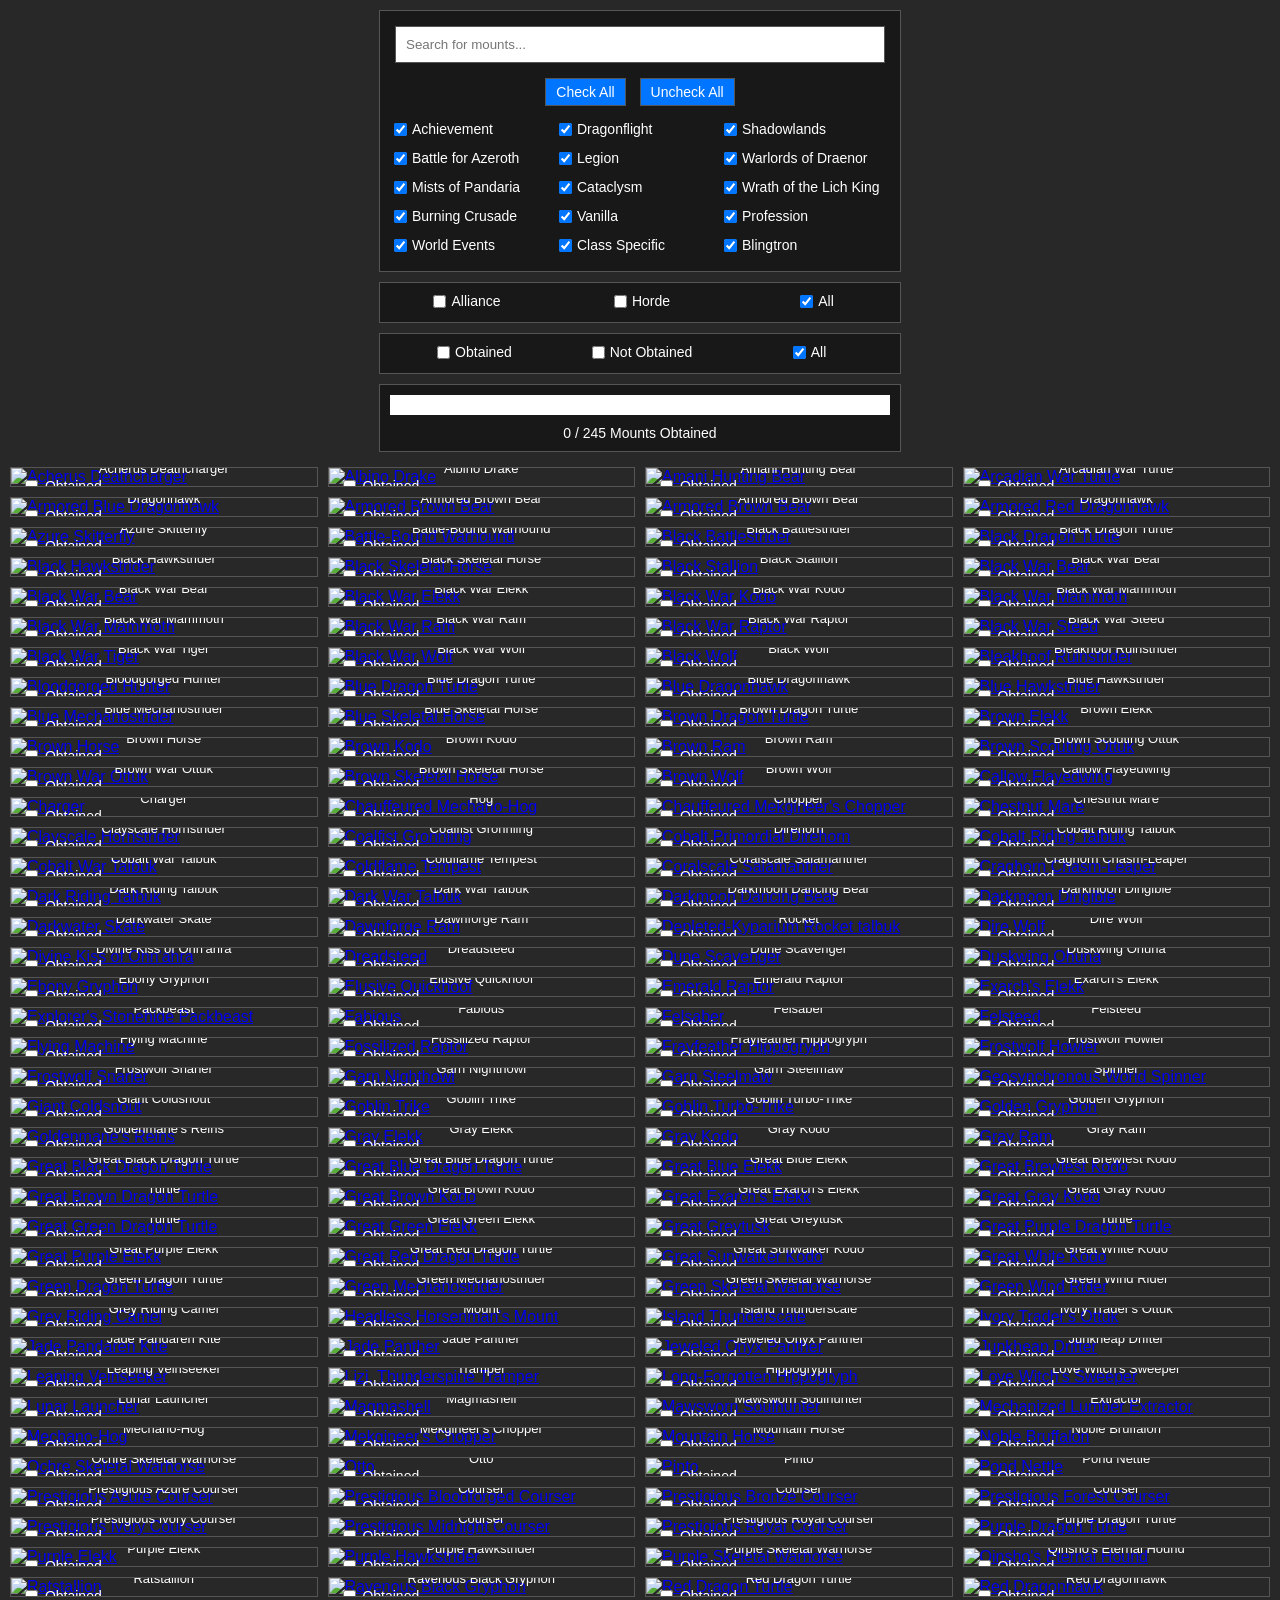
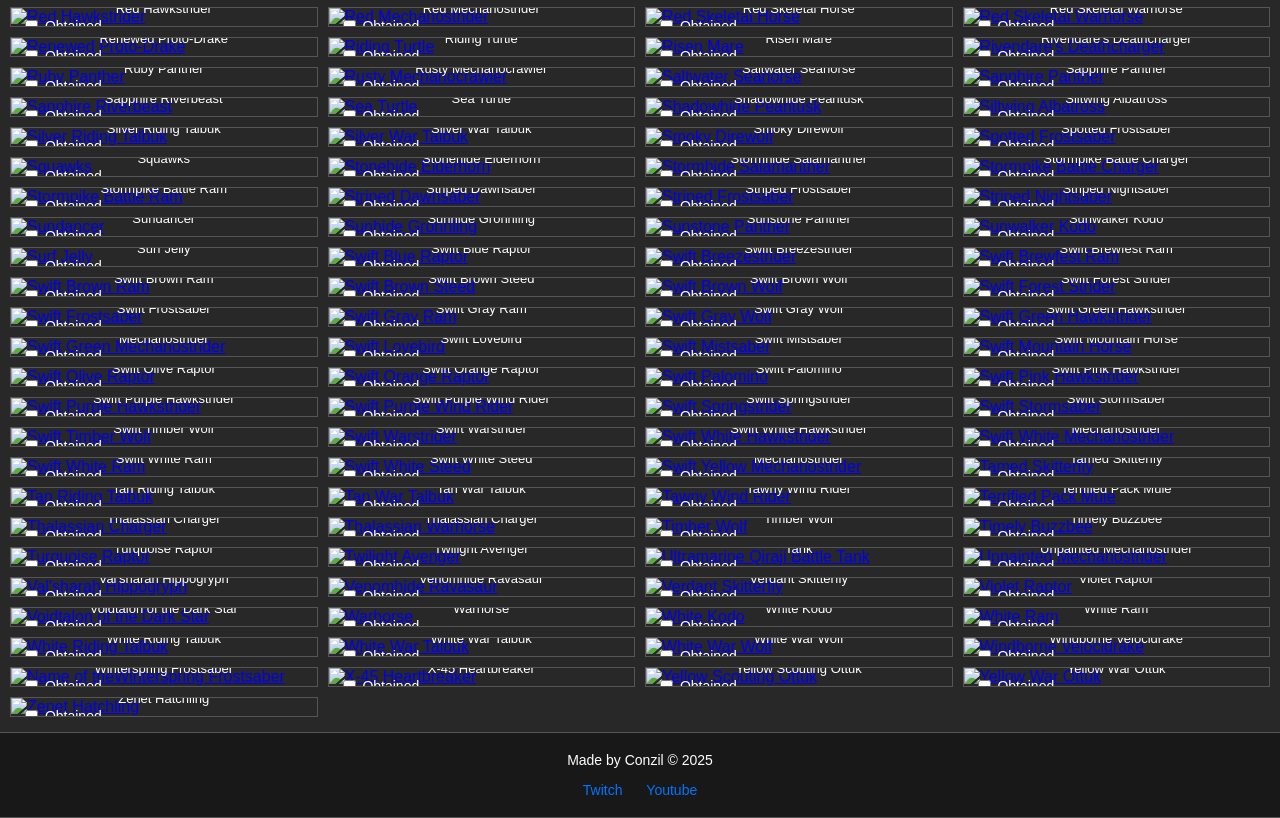
==== index.html @ 539d3cb9 "Removed Trading Post Mounts Removed Trading Post Mounts Fixed some mistakes" ====
<!DOCTYPE html>
<html lang="en">
<head>
    <meta charset="UTF-8">
    <meta name="viewport" content="width=device-width, initial-scale=1.0">
    <title>Mounts</title>
    <link rel="icon" href="https://i.imgur.com/JFtudNe.png" type="image/png">
    <style>
    body {
        color: white;
        font-family: Arial, sans-serif;
        margin: 0;
        padding: 0 10px;
        background-image: url('https://i.imgur.com/i5PslN1.png');
        background-color: #282828;
        background-size: cover;
        background-position: center center;
        background-attachment: fixed;
        overflow-x: hidden;
        height: 100%;
    }
    .text {
        text-align: center;
        padding: 0px 0px;
        margin: 0px 0px;
    }
    .row {
        display: flex;
        flex-wrap: wrap;
        margin: 5px -5px 0;
    }
    .square {
        width: calc(16.6% - 10px);
        box-sizing: border-box;
        margin: 5px;
        position: relative;
        overflow: hidden;
        border: 1px solid #555; /* Slightly lighter border for some depth */
    }
    /* Adjust width for screens less than or equal to 1200px */
    @media (max-width: 1600px) {
    .square {
        width: calc(20% - 10px);
        }
    }
    /* Adjust width for screens less than or equal to 1200px */
    @media (max-width: 1280px) {
    .square {
        width: calc(25% - 10px);
        }
    }
    /* Adjust width for screens less than or equal to 1200px */
    @media (max-width: 960px) {
    .square {
        width: calc(33% - 10px);
        }
    }
    /* Adjust width for screens less than or equal to 1200px */
    @media (max-width: 640px) {
    .square {
        width: calc(50% - 10px);
        }
    }
    .square img {
        width: 100%;
        height: 100%;
        transition: transform 0.3s ease; /* Smooth transition for zoom effect */
        }

    @media (min-width: 1400px) {
    .square:hover img {
        transform: scale(1.1); /* Scale up the image */
        }
    }
    .square:hover {
        border: 1px solid #999999; 
    }
    .obtained-checkbox-container {
        position: absolute;
        top: 10px;
        left: 10px;
        /*display: none;*/
        align-items: center;
        color: white;
        font-size: 14px; /* Adjust font size as needed */
    }
    .obtained-checkbox-container .obtained-text:hover{
        color: #D6D6D6;
    }
    .additional-text {
        position: absolute;
        bottom: 10px;
        left: 50%;
        transform: translateX(-50%);
        color: white;
        font-size: 13px;
        text-align: center;
        margin-left: 0 5px;
    }
    .additional-text2 {
        position: absolute;
        top: 30px;
        left: 50%;
        transform: translateX(-50%);
        color: white;
        font-size: 11px;
        text-align: center;
        margin-left: 0 5px;
        font-style: italic;
    }
    .square:hover .overlay {
        display: flex;
    }
    /* header {
        display: flex;
        justify-content: center; 
        align-items: center; 
        max-width: 800px;
        width: 100%;
        margin: 0 auto;
    }
    .header-buttons {
        /*background-color: #181818; 
        padding: 10px 0px; 
        border-radius: 0px;
        cursor: pointer; 
        display: block; 
        text-align: center; 
        border: 1px solid #555; 
        width: 100%; 
        text-decoration: none;
        color: white; 
        font-size: 14px;
        height: 50px; 
    }
    */

    input[type="checkbox"] {
        vertical-align: middle;
        position: relative;
        top: -1px; /* Move only the text down by 10 pixels */ 
    }
    .filter-container { 
        display: flex; 
        justify-content: center; 
        margin-bottom: 10px; /* Increase margin-bottom for more spacing */
        margin-top: 10px;
    }
    .filter-box {
        background-color: #181818;
        padding: 10px;
        border-radius: 0px;
        display: flex;
        flex-wrap: wrap;
        max-width: 500px;
        width: 95%;
        border: 1px solid #555; /* Slightly lighter border for some depth */
        font-size: 14px;
        }
    .filter-buttons {
        width: 100%; /* Take full width to ensure it breaks onto its own line */
        display: block; /* Ensure it's a block container if flex settings interfere */
        margin-top: 10px; /* Space before checkboxes start */
        margin-bottom: 10px;
        text-align: center;  
    }
    .filter-buttons button {
        background-color: #0075FF; /* Dark background color for the button */
        color: white; /* Text color */
        border: 1px solid #555; /* Slightly lighter border for some depth */
        padding: 5px 10px; /* Increased padding for a larger button */
        font-size: 14px; /* Larger font size makes the text inside the button bigger */
        margin: 0 5px; /* Margin around buttons for spacing */
        border-radius: 0px; /* Rounded corners */
        cursor: pointer; /* Change cursor to pointer on hover */
        transition: background-color 0.3s, border-color 0.3s; /* Smooth transition for hover effects */
    }
    .filter-buttons button:hover {
        background-color: #181818; /* Lighter background color on hover */
        border-color: #555; /* Lighter border color on hover */
    }
    .filter-box label {
        margin-top: 5px;
        margin-bottom: 5px; /* Add some bottom margin for spacing */
        width: calc(33% - 0px); /* Adjust width for 4 items per row */
        padding-right: 0;
    }
    .filter-box label span {
        position: relative;
        top: 10px; /* Move only the text down by 10 pixels */
    }
    .filter-box label:hover {
        color: #D6D6D6;
    }
    .filter-box input[type="checkbox"] {
        margin-right: 5px;
    }
    .search-bar {
        width: 100%;
        padding: 10px;
        box-sizing: border-box;
        margin: 5px;
        border: 1px solid #555; /* Slightly lighter border for some depth */
    }
    .faction-filter-box {
        background-color: #181818;
        padding: 10px;
        border-radius: 0px;
        display: flex;
        flex-wrap: wrap;
        max-width: 500px;
        width: 95%;
        justify-content: space-between; /* Spread out the buttons evenly */
        border: 1px solid #555; /* Slightly lighter border for some depth */
        font-size: 14px;
    }
    .faction-filter-box label {
        margin-bottom: 0px; /* Add some bottom margin for spacing */
        width: calc(30%); /* Adjust width for 3 items per row */
        text-align: center; /* Center-align the text */
    }
    .faction-filter-box label:hover {
        color: #D6D6D6;
    }
    .faction-filter-box input[type="checkbox"] {
        margin-right: 5px;
    }
    .third-filter-box {
        background-color: #181818;
        padding: 10px;
        border-radius: 0px;
        display: flex;
        flex-wrap: wrap;
        max-width: 500px;
        width: 95%;
        justify-content: space-between; /* Spread out the buttons evenly */
        border: 1px solid #555; /* Slightly lighter border for some depth */
        font-size: 14px;
    }
    .third-filter-box label {
        margin-bottom: 0px; /* Add some bottom margin for spacing */
        width: calc(33%); /* Adjust width for 3 items per row */
        text-align: center; /* Center-align the text */
    }
    .third-filter-box label:hover {
        color: #D6D6D6;
    }
    .third-filter-box input[type="checkbox"] {
        margin-right: 5px;
    }
    .filter-label {
        display: inline-block; /* Ensure labels are displayed in a line */
        margin-right: 10px; /* Add some spacing between labels */
    }
    .filter-text {
        cursor: pointer; /* Change cursor to pointer when hovering over the text */
    }
    .progress-container {
        max-width: 500px;
        width: 95%; /* Adjust as needed */
        background-color: #181818; /* Dark box background color */
        padding: 10px;
        border-radius: 0px;
        text-align: center;
        border: 1px solid #555; /* Slightly lighter border for some depth */
    }
    .progress-container2 {
        background-color: #fff
    }
    .progress-bar {
        width: 100%;
        height: 20px;
        background-color: #0075FF; /* Lighter background color for the progress bar */
        border-radius: 0px; /* Same as container for rounded corners */
    }
    .progress-text {
        font-size: 14px;;
        margin-top: 10px; /* Add space between bar and text */
        color: #fff; /* Text color */
    }
    footer {
        background-color: #181818; /* Dark background for the footer */
        color: white; /* Light text color for contrast */
        text-align: center; /* Center the text */
        padding: 5px 0; /* Add some padding */
        font-size: 14px;
        margin-top: 10px;
        margin-left: -11px;
        margin-right: -11px;
        border: 1px solid #555; /* Slightly lighter border for some depth */
    }

    footer a {
        color: #0075FF; /* Lighter color for links for contrast and visibility */
        text-decoration: none; /* Remove underline from links */
        margin-right: 10px;
        margin-left: 10px;
    }
    footer a:hover {
        text-decoration: underline; /* Add underline on hover for better user experience */
    }

    .page-container {
        display: flex;
        flex-direction: column; /* Stacks content and footer vertically */
        min-height: 100vh; /* Uses a minimum height of the full viewport height */
    }
    .content-wrap {
        flex: 1; /* Allows this container to expand and fill available space */
    }
    </style>
</head>
<body>
    <div class="page-container">
        <div class="content-wrap">
    <header>
    </header>
    <div class="filter-container">
        <div class="filter-box">
            <input type="text" class="search-bar" placeholder="Search for mounts...">
            <div class="filter-buttons">
                <button type="button" id="check-all">Check All</button>
                <button type="button" id="uncheck-all">Uncheck All</button>
            </div>
            <label><input type="checkbox" class="filter" data-tag="achievement" checked>Achievement</label>
            <label><input type="checkbox" class="filter" data-tag="df" checked>Dragonflight</label>
            <label><input type="checkbox" class="filter" data-tag="sl" checked>Shadowlands</label>
            <label><input type="checkbox" class="filter" data-tag="bfa" checked>Battle for Azeroth</label>
            <label><input type="checkbox" class="filter" data-tag="legion" checked>Legion</label>
            <label><input type="checkbox" class="filter" data-tag="wod" checked>Warlords of Draenor</label>
            <label><input type="checkbox" class="filter" data-tag="mop" checked>Mists of Pandaria</label>
            <label><input type="checkbox" class="filter" data-tag="cata" checked>Cataclysm</label>
            <label><input type="checkbox" class="filter" data-tag="wotlk" checked>Wrath of the Lich King</label>
            <label><input type="checkbox" class="filter" data-tag="tbc" checked>Burning Crusade</label>
            <label><input type="checkbox" class="filter" data-tag="vanilla" checked>Vanilla</label>
            <label><input type="checkbox" class="filter" data-tag="profession" checked>Profession</label>
            <label><input type="checkbox" class="filter" data-tag="world-event" checked>World Events</label>
            <label><input type="checkbox" class="filter" data-tag="class-specific" checked>Class Specific</label>
            <label><input type="checkbox" class="filter" data-tag="blingtron" checked>Blingtron</label>
        </div>
    </div>
    <div class="filter-container">
        <div class="faction-filter-box">
            <label><input type="checkbox" class="faction-filter" data-faction="alliance">Alliance</label>
            <label><input type="checkbox" class="faction-filter" data-faction="horde">Horde</label>
            <label><input type="checkbox" class="faction-filter" data-faction="both" checked>All</label>
        </div>
    </div>
    <div class="filter-container">
        <div class="third-filter-box">
            <label><input type="checkbox" class="third-filter" data-faction="owned">Obtained</label>
            <label><input type="checkbox" class="third-filter" data-faction="not owned">Not Obtained</label>
            <label><input type="checkbox" class="third-filter" data-faction="all" checked>All</label>
        </div>
    </div>
    <div class="filter-container">
    <div class="progress-container">
        <div class="progress-container2"> 
        <div class="progress-bar" id="progress-bar" style="width: 0%;"></div>
    </div>
        <div class="progress-text" id="progress-text">0 / 0 Mounts Obtained</div>
    </div>
</div>
    <div class="row"> 
        <a href="https://www.wowhead.com/spell=48778/acherus-deathcharger" target="_blank" class="square class-specific" data-faction-tag="both" data-mount-id="48778" data-obtained="false">
            <img src="https://render.worldofwarcraft.com/eu/npcs/zoom/creature-display-25280.jpg" alt="Acherus Deathcharger">
            <div class="additional-text">Acherus Deathcharger</div>
            <div class="obtained-checkbox-container">
                <input type="checkbox" class="obtained-checkbox">
                <span class="obtained-text">Obtained</span>
            </div>
        </a>
        <a href="https://www.wowhead.com/item=44178/reins-of-the-albino-drake" target="_blank" class="square achievement" data-faction-tag="both" data-mount-id="44178" data-obtained="false">
            <img src="https://render.worldofwarcraft.com/eu/npcs/zoom/creature-display-25836.jpg" alt="Albino Drake">
            <div class="additional-text">Albino Drake</div>
            <div class="obtained-checkbox-container">
                <input type="checkbox" class="obtained-checkbox">
                <span class="obtained-text">Obtained</span>
            </div>
        </a>
        <a href="https://www.wowhead.com/item=224399/reins-of-the-amani-hunting-bear" target="_blank" class="square world-event" data-faction-tag="both" data-mount-id="224399" data-obtained="false">
            <img src="https://render.worldofwarcraft.com/eu/npcs/zoom/creature-display-120151.jpg" alt="Amani Hunting Bear">
            <div class="additional-text">Amani Hunting Bear</div>
            <div class="additional-text2">Requires Burning Crusade Timewalking</div>
            <div class="obtained-checkbox-container">
                <input type="checkbox" class="obtained-checkbox">
                <span class="obtained-text">Obtained</span>
            </div>
        </a>
        <a href="https://www.wowhead.com/item=141713/arcadian-war-turtle" target="_blank" class="square legion" data-faction-tag="both" data-mount-id="141713" data-obtained="false">
            <img src="https://render.worldofwarcraft.com/eu/npcs/zoom/creature-display-68848.jpg" alt="Arcadian War Turtle">
            <div class="additional-text">Arcadian War Turtle</div>
            <div class="obtained-checkbox-container">
                <input type="checkbox" class="obtained-checkbox">
                <span class="obtained-text">Obtained</span>
            </div>
        </a>
        <a href="https://www.wowhead.com/item=98259/armored-blue-dragonhawk" target="_blank" class="square achievement" data-faction-tag="alliance" data-mount-id="98259" data-obtained="false">
            <img src="https://render.worldofwarcraft.com/eu/npcs/zoom/creature-display-48816.jpg" alt="Armored Blue Dragonhawk">
            <div class="additional-text">Armored Blue Dragonhawk</div>
            <div class="obtained-checkbox-container">
                <input type="checkbox" class="obtained-checkbox">
                <span class="obtained-text">Obtained</span>
            </div>
        </a>
        <a href="https://www.wowhead.com/item=44225/reins-of-the-armored-brown-bear" target="_blank" class="square wotlk" data-faction-tag="alliance" data-mount-id="44225" data-obtained="false">
            <img src="https://render.worldofwarcraft.com/eu/npcs/zoom/creature-display-27820.jpg" alt="Armored Brown Bear">
            <div class="additional-text">Armored Brown Bear</div>
            <div class="obtained-checkbox-container">
                <input type="checkbox" class="obtained-checkbox">
                <span class="obtained-text">Obtained</span>
            </div>
        </a>
        <a href="https://www.wowhead.com/item=44226/reins-of-the-armored-brown-bear" target="_blank" class="square wotlk" data-faction-tag="horde" data-mount-id="44226" data-obtained="false">
            <img src="https://render.worldofwarcraft.com/eu/npcs/zoom/creature-display-27821.jpg" alt="Armored Brown Bear">
            <div class="additional-text">Armored Brown Bear</div>
            <div class="obtained-checkbox-container">
                <input type="checkbox" class="obtained-checkbox">
                <span class="obtained-text">Obtained</span>
            </div>
        </a>
        <a href="https://www.wowhead.com/item=98104/armored-red-dragonhawk" target="_blank" class="square achievement" data-faction-tag="horde" data-mount-id="98104" data-obtained="false">
            <img src="https://render.worldofwarcraft.com/eu/npcs/zoom/creature-display-48815.jpg" alt="Armored Red Dragonhawk">
            <div class="additional-text">Armored Red Dragonhawk</div>
            <div class="obtained-checkbox-container">
                <input type="checkbox" class="obtained-checkbox">
                <span class="obtained-text">Obtained</span>
            </div>
        </a>

        <a href="https://www.wowhead.com/item=192762/azure-skitterfly" target="_blank" class="square df" data-faction-tag="both" data-mount-id="192762" data-obtained="false">
            <img src="https://render.worldofwarcraft.com/eu/npcs/zoom/creature-display-100695.jpg" alt="Azure Skitterfly">
            <div class="additional-text">Azure Skitterfly</div>
            <div class="obtained-checkbox-container">
                <input type="checkbox" class="obtained-checkbox">
                <span class="obtained-text">Obtained</span>
            </div>
        </a>
        <a href="https://www.wowhead.com/item=184062/gnawed-reins-of-the-battle-bound-warhound" target="_blank" class="square sl" data-faction-tag="both" data-mount-id="184062" data-obtained="false">
            <img src="https://render.worldofwarcraft.com/eu/npcs/zoom/creature-display-98224.jpg" alt="Battle-Bound Warhound">
            <div class="additional-text">Battle-Bound Warhound</div>
            <div class="obtained-checkbox-container">
                <input type="checkbox" class="obtained-checkbox">
                <span class="obtained-text">Obtained</span>
            </div>
        </a>
        <a href="https://www.wowhead.com/item=29465/black-battlestrider" target="_blank" class="square vanilla" data-faction-tag="alliance" data-mount-id="29465" data-obtained="false">
            <img src="https://render.worldofwarcraft.com/eu/npcs/zoom/creature-display-14372.jpg" alt="Black Battlestrider">
            <div class="additional-text">Black Battlestrider</div>
            <div class="obtained-checkbox-container">
                <input type="checkbox" class="obtained-checkbox">
                <span class="obtained-text">Obtained</span>
            </div>
        </a>
        <a href="https://www.wowhead.com/item=87795/reins-of-the-black-dragon-turtle" target="_blank" class="square mop" data-faction-tag="both" data-mount-id="87795" data-obtained="false">
            <img src="https://render.worldofwarcraft.com/eu/npcs/zoom/creature-display-43717.jpg" alt="Black Dragon Turtle">
            <div class="additional-text">Black Dragon Turtle</div>
            <div class="obtained-checkbox-container">
                <input type="checkbox" class="obtained-checkbox">
                <span class="obtained-text">Obtained</span>
            </div>
        </a>
        <a href="https://www.wowhead.com/item=29221/black-hawkstrider" target="_blank" class="square tbc" data-faction-tag="horde" data-mount-id="29221" data-obtained="false">
            <img src="https://render.worldofwarcraft.com/eu/npcs/zoom/creature-display-19478.jpg" alt="Black Hawkstrider">
            <div class="additional-text">Black Hawkstrider</div>
            <div class="obtained-checkbox-container">
                <input type="checkbox" class="obtained-checkbox">
                <span class="obtained-text">Obtained</span>
            </div>
        </a>
        <a href="https://www.wowhead.com/item=46308/black-skeletal-horse" target="_blank" class="square vanilla" data-faction-tag="horde" data-mount-id="46308" data-obtained="false">
            <img src="https://render.worldofwarcraft.com/eu/npcs/zoom/creature-display-29130.jpg" alt="Black Skeletal Horse">
            <div class="additional-text">Black Skeletal Horse</div>
            <div class="obtained-checkbox-container">
                <input type="checkbox" class="obtained-checkbox">
                <span class="obtained-text">Obtained</span>
            </div>
        </a>
        <a href="https://www.wowhead.com/item=2411/black-stallion-bridle" target="_blank" class="square vanilla" data-faction-tag="alliance" data-mount-id="2411" data-obtained="false">
            <img src="https://render.worldofwarcraft.com/eu/npcs/zoom/creature-display-2402.jpg" alt="Black Stallion">
            <div class="additional-text">Black Stallion</div>
            <div class="obtained-checkbox-container">
                <input type="checkbox" class="obtained-checkbox">
                <span class="obtained-text">Obtained</span>
            </div>
        </a>
        <a href="https://www.wowhead.com/item=44223/reins-of-the-black-war-bear" target="_blank" class="square achievement" data-faction-tag="alliance" data-mount-id="44223" data-obtained="false">
            <img src="https://render.worldofwarcraft.com/eu/npcs/zoom/creature-display-27818.jpg" alt="Black War Bear">
            <div class="additional-text">Black War Bear</div>
            <div class="obtained-checkbox-container">
                <input type="checkbox" class="obtained-checkbox">
                <span class="obtained-text">Obtained</span>
            </div>
        </a>
        <a href="https://www.wowhead.com/item=44224/reins-of-the-black-war-bear" target="_blank" class="square achievement" data-faction-tag="horde" data-mount-id="44224" data-obtained="false">
            <img src="https://render.worldofwarcraft.com/eu/npcs/zoom/creature-display-27819.jpg" alt="Black War Bear">
            <div class="additional-text">Black War Bear</div>
            <div class="obtained-checkbox-container">
                <input type="checkbox" class="obtained-checkbox">
                <span class="obtained-text">Obtained</span>
            </div>
        </a>
        <a href="https://www.wowhead.com/item=35906/reins-of-the-black-war-elekk" target="_blank" class="square tbc" data-faction-tag="alliance" data-mount-id="35906" data-obtained="false">
            <img src="https://render.worldofwarcraft.com/eu/npcs/zoom/creature-display-23928.jpg" alt="Black War Elekk">
            <div class="additional-text">Black War Elekk</div>
            <div class="obtained-checkbox-container">
                <input type="checkbox" class="obtained-checkbox">
                <span class="obtained-text">Obtained</span>
            </div>
        </a>
        <a href="https://www.wowhead.com/item=29466/black-war-kodo" target="_blank" class="square vanilla" data-faction-tag="horde" data-mount-id="29466" data-obtained="false">
            <img src="https://render.worldofwarcraft.com/eu/npcs/zoom/creature-display-14348.jpg" alt="Black War Kodo">
            <div class="additional-text">Black War Kodo</div>
            <div class="obtained-checkbox-container">
                <input type="checkbox" class="obtained-checkbox">
                <span class="obtained-text">Obtained</span>
            </div>
        </a>
        <a href="https://www.wowhead.com/item=43956/reins-of-the-black-war-mammoth" target="_blank" class="square wotlk" data-faction-tag="alliance" data-mount-id="43956" data-obtained="false">
            <img src="https://render.worldofwarcraft.com/eu/npcs/zoom/creature-display-27247.jpg" alt="Black War Mammoth">
            <div class="additional-text">Black War Mammoth</div>
            <div class="obtained-checkbox-container">
                <input type="checkbox" class="obtained-checkbox">
                <span class="obtained-text">Obtained</span>
            </div>
        </a>
        <a href="https://www.wowhead.com/item=44077/reins-of-the-black-war-mammoth" target="_blank" class="square wotlk" data-faction-tag="horde" data-mount-id="44077" data-obtained="false">
            <img src="https://render.worldofwarcraft.com/eu/npcs/zoom/creature-display-27245.jpg" alt="Black War Mammoth">
            <div class="additional-text">Black War Mammoth</div>
            <div class="obtained-checkbox-container">
                <input type="checkbox" class="obtained-checkbox">
                <span class="obtained-text">Obtained</span>
            </div>
        </a>
        <a href="https://www.wowhead.com/item=29467/black-war-ram" target="_blank" class="square vanilla" data-faction-tag="alliance" data-mount-id="29467" data-obtained="false">
            <img src="https://render.worldofwarcraft.com/eu/npcs/zoom/creature-display-14577.jpg" alt="Black War Ram">
            <div class="additional-text">Black War Ram</div>
            <div class="obtained-checkbox-container">
                <input type="checkbox" class="obtained-checkbox">
                <span class="obtained-text">Obtained</span>
            </div>
        </a>
        <a href="https://www.wowhead.com/item=29472/whistle-of-the-black-war-raptor" target="_blank" class="square vanilla" data-faction-tag="horde" data-mount-id="29472" data-obtained="false">
            <img src="https://render.worldofwarcraft.com/eu/npcs/zoom/creature-display-14388.jpg" alt="Black War Raptor">
            <div class="additional-text">Black War Raptor</div>
            <div class="obtained-checkbox-container">
                <input type="checkbox" class="obtained-checkbox">
                <span class="obtained-text">Obtained</span>
            </div>
        </a>
        <a href="https://www.wowhead.com/item=29468/black-war-steed-bridle" target="_blank" class="square vanilla" data-faction-tag="alliance" data-mount-id="29468" data-obtained="false">
            <img src="https://render.worldofwarcraft.com/eu/npcs/zoom/creature-display-14337.jpg" alt="Black War Steed">
            <div class="additional-text">Black War Steed</div>
            <div class="obtained-checkbox-container">
                <input type="checkbox" class="obtained-checkbox">
                <span class="obtained-text">Obtained</span>
            </div>
        </a>
        <a href="https://www.wowhead.com/item=29471/reins-of-the-black-war-tiger" target="_blank" class="square vanilla" data-faction-tag="alliance" data-mount-id="29471" data-obtained="false">
            <img src="https://render.worldofwarcraft.com/eu/npcs/zoom/creature-display-14330.jpg" alt="Black War Tiger">
            <div class="additional-text">Black War Tiger</div>
            <div class="obtained-checkbox-container">
                <input type="checkbox" class="obtained-checkbox">
                <span class="obtained-text">Obtained</span>
            </div>
        </a>
        <a href="https://www.wowhead.com/item=29469/horn-of-the-black-war-wolf" target="_blank" class="square vanilla" data-faction-tag="horde" data-mount-id="29469" data-obtained="false">
            <img src="https://render.worldofwarcraft.com/eu/npcs/zoom/creature-display-14334.jpg" alt="Black War Wolf">
            <div class="additional-text">Black War Wolf</div>
            <div class="obtained-checkbox-container">
                <input type="checkbox" class="obtained-checkbox">
                <span class="obtained-text">Obtained</span>
            </div>
        </a>
        <a href="https://www.wowhead.com/item=46099/horn-of-the-black-wolf" target="_blank" class="square vanilla" data-faction-tag="horde" data-mount-id="46099" data-obtained="false">
            <img src="https://render.worldofwarcraft.com/eu/npcs/zoom/creature-display-207.jpg" alt="Black Wolf">
            <div class="additional-text">Black Wolf</div>
            <div class="obtained-checkbox-container">
                <input type="checkbox" class="obtained-checkbox">
                <span class="obtained-text">Obtained</span>
            </div>
        </a>
        <a href="https://www.wowhead.com/item=153041/bleakhoof-ruinstrider" target="_blank" class="square achievement" data-faction-tag="both" data-mount-id="153041" data-obtained="false">
            <img src="https://render.worldofwarcraft.com/eu/npcs/zoom/creature-display-79440.jpg" alt="Bleakhoof Ruinstrider">
            <div class="additional-text">Bleakhoof Ruinstrider</div>
            <div class="obtained-checkbox-container">
                <input type="checkbox" class="obtained-checkbox">
                <span class="obtained-text">Obtained</span>
            </div>
        </a>
        <a href="https://www.wowhead.com/item=166468/bloodgorged-hunter" target="_blank" class="square bfa" data-faction-tag="both" data-mount-id="166468" data-obtained="false">
            <img src="https://render.worldofwarcraft.com/eu/npcs/zoom/creature-display-55151.jpg" alt="Bloodgorged Hunter">
            <div class="additional-text">Bloodgorged Hunter</div>
            <div class="obtained-checkbox-container">
                <input type="checkbox" class="obtained-checkbox">
                <span class="obtained-text">Obtained</span>
            </div>
        </a>
        <a href="https://www.wowhead.com/item=91009/reins-of-the-blue-dragon-turtle" target="_blank" class="square mop" data-faction-tag="both" data-mount-id="91009" data-obtained="false">
            <img src="https://render.worldofwarcraft.com/eu/npcs/zoom/creature-display-43718.jpg" alt="Blue Dragon Turtle">
            <div class="additional-text">Blue Dragon Turtle</div>
            <div class="obtained-checkbox-container">
                <input type="checkbox" class="obtained-checkbox">
                <span class="obtained-text">Obtained</span>
            </div>
        </a>
        <a href="https://www.wowhead.com/item=44843/blue-dragonhawk" target="_blank" class="square achievement" data-faction-tag="alliance" data-mount-id="44843" data-obtained="false">
            <img src="https://render.worldofwarcraft.com/eu/npcs/zoom/creature-display-27525.jpg" alt="Blue Dragonhawk">
            <div class="additional-text">Blue Dragonhawk</div>
            <div class="obtained-checkbox-container">
                <input type="checkbox" class="obtained-checkbox">
                <span class="obtained-text">Obtained</span>
            </div>
        </a>
        <a href="https://www.wowhead.com/item=29220/blue-hawkstrider" target="_blank" class="square tbc" data-faction-tag="horde" data-mount-id="29220" data-obtained="false">
            <img src="https://render.worldofwarcraft.com/eu/npcs/zoom/creature-display-19480.jpg" alt="Blue Hawkstrider">
            <div class="additional-text">Blue Hawkstrider</div>
            <div class="obtained-checkbox-container">
                <input type="checkbox" class="obtained-checkbox">
                <span class="obtained-text">Obtained</span>
            </div>
        </a>
        <a href="https://www.wowhead.com/item=8595/blue-mechanostrider" target="_blank" class="square vanilla" data-faction-tag="alliance" data-mount-id="8595" data-obtained="false">
            <img src="https://render.worldofwarcraft.com/eu/npcs/zoom/creature-display-6569.jpg" alt="Blue Mechanostrider">
            <div class="additional-text">Blue Mechanostrider</div>
            <div class="obtained-checkbox-container">
                <input type="checkbox" class="obtained-checkbox">
                <span class="obtained-text">Obtained</span>
            </div>
        </a>
        <a href="https://www.wowhead.com/item=13332/blue-skeletal-horse" target="_blank" class="square vanilla" data-faction-tag="horde" data-mount-id="13332" data-obtained="false">
            <img src="https://render.worldofwarcraft.com/eu/npcs/zoom/creature-display-10671.jpg" alt="Blue Skeletal Horse">
            <div class="additional-text">Blue Skeletal Horse</div>
            <div class="obtained-checkbox-container">
                <input type="checkbox" class="obtained-checkbox">
                <span class="obtained-text">Obtained</span>
            </div>
        </a>
        <a href="https://www.wowhead.com/item=91005/reins-of-the-brown-dragon-turtle" target="_blank" class="square mop" data-faction-tag="both" data-mount-id="91005" data-obtained="false">
            <img src="https://render.worldofwarcraft.com/eu/npcs/zoom/creature-display-43719.jpg" alt="Brown Dragon Turtle">
            <div class="additional-text">Brown Dragon Turtle</div>
            <div class="obtained-checkbox-container">
                <input type="checkbox" class="obtained-checkbox">
                <span class="obtained-text">Obtained</span>
            </div>
        </a>
        <a href="https://www.wowhead.com/item=28481/brown-elekk" target="_blank" class="square tbc" data-faction-tag="alliance" data-mount-id="28481" data-obtained="false">
            <img src="https://render.worldofwarcraft.com/eu/npcs/zoom/creature-display-17063.jpg" alt="Brown Elekk">
            <div class="additional-text">Brown Elekk</div>
            <div class="obtained-checkbox-container">
                <input type="checkbox" class="obtained-checkbox">
                <span class="obtained-text">Obtained</span>
            </div>
        </a>
        <a href="https://www.wowhead.com/item=5656/brown-horse-bridle" target="_blank" class="square vanilla" data-faction-tag="alliance" data-mount-id="5656" data-obtained="false">
            <img src="https://render.worldofwarcraft.com/eu/npcs/zoom/creature-display-2404.jpg" alt="Brown Horse">
            <div class="additional-text">Brown Horse</div>
            <div class="obtained-checkbox-container">
                <input type="checkbox" class="obtained-checkbox">
                <span class="obtained-text">Obtained</span>
            </div>
        </a>
        <a href="https://www.wowhead.com/item=15290/brown-kodo" target="_blank" class="square vanilla" data-faction-tag="horde" data-mount-id="15290" data-obtained="false">
            <img src="https://render.worldofwarcraft.com/eu/npcs/zoom/creature-display-11641.jpg" alt="Brown Kodo">
            <div class="additional-text">Brown Kodo</div>
            <div class="obtained-checkbox-container">
                <input type="checkbox" class="obtained-checkbox">
                <span class="obtained-text">Obtained</span>
            </div>
        </a>
        <a href="https://www.wowhead.com/item=5872/brown-ram" target="_blank" class="square vanilla" data-faction-tag="alliance" data-mount-id="5872" data-obtained="false">
            <img src="https://render.worldofwarcraft.com/eu/npcs/zoom/creature-display-2785.jpg" alt="Brown Ram">
            <div class="additional-text">Brown Ram</div>
            <div class="obtained-checkbox-container">
                <input type="checkbox" class="obtained-checkbox">
                <span class="obtained-text">Obtained</span>
            </div>
        </a>
        <a href="https://www.wowhead.com/item=198872/brown-scouting-ottuk" target="_blank" class="square df" data-faction-tag="both" data-mount-id="198872" data-obtained="false">
            <img src="https://render.worldofwarcraft.com/eu/npcs/zoom/creature-display-102075.jpg" alt="Brown Scouting Ottuk">
            <div class="additional-text">Brown Scouting Ottuk</div>
            <div class="obtained-checkbox-container">
                <input type="checkbox" class="obtained-checkbox">
                <span class="obtained-text">Obtained</span>
            </div>
        </a>
        <a href="https://www.wowhead.com/item=201426/brown-war-ottuk" target="_blank" class="square df" data-faction-tag="both" data-mount-id="201426" data-obtained="false">
            <img src="https://render.worldofwarcraft.com/eu/npcs/zoom/creature-display-102080.jpg" alt="Brown War Ottuk">
            <div class="additional-text">Brown War Ottuk</div>
            <div class="obtained-checkbox-container">
                <input type="checkbox" class="obtained-checkbox">
                <span class="obtained-text">Obtained</span>
            </div>
        </a>

        <a href="https://www.wowhead.com/item=13333/brown-skeletal-horse" target="_blank" class="square vanilla" data-faction-tag="horde" data-mount-id="13333" data-obtained="false">
            <img src="https://render.worldofwarcraft.com/eu/npcs/zoom/creature-display-10672.jpg" alt="Brown Skeletal Horse">
            <div class="additional-text">Brown Skeletal Horse</div>
            <div class="obtained-checkbox-container">
                <input type="checkbox" class="obtained-checkbox">
                <span class="obtained-text">Obtained</span>
            </div>
        </a>
        <a href="https://www.wowhead.com/item=5668/horn-of-the-brown-wolf" target="_blank" class="square vanilla" data-faction-tag="horde" data-mount-id="5668" data-obtained="false">
            <img src="https://render.worldofwarcraft.com/eu/npcs/zoom/creature-display-2328.jpg" alt="Brown Wolf">
            <div class="additional-text">Brown Wolf</div>
            <div class="obtained-checkbox-container">
                <input type="checkbox" class="obtained-checkbox">
                <span class="obtained-text">Obtained</span>
            </div>
        </a>
        <a href="https://www.wowhead.com/item=181818/chewed-reins-of-the-callow-flayedwing" target="_blank" class="square sl" data-faction-tag="both" data-mount-id="181818" data-obtained="false">
            <img src="https://render.worldofwarcraft.com/eu/npcs/zoom/creature-display-99463.jpg" alt="Callow Flayedwing">
            <div class="additional-text">Callow Flayedwing</div>
            <div class="obtained-checkbox-container">
                <input type="checkbox" class="obtained-checkbox">
                <span class="obtained-text">Obtained</span>
            </div>
        </a>
        <a href="https://www.wowhead.com/spell=23214/summon-charger" target="_blank" class="square class-specific" data-faction-tag="alliance" data-mount-id="23214" data-obtained="false">
            <img src="https://render.worldofwarcraft.com/eu/npcs/zoom/creature-display-14584.jpg" alt="Charger">
            <div class="additional-text">Charger</div>
            <div class="obtained-checkbox-container">
                <input type="checkbox" class="obtained-checkbox">
                <span class="obtained-text">Obtained</span>
            </div>
        </a>
        <a href="https://www.wowhead.com/item=120968/chauffeured-chopper" target="_blank" class="square achievement" data-faction-tag="horde" data-mount-id="120968" data-obtained="false">
            <img src="https://render.worldofwarcraft.com/eu/npcs/zoom/creature-display-61803.jpg" alt="Chauffeured Mechano-Hog">
            <div class="additional-text">Chauffeured Mechano-Hog</div>
            <div class="obtained-checkbox-container">
                <input type="checkbox" class="obtained-checkbox">
                <span class="obtained-text">Obtained</span>
            </div>
        </a>
        <a href="https://www.wowhead.com/item=122703/chauffeured-chopper" target="_blank" class="square achievement" data-faction-tag="alliance" data-mount-id="122703" data-obtained="false">
            <img src="https://render.worldofwarcraft.com/eu/npcs/zoom/creature-display-61804.jpg" alt="Chauffeured Mekgineer's Chopper">
            <div class="additional-text">Chauffeured Mekgineer's Chopper</div>
            <div class="obtained-checkbox-container">
                <input type="checkbox" class="obtained-checkbox">
                <span class="obtained-text">Obtained</span>
            </div>
        </a>
        <a href="https://www.wowhead.com/item=5655/chestnut-mare-bridle" target="_blank" class="square vanilla" data-faction-tag="alliance" data-mount-id="5655" data-obtained="false">
            <img src="https://render.worldofwarcraft.com/eu/npcs/zoom/creature-display-2405.jpg" alt="Chestnut Mare">
            <div class="additional-text">Chestnut Mare</div>
            <div class="obtained-checkbox-container">
                <input type="checkbox" class="obtained-checkbox">
                <span class="obtained-text">Obtained</span>
            </div>
        </a>
        <a href="https://www.wowhead.com/item=212645/clayscale-hornstrider" target="_blank" class="square df" data-faction-tag="both" data-mount-id="212645" data-obtained="false">
            <img src="https://render.worldofwarcraft.com/eu/npcs/zoom/creature-display-101162.jpg" alt="Clayscale Hornstrider">
            <div class="additional-text">Clayscale Hornstrider</div>
            <div class="obtained-checkbox-container">
                <input type="checkbox" class="obtained-checkbox">
                <span class="obtained-text">Obtained</span>
            </div>
        </a>
        <a href="https://www.wowhead.com/item=128311/coalfist-gronnling" target="_blank" class="square wod" data-faction-tag="both" data-mount-id="128311" data-obtained="false">
            <img src="https://render.worldofwarcraft.com/eu/npcs/zoom/creature-display-64426.jpg" alt="Coalfist Gronnling">
            <div class="additional-text">Coalfist Gronnling</div>
            <div class="obtained-checkbox-container">
                <input type="checkbox" class="obtained-checkbox">
                <span class="obtained-text">Obtained</span>
            </div>
        </a>
        <a href="https://www.wowhead.com/item=94228/reins-of-the-cobalt-primordial-direhorn" target="_blank" class="square mop" data-faction-tag="both" data-mount-id="94228" data-obtained="false">
            <img src="https://render.worldofwarcraft.com/eu/npcs/zoom/creature-display-47716.jpg" alt="Cobalt Primordial Direhorn">
            <div class="additional-text">Cobalt Primordial Direhorn</div>
            <div class="obtained-checkbox-container">
                <input type="checkbox" class="obtained-checkbox">
                <span class="obtained-text">Obtained</span>
            </div>
        </a>
        <a href="https://www.wowhead.com/item=31830/reins-of-the-cobalt-riding-talbuk" target="_blank" class="square tbc" data-faction-tag="both" data-mount-id="31830" data-obtained="false">
            <img src="https://render.worldofwarcraft.com/eu/npcs/zoom/creature-display-21073.jpg" alt="Cobalt Riding Talbuk">
            <div class="additional-text">Cobalt Riding Talbuk</div>
            <div class="obtained-checkbox-container">
                <input type="checkbox" class="obtained-checkbox">
                <span class="obtained-text">Obtained</span>
            </div>
        </a>
        <a href="https://www.wowhead.com/item=29227/reins-of-the-cobalt-war-talbuk" target="_blank" class="square tbc" data-faction-tag="both" data-mount-id="29227" data-obtained="false">
            <img src="https://render.worldofwarcraft.com/eu/npcs/zoom/creature-display-19375.jpg" alt="Cobalt War Talbuk">
            <div class="additional-text">Cobalt War Talbuk</div>
            <div class="obtained-checkbox-container">
                <input type="checkbox" class="obtained-checkbox">
                <span class="obtained-text">Obtained</span>
            </div>
        </a>

    
        <a href="https://www.wowhead.com/item=228760/reins-of-the-coldflame-tempest" target="_blank" class="square world-event" data-faction-tag="both" data-mount-id="228760" data-obtained="false">
            <img src="https://render.worldofwarcraft.com/eu/npcs/zoom/creature-display-122141.jpg" alt="Coldflame Tempest">
            <div class="additional-text">Coldflame Tempest</div>
            <div class="additional-text2">Requires Anniversary Event</div>
            <div class="obtained-checkbox-container">
                <input type="checkbox" class="obtained-checkbox">
                <span class="obtained-text">Obtained</span>
            </div>
        </a>
        
        <a href="https://www.wowhead.com/item=192774/coralscale-salamanther" target="_blank" class="square df" data-faction-tag="both" data-mount-id="192774" data-obtained="false">
            <img src="https://render.worldofwarcraft.com/eu/npcs/zoom/creature-display-101172.jpg" alt="Coralscale Salamanther">
            <div class="additional-text">Coralscale Salamanther</div>
            <div class="obtained-checkbox-container">
                <input type="checkbox" class="obtained-checkbox">
                <span class="obtained-text">Obtained</span>
            </div>
        </a>
        <!--
        <a href="https://www.wowhead.com/item=115484/core-hound-chain" target="_blank" class="square world-event" data-faction-tag="both" data-mount-id="115484" data-obtained="false">
            <img src="https://render.worldofwarcraft.com/eu/npcs/zoom/creature-display-58772.jpg" alt="Core Hound">
            <div class="additional-text">Core Hound</div>
            <div class="obtained-checkbox-container">
                <input type="checkbox" class="obtained-checkbox">
                <span class="obtained-text">Obtained</span>
            </div>
        </a>
        -->
        <a href="https://www.wowhead.com/item=163583/craghorn-chasm-leaper" target="_blank" class="square bfa" data-faction-tag="both" data-mount-id="163583" data-obtained="false">
            <img src="https://render.worldofwarcraft.com/eu/npcs/zoom/creature-display-87776.jpg" alt="Craghorn Chasm-Leaper">
            <div class="additional-text">Craghorn Chasm-Leaper</div>
            <div class="obtained-checkbox-container">
                <input type="checkbox" class="obtained-checkbox">
                <span class="obtained-text">Obtained</span>
            </div>
        </a>
        <a href="https://www.wowhead.com/item=28915/reins-of-the-dark-riding-talbuk" target="_blank" class="square tbc" data-faction-tag="both" data-mount-id="28915" data-obtained="false">
            <img src="https://render.worldofwarcraft.com/eu/npcs/zoom/creature-display-21074.jpg" alt="Dark Riding Talbuk">
            <div class="additional-text">Dark Riding Talbuk</div>
            <div class="obtained-checkbox-container">
                <input type="checkbox" class="obtained-checkbox">
                <span class="obtained-text">Obtained</span>
            </div>
        </a>
        <a href="https://www.wowhead.com/item=29228/reins-of-the-dark-war-talbuk" target="_blank" class="square tbc" data-faction-tag="both" data-mount-id="29228" data-obtained="false">
            <img src="https://render.worldofwarcraft.com/eu/npcs/zoom/creature-display-19303.jpg" alt="Dark War Talbuk">
            <div class="additional-text">Dark War Talbuk</div>
            <div class="obtained-checkbox-container">
                <input type="checkbox" class="obtained-checkbox">
                <span class="obtained-text">Obtained</span>
            </div>
        </a>
        <a href="https://www.wowhead.com/item=73766/darkmoon-dancing-bear" target="_blank" class="square world-event" data-faction-tag="both" data-mount-id="73766" data-obtained="false">
            <img src="https://render.worldofwarcraft.com/eu/npcs/zoom/creature-display-39060.jpg" alt="Darkmoon Dancing Bear">
            <div class="additional-text">Darkmoon Dancing Bear</div>
            <div class="additional-text2">Requires Darkmoon Faire</div>
            <div class="obtained-checkbox-container">
                <input type="checkbox" class="obtained-checkbox">
                <span class="obtained-text">Obtained</span>
            </div>
        </a>
        <a href="https://www.wowhead.com/item=153485/darkmoon-dirigible" target="_blank" class="square world-event" data-faction-tag="both" data-mount-id="153485" data-obtained="false">
            <img src="https://render.worldofwarcraft.com/eu/npcs/zoom/creature-display-78105.jpg" alt="Darkmoon Dirigible">
            <div class="additional-text">Darkmoon Dirigible</div>
            <div class="additional-text2">Requires Darkmoon Faire</div>
            <div class="obtained-checkbox-container">
                <input type="checkbox" class="obtained-checkbox">
                <span class="obtained-text">Obtained</span>
            </div>
        </a>
        <a href="https://www.wowhead.com/item=142398/darkwater-skate" target="_blank" class="square world-event" data-faction-tag="both" data-mount-id="142398" data-obtained="false">
            <img src="https://render.worldofwarcraft.com/eu/npcs/zoom/creature-display-73254.jpg" alt="Darkwater Skate">
            <div class="additional-text">Darkwater Skate</div>
            <div class="additional-text2">Requires Darkmoon Faire</div>
            <div class="obtained-checkbox-container">
                <input type="checkbox" class="obtained-checkbox">
                <span class="obtained-text">Obtained</span>
            </div>
        </a>
        <a href="https://www.wowhead.com/spell=270564/summon-dawnforge-ram" target="_blank" class="square class-specific" data-faction-tag="alliance" data-mount-id="270564" data-obtained="false">
            <img src="https://render.worldofwarcraft.com/eu/npcs/zoom/creature-display-85395.jpg" alt="Dawnforge Ram">
            <div class="additional-text">Dawnforge Ram</div>
            <div class="obtained-checkbox-container">
                <input type="checkbox" class="obtained-checkbox">
                <span class="obtained-text">Obtained</span>
            </div>
        </a>
        <a href="https://www.wowhead.com/item=87250/depleted-kyparium-rocket" target="_blank" class="square blingtron" data-faction-tag="both" data-mount-id="87250" data-obtained="false">
            <img src="https://render.worldofwarcraft.com/eu/npcs/zoom/creature-display-43637.jpg" alt="Depleted-Kyparium Rocket">
            <div class="additional-text">Depleted-Kyparium Rocket</div>talbuk
            <div class="obtained-checkbox-container">
                <input type="checkbox" class="obtained-checkbox">
                <span class="obtained-text">Obtained</span>
            </div>
        </a>
        <a href="https://www.wowhead.com/item=5665/horn-of-the-dire-wolf" target="_blank" class="square vanilla" data-faction-tag="horde" data-mount-id="5665" data-obtained="false">
            <img src="https://render.worldofwarcraft.com/eu/npcs/zoom/creature-display-2327.jpg" alt="Dire Wolf">
            <div class="additional-text">Dire Wolf</div>
            <div class="obtained-checkbox-container">
                <input type="checkbox" class="obtained-checkbox">
                <span class="obtained-text">Obtained</span>
            </div>
        </a>
        <a href="https://www.wowhead.com/spell=395644/divine-kiss-of-ohnahra" target="_blank" class="square df" data-faction-tag="both" data-mount-id="395644" data-obtained="false">
            <img src="https://render.worldofwarcraft.com/eu/npcs/zoom/creature-display-110505.jpg" alt="Divine Kiss of Ohn'ahra">
            <div class="additional-text">Divine Kiss of Ohn'ahra</div>
            <div class="obtained-checkbox-container">
                <input type="checkbox" class="obtained-checkbox">
                <span class="obtained-text">Obtained</span>
            </div>
        </a>
        <a href="https://www.wowhead.com/spell=23161/dreadsteed" target="_blank" class="square class-specific" data-faction-tag="both" data-mount-id="23161" data-obtained="false">
            <img src="https://render.worldofwarcraft.com/eu/npcs/zoom/creature-display-14554.jpg" alt="Dreadsteed">
            <div class="additional-text">Dreadsteed</div>
            <div class="obtained-checkbox-container">
                <input type="checkbox" class="obtained-checkbox">
                <span class="obtained-text">Obtained</span>
            </div>
        </a>
        <a href="https://www.wowhead.com/item=163576/captured-dune-scavenger" target="_blank" class="square bfa" data-faction-tag="both" data-mount-id="163576" data-obtained="false">
            <img src="https://render.worldofwarcraft.com/eu/npcs/zoom/creature-display-75324.jpg" alt="Dune Scavenger">
            <div class="additional-text">Dune Scavenger</div>
            <div class="obtained-checkbox-container">
                <input type="checkbox" class="obtained-checkbox">
                <span class="obtained-text">Obtained</span>
            </div>
        </a>
        <a href="https://www.wowhead.com/item=198824/duskwing-ohuna" target="_blank" class="square df" data-faction-tag="both" data-mount-id="198824" data-obtained="false">
            <img src="https://render.worldofwarcraft.com/eu/npcs/zoom/creature-display-108751.jpg" alt="Duskwing Ohuna">
            <div class="additional-text">Duskwing Ohuna</div>
            <div class="obtained-checkbox-container">
                <input type="checkbox" class="obtained-checkbox">
                <span class="obtained-text">Obtained</span>
            </div>
        </a>

        <a href="https://www.wowhead.com/item=25471/ebon-gryphon" target="_blank" class="square tbc" data-faction-tag="alliance" data-mount-id="25471" data-obtained="false">
            <img src="https://render.worldofwarcraft.com/eu/npcs/zoom/creature-display-17694.jpg" alt="Ebony Gryphon">
            <div class="additional-text">Ebony Gryphon</div>
            <div class="obtained-checkbox-container">
                <input type="checkbox" class="obtained-checkbox">
                <span class="obtained-text">Obtained</span>
            </div>
        </a>

        <a href="https://www.wowhead.com/item=174860/reins-of-the-elusive-quickhoof" target="_blank" class="square bfa" data-faction-tag="both" data-mount-id="174860" data-obtained="false">
            <img src="https://render.worldofwarcraft.com/eu/npcs/zoom/creature-display-91873.jpg" alt="Elusive Quickhoof">
            <div class="additional-text">Elusive Quickhoof</div>
            <div class="obtained-checkbox-container">
                <input type="checkbox" class="obtained-checkbox">
                <span class="obtained-text">Obtained</span>
            </div>
        </a>
        <a href="https://www.wowhead.com/item=8588/whistle-of-the-emerald-raptor" target="_blank" class="square vanilla" data-faction-tag="horde" data-mount-id="8588" data-obtained="false">
            <img src="https://render.worldofwarcraft.com/eu/npcs/zoom/creature-display-4806.jpg" alt="Emerald Raptor">
            <div class="additional-text">Emerald Raptor</div>
            <div class="obtained-checkbox-container">
                <input type="checkbox" class="obtained-checkbox">
                <span class="obtained-text">Obtained</span>
            </div>
        </a>
        <a href="https://www.wowhead.com/spell=73629/summon-exarchs-elekk" target="_blank" class="square class-specific" data-faction-tag="alliance" data-mount-id="73629" data-obtained="false">
            <img src="https://render.worldofwarcraft.com/eu/npcs/zoom/creature-display-31367.jpg" alt="Exarch's Elekk">
            <div class="additional-text">Exarch's Elekk</div>
            <div class="obtained-checkbox-container">
                <input type="checkbox" class="obtained-checkbox">
                <span class="obtained-text">Obtained</span>
            </div>
        </a>
        <a href="https://www.wowhead.com/item=192796/explorers-stonehide-packbeast" target="_blank" class="square df" data-faction-tag="both" data-mount-id="192796" data-obtained="false">
            <img src="https://render.worldofwarcraft.com/eu/npcs/zoom/creature-display-100967.jpg" alt="Explorer's Stonehide Packbeast">
            <div class="additional-text">Explorer's Stonehide Packbeast</div>
            <div class="obtained-checkbox-container">
                <input type="checkbox" class="obtained-checkbox">
                <span class="obtained-text">Obtained</span>
            </div>
        </a>
        <a href="https://www.wowhead.com/item=169201/fabious" target="_blank" class="square bfa" data-faction-tag="both" data-mount-id="169201" data-obtained="false">
            <img src="https://render.worldofwarcraft.com/eu/npcs/zoom/creature-display-88768.jpg" alt="Fabious">
            <div class="additional-text">Fabious</div>
            <div class="obtained-checkbox-container">
                <input type="checkbox" class="obtained-checkbox">
                <span class="obtained-text">Obtained</span>
            </div>
        </a>
        <a href="https://www.wowhead.com/spell=200175/felsaber" target="_blank" class="square class-specific" data-faction-tag="both" data-mount-id="200175" data-obtained="false">
            <img src="https://render.worldofwarcraft.com/eu/npcs/zoom/creature-display-67575.jpg" alt="Felsaber">
            <div class="additional-text">Felsaber</div>
            <div class="obtained-checkbox-container">
                <input type="checkbox" class="obtained-checkbox">
                <span class="obtained-text">Obtained</span>
            </div>
        </a>
        <a href="https://www.wowhead.com/spell=5784/felsteed" target="_blank" class="square class-specific" data-faction-tag="both" data-mount-id="5784" data-obtained="false">
            <img src="https://render.worldofwarcraft.com/eu/npcs/zoom/creature-display-2346.jpg" alt="Felsteed">
            <div class="additional-text">Felsteed</div>
            <div class="obtained-checkbox-container">
                <input type="checkbox" class="obtained-checkbox">
                <span class="obtained-text">Obtained</span>
            </div>
        </a>
        <a href="https://www.wowhead.com/item=34060/flying-machine" target="_blank" class="square profession" data-faction-tag="both" data-mount-id="34060" data-obtained="false">
            <img src="https://render.worldofwarcraft.com/eu/npcs/zoom/creature-display-22719.jpg" alt="Flying Machine">
            <div class="additional-text">Flying Machine</div>
            <div class="obtained-checkbox-container">
                <input type="checkbox" class="obtained-checkbox">
                <span class="obtained-text">Obtained</span>
            </div>
        </a>
        <a href="https://www.wowhead.com/item=60954/fossilized-raptor" target="_blank" class="square profession" data-faction-tag="both" data-mount-id="60954" data-obtained="false">
            <img src="https://render.worldofwarcraft.com/eu/npcs/zoom/creature-display-34410.jpg" alt="Fossilized Raptor">
            <div class="additional-text">Fossilized Raptor</div>
            <div class="obtained-checkbox-container">
                <input type="checkbox" class="obtained-checkbox">
                <span class="obtained-text">Obtained</span>
            </div>
        </a>
        <a href="https://www.wowhead.com/item=224398/reins-of-the-frayfeather-hippogryph" target="_blank" class="square world-event" data-faction-tag="both" data-mount-id="224398" data-obtained="false">
            <img src="https://render.worldofwarcraft.com/eu/npcs/zoom/creature-display-22472.jpg" alt="Frayfeather Hippogryph">
            <div class="additional-text">Frayfeather Hippogryph</div>
            <div class="additional-text2">Requires Classic Timewalking</div>
            <div class="obtained-checkbox-container">
                <input type="checkbox" class="obtained-checkbox">
                <span class="obtained-text">Obtained</span>
            </div>
        </a>
        <a href="https://www.wowhead.com/item=19029/horn-of-the-frostwolf-howler" target="_blank" class="square vanilla" data-faction-tag="horde" data-mount-id="19029" data-obtained="false">
            <img src="https://render.worldofwarcraft.com/eu/npcs/zoom/creature-display-14776.jpg" alt="Frostwolf Howler">
            <div class="additional-text">Frostwolf Howler</div>
            <div class="obtained-checkbox-container">
                <input type="checkbox" class="obtained-checkbox">
                <span class="obtained-text">Obtained</span>
            </div>
        </a>
        <a href="https://www.wowhead.com/item=172023/frostwolf-snarler" target="_blank" class="square world-event" data-faction-tag="horde" data-mount-id="172023" data-obtained="false">
            <img src="https://render.worldofwarcraft.com/eu/npcs/zoom/creature-display-92901.jpg" alt="Frostwolf Snarler">
            <div class="additional-text">Frostwolf Snarler</div>
            <div class="additional-text2">Requires Anniversary Event</div>
            <div class="obtained-checkbox-container">
                <input type="checkbox" class="obtained-checkbox">
                <span class="obtained-text">Obtained</span>
            </div>
        </a>

        <a href="https://www.wowhead.com/item=116794/garn-nighthowl" target="_blank" class="square wod" data-faction-tag="both" data-mount-id="116794" data-obtained="false">
            <img src="https://render.worldofwarcraft.com/eu/npcs/zoom/creature-display-54114.jpg" alt="Garn Nighthowl">
            <div class="additional-text">Garn Nighthowl</div>
            <div class="obtained-checkbox-container">
                <input type="checkbox" class="obtained-checkbox">
                <span class="obtained-text">Obtained</span>
            </div>
        </a>
        <a href="https://www.wowhead.com/item=116779/garn-steelmaw" target="_blank" class="square wod" data-faction-tag="both" data-mount-id="116779" data-obtained="false">
            <img src="https://render.worldofwarcraft.com/eu/npcs/zoom/creature-display-59756.jpg" alt="Garn Steelmaw">
            <div class="additional-text">Garn Steelmaw</div>
            <div class="obtained-checkbox-container">
                <input type="checkbox" class="obtained-checkbox">
                <span class="obtained-text">Obtained</span>
            </div>
        </a>
        <a href="https://www.wowhead.com/item=87251/geosynchronous-world-spinner" target="_blank" class="square blingtron" data-faction-tag="both" data-mount-id="87251" data-obtained="false">
            <img src="https://render.worldofwarcraft.com/eu/npcs/zoom/creature-display-43638.jpg" alt="Geosynchronous World Spinner">
            <div class="additional-text">Geosynchronous World Spinner</div>
            <div class="obtained-checkbox-container">
                <input type="checkbox" class="obtained-checkbox">
                <span class="obtained-text">Obtained</span>
            </div>
        </a>
        <a href="https://www.wowhead.com/item=116673/giant-coldsnout" target="_blank" class="square wod" data-faction-tag="both" data-mount-id="116673" data-obtained="false">
            <img src="https://render.worldofwarcraft.com/eu/npcs/zoom/creature-display-59737.jpg" alt="Giant Coldsnout">
            <div class="additional-text">Giant Coldsnout</div>
            <div class="obtained-checkbox-container">
                <input type="checkbox" class="obtained-checkbox">
                <span class="obtained-text">Obtained</span>
            </div>
        </a>
        <a href="https://www.wowhead.com/item=62461/goblin-trike-key" target="_blank" class="square cata" data-faction-tag="horde" data-mount-id="62461" data-obtained="false">
            <img src="https://render.worldofwarcraft.com/eu/npcs/zoom/creature-display-35249.jpg" alt="Goblin Trike">
            <div class="additional-text">Goblin Trike</div>
            <div class="obtained-checkbox-container">
                <input type="checkbox" class="obtained-checkbox">
                <span class="obtained-text">Obtained</span>
            </div>
        </a>
        <a href="https://www.wowhead.com/item=62462/goblin-turbo-trike-key" target="_blank" class="square cata" data-faction-tag="horde" data-mount-id="62462" data-obtained="false">
            <img src="https://render.worldofwarcraft.com/eu/npcs/zoom/creature-display-35250.jpg" alt="Goblin Turbo-Trike">
            <div class="additional-text">Goblin Turbo-Trike</div>
            <div class="obtained-checkbox-container">
                <input type="checkbox" class="obtained-checkbox">
                <span class="obtained-text">Obtained</span>
            </div>
        </a>
        <a href="https://www.wowhead.com/item=25470/golden-gryphon" target="_blank" class="square tbc" data-faction-tag="alliance" data-mount-id="25470" data-obtained="false">
            <img src="https://render.worldofwarcraft.com/eu/npcs/zoom/creature-display-17697.jpg" alt="Golden Gryphon">
            <div class="additional-text">Golden Gryphon</div>
            <div class="obtained-checkbox-container">
                <input type="checkbox" class="obtained-checkbox">
                <span class="obtained-text">Obtained</span>
            </div>
        </a>
        <a href="https://www.wowhead.com/item=163573/goldenmanes-reins" target="_blank" class="square bfa" data-faction-tag="both" data-mount-id="163573" data-obtained="false">
            <img src="https://i.imgur.com/IcYKZXA.png" alt="Goldenmane's Reins">
            <div class="additional-text">Goldenmane's Reins</div>
            <div class="obtained-checkbox-container">
                <input type="checkbox" class="obtained-checkbox">
                <span class="obtained-text">Obtained</span>
            </div>
        <!--
        </a>
        <a href="https://www.wowhead.com/item=43959/reins-of-the-grand-black-war-mammoth" target="_blank" class="square wotlk" data-faction-tag="alliance" data-mount-id="43959" data-obtained="false">
            <img src="https://render.worldofwarcraft.com/eu/npcs/zoom/creature-display-27241.jpg" alt="Grand Black War Mammoth">
            <div class="additional-text">Grand Black War Mammoth</div>
            <div class="obtained-checkbox-container">
                <input type="checkbox" class="obtained-checkbox">
                <span class="obtained-text">Obtained</span>
            </div>
        </a>
        <a href="https://www.wowhead.com/item=43959/reins-of-the-grand-black-war-mammoth" target="_blank" class="square wotlk" data-faction-tag="horde" data-mount-id="43959" data-obtained="false">
            <img src="https://render.worldofwarcraft.com/eu/npcs/zoom/creature-display-27240.jpg" alt="Grand Black War Mammoth">
            <div class="additional-text">Grand Black War Mammoth</div>
            <div class="obtained-checkbox-container">
                <input type="checkbox" class="obtained-checkbox">
                <span class="obtained-text">Obtained</span>
            </div>
        </a>
        -->
        
        <a href="https://www.wowhead.com/item=29744/gray-elekk" target="_blank" class="square tbc" data-faction-tag="alliance" data-mount-id="29744" data-obtained="false">
            <img src="https://render.worldofwarcraft.com/eu/npcs/zoom/creature-display-19869.jpg" alt="Gray Elekk">
            <div class="additional-text">Gray Elekk</div>
            <div class="obtained-checkbox-container">
                <input type="checkbox" class="obtained-checkbox">
                <span class="obtained-text">Obtained</span>
            </div>
        </a>
        <a href="https://www.wowhead.com/item=15277/gray-kodo" target="_blank" class="square vanilla" data-faction-tag="horde" data-mount-id="15277" data-obtained="false">
            <img src="https://render.worldofwarcraft.com/eu/npcs/zoom/creature-display-12246.jpg" alt="Gray Kodo">
            <div class="additional-text">Gray Kodo</div>
            <div class="obtained-checkbox-container">
                <input type="checkbox" class="obtained-checkbox">
                <span class="obtained-text">Obtained</span>
            </div>
        </a>
        <a href="https://www.wowhead.com/item=5864/gray-ram" target="_blank" class="square vanilla" data-faction-tag="alliance" data-mount-id="5864" data-obtained="false">
            <img src="https://render.worldofwarcraft.com/eu/npcs/zoom/creature-display-2736.jpg" alt="Gray Ram">
            <div class="additional-text">Gray Ram</div>
            <div class="obtained-checkbox-container">
                <input type="checkbox" class="obtained-checkbox">
                <span class="obtained-text">Obtained</span>
            </div>
        </a>
        <a href="https://www.wowhead.com/item=91011/reins-of-the-great-black-dragon-turtle" target="_blank" class="square mop" data-faction-tag="both" data-mount-id="91011" data-obtained="false">
            <img src="https://render.worldofwarcraft.com/eu/npcs/zoom/creature-display-43723.jpg" alt="Great Black Dragon Turtle">
            <div class="additional-text">Great Black Dragon Turtle</div>
            <div class="obtained-checkbox-container">
                <input type="checkbox" class="obtained-checkbox">
                <span class="obtained-text">Obtained</span>
            </div>
        </a>
        <a href="https://www.wowhead.com/item=91013/reins-of-the-great-blue-dragon-turtle" target="_blank" class="square mop" data-faction-tag="both" data-mount-id="91013" data-obtained="false">
            <img src="https://render.worldofwarcraft.com/eu/npcs/zoom/creature-display-43724.jpg" alt="Great Blue Dragon Turtle">
            <div class="additional-text">Great Blue Dragon Turtle</div>
            <div class="obtained-checkbox-container">
                <input type="checkbox" class="obtained-checkbox">
                <span class="obtained-text">Obtained</span>
            </div>
        </a>
        <a href="https://www.wowhead.com/item=29745/great-blue-elekk" target="_blank" class="square tbc" data-faction-tag="alliance" data-mount-id="29745" data-obtained="false">
            <img src="https://render.worldofwarcraft.com/eu/npcs/zoom/creature-display-19871.jpg" alt="Great Blue Elekk">
            <div class="additional-text">Great Blue Elekk</div>
            <div class="obtained-checkbox-container">
                <input type="checkbox" class="obtained-checkbox">
                <span class="obtained-text">Obtained</span>
            </div>
        </a>
        <a href="https://www.wowhead.com/item=37828/great-brewfest-kodo" target="_blank" class="square world-event" data-faction-tag="both" data-mount-id="37828" data-obtained="false">
            <img src="https://render.worldofwarcraft.com/eu/npcs/zoom/creature-display-24757.jpg" alt="Great Brewfest Kodo">
            <div class="additional-text">Great Brewfest Kodo</div>
            <div class="additional-text2">Requires Brewfest</div>
            <div class="obtained-checkbox-container">
                <input type="checkbox" class="obtained-checkbox">
                <span class="obtained-text">Obtained</span>
            </div>
        </a>
        <a href="https://www.wowhead.com/item=91014/reins-of-the-great-brown-dragon-turtle" target="_blank" class="square mop" data-faction-tag="both" data-mount-id="91014" data-obtained="false">
            <img src="https://render.worldofwarcraft.com/eu/npcs/zoom/creature-display-43725.jpg" alt="Great Brown Dragon Turtle">
            <div class="additional-text">Great Brown Dragon Turtle</div>
            <div class="obtained-checkbox-container">
                <input type="checkbox" class="obtained-checkbox">
                <span class="obtained-text">Obtained</span>
            </div>
        </a>
        <a href="https://www.wowhead.com/item=18794/great-brown-kodo" target="_blank" class="square vanilla" data-faction-tag="horde" data-mount-id="18794" data-obtained="false">
            <img src="https://render.worldofwarcraft.com/eu/npcs/zoom/creature-display-14578.jpg" alt="Great Brown Kodo">
            <div class="additional-text">Great Brown Kodo</div>
            <div class="obtained-checkbox-container">
                <input type="checkbox" class="obtained-checkbox">
                <span class="obtained-text">Obtained</span>
            </div>
        </a>
        <a href="https://www.wowhead.com/spell=73630/summon-great-exarchs-elekk" target="_blank" class="square class-specific" data-faction-tag="alliance" data-mount-id="73630" data-obtained="false">
            <img src="https://render.worldofwarcraft.com/eu/npcs/zoom/creature-display-31368.jpg" alt="Great Exarch's Elekk">
            <div class="additional-text">Great Exarch's Elekk</div>
            <div class="obtained-checkbox-container">
                <input type="checkbox" class="obtained-checkbox">
                <span class="obtained-text">Obtained</span>
            </div>
        </a>
        <a href="https://www.wowhead.com/item=18795/great-gray-kodo" target="_blank" class="square vanilla" data-faction-tag="horde" data-mount-id="18795" data-obtained="false">
            <img src="https://render.worldofwarcraft.com/eu/npcs/zoom/creature-display-14579.jpg" alt="Great Gray Kodo">
            <div class="additional-text">Great Gray Kodo</div>
            <div class="obtained-checkbox-container">
                <input type="checkbox" class="obtained-checkbox">
                <span class="obtained-text">Obtained</span>
            </div>
        </a>
        <a href="https://www.wowhead.com/item=91012/reins-of-the-great-green-dragon-turtle" target="_blank" class="square mop" data-faction-tag="both" data-mount-id="91012" data-obtained="false">
            <img src="https://render.worldofwarcraft.com/eu/npcs/zoom/creature-display-43722.jpg" alt="Great Green Dragon Turtle">
            <div class="additional-text">Great Green Dragon Turtle</div>
            <div class="obtained-checkbox-container">
                <input type="checkbox" class="obtained-checkbox">
                <span class="obtained-text">Obtained</span>
            </div>
        </a>
        <a href="https://www.wowhead.com/item=29746/great-green-elekk" target="_blank" class="square tbc" data-faction-tag="alliance" data-mount-id="29746" data-obtained="false">
            <img src="https://render.worldofwarcraft.com/eu/npcs/zoom/creature-display-19873.jpg" alt="Great Green Elekk">
            <div class="additional-text">Great Green Elekk</div>
            <div class="obtained-checkbox-container">
                <input type="checkbox" class="obtained-checkbox">
                <span class="obtained-text">Obtained</span>
            </div>
        </a>
        <a href="https://www.wowhead.com/item=116674/great-greytusk" target="_blank" class="square wod" data-faction-tag="both" data-mount-id="116674" data-obtained="false">
            <img src="https://render.worldofwarcraft.com/eu/npcs/zoom/creature-display-59736.jpg" alt="Great Greytusk">
            <div class="additional-text">Great Greytusk</div>
            <div class="obtained-checkbox-container">
                <input type="checkbox" class="obtained-checkbox">
                <span class="obtained-text">Obtained</span>
            </div>
        </a>
        <a href="https://www.wowhead.com/item=91015/reins-of-the-great-purple-dragon-turtle" target="_blank" class="square mop" data-faction-tag="both" data-mount-id="91015" data-obtained="false">
            <img src="https://render.worldofwarcraft.com/eu/npcs/zoom/creature-display-43726.jpg" alt="Great Purple Dragon Turtle">
            <div class="additional-text">Great Purple Dragon Turtle</div>
            <div class="obtained-checkbox-container">
                <input type="checkbox" class="obtained-checkbox">
                <span class="obtained-text">Obtained</span>
            </div>
        </a>
        <a href="https://www.wowhead.com/item=29747/great-purple-elekk" target="_blank" class="square tbc" data-faction-tag="alliance" data-mount-id="29747" data-obtained="false">
            <img src="https://render.worldofwarcraft.com/eu/npcs/zoom/creature-display-19872.jpg" alt="Great Purple Elekk">
            <div class="additional-text">Great Purple Elekk</div>
            <div class="obtained-checkbox-container">
                <input type="checkbox" class="obtained-checkbox">
                <span class="obtained-text">Obtained</span>
            </div>
        </a>
        <a href="https://www.wowhead.com/item=82811/reins-of-the-great-red-dragon-turtle" target="_blank" class="square mop" data-faction-tag="both" data-mount-id="82811" data-obtained="false">
            <img src="https://render.worldofwarcraft.com/eu/npcs/zoom/creature-display-42352.jpg" alt="Great Red Dragon Turtle">
            <div class="additional-text">Great Red Dragon Turtle</div>
            <div class="obtained-checkbox-container">
                <input type="checkbox" class="obtained-checkbox">
                <span class="obtained-text">Obtained</span>
            </div>
        </a>
        <a href="https://www.wowhead.com/spell=69826/summon-great-sunwalker-kodo" target="_blank" class="square class-specific" data-faction-tag="horde" data-mount-id="69820" data-obtained="false">
            <img src="https://render.worldofwarcraft.com/eu/npcs/zoom/creature-display-30501.jpg" alt="Great Sunwalker Kodo">
            <div class="additional-text">Great Sunwalker Kodo</div>
            <div class="obtained-checkbox-container">
                <input type="checkbox" class="obtained-checkbox">
                <span class="obtained-text">Obtained</span>
            </div>
        </a>
        <a href="https://www.wowhead.com/item=18793/great-white-kodo" target="_blank" class="square vanilla" data-faction-tag="horde" data-mount-id="18793" data-obtained="false">
            <img src="https://render.worldofwarcraft.com/eu/npcs/zoom/creature-display-14349.jpg" alt="Great White Kodo">
            <div class="additional-text">Great White Kodo</div>
            <div class="obtained-checkbox-container">
                <input type="checkbox" class="obtained-checkbox">
                <span class="obtained-text">Obtained</span>
            </div>
        </a>
        <a href="https://www.wowhead.com/item=91004/reins-of-the-green-dragon-turtle" target="_blank" class="square mop" data-faction-tag="both" data-mount-id="91004" data-obtained="false">
            <img src="https://render.worldofwarcraft.com/eu/npcs/zoom/creature-display-42250.jpg" alt="Green Dragon Turtle">
            <div class="additional-text">Green Dragon Turtle</div>
            <div class="obtained-checkbox-container">
                <input type="checkbox" class="obtained-checkbox">
                <span class="obtained-text">Obtained</span>
            </div>
        </a>
        <a href="https://www.wowhead.com/item=13321/green-mechanostrider" target="_blank" class="square vanilla" data-faction-tag="alliance" data-mount-id="13321" data-obtained="false">
            <img src="https://render.worldofwarcraft.com/eu/npcs/zoom/creature-display-10661.jpg" alt="Green Mechanostrider">
            <div class="additional-text">Green Mechanostrider</div>
            <div class="obtained-checkbox-container">
                <input type="checkbox" class="obtained-checkbox">
                <span class="obtained-text">Obtained</span>
            </div>
        </a>
        <a href="https://www.wowhead.com/item=13334/green-skeletal-warhorse" target="_blank" class="square vanilla" data-faction-tag="horde" data-mount-id="13334" data-obtained="false">
            <img src="https://render.worldofwarcraft.com/eu/npcs/zoom/creature-display-10720.jpg" alt="Green Skeletal Warhorse">
            <div class="additional-text">Green Skeletal Warhorse</div>
            <div class="obtained-checkbox-container">
                <input type="checkbox" class="obtained-checkbox">
                <span class="obtained-text">Obtained</span>
            </div>
        </a>
        <a href="https://www.wowhead.com/item=25476/green-wind-rider" target="_blank" class="square tbc" data-faction-tag="horde" data-mount-id="25476" data-obtained="false">
            <img src="https://render.worldofwarcraft.com/eu/npcs/zoom/creature-display-17701.jpg" alt="Green Wind Rider">
            <div class="additional-text">Green Wind Rider</div>
            <div class="obtained-checkbox-container">
                <input type="checkbox" class="obtained-checkbox">
                <span class="obtained-text">Obtained</span>
            </div>
        </a>
        <a href="https://www.wowhead.com/item=63046/reins-of-the-grey-riding-camel" target="_blank" class="square cata" data-faction-tag="both" data-mount-id="63046" data-obtained="false">
            <img src="https://render.worldofwarcraft.com/eu/npcs/zoom/creature-display-35135.jpg" alt="Grey Riding Camel">
            <div class="additional-text">Grey Riding Camel</div>
            <div class="obtained-checkbox-container">
                <input type="checkbox" class="obtained-checkbox">
                <span class="obtained-text">Obtained</span>
            </div>
        </a>
        <a href="https://www.wowhead.com/item=37012/the-horsemans-reins" target="_blank" class="square world-event" data-faction-tag="both" data-mount-id="37012" data-obtained="false">
            <img src="https://render.worldofwarcraft.com/eu/npcs/zoom/creature-display-25159.jpg" alt="Headless Horsenman's Mount">
            <div class="additional-text">Headless Horsenman's Mount</div>
            <div class="additional-text2">Requires Hallow's End</div>
            <div class="obtained-checkbox-container">
                <input type="checkbox" class="obtained-checkbox">
                <span class="obtained-text">Obtained</span>
            </div>
        </a>
        <a href="https://www.wowhead.com/item=166467/island-thunderscale" target="_blank" class="square bfa" data-faction-tag="both" data-mount-id="166467" data-obtained="false">
            <img src="https://render.worldofwarcraft.com/eu/npcs/zoom/creature-display-90158.jpg" alt="Island Thunderscale">
            <div class="additional-text">Island Thunderscale</div>
            <div class="obtained-checkbox-container">
                <input type="checkbox" class="obtained-checkbox">
                <span class="obtained-text">Obtained</span>
            </div>
        </a>
        <a href="https://www.wowhead.com/item=198873/ivory-traders-ottuk" target="_blank" class="square df" data-faction-tag="both" data-mount-id="198873" data-obtained="false">
            <img src="https://render.worldofwarcraft.com/eu/npcs/zoom/creature-display-102076.jpg" alt="Ivory Trader's Ottuk">
            <div class="additional-text">Ivory Trader's Ottuk</div>
            <div class="obtained-checkbox-container">
                <input type="checkbox" class="obtained-checkbox">
                <span class="obtained-text">Obtained</span>
            </div>
        </a>
        <a href="https://www.wowhead.com/item=91802/jade-pandaren-kite-string" target="_blank" class="square achievement" data-faction-tag="both" data-mount-id="91802" data-obtained="false">
            <img src="https://render.worldofwarcraft.com/eu/npcs/zoom/creature-display-42147.jpg" alt="Jade Pandaren Kite">
            <div class="additional-text">Jade Pandaren Kite</div>
            <div class="obtained-checkbox-container">
                <input type="checkbox" class="obtained-checkbox">
                <span class="obtained-text">Obtained</span>
            </div>
        </a>
        <a href="https://www.wowhead.com/item=83088/jade-panther" target="_blank" class="square blingtron" data-faction-tag="both" data-mount-id="83088" data-obtained="false">
            <img src="https://render.worldofwarcraft.com/eu/npcs/zoom/creature-display-42502.jpg" alt="Jade Panther">
            <div class="additional-text">Jade Panther</div>
            <div class="obtained-checkbox-container">
                <input type="checkbox" class="obtained-checkbox">
                <span class="obtained-text">Obtained</span>
            </div>
        </a>
        <a href="https://www.wowhead.com/item=82453/jeweled-onyx-panther" target="_blank" class="square blingtron" data-faction-tag="both" data-mount-id="82453" data-obtained="false">
            <img src="https://render.worldofwarcraft.com/eu/npcs/zoom/creature-display-42185.jpg" alt="Jeweled Onyx Panther">
            <div class="additional-text">Jeweled Onyx Panther</div>
            <div class="obtained-checkbox-container">
                <input type="checkbox" class="obtained-checkbox">
                <span class="obtained-text">Obtained</span>
            </div>
        </a>
        <a href="https://www.wowhead.com/item=168370/rusted-keys-to-the-junkheap-drifter" target="_blank" class="square bfa" data-faction-tag="both" data-mount-id="168370" data-obtained="false">
            <img src="https://render.worldofwarcraft.com/eu/npcs/zoom/creature-display-91634.jpg" alt="Junkheap Drifter">
            <div class="additional-text">Junkheap Drifter</div>
            <div class="obtained-checkbox-container">
                <input type="checkbox" class="obtained-checkbox">
                <span class="obtained-text">Obtained</span>
            </div>
        </a>
        <a href="https://www.wowhead.com/item=163575/reins-of-a-tamed-bloodfeaster" target="_blank" class="square bfa" data-faction-tag="both" data-mount-id="163575" data-obtained="false">
            <img src="https://render.worldofwarcraft.com/eu/npcs/zoom/creature-display-76706.jpg" alt="Leaping Veinseeker">
            <div class="additional-text">Leaping Veinseeker</div>
            <div class="obtained-checkbox-container">
                <input type="checkbox" class="obtained-checkbox">
                <span class="obtained-text">Obtained</span>
            </div>
        </a>
        <a href="https://www.wowhead.com/item=192799/lizis-reins" target="_blank" class="square df" data-faction-tag="both" data-mount-id="192799" data-obtained="false">
            <img src="https://render.worldofwarcraft.com/eu/npcs/zoom/creature-display-100970.jpg" alt="Lizi, Thunderspine Tramper">
            <div class="additional-text">Lizi, Thunderspine Tramper</div>
            <div class="obtained-checkbox-container">
                <input type="checkbox" class="obtained-checkbox">
                <span class="obtained-text">Obtained</span>
            </div>
        </a>
        <a href="https://www.wowhead.com/item=138258/reins-of-the-long-forgotten-hippogryph" target="_blank" class="square legion" data-faction-tag="both" data-mount-id="138258" data-obtained="false">
            <img src="https://render.worldofwarcraft.com/eu/npcs/zoom/creature-display-29361.jpg" alt="Long-Forgotten Hippogryph">
            <div class="additional-text">Long-Forgotten Hippogryph</div>
            <div class="obtained-checkbox-container">
                <input type="checkbox" class="obtained-checkbox">
                <span class="obtained-text">Obtained</span>
            </div>
        </a>
        <a href="https://www.wowhead.com/item=232926/love-witchs-sweeper" target="_blank" class="square world-event" data-faction-tag="both" data-mount-id="232926" data-obtained="false">
            <img src="https://render.worldofwarcraft.com/eu/npcs/zoom/creature-display-124279.jpg" alt="Love Witch's Sweeper">
            <div class="additional-text">Love Witch's Sweeper</div>
            <div class="additional-text2">Requires Love is in the Air</div>
            <div class="obtained-checkbox-container">
                <input type="checkbox" class="obtained-checkbox">
                <span class="obtained-text">Obtained</span>
            </div>
        </a>
        <a href="https://www.wowhead.com/item=232901/lunar-launcher" target="_blank" class="square world-event" data-faction-tag="both" data-mount-id="232901" data-obtained="false">
            <img src="https://render.worldofwarcraft.com/eu/npcs/zoom/creature-display-124223.jpg" alt="Lunar Launcher">
            <div class="additional-text">Lunar Launcher</div>
            <div class="additional-text2">Requires Lunar Festival</div>
            <div class="obtained-checkbox-container">
                <input type="checkbox" class="obtained-checkbox">
                <span class="obtained-text">Obtained</span>
            </div>
        </a>
        <a href="https://www.wowhead.com/item=192777/magmashell" target="_blank" class="square df" data-faction-tag="both" data-mount-id="192777" data-obtained="false">
            <img src="https://render.worldofwarcraft.com/eu/npcs/zoom/creature-display-100756.jpg" alt="Magmashell">
            <div class="additional-text">Magmashell</div>
            <div class="obtained-checkbox-container">
                <input type="checkbox" class="obtained-checkbox">
                <span class="obtained-text">Obtained</span>
            </div>
        </a>
        <a href="https://www.wowhead.com/item=184167/mawsworn-soulhunter" target="_blank" class="square sl" data-faction-tag="both" data-mount-id="184167" data-obtained="false">
            <img src="https://render.worldofwarcraft.com/eu/npcs/zoom/creature-display-92631.jpg" alt="Mawsworn Soulhunter">
            <div class="additional-text">Mawsworn Soulhunter</div>
            <div class="obtained-checkbox-container">
                <input type="checkbox" class="obtained-checkbox">
                <span class="obtained-text">Obtained</span>
            </div>
        </a>
        <a href="https://www.wowhead.com/item=140500/mechanized-lumber-extractor" target="_blank" class="square achievement" data-faction-tag="both" data-mount-id="140500" data-obtained="false">
            <img src="https://render.worldofwarcraft.com/eu/npcs/zoom/creature-display-72071.jpg" alt="Mechanized Lumber Extractor">
            <div class="additional-text">Mechanized Lumber Extractor</div>
            <div class="obtained-checkbox-container">
                <input type="checkbox" class="obtained-checkbox">
                <span class="obtained-text">Obtained</span>
            </div>
        </a>
        <a href="https://www.wowhead.com/item=41508/mechano-hog" target="_blank" class="square blingtron" data-faction-tag="horde" data-mount-id="41508" data-obtained="false">
            <img src="https://render.worldofwarcraft.com/eu/npcs/zoom/creature-display-25871.jpg" alt="Mechano-Hog">
            <div class="additional-text">Mechano-Hog</div>
            <div class="obtained-checkbox-container">
                <input type="checkbox" class="obtained-checkbox">
                <span class="obtained-text">Obtained</span>
            </div>
        </a>
        <a href="https://www.wowhead.com/item=44413/mekgineers-chopper" target="_blank" class="square blingtron" data-faction-tag="alliance" data-mount-id="44413" data-obtained="false">
            <img src="https://render.worldofwarcraft.com/eu/npcs/zoom/creature-display-25870.jpg" alt="Mekgineer's Chopper">
            <div class="additional-text">Mekgineer's Chopper</div>
            <div class="obtained-checkbox-container">
                <input type="checkbox" class="obtained-checkbox">
                <span class="obtained-text">Obtained</span>
            </div>
        </a>
        <a href="https://www.wowhead.com/item=73838/mountain-horse" target="_blank" class="square cata" data-faction-tag="alliance" data-mount-id="73838" data-obtained="false">
            <img src="https://render.worldofwarcraft.com/eu/npcs/zoom/creature-display-39096.jpg" alt="Mountain Horse">
            <div class="additional-text">Mountain Horse</div>
            <div class="obtained-checkbox-container">
                <input type="checkbox" class="obtained-checkbox">
                <span class="obtained-text">Obtained</span>
            </div>
        </a>
        <a href="https://www.wowhead.com/item=204382/noble-bruffalon" target="_blank" class="square df" data-faction-tag="both" data-mount-id="204382" data-obtained="false">
            <img src="https://render.worldofwarcraft.com/eu/npcs/zoom/creature-display-100690.jpg" alt="Noble Bruffalon">
            <div class="additional-text">Noble Bruffalon</div>
            <div class="obtained-checkbox-container">
                <input type="checkbox" class="obtained-checkbox">
                <span class="obtained-text">Obtained</span>
            </div>
        </a>

        <!--
        <a href="https://www.wowhead.com/item=172012/obsidian-worldbreaker" target="_blank" class="square world-event" data-faction-tag="both" data-mount-id="172012" data-obtained="false">
            <img src="https://render.worldofwarcraft.com/eu/npcs/zoom/creature-display-91272.jpg" alt="Obsidian Worldbreaker">
            <div class="additional-text">Obsidian Worldbreaker</div>
            <div class="obtained-checkbox-container">
                <input type="checkbox" class="obtained-checkbox">
                <span class="obtained-text">Obtained</span>
            </div>
        </a>
        -->

        <a href="https://www.wowhead.com/item=47101/ochre-skeletal-warhorse" target="_blank" class="square vanilla" data-faction-tag="horde" data-mount-id="47101" data-obtained="false">
            <img src="https://render.worldofwarcraft.com/eu/npcs/zoom/creature-display-29754.jpg" alt="Ochre Skeletal Warhorse">
            <div class="additional-text">Ochre Skeletal Warhorse</div>
            <div class="obtained-checkbox-container">
                <input type="checkbox" class="obtained-checkbox">
                <span class="obtained-text">Obtained</span>
            </div>
        </a>
        <a href="https://www.wowhead.com/item=198870/otto" target="_blank" class="square df" data-faction-tag="both" data-mount-id="198870" data-obtained="false">
            <img src="https://render.worldofwarcraft.com/eu/npcs/zoom/creature-display-102074.jpg" alt="Otto">
            <div class="additional-text">Otto</div>
            <div class="obtained-checkbox-container">
                <input type="checkbox" class="obtained-checkbox">
                <span class="obtained-text">Obtained</span>
            </div>
        </a>
        <a href="https://www.wowhead.com/item=2414/pinto-bridle" target="_blank" class="square vanilla" data-faction-tag="alliance" data-mount-id="2414" data-obtained="false">
            <img src="https://render.worldofwarcraft.com/eu/npcs/zoom/creature-display-2409.jpg" alt="Pinto">
            <div class="additional-text">Pinto</div>
            <div class="obtained-checkbox-container">
                <input type="checkbox" class="obtained-checkbox">
                <span class="obtained-text">Obtained</span>
            </div>
        </a>
        <a href="https://www.wowhead.com/item=152912/pond-nettle" target="_blank" class="square profession" data-faction-tag="both" data-mount-id="152912" data-obtained="false">
            <img src="https://render.worldofwarcraft.com/eu/npcs/zoom/creature-display-79613.jpg" alt="Pond Nettle">
            <div class="additional-text">Pond Nettle</div>
            <div class="obtained-checkbox-container">
                <input type="checkbox" class="obtained-checkbox">
                <span class="obtained-text">Obtained</span>
            </div>
        </a>
        <a href="https://www.wowhead.com/item=140408/prestigious-azure-courser" target="_blank" class="square achievement" data-faction-tag="both" data-mount-id="140408" data-obtained="false">
            <img src="https://render.worldofwarcraft.com/eu/npcs/zoom/creature-display-70996.jpg" alt="Prestigious Azure Courser">
            <div class="additional-text">Prestigious Azure Courser</div>
            <div class="obtained-checkbox-container">
                <input type="checkbox" class="obtained-checkbox">
                <span class="obtained-text">Obtained</span>
            </div>
        </a>
        <a href="https://www.wowhead.com/item=164250/prestigious-bloodforged-courser" target="_blank" class="square achievement" data-faction-tag="both" data-mount-id="164250" data-obtained="false">
            <img src="https://render.worldofwarcraft.com/eu/npcs/zoom/creature-display-88359.jpg" alt="Prestigious Bloodforged Courser">
            <div class="additional-text">Prestigious Bloodforged Courser</div>
            <div class="obtained-checkbox-container">
                <input type="checkbox" class="obtained-checkbox">
                <span class="obtained-text">Obtained</span>
            </div>
        </a>
        <a href="https://www.wowhead.com/item=140228/prestigious-bronze-courser" target="_blank" class="square achievement" data-faction-tag="both" data-mount-id="140228" data-obtained="false">
            <img src="https://render.worldofwarcraft.com/eu/npcs/zoom/creature-display-71001.jpg" alt="Prestigious Bronze Courser">
            <div class="additional-text">Prestigious Bronze Courser</div>
            <div class="obtained-checkbox-container">
                <input type="checkbox" class="obtained-checkbox">
                <span class="obtained-text">Obtained</span>
            </div>
        </a>
        <a href="https://www.wowhead.com/item=140232/prestigious-forest-courser" target="_blank" class="square achievement" data-faction-tag="both" data-mount-id="140232" data-obtained="false">
            <img src="https://render.worldofwarcraft.com/eu/npcs/zoom/creature-display-70999.jpg" alt="Prestigious Forest Courser">
            <div class="additional-text">Prestigious Forest Courser</div>
            <div class="obtained-checkbox-container">
                <input type="checkbox" class="obtained-checkbox">
                <span class="obtained-text">Obtained</span>
            </div>
        </a>
        <a href="https://www.wowhead.com/item=140233/prestigious-ivory-courser" target="_blank" class="square achievement" data-faction-tag="both" data-mount-id="140233" data-obtained="false">
            <img src="https://render.worldofwarcraft.com/eu/npcs/zoom/creature-display-70998.jpg" alt="Prestigious Ivory Courser">
            <div class="additional-text">Prestigious Ivory Courser</div>
            <div class="obtained-checkbox-container">
                <input type="checkbox" class="obtained-checkbox">
                <span class="obtained-text">Obtained</span>
            </div>
        </a>
        <a href="https://www.wowhead.com/item=140407/prestigious-midnight-courser" target="_blank" class="square achievement" data-faction-tag="both" data-mount-id="140407" data-obtained="false">
            <img src="https://render.worldofwarcraft.com/eu/npcs/zoom/creature-display-71000.jpg" alt="Prestigious Midnight Courser">
            <div class="additional-text">Prestigious Midnight Courser</div>
            <div class="obtained-checkbox-container">
                <input type="checkbox" class="obtained-checkbox">
                <span class="obtained-text">Obtained</span>
            </div>
        </a>
        <a href="https://www.wowhead.com/item=140230/prestigious-royal-courser" target="_blank" class="square achievement" data-faction-tag="both" data-mount-id="140230" data-obtained="false">
            <img src="https://render.worldofwarcraft.com/eu/npcs/zoom/creature-display-70997.jpg" alt="Prestigious Royal Courser">
            <div class="additional-text">Prestigious Royal Courser</div>
            <div class="obtained-checkbox-container">
                <input type="checkbox" class="obtained-checkbox">
                <span class="obtained-text">Obtained</span>
            </div>
        </a>
        <a href="https://www.wowhead.com/item=87799/reins-of-the-purple-dragon-turtle" target="_blank" class="square mop" data-faction-tag="both" data-mount-id="87799" data-obtained="false">
            <img src="https://render.worldofwarcraft.com/eu/npcs/zoom/creature-display-43720.jpg" alt="Purple Dragon Turtle">
            <div class="additional-text">Purple Dragon Turtle</div>
            <div class="obtained-checkbox-container">
                <input type="checkbox" class="obtained-checkbox">
                <span class="obtained-text">Obtained</span>
            </div>
        </a>
        <a href="https://www.wowhead.com/item=29743/purple-elekk" target="_blank" class="square tbc" data-faction-tag="alliance" data-mount-id="29743" data-obtained="false">
            <img src="https://render.worldofwarcraft.com/eu/npcs/zoom/creature-display-19870.jpg" alt="Purple Elekk">
            <div class="additional-text">Purple Elekk</div>
            <div class="obtained-checkbox-container">
                <input type="checkbox" class="obtained-checkbox">
                <span class="obtained-text">Obtained</span>
            </div>
        </a>
        <a href="https://www.wowhead.com/item=29222/purple-hawkstrider" target="_blank" class="square tbc" data-faction-tag="horde" data-mount-id="29222" data-obtained="false">
            <img src="https://render.worldofwarcraft.com/eu/npcs/zoom/creature-display-19479.jpg" alt="Purple Hawkstrider">
            <div class="additional-text">Purple Hawkstrider</div>
            <div class="obtained-checkbox-container">
                <input type="checkbox" class="obtained-checkbox">
                <span class="obtained-text">Obtained</span>
            </div>
        </a>
        <a href="https://www.wowhead.com/item=18791/purple-skeletal-warhorse" target="_blank" class="square vanilla" data-faction-tag="horde" data-mount-id="18791" data-obtained="false">
            <img src="https://render.worldofwarcraft.com/eu/npcs/zoom/creature-display-10721.jpg" alt="Purple Skeletal Warhorse">
            <div class="additional-text">Purple Skeletal Warhorse</div>
            <div class="obtained-checkbox-container">
                <input type="checkbox" class="obtained-checkbox">
                <span class="obtained-text">Obtained</span>
            </div>
        </a>
        <a href="https://www.wowhead.com/item=163582/qinshos-eternal-hound" target="_blank" class="square bfa" data-faction-tag="both" data-mount-id="163582" data-obtained="false">
            <img src="https://render.worldofwarcraft.com/eu/npcs/zoom/creature-display-45836.jpg" alt="Qinsho's Eternal Hound">
            <div class="additional-text">Qinsho's Eternal Hound</div>
            <div class="obtained-checkbox-container">
                <input type="checkbox" class="obtained-checkbox">
                <span class="obtained-text">Obtained</span>
            </div>
        </a>

        <a href="https://www.wowhead.com/item=138387/ratstallion" target="_blank" class="square achievement" data-faction-tag="both" data-mount-id="138387" data-obtained="false">
            <img src="https://render.worldofwarcraft.com/eu/npcs/zoom/creature-display-70619.jpg" alt="Ratstallion">
            <div class="additional-text">Ratstallion</div>
            <div class="obtained-checkbox-container">
                <input type="checkbox" class="obtained-checkbox">
                <span class="obtained-text">Obtained</span>
            </div>
        </a>


        <a href="https://www.wowhead.com/item=207083/gift-of-the-ravenous-black-gryphon" target="_blank" class="square df" data-faction-tag="both" data-mount-id="206674" data-obtained="false">
            <img src="https://render.worldofwarcraft.com/eu/npcs/zoom/creature-display-85524.jpg" alt="Ravenous Black Gryphon">
            <div class="additional-text">Ravenous Black Gryphon</div>
            <div class="obtained-checkbox-container">
                <input type="checkbox" class="obtained-checkbox">
                <span class="obtained-text">Obtained</span>
            </div>
        </a>
        <a href="https://www.wowhead.com/item=91007/reins-of-the-red-dragon-turtle" target="_blank" class="square mop" data-faction-tag="both" data-mount-id="91007" data-obtained="false">
            <img src="https://render.worldofwarcraft.com/eu/npcs/zoom/creature-display-43721.jpg" alt="Red Dragon Turtle">
            <div class="additional-text">Red Dragon Turtle</div>
            <div class="obtained-checkbox-container">
                <input type="checkbox" class="obtained-checkbox">
                <span class="obtained-text">Obtained</span>
            </div>
        </a>
        <a href="https://www.wowhead.com/item=44842/red-dragonhawk" target="_blank" class="square achievement" data-faction-tag="horde" data-mount-id="44842" data-obtained="false">
            <img src="https://render.worldofwarcraft.com/eu/npcs/zoom/creature-display-28402.jpg" alt="Red Dragonhawk">
            <div class="additional-text">Red Dragonhawk</div>
            <div class="obtained-checkbox-container">
                <input type="checkbox" class="obtained-checkbox">
                <span class="obtained-text">Obtained</span>
            </div>
        </a>
        <a href="https://www.wowhead.com/item=28927/red-hawkstrider" target="_blank" class="square tbc" data-faction-tag="horde" data-mount-id="28927" data-obtained="false">
            <img src="https://render.worldofwarcraft.com/eu/npcs/zoom/creature-display-18696.jpg" alt="Red Hawkstrider">
            <div class="additional-text">Red Hawkstrider</div>
            <div class="obtained-checkbox-container">
                <input type="checkbox" class="obtained-checkbox">
                <span class="obtained-text">Obtained</span>
            </div>
        </a>
        <a href="https://www.wowhead.com/item=8563/red-mechanostrider" target="_blank" class="square vanilla" data-faction-tag="alliance" data-mount-id="8563" data-obtained="false">
            <img src="https://render.worldofwarcraft.com/eu/npcs/zoom/creature-display-9473.jpg" alt="Red Mechanostrider">
            <div class="additional-text">Red Mechanostrider</div>
            <div class="obtained-checkbox-container">
                <input type="checkbox" class="obtained-checkbox">
                <span class="obtained-text">Obtained</span>
            </div>
        </a>
        <a href="https://www.wowhead.com/item=13331/red-skeletal-horse" target="_blank" class="square vanilla" data-faction-tag="horde" data-mount-id="13331" data-obtained="false">
            <img src="https://render.worldofwarcraft.com/eu/npcs/zoom/creature-display-10670.jpg" alt="Red Skeletal Horse">
            <div class="additional-text">Red Skeletal Horse</div>
            <div class="obtained-checkbox-container">
                <input type="checkbox" class="obtained-checkbox">
                <span class="obtained-text">Obtained</span>
            </div>
        </a>
        <a href="https://www.wowhead.com/item=29470/red-skeletal-warhorse" target="_blank" class="square vanilla" data-faction-tag="horde" data-mount-id="29470" data-obtained="false">
            <img src="https://render.worldofwarcraft.com/eu/npcs/zoom/creature-display-10719.jpg" alt="Red Skeletal Warhorse">
            <div class="additional-text">Red Skeletal Warhorse</div>
            <div class="obtained-checkbox-container">
                <input type="checkbox" class="obtained-checkbox">
                <span class="obtained-text">Obtained</span>
            </div>
        </a>
        <a href="https://www.wowhead.com/item=194034/renewed-proto-drake" target="_blank" class="square df" data-faction-tag="both" data-mount-id="194034" data-obtained="false">
            <img src="https://render.worldofwarcraft.com/eu/npcs/zoom/creature-display-107058.jpg" alt="Renewed Proto-Drake">
            <div class="additional-text">Renewed Proto-Drake</div>
            <div class="obtained-checkbox-container">
                <input type="checkbox" class="obtained-checkbox">
                <span class="obtained-text">Obtained</span>
            </div>
        </a>
        <a href="https://www.wowhead.com/item=23720/riding-turtle" target="_blank" class="square profession" data-faction-tag="both" data-mount-id="23720" data-obtained="false">
            <img src="https://render.worldofwarcraft.com/eu/npcs/zoom/creature-display-17158.jpg" alt="Riding Turtle">
            <div class="additional-text">Riding Turtle</div>
            <div class="obtained-checkbox-container">
                <input type="checkbox" class="obtained-checkbox">
                <span class="obtained-text">Obtained</span>
            </div>
        </a>
        <a href="https://www.wowhead.com/item=166466/risen-mare" target="_blank" class="square bfa" data-faction-tag="both" data-mount-id="166466" data-obtained="false">
            <img src="https://render.worldofwarcraft.com/eu/npcs/zoom/creature-display-5050.jpg" alt="Risen Mare">
            <div class="additional-text">Risen Mare</div>
            <div class="obtained-checkbox-container">
                <input type="checkbox" class="obtained-checkbox">
                <span class="obtained-text">Obtained</span>
            </div>
        </a>
        <a href="https://www.wowhead.com/item=13335/deathchargers-reins" target="_blank" class="square vanilla" data-faction-tag="both" data-mount-id="13335" data-obtained="false">
            <img src="https://render.worldofwarcraft.com/eu/npcs/zoom/creature-display-10718.jpg" alt="Rivendare's Deathcharger">
            <div class="additional-text">Rivendare's Deathcharger</div>
            <div class="obtained-checkbox-container">
                <input type="checkbox" class="obtained-checkbox">
                <span class="obtained-text">Obtained</span>
            </div>
        </a>
        <a href="https://www.wowhead.com/item=83087/ruby-panther" target="_blank" class="square blingtron" data-faction-tag="both" data-mount-id="83087" data-obtained="false">
            <img src="https://render.worldofwarcraft.com/eu/npcs/zoom/creature-display-42499.jpg" alt="Ruby Panther">
            <div class="additional-text">Ruby Panther</div>
            <div class="obtained-checkbox-container">
                <input type="checkbox" class="obtained-checkbox">
                <span class="obtained-text">Obtained</span>
            </div>
        </a>
        <a href="https://www.wowhead.com/item=168823/rusty-mechanocrawler" target="_blank" class="square bfa" data-faction-tag="both" data-mount-id="168823" data-obtained="false">
            <img src="https://render.worldofwarcraft.com/eu/npcs/zoom/creature-display-90711.jpg" alt="Rusty Mechanocrawler">
            <div class="additional-text">Rusty Mechanocrawler</div>
            <div class="obtained-checkbox-container">
                <input type="checkbox" class="obtained-checkbox">
                <span class="obtained-text">Obtained</span>
            </div>
        </a>
        <a href="https://www.wowhead.com/item=166471/saltwater-seahorse" target="_blank" class="square bfa" data-faction-tag="both" data-mount-id="166471" data-obtained="false">
            <img src="https://render.worldofwarcraft.com/eu/npcs/zoom/creature-display-34958.jpg" alt="Saltwater Seahorse">
            <div class="additional-text">Saltwater Seahorse</div>
            <div class="obtained-checkbox-container">
                <input type="checkbox" class="obtained-checkbox">
                <span class="obtained-text">Obtained</span>
            </div>
        </a>
        <a href="https://www.wowhead.com/item=83090/sapphire-panther" target="_blank" class="square blingtron" data-faction-tag="both" data-mount-id="83090" data-obtained="false">
            <img src="https://render.worldofwarcraft.com/eu/npcs/zoom/creature-display-42500.jpg" alt="Sapphire Panther">
            <div class="additional-text">Sapphire Panther</div>
            <div class="obtained-checkbox-container">
                <input type="checkbox" class="obtained-checkbox">
                <span class="obtained-text">Obtained</span>
            </div>
        </a>
        <a href="https://www.wowhead.com/item=116767/sapphire-riverbeast" target="_blank" class="square wod" data-faction-tag="both" data-mount-id="116767" data-obtained="false">
            <img src="https://render.worldofwarcraft.com/eu/npcs/zoom/creature-display-59744.jpg" alt="Sapphire Riverbeast">
            <div class="additional-text">Sapphire Riverbeast</div>
            <div class="obtained-checkbox-container">
                <input type="checkbox" class="obtained-checkbox">
                <span class="obtained-text">Obtained</span>
            </div>
        </a>
        <a href="https://www.wowhead.com/item=46109/sea-turtle" target="_blank" class="square profession" data-faction-tag="both" data-mount-id="46109" data-obtained="false">
            <img src="https://render.worldofwarcraft.com/eu/npcs/zoom/creature-display-29161.jpg" alt="Sea Turtle">
            <div class="additional-text">Sea Turtle</div>
            <div class="obtained-checkbox-container">
                <input type="checkbox" class="obtained-checkbox">
                <span class="obtained-text">Obtained</span>
            </div>
        </a>
        <a href="https://www.wowhead.com/item=116663/shadowhide-pearltusk" target="_blank" class="square wod" data-faction-tag="both" data-mount-id="116663" data-obtained="false">
            <img src="https://render.worldofwarcraft.com/eu/npcs/zoom/creature-display-59341.jpg" alt="Shadowhide Pearltusk">
            <div class="additional-text">Shadowhide Pearltusk</div>
            <div class="obtained-checkbox-container">
                <input type="checkbox" class="obtained-checkbox">
                <span class="obtained-text">Obtained</span>
            </div>
        </a>
        <a href="https://www.wowhead.com/item=166745/siltwing-albatross" target="_blank" class="square bfa" data-faction-tag="both" data-mount-id="166745" data-obtained="false">
            <img src="https://render.worldofwarcraft.com/eu/npcs/zoom/creature-display-84359.jpg" alt="Siltwing Albatross">
            <div class="additional-text">Siltwing Albatross</div>
            <div class="obtained-checkbox-container">
                <input type="checkbox" class="obtained-checkbox">
                <span class="obtained-text">Obtained</span>
            </div>
        </a>
        <a href="https://www.wowhead.com/item=31832/reins-of-the-silver-riding-talbuk" target="_blank" class="square tbc" data-faction-tag="both" data-mount-id="31832" data-obtained="false">
            <img src="https://render.worldofwarcraft.com/eu/npcs/zoom/creature-display-21075.jpg" alt="Silver Riding Talbuk">
            <div class="additional-text">Silver Riding Talbuk</div>
            <div class="obtained-checkbox-container">
                <input type="checkbox" class="obtained-checkbox">
                <span class="obtained-text">Obtained</span>
            </div>
        </a>
        <a href="https://www.wowhead.com/item=29229/reins-of-the-silver-war-talbuk" target="_blank" class="square tbc" data-faction-tag="both" data-mount-id="29229" data-obtained="false">
            <img src="https://render.worldofwarcraft.com/eu/npcs/zoom/creature-display-19378.jpg" alt="Silver War Talbuk">
            <div class="additional-text">Silver War Talbuk</div>
            <div class="obtained-checkbox-container">
                <input type="checkbox" class="obtained-checkbox">
                <span class="obtained-text">Obtained</span>
            </div>
        </a>
        <a href="https://www.wowhead.com/item=116786/smoky-direwolf" target="_blank" class="square wod" data-faction-tag="both" data-mount-id="116786" data-obtained="false">
            <img src="https://render.worldofwarcraft.com/eu/npcs/zoom/creature-display-59760.jpg" alt="Smoky Direwolf">
            <div class="additional-text">Smoky Direwolf</div>
            <div class="obtained-checkbox-container">
                <input type="checkbox" class="obtained-checkbox">
                <span class="obtained-text">Obtained</span>
            </div>
        </a>
        <a href="https://www.wowhead.com/item=8632/reins-of-the-spotted-frostsaber" target="_blank" class="square vanilla" data-faction-tag="alliance" data-mount-id="8632" data-obtained="false">
            <img src="https://render.worldofwarcraft.com/eu/npcs/zoom/creature-display-6444.jpg" alt="Spotted Frostsaber">
            <div class="additional-text">Spotted Frostsaber</div>
            <div class="obtained-checkbox-container">
                <input type="checkbox" class="obtained-checkbox">
                <span class="obtained-text">Obtained</span>
            </div>
        </a>
        <a href="https://www.wowhead.com/item=163586/squawks" target="_blank" class="square bfa" data-faction-tag="both" data-mount-id="163586" data-obtained="false">
            <img src="https://render.worldofwarcraft.com/eu/npcs/zoom/creature-display-79916.jpg" alt="Squawks">
            <div class="additional-text">Squawks</div>
            <div class="obtained-checkbox-container">
                <input type="checkbox" class="obtained-checkbox">
                <span class="obtained-text">Obtained</span>
            </div>
        </a>
        <a href="https://www.wowhead.com/item=166470/stonehide-elderhorn" target="_blank" class="square bfa" data-faction-tag="both" data-mount-id="166470" data-obtained="false">
            <img src="https://render.worldofwarcraft.com/eu/npcs/zoom/creature-display-67041.jpg" alt="Stonehide Elderhorn">
            <div class="additional-text">Stonehide Elderhorn</div>
            <div class="obtained-checkbox-container">
                <input type="checkbox" class="obtained-checkbox">
                <span class="obtained-text">Obtained</span>
            </div>
        </a>
        <a href="https://www.wowhead.com/item=192775/stormhide-salamanther" target="_blank" class="square df" data-faction-tag="both" data-mount-id="192775" data-obtained="false">
            <img src="https://render.worldofwarcraft.com/eu/npcs/zoom/creature-display-101169.jpg" alt="Stormhide Salamanther">
            <div class="additional-text">Stormhide Salamanther</div>
            <div class="obtained-checkbox-container">
                <input type="checkbox" class="obtained-checkbox">
                <span class="obtained-text">Obtained</span>
            </div>
        </a>
        <a href="https://www.wowhead.com/item=19030/stormpike-battle-charger" target="_blank" class="square vanilla" data-faction-tag="alliance" data-mount-id="19030" data-obtained="false">
            <img src="https://render.worldofwarcraft.com/eu/npcs/zoom/creature-display-14777.jpg" alt="Stormpike Battle Charger">
            <div class="additional-text">Stormpike Battle Charger</div>
            <div class="obtained-checkbox-container">
                <input type="checkbox" class="obtained-checkbox">
                <span class="obtained-text">Obtained</span>
            </div>
        </a>
        <a href="https://www.wowhead.com/item=172022/stormpike-battle-ram" target="_blank" class="square world-event" data-faction-tag="alliance" data-mount-id="172022" data-obtained="false">
            <img src="https://render.worldofwarcraft.com/eu/npcs/zoom/creature-display-93396.jpg" alt="Stormpike Battle Ram">
            <div class="additional-text">Stormpike Battle Ram</div>
            <div class="additional-text2">Requires Anniversary Event</div>
            <div class="obtained-checkbox-container">
                <input type="checkbox" class="obtained-checkbox">
                <span class="obtained-text">Obtained</span>
            </div>
        </a>
        <a href="https://www.wowhead.com/item=47100/reins-of-the-striped-dawnsaber" target="_blank" class="square vanilla" data-faction-tag="alliance" data-mount-id="47100" data-obtained="false">
            <img src="https://render.worldofwarcraft.com/eu/npcs/zoom/creature-display-29755.jpg" alt="Striped Dawnsaber">
            <div class="additional-text">Striped Dawnsaber</div>
            <div class="obtained-checkbox-container">
                <input type="checkbox" class="obtained-checkbox">
                <span class="obtained-text">Obtained</span>
            </div>
        </a>
        <a href="https://www.wowhead.com/item=8631/reins-of-the-striped-frostsaber" target="_blank" class="square vanilla" data-faction-tag="alliance" data-mount-id="8631" data-obtained="false">
            <img src="https://render.worldofwarcraft.com/eu/npcs/zoom/creature-display-6080.jpg" alt="Striped Frostsaber">
            <div class="additional-text">Striped Frostsaber</div>
            <div class="obtained-checkbox-container">
                <input type="checkbox" class="obtained-checkbox">
                <span class="obtained-text">Obtained</span>
            </div>
        </a>
        <a href="https://www.wowhead.com/item=8629/reins-of-the-striped-nightsaber" target="_blank" class="square vanilla" data-faction-tag="alliance" data-mount-id="8629" data-obtained="false">
            <img src="https://render.worldofwarcraft.com/eu/npcs/zoom/creature-display-6448.jpg" alt="Striped Nightsaber">
            <div class="additional-text">Striped Nightsaber</div>
            <div class="obtained-checkbox-container">
                <input type="checkbox" class="obtained-checkbox">
                <span class="obtained-text">Obtained</span>
            </div>
        </a>
        <a href="https://www.wowhead.com/item=180773/sundancer" target="_blank" class="square sl" data-faction-tag="both" data-mount-id="180773" data-obtained="false">
            <img src="https://render.worldofwarcraft.com/eu/npcs/zoom/creature-display-94361.jpg" alt="Sundancer">
            <div class="additional-text">Sundancer</div>
            <div class="obtained-checkbox-container">
                <input type="checkbox" class="obtained-checkbox">
                <span class="obtained-text">Obtained</span>
            </div>
        </a>
        <a href="https://www.wowhead.com/item=116792/sunhide-gronnling" target="_blank" class="square wod" data-faction-tag="both" data-mount-id="116792" data-obtained="false">
            <img src="https://render.worldofwarcraft.com/eu/npcs/zoom/creature-display-60578.jpg" alt="Sunhide Gronnling">
            <div class="additional-text">Sunhide Gronnling</div>
            <div class="obtained-checkbox-container">
                <input type="checkbox" class="obtained-checkbox">
                <span class="obtained-text">Obtained</span>
            </div>
        </a>
        <a href="https://www.wowhead.com/item=83089/sunstone-panther" target="_blank" class="square blingtron" data-faction-tag="both" data-mount-id="83089" data-obtained="false">
            <img src="https://render.worldofwarcraft.com/eu/npcs/zoom/creature-display-42501.jpg" alt="Sunstone Panther">
            <div class="additional-text">Sunstone Panther</div>
            <div class="obtained-checkbox-container">
                <input type="checkbox" class="obtained-checkbox">
                <span class="obtained-text">Obtained</span>
            </div>
        </a>
        <a href="https://www.wowhead.com/spell=69820/summon-sunwalker-kodo" target="_blank" class="square class-specific" data-faction-tag="horde" data-mount-id="69820" data-obtained="false">
            <img src="https://render.worldofwarcraft.com/eu/npcs/zoom/creature-display-30366.jpg" alt="Sunwalker Kodo">
            <div class="additional-text">Sunwalker Kodo</div>
            <div class="obtained-checkbox-container">
                <input type="checkbox" class="obtained-checkbox">
                <span class="obtained-text">Obtained</span>
            </div>
        </a>

        <a href="https://www.wowhead.com/item=163585/surf-jelly" target="_blank" class="square bfa" data-faction-tag="both" data-mount-id="163585" data-obtained="false">
            <img src="https://render.worldofwarcraft.com/eu/npcs/zoom/creature-display-87747.jpg" alt="Surf Jelly">
            <div class="additional-text">Surf Jelly</div>
            <div class="obtained-checkbox-container">
                <input type="checkbox" class="obtained-checkbox">
                <span class="obtained-text">Obtained</span>
            </div>
        </a>
        <a href="https://www.wowhead.com/item=18788/swift-blue-raptor" target="_blank" class="square vanilla" data-faction-tag="horde" data-mount-id="18788" data-obtained="false">
            <img src="https://render.worldofwarcraft.com/eu/npcs/zoom/creature-display-14339.jpg" alt="Swift Blue Raptor">
            <div class="additional-text">Swift Blue Raptor</div>
            <div class="obtained-checkbox-container">
                <input type="checkbox" class="obtained-checkbox">
                <span class="obtained-text">Obtained</span>
            </div>
        </a>
        <a href="https://www.wowhead.com/item=116773/swift-breezestrider" target="_blank" class="square wod" data-faction-tag="both" data-mount-id="116773" data-obtained="false">
            <img src="https://render.worldofwarcraft.com/eu/npcs/zoom/creature-display-59364.jpg" alt="Swift Breezestrider">
            <div class="additional-text">Swift Breezestrider</div>
            <div class="obtained-checkbox-container">
                <input type="checkbox" class="obtained-checkbox">
                <span class="obtained-text">Obtained</span>
            </div>
        </a>
        <a href="https://www.wowhead.com/item=33977/swift-brewfest-ram" target="_blank" class="square world-event" data-faction-tag="both" data-mount-id="33977" data-obtained="false">
            <img src="https://render.worldofwarcraft.com/eu/npcs/zoom/creature-display-22350.jpg" alt="Swift Brewfest Ram">
            <div class="additional-text">Swift Brewfest Ram</div>
            <div class="additional-text2">Requires Brewfest</div>
            <div class="obtained-checkbox-container">
                <input type="checkbox" class="obtained-checkbox">
                <span class="obtained-text">Obtained</span>
            </div>
        </a>
        <a href="https://www.wowhead.com/item=18786/swift-brown-ram" target="_blank" class="square vanilla" data-faction-tag="alliance" data-mount-id="18786" data-obtained="false">
            <img src="https://render.worldofwarcraft.com/eu/npcs/zoom/creature-display-14347.jpg" alt="Swift Brown Ram">
            <div class="additional-text">Swift Brown Ram</div>
            <div class="obtained-checkbox-container">
                <input type="checkbox" class="obtained-checkbox">
                <span class="obtained-text">Obtained</span>
            </div>
        </a>
        <a href="https://www.wowhead.com/item=18777/swift-brown-steed" target="_blank" class="square vanilla" data-faction-tag="alliance" data-mount-id="18777" data-obtained="false">
            <img src="https://render.worldofwarcraft.com/eu/npcs/zoom/creature-display-14583.jpg" alt="Swift Brown Steed">
            <div class="additional-text">Swift Brown Steed</div>
            <div class="obtained-checkbox-container">
                <input type="checkbox" class="obtained-checkbox">
                <span class="obtained-text">Obtained</span>
            </div>
        </a>
        <a href="https://www.wowhead.com/item=18796/horn-of-the-swift-brown-wolf" target="_blank" class="square vanilla" data-faction-tag="horde" data-mount-id="18796" data-obtained="false">
            <img src="https://render.worldofwarcraft.com/eu/npcs/zoom/creature-display-14573.jpg" alt="Swift Brown Wolf">
            <div class="additional-text">Swift Brown Wolf</div>
            <div class="obtained-checkbox-container">
                <input type="checkbox" class="obtained-checkbox">
                <span class="obtained-text">Obtained</span>
            </div>
        </a>
        <a href="https://www.wowhead.com/item=72140/swift-forest-strider" target="_blank" class="square world-event" data-faction-tag="both" data-mount-id="72140" data-obtained="false">
            <img src="https://render.worldofwarcraft.com/eu/npcs/zoom/creature-display-1281.jpg" alt="Swift Forest Strider">
            <div class="additional-text">Swift Forest Strider</div>
            <div class="additional-text2">Requires Darkmoon Faire</div>
            <div class="obtained-checkbox-container">
                <input type="checkbox" class="obtained-checkbox">
                <span class="obtained-text">Obtained</span>
            </div>
        </a>
        <a href="https://www.wowhead.com/item=18766/reins-of-the-swift-frostsaber" target="_blank" class="square vanilla" data-faction-tag="alliance" data-mount-id="18766" data-obtained="false">
            <img src="https://render.worldofwarcraft.com/eu/npcs/zoom/creature-display-14331.jpg" alt="Swift Frostsaber">
            <div class="additional-text">Swift Frostsaber</div>
            <div class="obtained-checkbox-container">
                <input type="checkbox" class="obtained-checkbox">
                <span class="obtained-text">Obtained</span>
            </div>
        </a>
        <a href="https://www.wowhead.com/item=18787/swift-gray-ram" target="_blank" class="square vanilla" data-faction-tag="alliance" data-mount-id="18787" data-obtained="false">
            <img src="https://render.worldofwarcraft.com/eu/npcs/zoom/creature-display-14576.jpg" alt="Swift Gray Ram">
            <div class="additional-text">Swift Gray Ram</div>
            <div class="obtained-checkbox-container">
                <input type="checkbox" class="obtained-checkbox">
                <span class="obtained-text">Obtained</span>
            </div>
        </a>
        <a href="https://www.wowhead.com/item=18798/horn-of-the-swift-gray-wolf" target="_blank" class="square vanilla" data-faction-tag="horde" data-mount-id="18798" data-obtained="false">
            <img src="https://render.worldofwarcraft.com/eu/npcs/zoom/creature-display-14574.jpg" alt="Swift Gray Wolf">
            <div class="additional-text">Swift Gray Wolf</div>
            <div class="obtained-checkbox-container">
                <input type="checkbox" class="obtained-checkbox">
                <span class="obtained-text">Obtained</span>
            </div>
        </a>
        <a href="https://www.wowhead.com/item=29223/swift-green-hawkstrider" target="_blank" class="square tbc" data-faction-tag="horde" data-mount-id="29223" data-obtained="false">
            <img src="https://render.worldofwarcraft.com/eu/npcs/zoom/creature-display-19484.jpg" alt="Swift Green Hawkstrider">
            <div class="additional-text">Swift Green Hawkstrider</div>
            <div class="obtained-checkbox-container">
                <input type="checkbox" class="obtained-checkbox">
                <span class="obtained-text">Obtained</span>
            </div>
        </a>
        <a href="https://www.wowhead.com/item=18772/swift-green-mechanostrider" target="_blank" class="square vanilla" data-faction-tag="alliance" data-mount-id="18772" data-obtained="false">
            <img src="https://render.worldofwarcraft.com/eu/npcs/zoom/creature-display-14374.jpg" alt="Swift Green Mechanostrider">
            <div class="additional-text">Swift Green Mechanostrider</div>
            <div class="obtained-checkbox-container">
                <input type="checkbox" class="obtained-checkbox">
                <span class="obtained-text">Obtained</span>
            </div>
        </a>
        <a href="https://www.wowhead.com/item=72146/swift-lovebird" target="_blank" class="square world-event" data-faction-tag="both" data-mount-id="72146" data-obtained="false">
            <img src="https://render.worldofwarcraft.com/eu/npcs/zoom/creature-display-1961.jpg" alt="Swift Lovebird">
            <div class="additional-text">Swift Lovebird</div>
            <div class="additional-text2">Requires Love is in the Air</div>
            <div class="obtained-checkbox-container">
                <input type="checkbox" class="obtained-checkbox">
                <span class="obtained-text">Obtained</span>
            </div>
        </a>
        <a href="https://www.wowhead.com/item=18767/reins-of-the-swift-mistsaber" target="_blank" class="square vanilla" data-faction-tag="alliance" data-mount-id="18767" data-obtained="false">
            <img src="https://render.worldofwarcraft.com/eu/npcs/zoom/creature-display-14332.jpg" alt="Swift Mistsaber">
            <div class="additional-text">Swift Mistsaber</div>
            <div class="obtained-checkbox-container">
                <input type="checkbox" class="obtained-checkbox">
                <span class="obtained-text">Obtained</span>
            </div>
        </a>
        <a href="https://www.wowhead.com/item=73839/swift-mountain-horse" target="_blank" class="square cata" data-faction-tag="alliance" data-mount-id="73839" data-obtained="false">
            <img src="https://render.worldofwarcraft.com/eu/npcs/zoom/creature-display-39095.jpg" alt="Swift Mountain Horse">
            <div class="additional-text">Swift Mountain Horse</div>
            <div class="obtained-checkbox-container">
                <input type="checkbox" class="obtained-checkbox">
                <span class="obtained-text">Obtained</span>
            </div>
        </a>
        <a href="https://www.wowhead.com/item=18789/swift-olive-raptor" target="_blank" class="square vanilla" data-faction-tag="horde" data-mount-id="18789" data-obtained="false">
            <img src="https://render.worldofwarcraft.com/eu/npcs/zoom/creature-display-14344.jpg" alt="Swift Olive Raptor">
            <div class="additional-text">Swift Olive Raptor</div>
            <div class="obtained-checkbox-container">
                <input type="checkbox" class="obtained-checkbox">
                <span class="obtained-text">Obtained</span>
            </div>
        </a>
        <a href="https://www.wowhead.com/item=18790/swift-orange-raptor" target="_blank" class="square vanilla" data-faction-tag="horde" data-mount-id="18790" data-obtained="false">
            <img src="https://render.worldofwarcraft.com/eu/npcs/zoom/creature-display-14342.jpg" alt="Swift Orange Raptor">
            <div class="additional-text">Swift Orange Raptor</div>
            <div class="obtained-checkbox-container">
                <input type="checkbox" class="obtained-checkbox">
                <span class="obtained-text">Obtained</span>
            </div>
        </a>
        <a href="https://www.wowhead.com/item=18776/swift-palomino" target="_blank" class="square vanilla" data-faction-tag="alliance" data-mount-id="18776" data-obtained="false">
            <img src="https://render.worldofwarcraft.com/eu/npcs/zoom/creature-display-14582.jpg" alt="Swift Palomino">
            <div class="additional-text">Swift Palomino</div>
            <div class="obtained-checkbox-container">
                <input type="checkbox" class="obtained-checkbox">
                <span class="obtained-text">Obtained</span>
            </div>
        </a>
        <a href="https://www.wowhead.com/item=28936/swift-pink-hawkstrider" target="_blank" class="square tbc" data-faction-tag="horde" data-mount-id="28936" data-obtained="false">
            <img src="https://render.worldofwarcraft.com/eu/npcs/zoom/creature-display-18697.jpg" alt="Swift Pink Hawkstrider">
            <div class="additional-text">Swift Pink Hawkstrider</div>
            <div class="obtained-checkbox-container">
                <input type="checkbox" class="obtained-checkbox">
                <span class="obtained-text">Obtained</span>
            </div>
        </a>
        <a href="https://www.wowhead.com/item=29224/swift-purple-hawkstrider" target="_blank" class="square tbc" data-faction-tag="horde" data-mount-id="29224" data-obtained="false">
            <img src="https://render.worldofwarcraft.com/eu/npcs/zoom/creature-display-19482.jpg" alt="Swift Purple Hawkstrider">
            <div class="additional-text">Swift Purple Hawkstrider</div>
            <div class="obtained-checkbox-container">
                <input type="checkbox" class="obtained-checkbox">
                <span class="obtained-text">Obtained</span>
            </div>
        </a>
        <a href="https://www.wowhead.com/item=25533/swift-purple-wind-rider" target="_blank" class="square tbc" data-faction-tag="horde" data-mount-id="25533" data-obtained="false">
            <img src="https://render.worldofwarcraft.com/eu/npcs/zoom/creature-display-17721.jpg" alt="Swift Purple Wind Rider">
            <div class="additional-text">Swift Purple Wind Rider</div>
            <div class="obtained-checkbox-container">
                <input type="checkbox" class="obtained-checkbox">
                <span class="obtained-text">Obtained</span>
            </div>
        </a>
        <a href="https://www.wowhead.com/item=72145/swift-springstrider" target="_blank" class="square world-event" data-faction-tag="both" data-mount-id="72145" data-obtained="false">
            <img src="https://render.worldofwarcraft.com/eu/npcs/zoom/creature-display-16992.jpg" alt="Swift Springstrider">
            <div class="additional-text">Swift Springstrider</div>
            <div class="additional-text2">Requires Noblegarden</div>
            <div class="obtained-checkbox-container">
                <input type="checkbox" class="obtained-checkbox">
                <span class="obtained-text">Obtained</span>
            </div>
        </a>
        <a href="https://www.wowhead.com/item=18902/reins-of-the-swift-stormsaber" target="_blank" class="square vanilla" data-faction-tag="alliance" data-mount-id="18902" data-obtained="false">
            <img src="https://render.worldofwarcraft.com/eu/npcs/zoom/creature-display-14632.jpg" alt="Swift Stormsaber">
            <div class="additional-text">Swift Stormsaber</div>
            <div class="obtained-checkbox-container">
                <input type="checkbox" class="obtained-checkbox">
                <span class="obtained-text">Obtained</span>
            </div>
        </a>
        <a href="https://www.wowhead.com/item=18797/horn-of-the-swift-timber-wolf" target="_blank" class="square vanilla" data-faction-tag="horde" data-mount-id="18797" data-obtained="false">
            <img src="https://render.worldofwarcraft.com/eu/npcs/zoom/creature-display-14575.jpg" alt="Swift Timber Wolf">
            <div class="additional-text">Swift Timber Wolf</div>
            <div class="obtained-checkbox-container">
                <input type="checkbox" class="obtained-checkbox">
                <span class="obtained-text">Obtained</span>
            </div>
        </a>
        <a href="https://www.wowhead.com/item=34129/swift-warstrider" target="_blank" class="square vanilla" data-faction-tag="horde" data-mount-id="34129" data-obtained="false">
            <img src="https://render.worldofwarcraft.com/eu/npcs/zoom/creature-display-20359.jpg" alt="Swift Warstrider">
            <div class="additional-text">Swift Warstrider</div>
            <div class="obtained-checkbox-container">
                <input type="checkbox" class="obtained-checkbox">
                <span class="obtained-text">Obtained</span>
            </div>
        </a>
        <a href="https://www.wowhead.com/item=35513/swift-white-hawkstrider" target="_blank" class="square tbc" data-faction-tag="both" data-mount-id="35513" data-obtained="false">
            <img src="https://render.worldofwarcraft.com/eu/npcs/zoom/creature-display-19483.jpg" alt="Swift White Hawkstrider">
            <div class="additional-text">Swift White Hawkstrider</div>
            <div class="obtained-checkbox-container">
                <input type="checkbox" class="obtained-checkbox">
                <span class="obtained-text">Obtained</span>
            </div>
        </a>
        <a href="https://www.wowhead.com/item=18773/swift-white-mechanostrider" target="_blank" class="square vanilla" data-faction-tag="alliance" data-mount-id="18773" data-obtained="false">
            <img src="https://render.worldofwarcraft.com/eu/npcs/zoom/creature-display-14376.jpg" alt="Swift White Mechanostrider">
            <div class="additional-text">Swift White Mechanostrider</div>
            <div class="obtained-checkbox-container">
                <input type="checkbox" class="obtained-checkbox">
                <span class="obtained-text">Obtained</span>
            </div>
        </a>
        <a href="https://www.wowhead.com/item=18785/swift-white-ram" target="_blank" class="square vanilla" data-faction-tag="alliance" data-mount-id="18785" data-obtained="false">
            <img src="https://render.worldofwarcraft.com/eu/npcs/zoom/creature-display-14346.jpg" alt="Swift White Ram">
            <div class="additional-text">Swift White Ram</div>
            <div class="obtained-checkbox-container">
                <input type="checkbox" class="obtained-checkbox">
                <span class="obtained-text">Obtained</span>
            </div>
        </a>
        <a href="https://www.wowhead.com/item=18778/swift-white-steed" target="_blank" class="square vanilla" data-faction-tag="alliance" data-mount-id="18778" data-obtained="false">
            <img src="https://render.worldofwarcraft.com/eu/npcs/zoom/creature-display-14338.jpg" alt="Swift White Steed">
            <div class="additional-text">Swift White Steed</div>
            <div class="obtained-checkbox-container">
                <input type="checkbox" class="obtained-checkbox">
                <span class="obtained-text">Obtained</span>
            </div>
        </a>
        <a href="https://www.wowhead.com/item=18774/swift-yellow-mechanostrider" target="_blank" class="square vanilla" data-faction-tag="alliance" data-mount-id="18774" data-obtained="false">
            <img src="https://render.worldofwarcraft.com/eu/npcs/zoom/creature-display-14377.jpg" alt="Swift Yellow Mechanostrider">
            <div class="additional-text">Swift Yellow Mechanostrider</div>
            <div class="obtained-checkbox-container">
                <input type="checkbox" class="obtained-checkbox">
                <span class="obtained-text">Obtained</span>
            </div>
        </a>
        <a href="https://www.wowhead.com/item=192761/tamed-skitterfly" target="_blank" class="square df" data-faction-tag="both" data-mount-id="192761" data-obtained="false">
            <img src="https://render.worldofwarcraft.com/eu/npcs/zoom/creature-display-100696.jpg" alt="Tamed Skitterfly">
            <div class="additional-text">Tamed Skitterfly</div>
            <div class="obtained-checkbox-container">
                <input type="checkbox" class="obtained-checkbox">
                <span class="obtained-text">Obtained</span>
            </div>
        </a>
        <a href="https://www.wowhead.com/item=31834/reins-of-the-tan-riding-talbuk" target="_blank" class="square tbc" data-faction-tag="both" data-mount-id="31834" data-obtained="false">
            <img src="https://render.worldofwarcraft.com/eu/npcs/zoom/creature-display-21077.jpg" alt="Tan Riding Talbuk">
            <div class="additional-text">Tan Riding Talbuk</div>
            <div class="obtained-checkbox-container">
                <input type="checkbox" class="obtained-checkbox">
                <span class="obtained-text">Obtained</span>
            </div>
        </a>
        <a href="https://www.wowhead.com/item=29230/reins-of-the-tan-war-talbuk" target="_blank" class="square tbc" data-faction-tag="both" data-mount-id="29230" data-obtained="false">
            <img src="https://render.worldofwarcraft.com/eu/npcs/zoom/creature-display-19376.jpg" alt="Tan War Talbuk">
            <div class="additional-text">Tan War Talbuk</div>
            <div class="obtained-checkbox-container">
                <input type="checkbox" class="obtained-checkbox">
                <span class="obtained-text">Obtained</span>
            </div>
        </a>
        <a href="https://www.wowhead.com/item=25474/tawny-wind-rider" target="_blank" class="square tbc" data-faction-tag="horde" data-mount-id="25474" data-obtained="false">
            <img src="https://render.worldofwarcraft.com/eu/npcs/zoom/creature-display-17699.jpg" alt="Tawny Wind Rider">
            <div class="additional-text">Tawny Wind Rider</div>
            <div class="obtained-checkbox-container">
                <input type="checkbox" class="obtained-checkbox">
                <span class="obtained-text">Obtained</span>
            </div>
        </a>
        <a href="https://www.wowhead.com/item=163574/chewed-on-reins-of-the-terrified-pack-mule" target="_blank" class="square bfa" data-faction-tag="both" data-mount-id="163574" data-obtained="false">
            <img src="https://i.imgur.com/9eZwsxE.png" alt="Terrified Pack Mule">
            <div class="additional-text">Terrified Pack Mule</div>
            <div class="obtained-checkbox-container">
                <input type="checkbox" class="obtained-checkbox">
                <span class="obtained-text">Obtained</span>
            </div>
        </a>
        <a href="https://www.wowhead.com/spell=34767/summon-thalassian-charger" target="_blank" class="square class-specific" data-faction-tag="horde" data-mount-id="34767" data-obtained="false">
            <img src="https://render.worldofwarcraft.com/eu/npcs/zoom/creature-display-19085.jpg" alt="Thalassian Charger">
            <div class="additional-text">Thalassian Charger</div>
            <div class="obtained-checkbox-container">
                <input type="checkbox" class="obtained-checkbox">
                <span class="obtained-text">Obtained</span>
            </div>
        </a>
        <a href="https://www.wowhead.com/spell=34769/summon-thalassian-warhorse" target="_blank" class="square class-specific" data-faction-tag="horde" data-mount-id="34769" data-obtained="false">
            <img src="https://render.worldofwarcraft.com/eu/npcs/zoom/creature-display-19296.jpg" alt="Thalassian Warhorse">
            <div class="additional-text">Thalassian Charger</div>
            <div class="obtained-checkbox-container">
                <input type="checkbox" class="obtained-checkbox">
                <span class="obtained-text">Obtained</span>
            </div>
        </a>
        <a href="https://www.wowhead.com/item=1132/horn-of-the-timber-wolf" target="_blank" class="square vanilla" data-faction-tag="horde" data-mount-id="1132" data-obtained="false">
            <img src="https://render.worldofwarcraft.com/eu/npcs/zoom/creature-display-247.jpg" alt="Timber Wolf">
            <div class="additional-text">Timber Wolf</div>
            <div class="obtained-checkbox-container">
                <input type="checkbox" class="obtained-checkbox">
                <span class="obtained-text">Obtained</span>
            </div>
        </a>

        <a href="https://www.wowhead.com/item=232624/timely-buzzbee" target="_blank" class="square world-event" data-faction-tag="both" data-mount-id="232624" data-obtained="false">
            <img src="https://render.worldofwarcraft.com/eu/npcs/zoom/creature-display-124145.jpg" alt="Timely Buzzbee">
            <div class="additional-text">Timely Buzzbee</div>
            <div class="additional-text2">Requires Turbulent Timeways</div>
            <div class="obtained-checkbox-container">
                <input type="checkbox" class="obtained-checkbox">
                <span class="obtained-text">Obtained</span>
            </div>
        </a>

        <a href="https://www.wowhead.com/item=8591/whistle-of-the-turquoise-raptor" target="_blank" class="square vanilla" data-faction-tag="horde" data-mount-id="8591" data-obtained="false">
            <img src="https://render.worldofwarcraft.com/eu/npcs/zoom/creature-display-6472.jpg" alt="Turquoise Raptor">
            <div class="additional-text">Turquoise Raptor</div>
            <div class="obtained-checkbox-container">
                <input type="checkbox" class="obtained-checkbox">
                <span class="obtained-text">Obtained</span>
            </div>
        </a>
        <a href="https://www.wowhead.com/item=163584/twilight-avenger" target="_blank" class="square bfa" data-faction-tag="both" data-mount-id="163584" data-obtained="false">
            <img src="https://render.worldofwarcraft.com/eu/npcs/zoom/creature-display-87775.jpg" alt="Twilight Avenger">
            <div class="additional-text">Twilight Avenger</div>
            <div class="obtained-checkbox-container">
                <input type="checkbox" class="obtained-checkbox">
                <span class="obtained-text">Obtained</span>
            </div>
        </a>
        <a href="https://www.wowhead.com/item=64883/scepter-of-azjaqir" target="_blank" class="square profession" data-faction-tag="both" data-mount-id="64883" data-obtained="false">
            <img src="https://render.worldofwarcraft.com/eu/npcs/zoom/creature-display-15672.jpg" alt="Ultramarine Qiraji Battle Tank">
            <div class="additional-text">Ultramarine Qiraji Battle Tank</div>
            <div class="obtained-checkbox-container">
                <input type="checkbox" class="obtained-checkbox">
                <span class="obtained-text">Obtained</span>
            </div>
        </a>
        <a href="https://www.wowhead.com/item=13322/unpainted-mechanostrider" target="_blank" class="square vanilla" data-faction-tag="alliance" data-mount-id="13322" data-obtained="false">
            <img src="https://render.worldofwarcraft.com/eu/npcs/zoom/creature-display-9476.jpg" alt="Unpainted Mechanostrider">
            <div class="additional-text">Unpainted Mechanostrider</div>
            <div class="obtained-checkbox-container">
                <input type="checkbox" class="obtained-checkbox">
                <span class="obtained-text">Obtained</span>
            </div>
        </a>
        <a href="https://www.wowhead.com/item=187595/favor-of-the-valsharah-hippogryph" target="_blank" class="square world-event" data-faction-tag="both" data-mount-id="187595" data-obtained="false">
            <img src="https://render.worldofwarcraft.com/eu/npcs/zoom/creature-display-63629.jpg" alt="Val'sharah Hippogryph">
            <div class="additional-text">Val'sharah Hippogryph</div>
            <div class="additional-text2">Requires Legion Timewalking</div>
            <div class="obtained-checkbox-container">
                <input type="checkbox" class="obtained-checkbox">
                <span class="obtained-text">Obtained</span>
            </div>
        </a>
        <a href="https://www.wowhead.com/item=46102/whistle-of-the-venomhide-ravasaur" target="_blank" class="square wotlk" data-faction-tag="horde" data-mount-id="46102" data-obtained="false">
            <img src="https://render.worldofwarcraft.com/eu/npcs/zoom/creature-display-29102.jpg" alt="Venomhide Ravasaur">
            <div class="additional-text">Venomhide Ravasaur</div>
            <div class="obtained-checkbox-container">
                <input type="checkbox" class="obtained-checkbox">
                <span class="obtained-text">Obtained</span>
            </div>
        </a>
        <a href="https://www.wowhead.com/item=192764/verdant-skitterfly" target="_blank" class="square df" data-faction-tag="horde" data-mount-id="192764" data-obtained="false">
            <img src="https://render.worldofwarcraft.com/eu/npcs/zoom/creature-display-100694.jpg" alt="Verdant Skitterfly">
            <div class="additional-text">Verdant Skitterfly</div>
            <div class="obtained-checkbox-container">
                <input type="checkbox" class="obtained-checkbox">
                <span class="obtained-text">Obtained</span>
            </div>
        </a>
        <a href="https://www.wowhead.com/item=8592/whistle-of-the-violet-raptor" target="_blank" class="square vanilla" data-faction-tag="horde" data-mount-id="8592" data-obtained="false">
            <img src="https://render.worldofwarcraft.com/eu/npcs/zoom/creature-display-6473.jpg" alt="Violet Raptor">
            <div class="additional-text">Violet Raptor</div>
            <div class="obtained-checkbox-container">
                <input type="checkbox" class="obtained-checkbox">
                <span class="obtained-text">Obtained</span>
            </div>
        </a>
        <a href="https://www.wowhead.com/item=121815/voidtalon-of-the-dark-star" target="_blank" class="square wod" data-faction-tag="both" data-mount-id="121815" data-obtained="false">
            <img src="https://render.worldofwarcraft.com/eu/npcs/zoom/creature-display-38785.jpg" alt="Voidtalon of the Dark Star">
            <div class="additional-text">Voidtalon of the Dark Star</div>
            <div class="obtained-checkbox-container">
                <input type="checkbox" class="obtained-checkbox">
                <span class="obtained-text">Obtained</span>
            </div>
        </a>
        <a href="https://www.wowhead.com/spell=13819/summon-warhorse" target="_blank" class="square class-specific" data-faction-tag="alliance" data-mount-id="13819" data-obtained="false">
            <img src="https://render.worldofwarcraft.com/eu/npcs/zoom/creature-display-8469.jpg" alt="Warhorse">
            <div class="additional-text">Warhorse</div>
            <div class="obtained-checkbox-container">
                <input type="checkbox" class="obtained-checkbox">
                <span class="obtained-text">Obtained</span>
            </div>
        </a>
        <a href="https://www.wowhead.com/item=46100/white-kodo" target="_blank" class="square vanilla" data-faction-tag="horde" data-mount-id="46100" data-obtained="false">
            <img src="https://render.worldofwarcraft.com/eu/npcs/zoom/creature-display-12241.jpg" alt="White Kodo">
            <div class="additional-text">White Kodo</div>
            <div class="obtained-checkbox-container">
                <input type="checkbox" class="obtained-checkbox">
                <span class="obtained-text">Obtained</span>
            </div>
        </a>
        <a href="https://www.wowhead.com/item=5873/white-ram" target="_blank" class="square vanilla" data-faction-tag="alliance" data-mount-id="5873" data-obtained="false">
            <img src="https://render.worldofwarcraft.com/eu/npcs/zoom/creature-display-2786.jpg" alt="White Ram">
            <div class="additional-text">White Ram</div>
            <div class="obtained-checkbox-container">
                <input type="checkbox" class="obtained-checkbox">
                <span class="obtained-text">Obtained</span>
            </div>
        </a>
        <a href="https://www.wowhead.com/item=31836/reins-of-the-white-riding-talbuk" target="_blank" class="square tbc" data-faction-tag="both" data-mount-id="31836" data-obtained="false">
            <img src="https://render.worldofwarcraft.com/eu/npcs/zoom/creature-display-21076.jpg" alt="White Riding Talbuk">
            <div class="additional-text">White Riding Talbuk</div>
            <div class="obtained-checkbox-container">
                <input type="checkbox" class="obtained-checkbox">
                <span class="obtained-text">Obtained</span>
            </div>
        </a>
        <a href="https://www.wowhead.com/item=29231/reins-of-the-white-war-talbuk" target="_blank" class="square tbc" data-faction-tag="both" data-mount-id="29231" data-obtained="false">
            <img src="https://render.worldofwarcraft.com/eu/npcs/zoom/creature-display-19377.jpg" alt="White War Talbuk">
            <div class="additional-text">White War Talbuk</div>
            <div class="obtained-checkbox-container">
                <input type="checkbox" class="obtained-checkbox">
                <span class="obtained-text">Obtained</span>
            </div>
        </a>
        <a href="https://www.wowhead.com/item=207057/gift-of-the-white-war-wolf" target="_blank" class="square df" data-faction-tag="both" data-mount-id="207057" data-obtained="false">
            <img src="https://render.worldofwarcraft.com/eu/npcs/zoom/creature-display-14336.jpg" alt="White War Wolf">
            <div class="additional-text">White War Wolf</div>
            <div class="obtained-checkbox-container">
                <input type="checkbox" class="obtained-checkbox">
                <span class="obtained-text">Obtained</span>
            </div>
        </a>
        <a href="https://www.wowhead.com/item=194549/windborne-velocidrake" target="_blank" class="square df" data-faction-tag="both" data-mount-id="194549" data-obtained="false">
            <img src="https://render.worldofwarcraft.com/eu/npcs/zoom/creature-display-105268.jpg" alt="Windborne Velocidrake">
            <div class="additional-text">Windborne Velocidrake</div>
            <div class="obtained-checkbox-container">
                <input type="checkbox" class="obtained-checkbox">
                <span class="obtained-text">Obtained</span>
            </div>
        </a>
        <a href="https://www.wowhead.com/item=13086/reins-of-the-winterspring-frostsaber" target="_blank" class="square vanilla" data-faction-tag="alliance" data-mount-id="13086" data-obtained="false">
            <img src="https://render.worldofwarcraft.com/eu/npcs/zoom/creature-display-10426.jpg" alt="Name of theWinterspring Frostsaber">
            <div class="additional-text">Winterspring Frostsaber</div>
            <div class="obtained-checkbox-container">
                <input type="checkbox" class="obtained-checkbox">
                <span class="obtained-text">Obtained</span>
            </div>
        </a>
        <a href="https://www.wowhead.com/item=50250/x-45-heartbreaker" target="_blank" class="square world-event" data-faction-tag="both" data-mount-id="50250" data-obtained="false">
            <img src="https://render.worldofwarcraft.com/eu/npcs/zoom/creature-display-30989.jpg" alt="X-45 Heartbreaker">
            <div class="additional-text">X-45 Heartbreaker</div>
            <div class="additional-text2">Requires Love is in the Air</div>
            <div class="obtained-checkbox-container">
                <input type="checkbox" class="obtained-checkbox">
                <span class="obtained-text">Obtained</span>
            </div>
        </a>
        <a href="https://www.wowhead.com/item=200118/yellow-scouting-ottuk" target="_blank" class="square df" data-faction-tag="both" data-mount-id="200118" data-obtained="false">
            <img src="https://render.worldofwarcraft.com/eu/npcs/zoom/creature-display-102077.jpg" alt="Yellow Scouting Ottuk">
            <div class="additional-text">Yellow Scouting Ottuk</div>
            <div class="obtained-checkbox-container">
                <input type="checkbox" class="obtained-checkbox">
                <span class="obtained-text">Obtained</span>
            </div>
        </a>
        <a href="https://www.wowhead.com/item=201425/yellow-war-ottuk" target="_blank" class="square df" data-faction-tag="both" data-mount-id="201425" data-obtained="false">
            <img src="https://render.worldofwarcraft.com/eu/npcs/zoom/creature-display-102082.jpg" alt="Yellow War Ottuk">
            <div class="additional-text">Yellow War Ottuk</div>
            <div class="obtained-checkbox-container">
                <input type="checkbox" class="obtained-checkbox">
                <span class="obtained-text">Obtained</span>
            </div>
        </a>
        <a href="https://www.wowhead.com/item=198825/zenet-hatchling" target="_blank" class="square df" data-faction-tag="both" data-mount-id="198825" data-obtained="false">
            <img src="https://render.worldofwarcraft.com/eu/npcs/zoom/creature-display-108752.jpg" alt="Zenet Hatchling">
            <div class="additional-text">Zenet Hatchling</div>
            <div class="obtained-checkbox-container">
                <input type="checkbox" class="obtained-checkbox">
                <span class="obtained-text">Obtained</span>
            </div>
        </a>
    </div>
</div>
    <footer>
        <div class="footer-content">
            <p>Made by Conzil © 2025</p>
            <p><a href="https://www.twitch.tv/conzil">Twitch</a>       <a href="https://www.youtube.com/@conzilf2p">Youtube</a></p>
        </div>
    </footer>
</div>
    <script>
        // Define the confirmRedirect function in the global scope
        function confirmRedirect(element) {
            if (element.classList.contains('mark-obtained')) {
                // If it's the mark as obtained button, return without confirmation
                return;
            }
    
            if (confirm("Are you sure you want to proceed to wowhead.com?")) {
                window.open(element.href, '_blank'); // Open the link in a new tab
            }
        }
        document.addEventListener('DOMContentLoaded', function() {
        const filterCheckboxes = document.querySelectorAll('.filter');
        const searchBars = document.querySelectorAll('.search-bar');
        const squares = document.querySelectorAll('.square');
        const factionCheckboxes = document.querySelectorAll('.faction-filter');      
        function filterSquares() {
        const searchText = searchBars[0].value.toLowerCase().trim();
        const selectedFaction = getSelectedFaction();
        const selectedObtainedFilter = getSelectedObtainedFilter();
        updateCheckboxLabels();// Add a resize event listener to handle window resizing
        loadObtainedStatus();
        updateMountProgress();
        window.addEventListener('resize', updateCheckboxLabels);
        squares.forEach(function(square) {
        const altText = square.querySelector('img').alt.toLowerCase();
        const additionalText = square.querySelector('.additional-text').textContent.toLowerCase();
        const matchesSearch = altText.includes(searchText) || additionalText.includes(searchText);
        const factionTag = square.dataset.factionTag;
        const obtained = square.getAttribute('data-obtained') === 'true';

        let isVisible = matchesSearch; // Initially assume the square should be visible

        // Faction filter
        const factionMatch = selectedFaction === 'both' || factionTag === selectedFaction || factionTag === 'both';
        isVisible = isVisible && factionMatch;

        // Obtained filter
        if ((selectedObtainedFilter === 'owned' && !obtained) || (selectedObtainedFilter === 'not owned' && obtained)) {
            isVisible = false;
        }

        // Tag filter (the part that was likely malfunctioning)
        let tagMatch = false;
        filterCheckboxes.forEach(function(checkbox) {
            if (checkbox.checked) {
                const tag = checkbox.dataset.tag;
                if (square.classList.contains(tag)) {
                    tagMatch = true;
                }
            }
        });
        isVisible = isVisible && tagMatch;
        square.style.display = isVisible ? 'block' : 'none';
    });
}

    // Check All button event listener
    document.getElementById('check-all').addEventListener('click', function() {
        const checkboxes = document.querySelectorAll('.filter-box .filter');
        checkboxes.forEach(function(checkbox) {
            checkbox.checked = true;
        });
        filterSquares(); // Call your filter function to apply changes
    });

    // Uncheck All button event listener
    document.getElementById('uncheck-all').addEventListener('click', function() {
        const checkboxes = document.querySelectorAll('.filter-box .filter');
        checkboxes.forEach(function(checkbox) {
            checkbox.checked = false;
        });
        filterSquares(); // Call your filter function to apply changes
    });
    function getSelectedObtainedFilter() {
    const selectedFilter = document.querySelector('.third-filter-box input[type="checkbox"]:checked').getAttribute('data-faction');
    return selectedFilter; // will return 'owned', 'not owned', or 'all'
    }

    function updateCheckboxLabels() {
  // Define your label replacements here
  const replacements = {
    'Achievement': 'Achieve',
    'Dragonflight': 'DF',
    'Shadowlands': 'SL',
    'Battle for Azeroth': 'BFA',
    'Legion': 'Legion',
    'Warlords of Draenor': 'WoD',
    'Mists of Pandaria': 'MoP',
    'Cataclysm': 'Cata',
    'Wrath of the Lich King': 'WotLK',
    'Burning Crusade': 'TBC',
    'Vanilla': 'Vanilla',
    'Profession': 'Prof',
    'World Events': 'Event',
    'Trading Post': 'Tendies',
    'Class Specific': 'Class',
    'Blingtron': 'Bling', 
  };

      // Execute replacement logic
      if (window.innerWidth < 1000) {
        // Logic for screen width below 1000px
        document.querySelectorAll('.filter').forEach(function(checkbox) {
            const label = checkbox.nextSibling.nodeType === 3 ? checkbox.nextSibling : checkbox.nextSibling.nextSibling; // Adjusted to account for possible text node or element node
            const fullText = label.textContent.trim();
            const shortText = replacements[fullText];
            if (shortText) {
                label.textContent = shortText;
            }
        });
    } else {
        // Revert logic for screen width 1000px and above
        Object.keys(replacements).forEach(fullText => {
            document.querySelectorAll('.filter').forEach(function(checkbox) {
                const label = checkbox.nextSibling.nodeType === 3 ? checkbox.nextSibling : checkbox.nextSibling.nextSibling; // Adjusted
                const currentText = label.textContent.trim();
                if (replacements[fullText] === currentText) {
                    label.textContent = fullText;
                }
            });
        });
    }
}

// Call the function on page load and window resize
document.addEventListener('DOMContentLoaded', updateCheckboxLabels);
window.addEventListener('resize', updateCheckboxLabels);      
    
    function getSelectedFaction() {
        const selectedFactionCheckbox = document.querySelector('.faction-filter:checked');
        return selectedFactionCheckbox ? selectedFactionCheckbox.dataset.faction : 'both';
    }
    
    function handleFactionCheckboxChange(checkbox) {
        if (!checkbox.checked) {
        // Prevent unchecking the currently selected faction checkbox
        checkbox.checked = true;
        return;
        }
    
        // Uncheck other checkboxes
        factionCheckboxes.forEach(function(otherCheckbox) {
            if (otherCheckbox !== checkbox) {
            otherCheckbox.checked = false;
            }
        });
        filterSquares(); // Update the filtering based on the new selection
    }
        // Add event listener for third-filter checkboxes
        const thirdFilterCheckboxes = document.querySelectorAll('.third-filter');
        thirdFilterCheckboxes.forEach(function(checkbox) {
        checkbox.addEventListener('change', function() {
        handleThirdFilterCheckboxChange(checkbox);
    });
});
    // Function to update progress based on obtained mounts
    function updateMountProgress() {
    const totalMounts = document.querySelectorAll('.square').length;
    const obtainedMounts = document.querySelectorAll('.square[data-obtained="true"]').length; // Ensure this accurately selects obtained mounts
    const percentageObtained = totalMounts > 0 ? ((obtainedMounts / totalMounts) * 100) : 0;
    const progressBar = document.getElementById('progress-bar');
    progressBar.style.width = `${percentageObtained}%`;

    const progressText = document.getElementById('progress-text');
    progressText.textContent = `${obtainedMounts} / ${totalMounts} Mounts Obtained `;
}

    // Call updateMountProgress initially and every time a mount obtained status changes
    updateMountProgress();
    document.querySelectorAll('.obtained-checkbox').forEach(checkbox => {
    checkbox.addEventListener('change', function() {
        const square = this.closest('.square'); // Ensure this finds the correct .square parent
        square.setAttribute('data-obtained', this.checked.toString()); // Correctly sets the attribute based on checkbox state
        updateMountProgress(); // Call to update the progress display
    });
});
    // Function to handle third-filter checkbox change
    function handleThirdFilterCheckboxChange(checkbox) {
        if (!checkbox.checked) {
        // Prevent unchecking the currently selected third-filter checkbox
        checkbox.checked = true;
        return;
    }

    // Uncheck other checkboxes
    thirdFilterCheckboxes.forEach(function(otherCheckbox) {
        if (otherCheckbox !== checkbox) {
            otherCheckbox.checked = false;
        }
    });
    filterSquares(); // Update the filtering based on the new selection
}

    function loadObtainedStatus() {

    const squares = document.querySelectorAll('.square');
    squares.forEach(square => {
        const mountId = square.dataset.mountId;
        // Assuming 'true' or 'false' is stored as a string in localStorage
        const obtained = localStorage.getItem(mountId) === 'true';
        square.setAttribute('data-obtained', obtained.toString());

        // Also update the checkbox state if needed
        const checkbox = square.querySelector('.obtained-checkbox');
        if (checkbox) checkbox.checked = obtained;
    });

    squares.forEach(function(square) {
        const mountId = square.dataset.mountId;
        const obtained = localStorage.getItem(mountId) === 'true';
        square.setAttribute('data-obtained', obtained.toString()); // Update data-obtained attribute
        const checkbox = square.querySelector('.obtained-checkbox');
        checkbox.checked = obtained;
        if (obtained) {
            square.classList.add('obtained');
        } else {
            square.classList.remove('obtained');
        }
    });
}
            updateCheckboxLabels();
            loadObtainedStatus();
            updateMountProgress();
            // Event listeners for search input and tag checkboxes
            searchBars.forEach(function(searchBar) {
                searchBar.addEventListener('input', filterSquares);
            });
    
            filterCheckboxes.forEach(function(checkbox) {
                checkbox.addEventListener('change', filterSquares);
            });

                        // Add event listener for confirmation dialog before redirection
                        squares.forEach(function(square) {
                square.addEventListener('click', function(event) {
                    event.preventDefault(); // Prevent default link behavior
                    confirmRedirect(square); // Show confirmation dialog before redirecting
                });
            });
        const obtainedCheckboxes = document.querySelectorAll('.obtained-checkbox');
        obtainedCheckboxes.forEach(function(checkbox) {
        checkbox.addEventListener('click', function(event) {
        event.stopPropagation(); // Prevent click event from bubbling up to the square
        const square = checkbox.closest('.square'); // Get the closest parent .square element
        const mountId = square.dataset.mountId;
        localStorage.setItem(mountId, checkbox.checked);
        // Set data-obtained attribute to true or false based on checkbox state
        square.setAttribute('data-obtained', checkbox.checked.toString());
        filterSquares(); // Update the filtering after marking as obtained
    });
});
    
        const obtainedTexts = document.querySelectorAll('.obtained-text');
        obtainedTexts.forEach(function(text) {
        text.addEventListener('click', function(event) {
        event.stopPropagation(); // Prevent click event from bubbling up to the square
        const checkbox = text.previousElementSibling; // Get the checkbox element
        checkbox.checked = !checkbox.checked; // Toggle checkbox state
        const square = text.closest('.square'); // Get the closest parent .square element
        const mountId = square.dataset.mountId;
        localStorage.setItem(mountId, checkbox.checked);
        // Set data-obtained attribute to true or false based on checkbox state
        square.setAttribute('data-obtained', checkbox.checked.toString());
        filterSquares(); // Update the filtering after marking as obtained
        event.preventDefault(); // Prevent default anchor tag behavior
    });
}); 
            // Add event listener for faction checkboxes
            factionCheckboxes.forEach(function(checkbox) {
                checkbox.addEventListener('change', function() {
                    handleFactionCheckboxChange(checkbox);
                });
            });    
        });      
    </script>
</body>
</html>
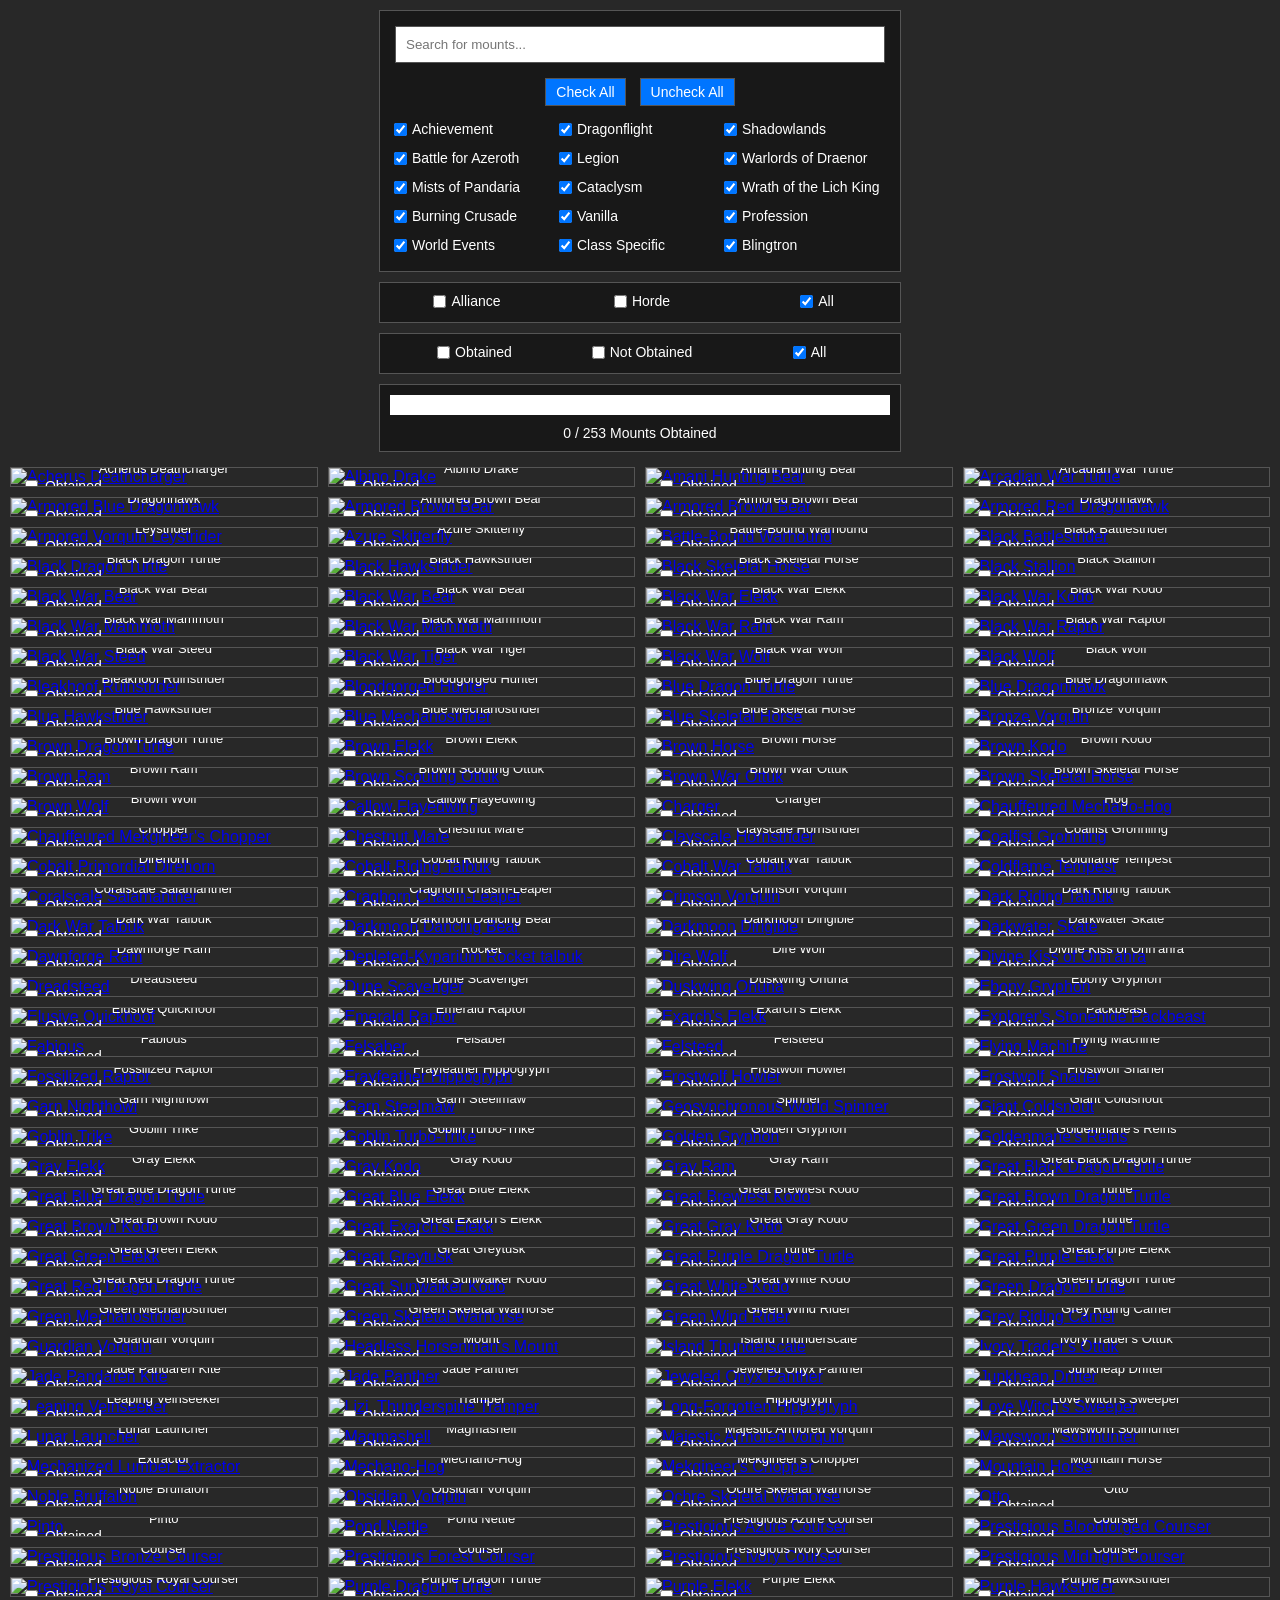
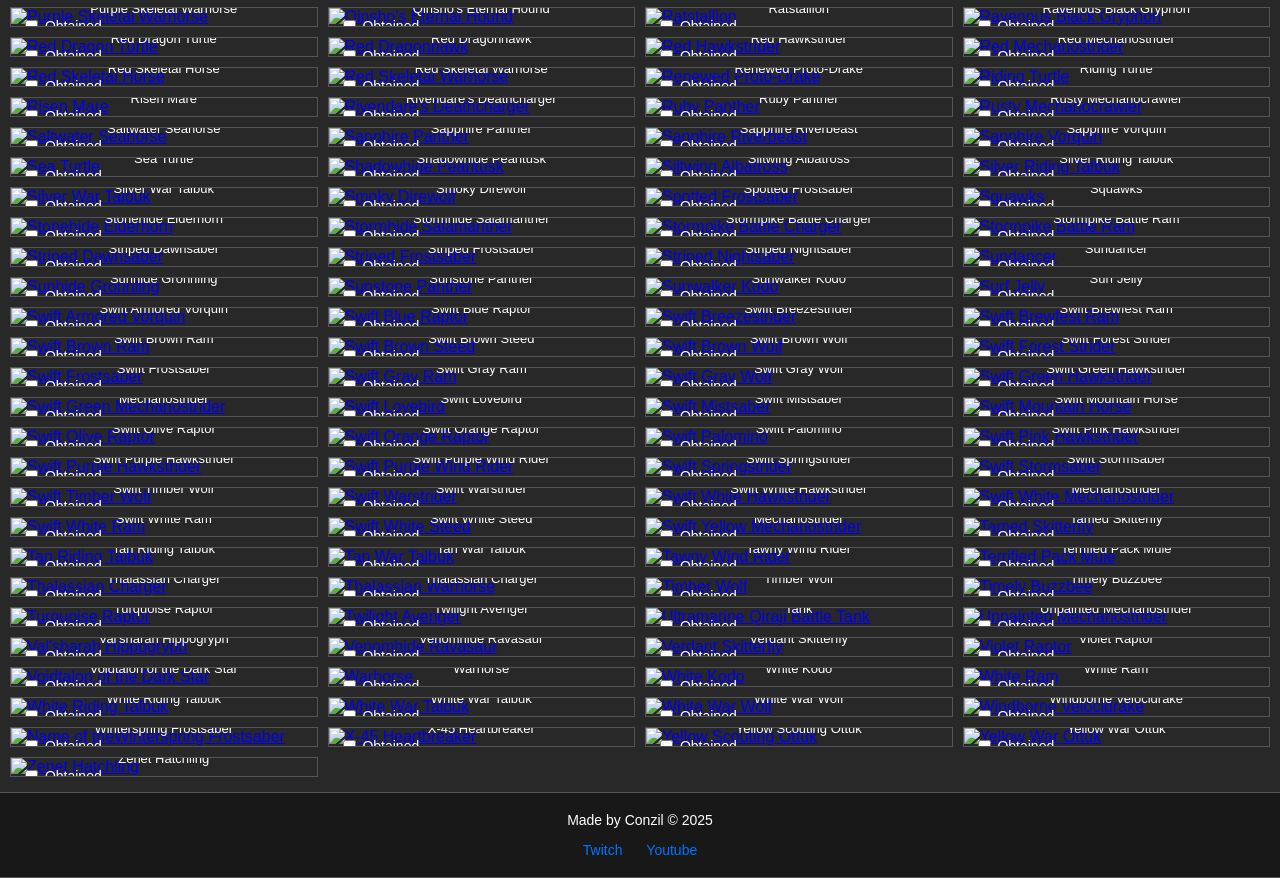
==== commit 318f842b: "Added Vorquins" ====
--- a/index.html
+++ b/index.html
@@ -427,7 +427,14 @@
                 <span class="obtained-text">Obtained</span>
             </div>
         </a>
-
+        <a href="https://www.wowhead.com/item=198809/armored-vorquin-leystrider" target="_blank" class="square Dragonflight" data-faction-tag="both" data-mount-id="198809" data-obtained="false">
+            <img src="https://render.worldofwarcraft.com/eu/npcs/zoom/creature-display-108730.jpg" alt="Armored Vorquin Leystrider">
+            <div class="additional-text">Armored Vorquin Leystrider</div>
+            <div class="obtained-checkbox-container">
+                <input type="checkbox" class="obtained-checkbox">
+                <span class="obtained-text">Obtained</span>
+            </div>
+        </a>
         <a href="https://www.wowhead.com/item=192762/azure-skitterfly" target="_blank" class="square df" data-faction-tag="both" data-mount-id="192762" data-obtained="false">
             <img src="https://render.worldofwarcraft.com/eu/npcs/zoom/creature-display-100695.jpg" alt="Azure Skitterfly">
             <div class="additional-text">Azure Skitterfly</div>
@@ -636,6 +643,14 @@
                 <span class="obtained-text">Obtained</span>
             </div>
         </a>
+        <a href="https://www.wowhead.com/item=201720/bronze-vorquin" target="_blank" class="square Dragonflight" data-faction-tag="both" data-mount-id="201720" data-obtained="false">
+            <img src="https://render.worldofwarcraft.com/eu/npcs/zoom/creature-display-110113.jpg" alt="Bronze Vorquin">
+            <div class="additional-text">Bronze Vorquin</div>
+            <div class="obtained-checkbox-container">
+                <input type="checkbox" class="obtained-checkbox">
+                <span class="obtained-text">Obtained</span>
+            </div>
+        </a>
         <a href="https://www.wowhead.com/item=91005/reins-of-the-brown-dragon-turtle" target="_blank" class="square mop" data-faction-tag="both" data-mount-id="91005" data-obtained="false">
             <img src="https://render.worldofwarcraft.com/eu/npcs/zoom/creature-display-43719.jpg" alt="Brown Dragon Turtle">
             <div class="additional-text">Brown Dragon Turtle</div>
@@ -789,8 +804,6 @@
                 <span class="obtained-text">Obtained</span>
             </div>
         </a>
-
-    
         <a href="https://www.wowhead.com/item=228760/reins-of-the-coldflame-tempest" target="_blank" class="square world-event" data-faction-tag="both" data-mount-id="228760" data-obtained="false">
             <img src="https://render.worldofwarcraft.com/eu/npcs/zoom/creature-display-122141.jpg" alt="Coldflame Tempest">
             <div class="additional-text">Coldflame Tempest</div>
@@ -800,7 +813,6 @@
                 <span class="obtained-text">Obtained</span>
             </div>
         </a>
-        
         <a href="https://www.wowhead.com/item=192774/coralscale-salamanther" target="_blank" class="square df" data-faction-tag="both" data-mount-id="192774" data-obtained="false">
             <img src="https://render.worldofwarcraft.com/eu/npcs/zoom/creature-display-101172.jpg" alt="Coralscale Salamanther">
             <div class="additional-text">Coralscale Salamanther</div>
@@ -822,6 +834,14 @@
         <a href="https://www.wowhead.com/item=163583/craghorn-chasm-leaper" target="_blank" class="square bfa" data-faction-tag="both" data-mount-id="163583" data-obtained="false">
             <img src="https://render.worldofwarcraft.com/eu/npcs/zoom/creature-display-87776.jpg" alt="Craghorn Chasm-Leaper">
             <div class="additional-text">Craghorn Chasm-Leaper</div>
+            <div class="obtained-checkbox-container">
+                <input type="checkbox" class="obtained-checkbox">
+                <span class="obtained-text">Obtained</span>
+            </div>
+        </a>
+        <a href="https://www.wowhead.com/item=201702/crimson-vorquin" target="_blank" class="square Dragonflight" data-faction-tag="both" data-mount-id="201702" data-obtained="false">
+            <img src="https://render.worldofwarcraft.com/eu/npcs/zoom/creature-display-110112.jpg" alt="Crimson Vorquin">
+            <div class="additional-text">Crimson Vorquin</div>
             <div class="obtained-checkbox-container">
                 <input type="checkbox" class="obtained-checkbox">
                 <span class="obtained-text">Obtained</span>
@@ -1311,6 +1331,14 @@
                 <span class="obtained-text">Obtained</span>
             </div>
         </a>
+        <a href="https://www.wowhead.com/item=198808/guardian-vorquin" target="_blank" class="square Dragonflight" data-faction-tag="both" data-mount-id="198808" data-obtained="false">
+            <img src="https://render.worldofwarcraft.com/eu/npcs/zoom/creature-display-108729.jpg" alt="Guardian Vorquin">
+            <div class="additional-text">Guardian Vorquin</div>
+            <div class="obtained-checkbox-container">
+                <input type="checkbox" class="obtained-checkbox">
+                <span class="obtained-text">Obtained</span>
+            </div>
+        </a>
         <a href="https://www.wowhead.com/item=37012/the-horsemans-reins" target="_blank" class="square world-event" data-faction-tag="both" data-mount-id="37012" data-obtained="false">
             <img src="https://render.worldofwarcraft.com/eu/npcs/zoom/creature-display-25159.jpg" alt="Headless Horsenman's Mount">
             <div class="additional-text">Headless Horsenman's Mount</div>
@@ -1418,6 +1446,14 @@
                 <span class="obtained-text">Obtained</span>
             </div>
         </a>
+        <a href="https://www.wowhead.com/item=198811/majestic-armored-vorquin" target="_blank" class="square Dragonflight" data-faction-tag="both" data-mount-id="198811" data-obtained="false">
+            <img src="https://render.worldofwarcraft.com/eu/npcs/zoom/creature-display-108732.jpg" alt="Majestic Armored Vorquin">
+            <div class="additional-text">Majestic Armored Vorquin</div>
+            <div class="obtained-checkbox-container">
+                <input type="checkbox" class="obtained-checkbox">
+                <span class="obtained-text">Obtained</span>
+            </div>
+        </a>
         <a href="https://www.wowhead.com/item=184167/mawsworn-soulhunter" target="_blank" class="square sl" data-faction-tag="both" data-mount-id="184167" data-obtained="false">
             <img src="https://render.worldofwarcraft.com/eu/npcs/zoom/creature-display-92631.jpg" alt="Mawsworn Soulhunter">
             <div class="additional-text">Mawsworn Soulhunter</div>
@@ -1466,7 +1502,14 @@
                 <span class="obtained-text">Obtained</span>
             </div>
         </a>
-
+        <a href="https://www.wowhead.com/item=201719/obsidian-vorquin" target="_blank" class="square Dragonflight" data-faction-tag="both" data-mount-id="201719" data-obtained="false">
+            <img src="https://render.worldofwarcraft.com/eu/npcs/zoom/creature-display-110114.jpg" alt="Obsidian Vorquin">
+            <div class="additional-text">Obsidian Vorquin</div>
+            <div class="obtained-checkbox-container">
+                <input type="checkbox" class="obtained-checkbox">
+                <span class="obtained-text">Obtained</span>
+            </div>
+        </a>
         <!--
         <a href="https://www.wowhead.com/item=172012/obsidian-worldbreaker" target="_blank" class="square world-event" data-faction-tag="both" data-mount-id="172012" data-obtained="false">
             <img src="https://render.worldofwarcraft.com/eu/npcs/zoom/creature-display-91272.jpg" alt="Obsidian Worldbreaker">
@@ -1477,7 +1520,6 @@
             </div>
         </a>
         -->
-
         <a href="https://www.wowhead.com/item=47101/ochre-skeletal-warhorse" target="_blank" class="square vanilla" data-faction-tag="horde" data-mount-id="47101" data-obtained="false">
             <img src="https://render.worldofwarcraft.com/eu/npcs/zoom/creature-display-29754.jpg" alt="Ochre Skeletal Warhorse">
             <div class="additional-text">Ochre Skeletal Warhorse</div>
@@ -1740,6 +1782,14 @@
         <a href="https://www.wowhead.com/item=116767/sapphire-riverbeast" target="_blank" class="square wod" data-faction-tag="both" data-mount-id="116767" data-obtained="false">
             <img src="https://render.worldofwarcraft.com/eu/npcs/zoom/creature-display-59744.jpg" alt="Sapphire Riverbeast">
             <div class="additional-text">Sapphire Riverbeast</div>
+            <div class="obtained-checkbox-container">
+                <input type="checkbox" class="obtained-checkbox">
+                <span class="obtained-text">Obtained</span>
+            </div>
+        </a>
+        <a href="https://www.wowhead.com/item=201704/sapphire-vorquin" target="_blank" class="square Dragonflight" data-faction-tag="both" data-mount-id="201704" data-obtained="false">
+            <img src="https://render.worldofwarcraft.com/eu/npcs/zoom/creature-display-110115.jpg" alt="Sapphire Vorquin">
+            <div class="additional-text">Sapphire Vorquin</div>
             <div class="obtained-checkbox-container">
                 <input type="checkbox" class="obtained-checkbox">
                 <span class="obtained-text">Obtained</span>
@@ -1907,6 +1957,16 @@
                 <span class="obtained-text">Obtained</span>
             </div>
         </a>
+
+        <a href="https://www.wowhead.com/item=198810/swift-armored-vorquin" target="_blank" class="square Dragonflight" data-faction-tag="both" data-mount-id="198810" data-obtained="false">
+            <img src="https://render.worldofwarcraft.com/eu/npcs/zoom/creature-display-108731.jpg" alt="Swift Armored Vorquin">
+            <div class="additional-text">Swift Armored Vorquin</div>
+            <div class="obtained-checkbox-container">
+                <input type="checkbox" class="obtained-checkbox">
+                <span class="obtained-text">Obtained</span>
+            </div>
+        </a>
+        
         <a href="https://www.wowhead.com/item=18788/swift-blue-raptor" target="_blank" class="square vanilla" data-faction-tag="horde" data-mount-id="18788" data-obtained="false">
             <img src="https://render.worldofwarcraft.com/eu/npcs/zoom/creature-display-14339.jpg" alt="Swift Blue Raptor">
             <div class="additional-text">Swift Blue Raptor</div>
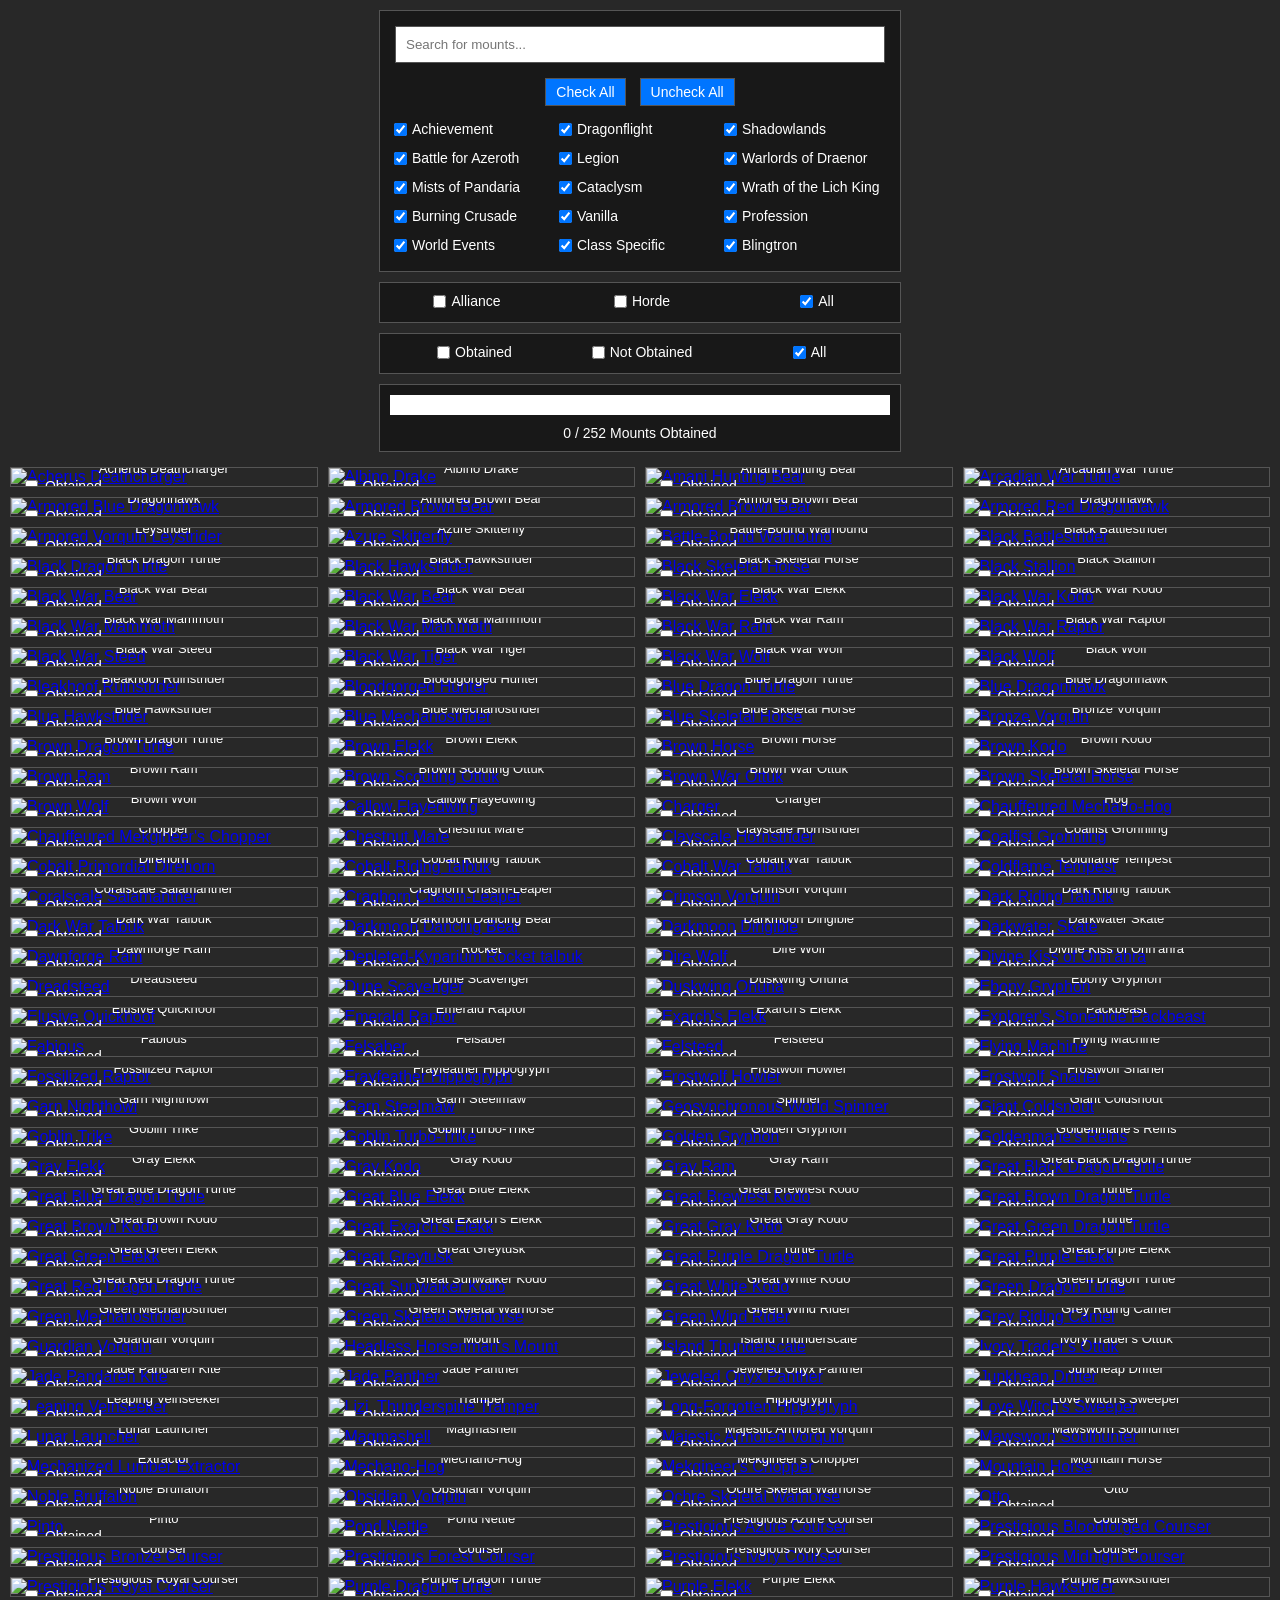
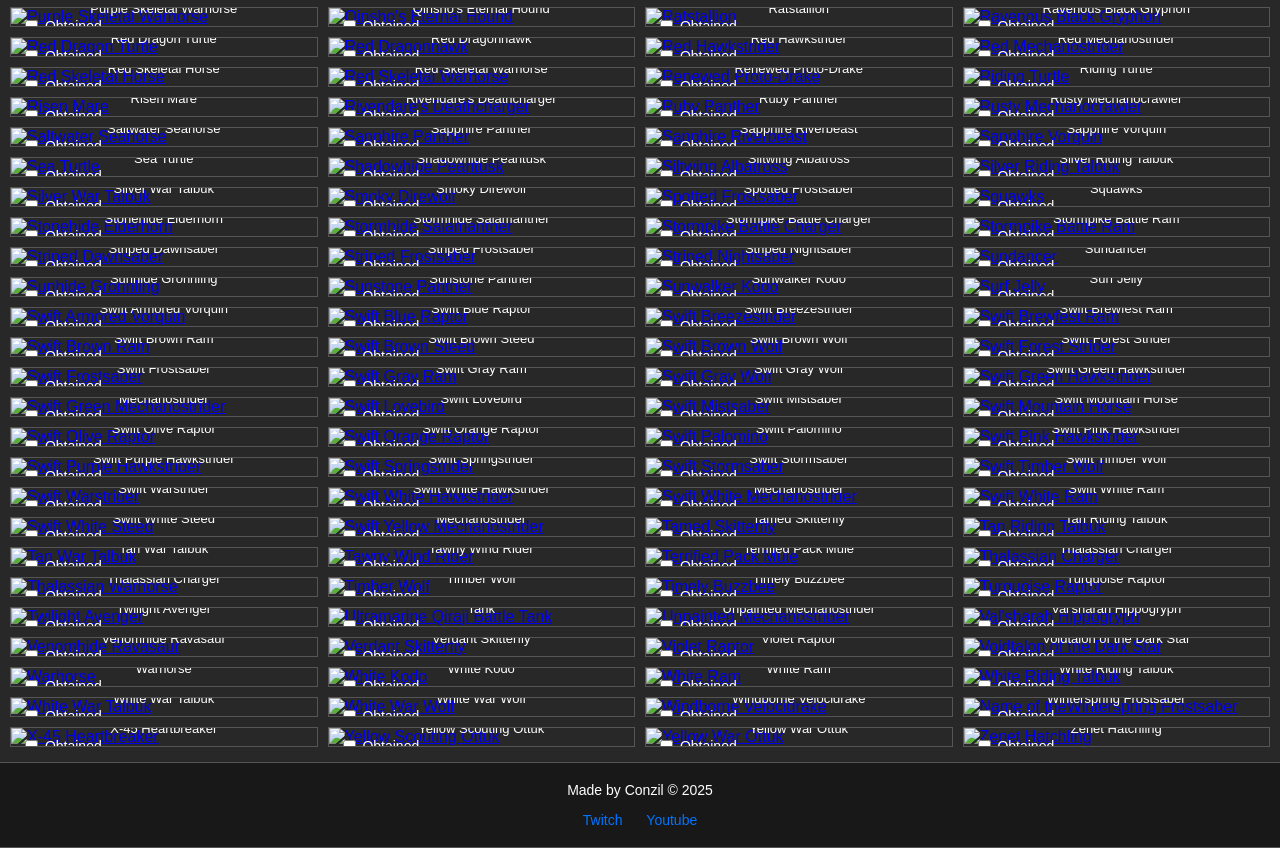
==== commit 3d69183e: "Update index.html" ====
--- a/index.html
+++ b/index.html
@@ -427,7 +427,7 @@
                 <span class="obtained-text">Obtained</span>
             </div>
         </a>
-        <a href="https://www.wowhead.com/item=198809/armored-vorquin-leystrider" target="_blank" class="square Dragonflight" data-faction-tag="both" data-mount-id="198809" data-obtained="false">
+        <a href="https://www.wowhead.com/item=198809/armored-vorquin-leystrider" target="_blank" class="square df" data-faction-tag="both" data-mount-id="198809" data-obtained="false">
             <img src="https://render.worldofwarcraft.com/eu/npcs/zoom/creature-display-108730.jpg" alt="Armored Vorquin Leystrider">
             <div class="additional-text">Armored Vorquin Leystrider</div>
             <div class="obtained-checkbox-container">
@@ -643,7 +643,7 @@
                 <span class="obtained-text">Obtained</span>
             </div>
         </a>
-        <a href="https://www.wowhead.com/item=201720/bronze-vorquin" target="_blank" class="square Dragonflight" data-faction-tag="both" data-mount-id="201720" data-obtained="false">
+        <a href="https://www.wowhead.com/item=201720/bronze-vorquin" target="_blank" class="square df" data-faction-tag="both" data-mount-id="201720" data-obtained="false">
             <img src="https://render.worldofwarcraft.com/eu/npcs/zoom/creature-display-110113.jpg" alt="Bronze Vorquin">
             <div class="additional-text">Bronze Vorquin</div>
             <div class="obtained-checkbox-container">
@@ -839,7 +839,7 @@
                 <span class="obtained-text">Obtained</span>
             </div>
         </a>
-        <a href="https://www.wowhead.com/item=201702/crimson-vorquin" target="_blank" class="square Dragonflight" data-faction-tag="both" data-mount-id="201702" data-obtained="false">
+        <a href="https://www.wowhead.com/item=201702/crimson-vorquin" target="_blank" class="square df" data-faction-tag="both" data-mount-id="201702" data-obtained="false">
             <img src="https://render.worldofwarcraft.com/eu/npcs/zoom/creature-display-110112.jpg" alt="Crimson Vorquin">
             <div class="additional-text">Crimson Vorquin</div>
             <div class="obtained-checkbox-container">
@@ -1331,7 +1331,7 @@
                 <span class="obtained-text">Obtained</span>
             </div>
         </a>
-        <a href="https://www.wowhead.com/item=198808/guardian-vorquin" target="_blank" class="square Dragonflight" data-faction-tag="both" data-mount-id="198808" data-obtained="false">
+        <a href="https://www.wowhead.com/item=198808/guardian-vorquin" target="_blank" class="square df" data-faction-tag="both" data-mount-id="198808" data-obtained="false">
             <img src="https://render.worldofwarcraft.com/eu/npcs/zoom/creature-display-108729.jpg" alt="Guardian Vorquin">
             <div class="additional-text">Guardian Vorquin</div>
             <div class="obtained-checkbox-container">
@@ -1339,6 +1339,7 @@
                 <span class="obtained-text">Obtained</span>
             </div>
         </a>
+        
         <a href="https://www.wowhead.com/item=37012/the-horsemans-reins" target="_blank" class="square world-event" data-faction-tag="both" data-mount-id="37012" data-obtained="false">
             <img src="https://render.worldofwarcraft.com/eu/npcs/zoom/creature-display-25159.jpg" alt="Headless Horsenman's Mount">
             <div class="additional-text">Headless Horsenman's Mount</div>
@@ -1446,7 +1447,7 @@
                 <span class="obtained-text">Obtained</span>
             </div>
         </a>
-        <a href="https://www.wowhead.com/item=198811/majestic-armored-vorquin" target="_blank" class="square Dragonflight" data-faction-tag="both" data-mount-id="198811" data-obtained="false">
+        <a href="https://www.wowhead.com/item=198811/majestic-armored-vorquin" target="_blank" class="square df" data-faction-tag="both" data-mount-id="198811" data-obtained="false">
             <img src="https://render.worldofwarcraft.com/eu/npcs/zoom/creature-display-108732.jpg" alt="Majestic Armored Vorquin">
             <div class="additional-text">Majestic Armored Vorquin</div>
             <div class="obtained-checkbox-container">
@@ -1502,7 +1503,7 @@
                 <span class="obtained-text">Obtained</span>
             </div>
         </a>
-        <a href="https://www.wowhead.com/item=201719/obsidian-vorquin" target="_blank" class="square Dragonflight" data-faction-tag="both" data-mount-id="201719" data-obtained="false">
+        <a href="https://www.wowhead.com/item=201719/obsidian-vorquin" target="_blank" class="square df" data-faction-tag="both" data-mount-id="201719" data-obtained="false">
             <img src="https://render.worldofwarcraft.com/eu/npcs/zoom/creature-display-110114.jpg" alt="Obsidian Vorquin">
             <div class="additional-text">Obsidian Vorquin</div>
             <div class="obtained-checkbox-container">
@@ -1787,7 +1788,7 @@
                 <span class="obtained-text">Obtained</span>
             </div>
         </a>
-        <a href="https://www.wowhead.com/item=201704/sapphire-vorquin" target="_blank" class="square Dragonflight" data-faction-tag="both" data-mount-id="201704" data-obtained="false">
+        <a href="https://www.wowhead.com/item=201704/sapphire-vorquin" target="_blank" class="square df" data-faction-tag="both" data-mount-id="201704" data-obtained="false">
             <img src="https://render.worldofwarcraft.com/eu/npcs/zoom/creature-display-110115.jpg" alt="Sapphire Vorquin">
             <div class="additional-text">Sapphire Vorquin</div>
             <div class="obtained-checkbox-container">
@@ -1958,7 +1959,7 @@
             </div>
         </a>
 
-        <a href="https://www.wowhead.com/item=198810/swift-armored-vorquin" target="_blank" class="square Dragonflight" data-faction-tag="both" data-mount-id="198810" data-obtained="false">
+        <a href="https://www.wowhead.com/item=198810/swift-armored-vorquin" target="_blank" class="square df" data-faction-tag="both" data-mount-id="198810" data-obtained="false">
             <img src="https://render.worldofwarcraft.com/eu/npcs/zoom/creature-display-108731.jpg" alt="Swift Armored Vorquin">
             <div class="additional-text">Swift Armored Vorquin</div>
             <div class="obtained-checkbox-container">
@@ -2130,6 +2131,8 @@
                 <span class="obtained-text">Obtained</span>
             </div>
         </a>
+
+        <!--
         <a href="https://www.wowhead.com/item=25533/swift-purple-wind-rider" target="_blank" class="square tbc" data-faction-tag="horde" data-mount-id="25533" data-obtained="false">
             <img src="https://render.worldofwarcraft.com/eu/npcs/zoom/creature-display-17721.jpg" alt="Swift Purple Wind Rider">
             <div class="additional-text">Swift Purple Wind Rider</div>
@@ -2138,6 +2141,8 @@
                 <span class="obtained-text">Obtained</span>
             </div>
         </a>
+    -->
+
         <a href="https://www.wowhead.com/item=72145/swift-springstrider" target="_blank" class="square world-event" data-faction-tag="both" data-mount-id="72145" data-obtained="false">
             <img src="https://render.worldofwarcraft.com/eu/npcs/zoom/creature-display-16992.jpg" alt="Swift Springstrider">
             <div class="additional-text">Swift Springstrider</div>
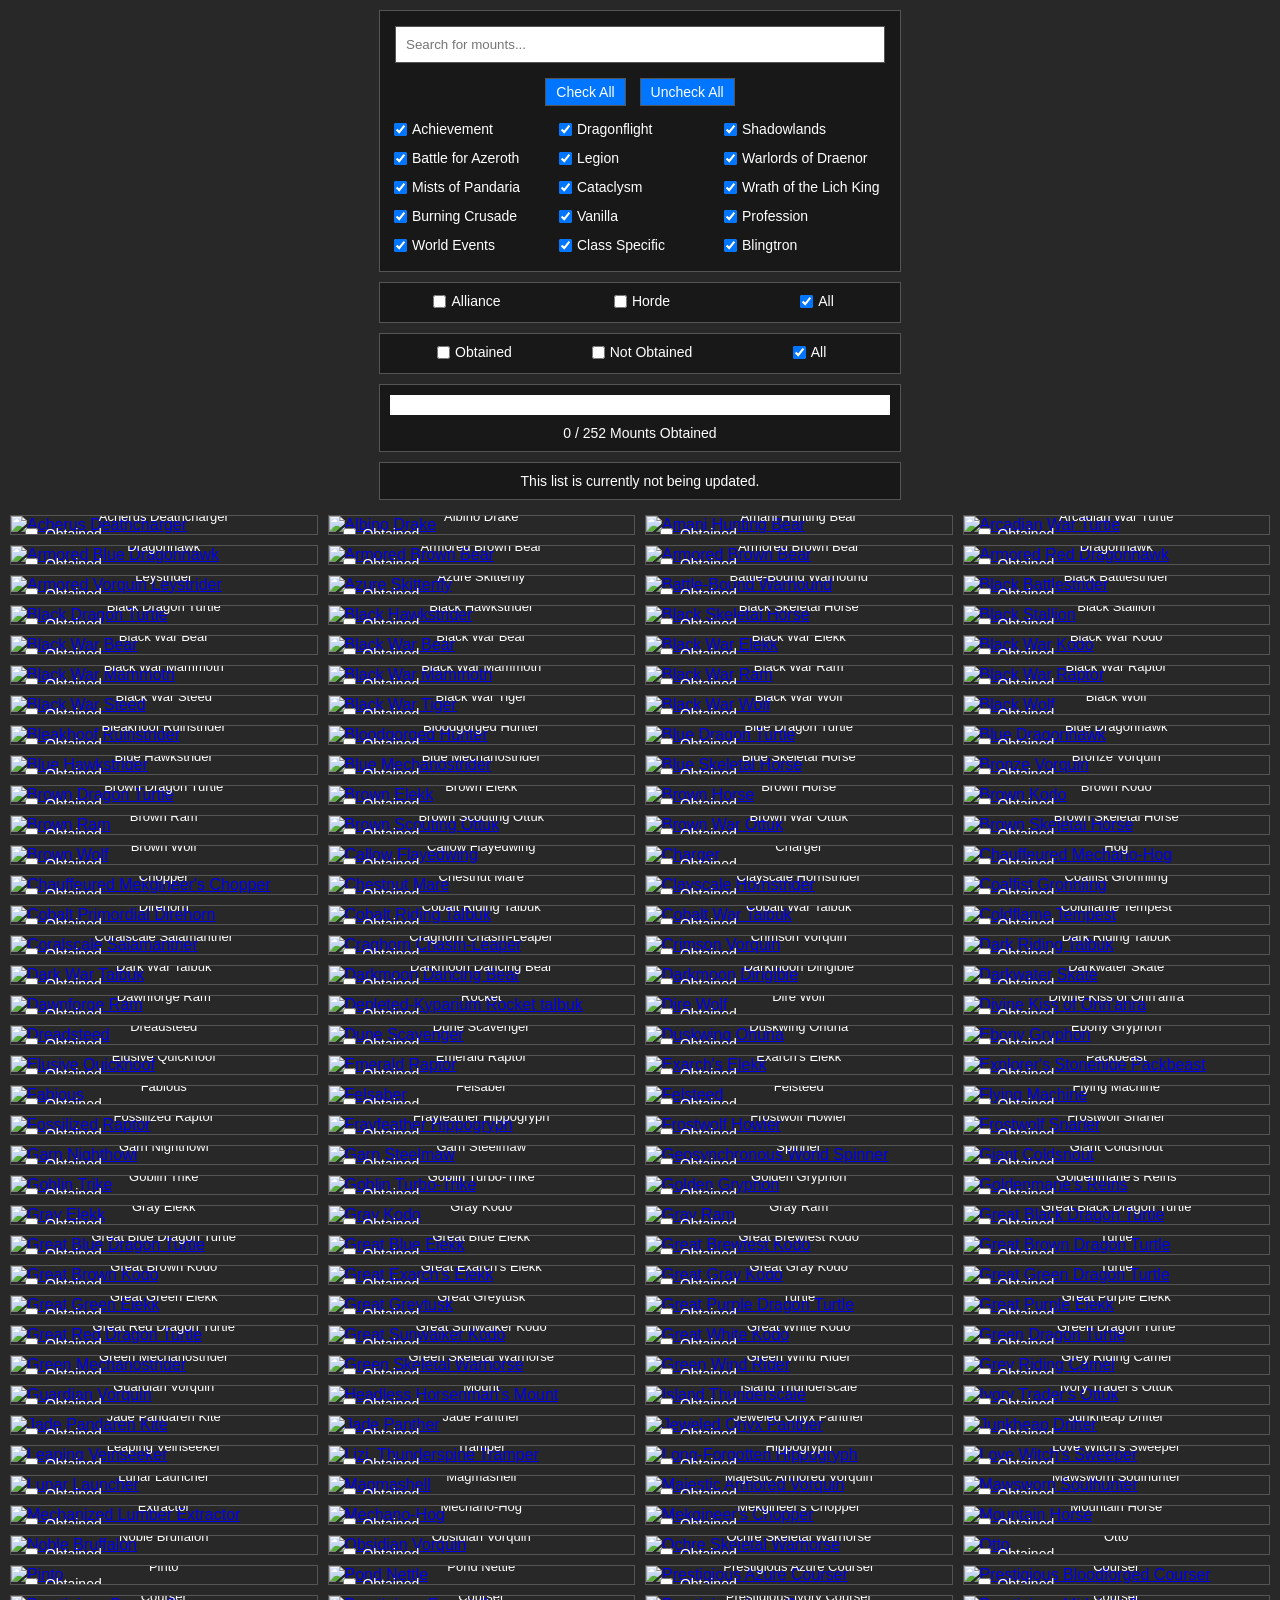
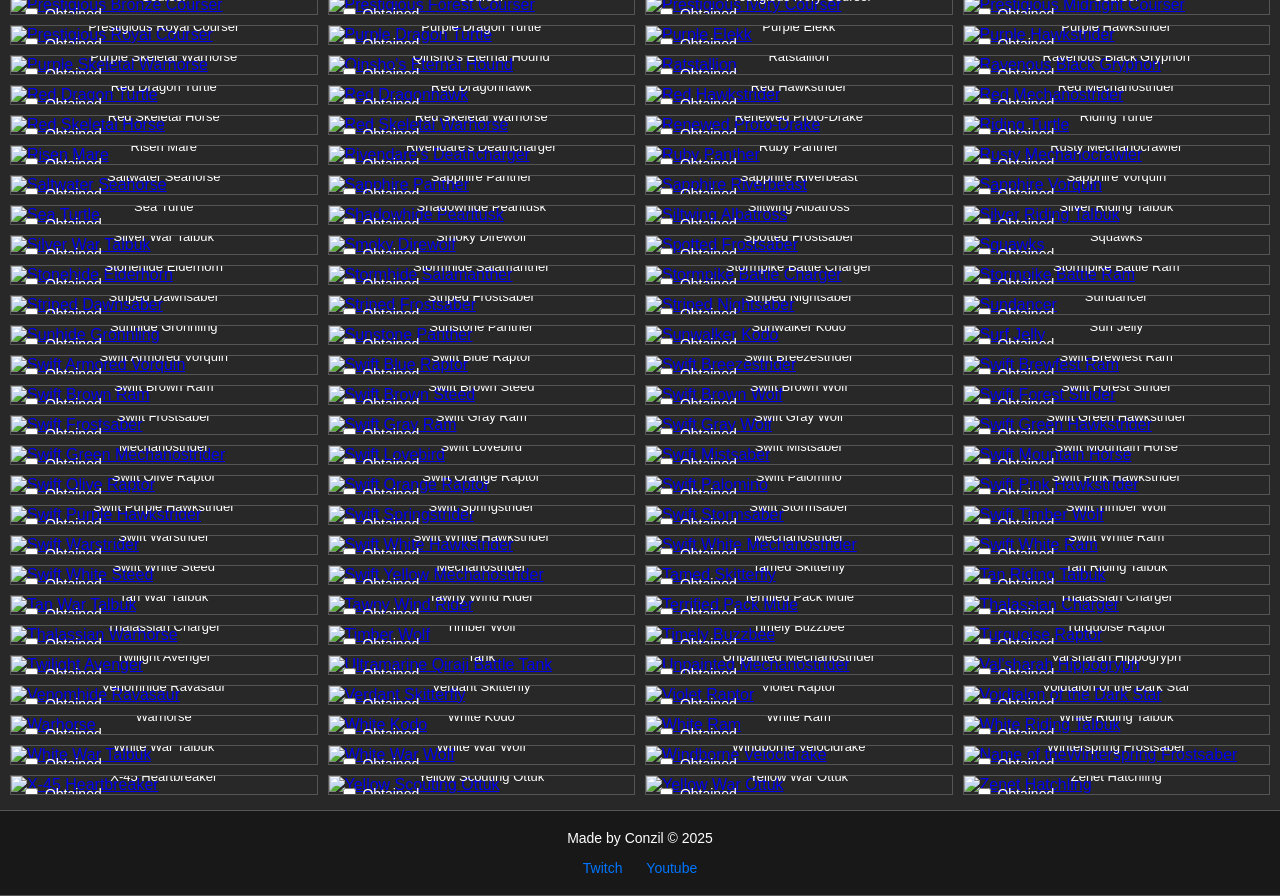
==== commit 3c47620a: "Test" ====
--- a/index.html
+++ b/index.html
@@ -308,6 +308,17 @@
     .content-wrap {
         flex: 1; /* Allows this container to expand and fill available space */
     }
+    .notice-box {
+    max-width: 500px;
+    width: 95%;
+    margin: 10px auto;
+    background-color: #181818;
+    border: 1px solid #555;
+    padding: 10px;
+    text-align: center;
+    font-size: 14px;
+}
+
     </style>
 </head>
 <body>
@@ -360,6 +371,9 @@
     </div>
         <div class="progress-text" id="progress-text">0 / 0 Mounts Obtained</div>
     </div>
+</div>
+<div class="notice-box">
+    This list is currently not being updated.
 </div>
     <div class="row"> 
         <a href="https://www.wowhead.com/spell=48778/acherus-deathcharger" target="_blank" class="square class-specific" data-faction-tag="both" data-mount-id="48778" data-obtained="false">
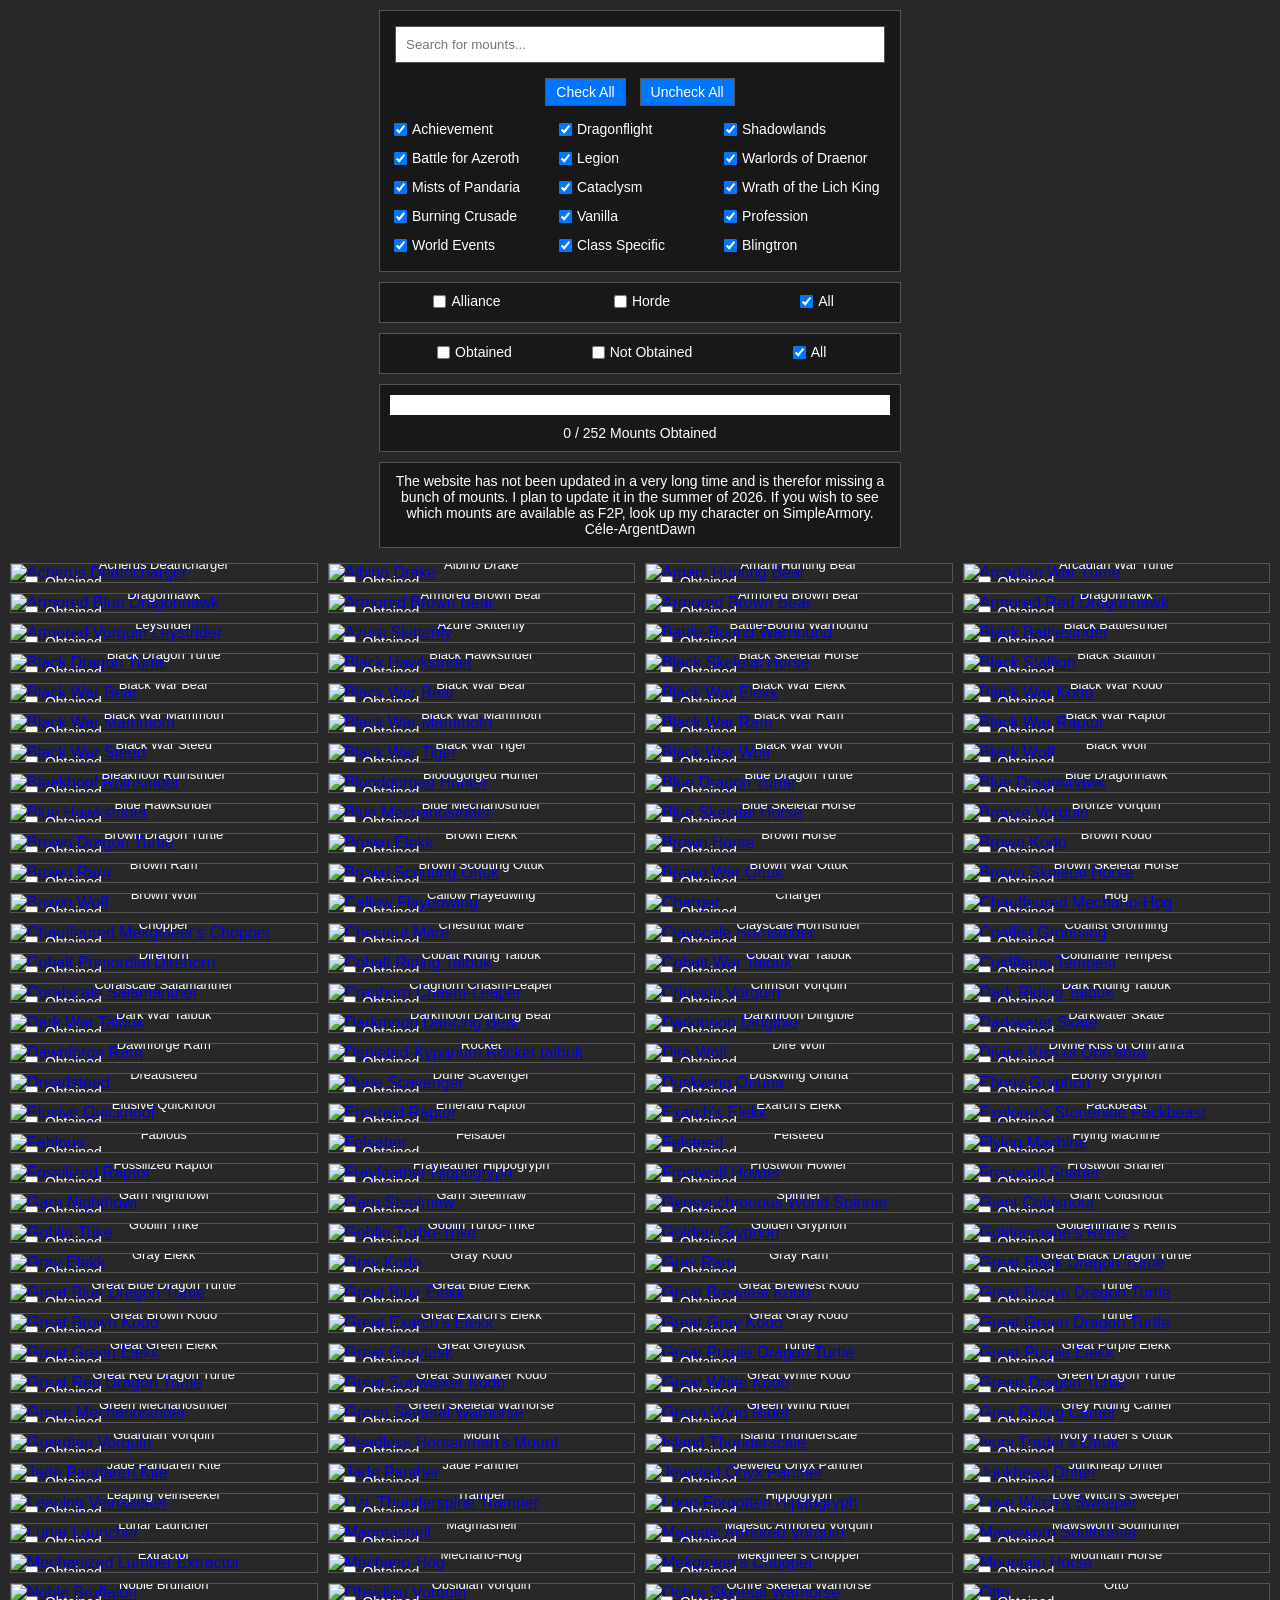
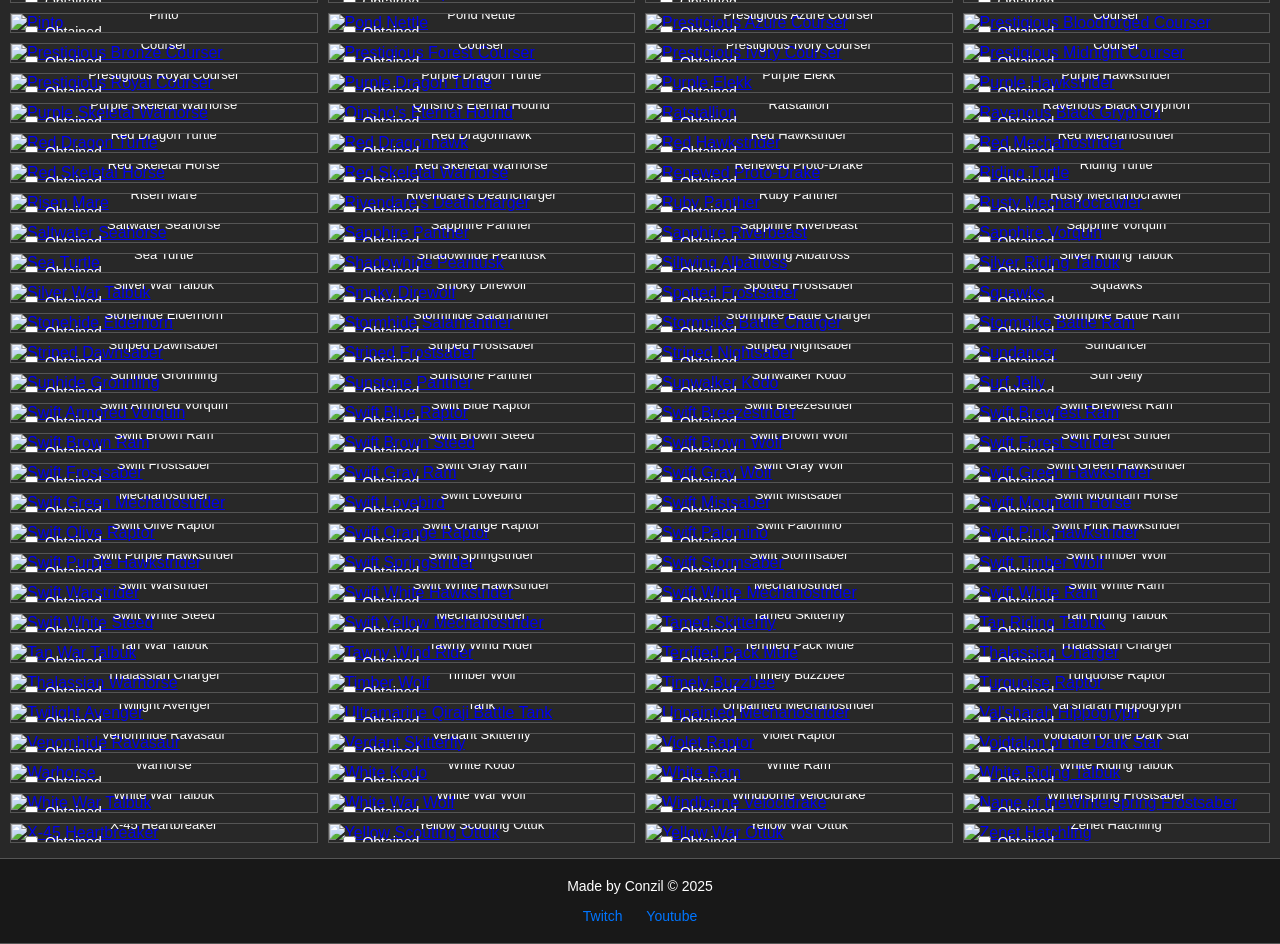
==== commit 3787cb9b: "Update index.html" ====
--- a/index.html
+++ b/index.html
@@ -373,7 +373,8 @@
     </div>
 </div>
 <div class="notice-box">
-    This list is currently not being updated.
+    The website has not been updated in a very long time and is therefor missing a bunch of mounts. I plan to update it in the summer of 2026. If you wish to see which mounts are available as F2P, look up my character on SimpleArmory. 
+    Céle-ArgentDawn
 </div>
     <div class="row"> 
         <a href="https://www.wowhead.com/spell=48778/acherus-deathcharger" target="_blank" class="square class-specific" data-faction-tag="both" data-mount-id="48778" data-obtained="false">
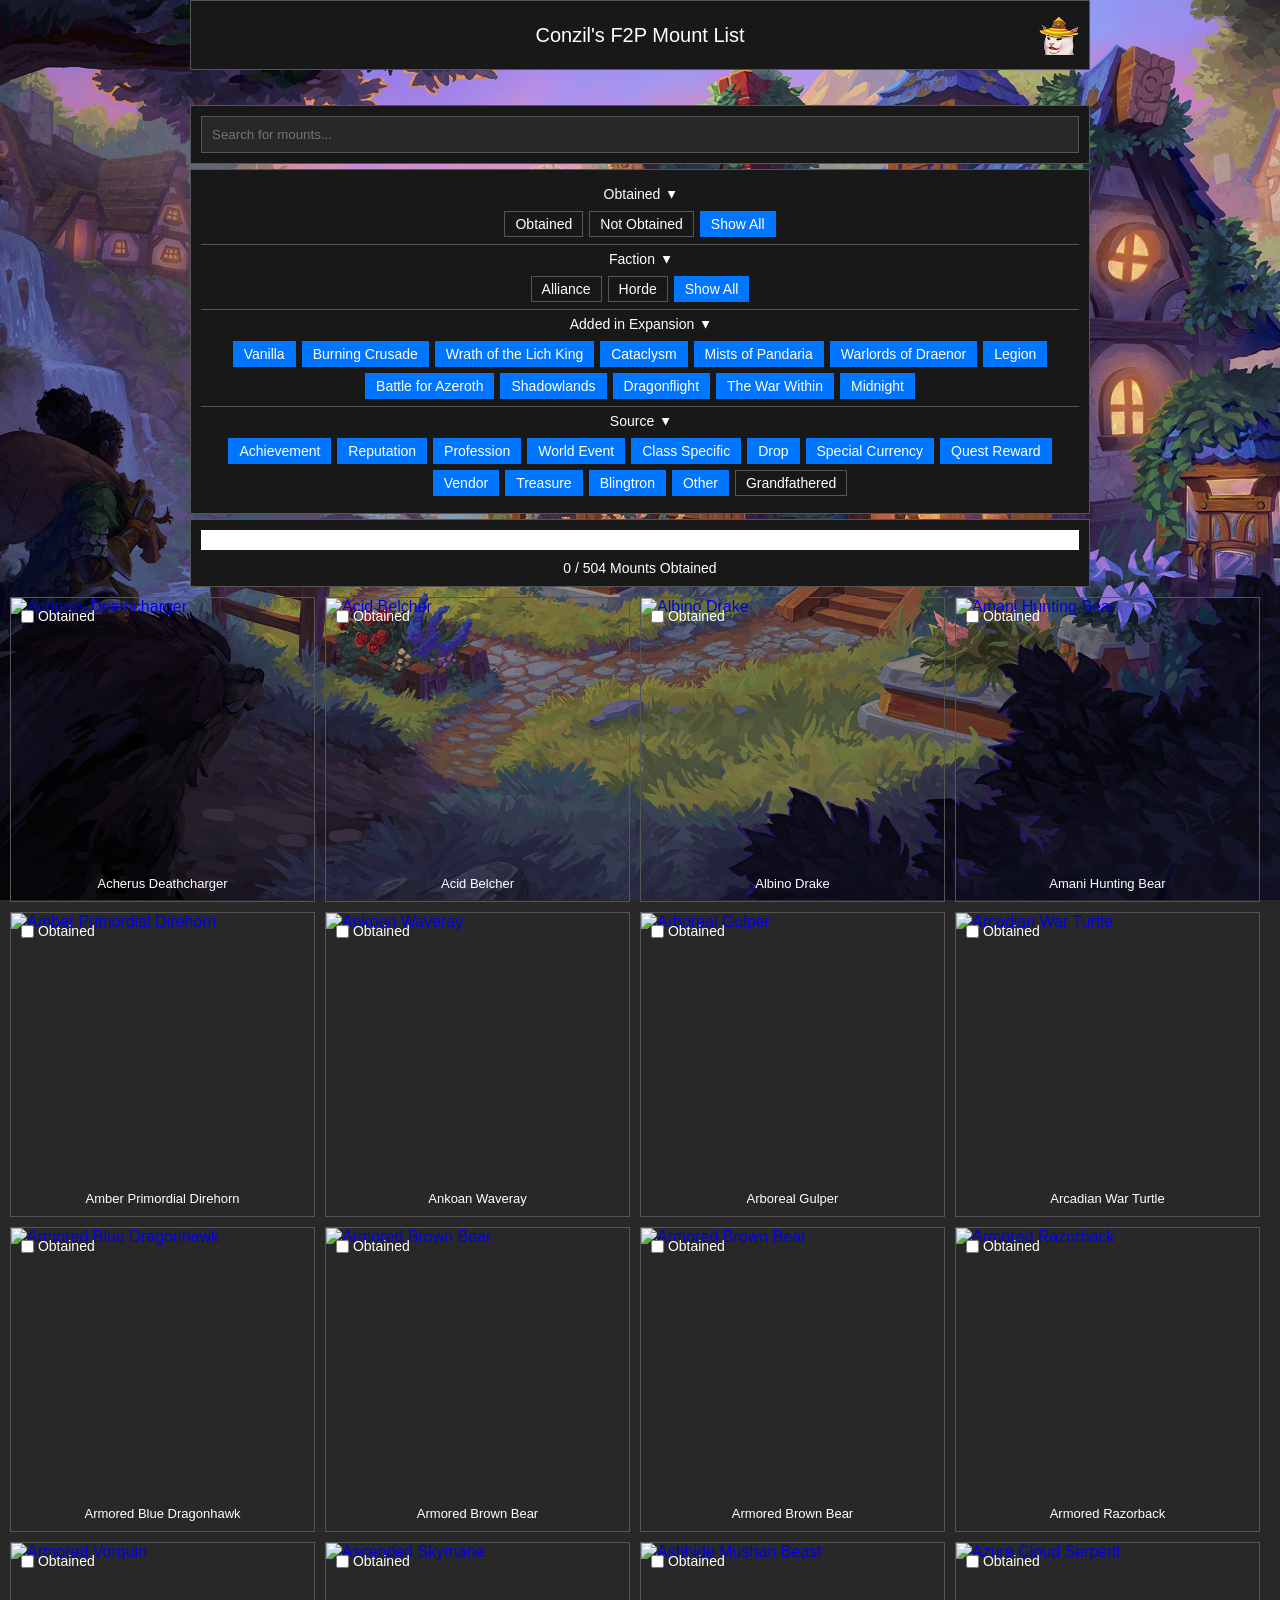
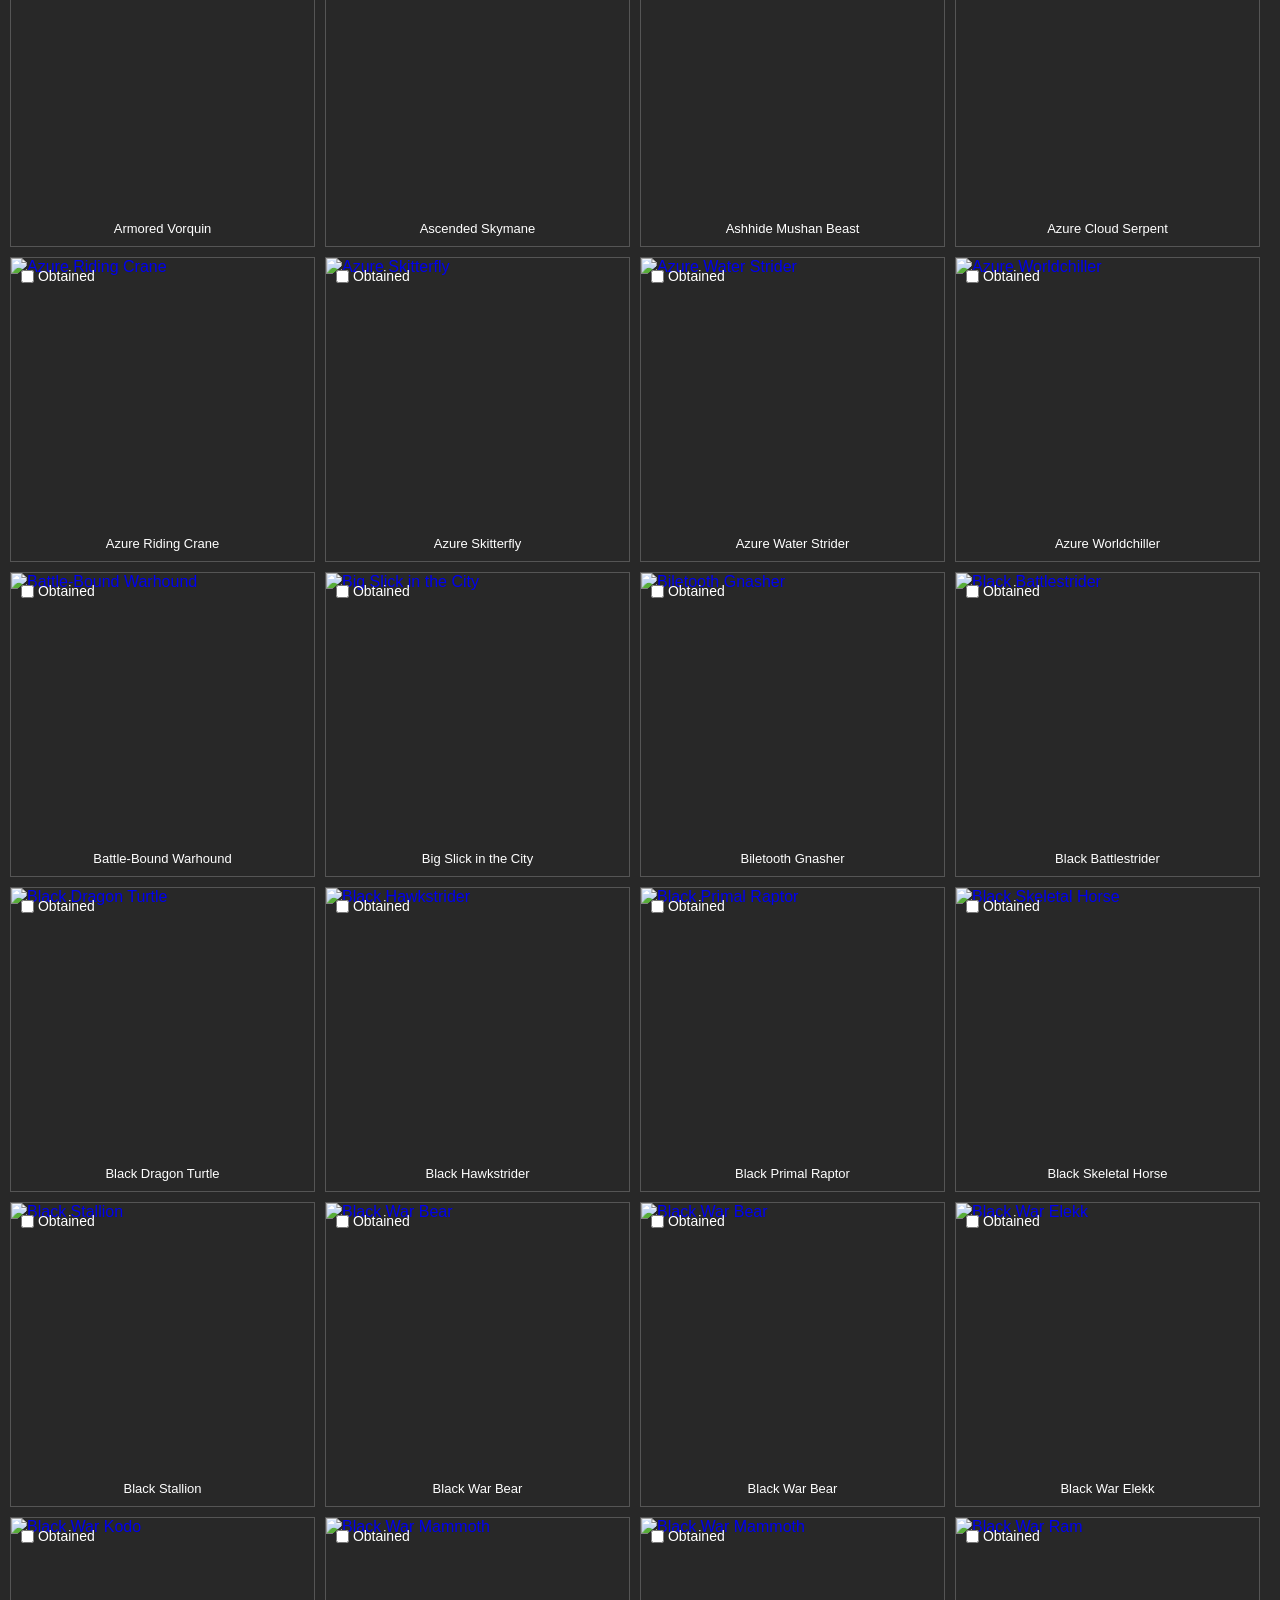
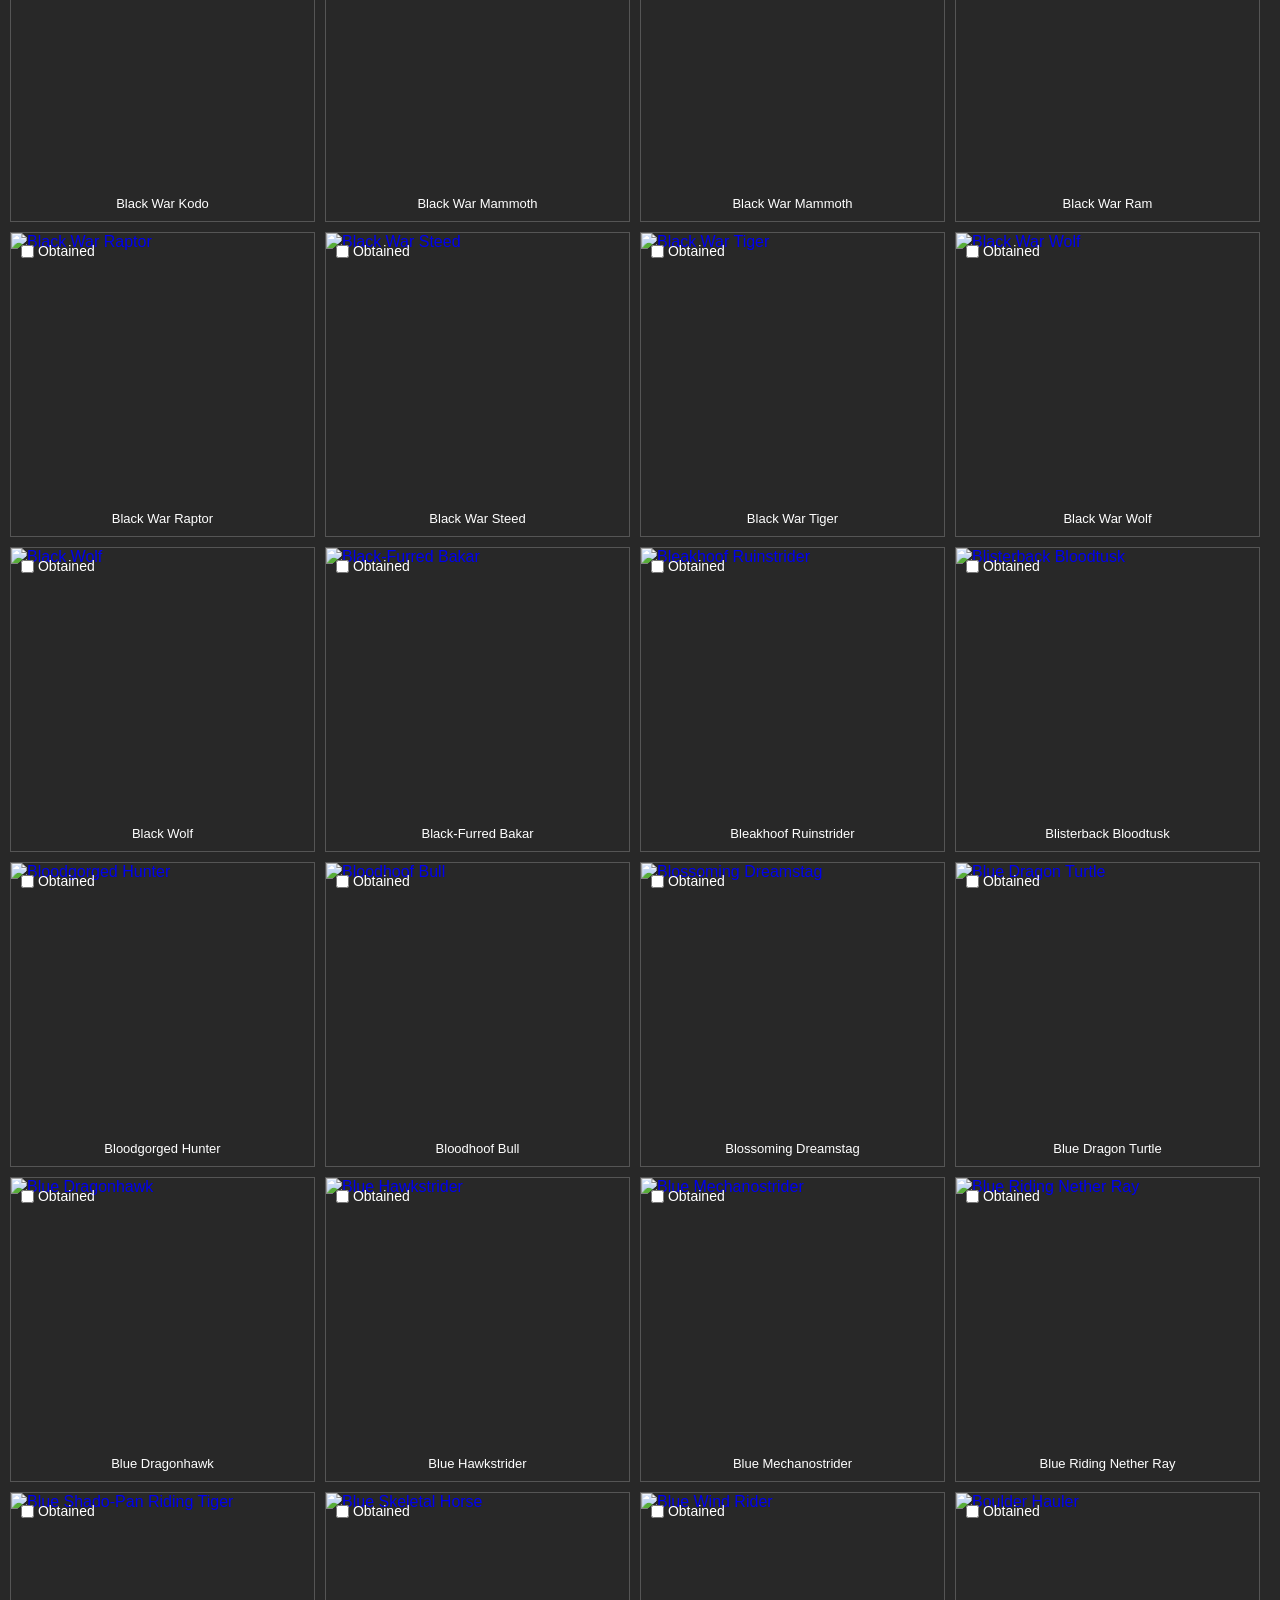
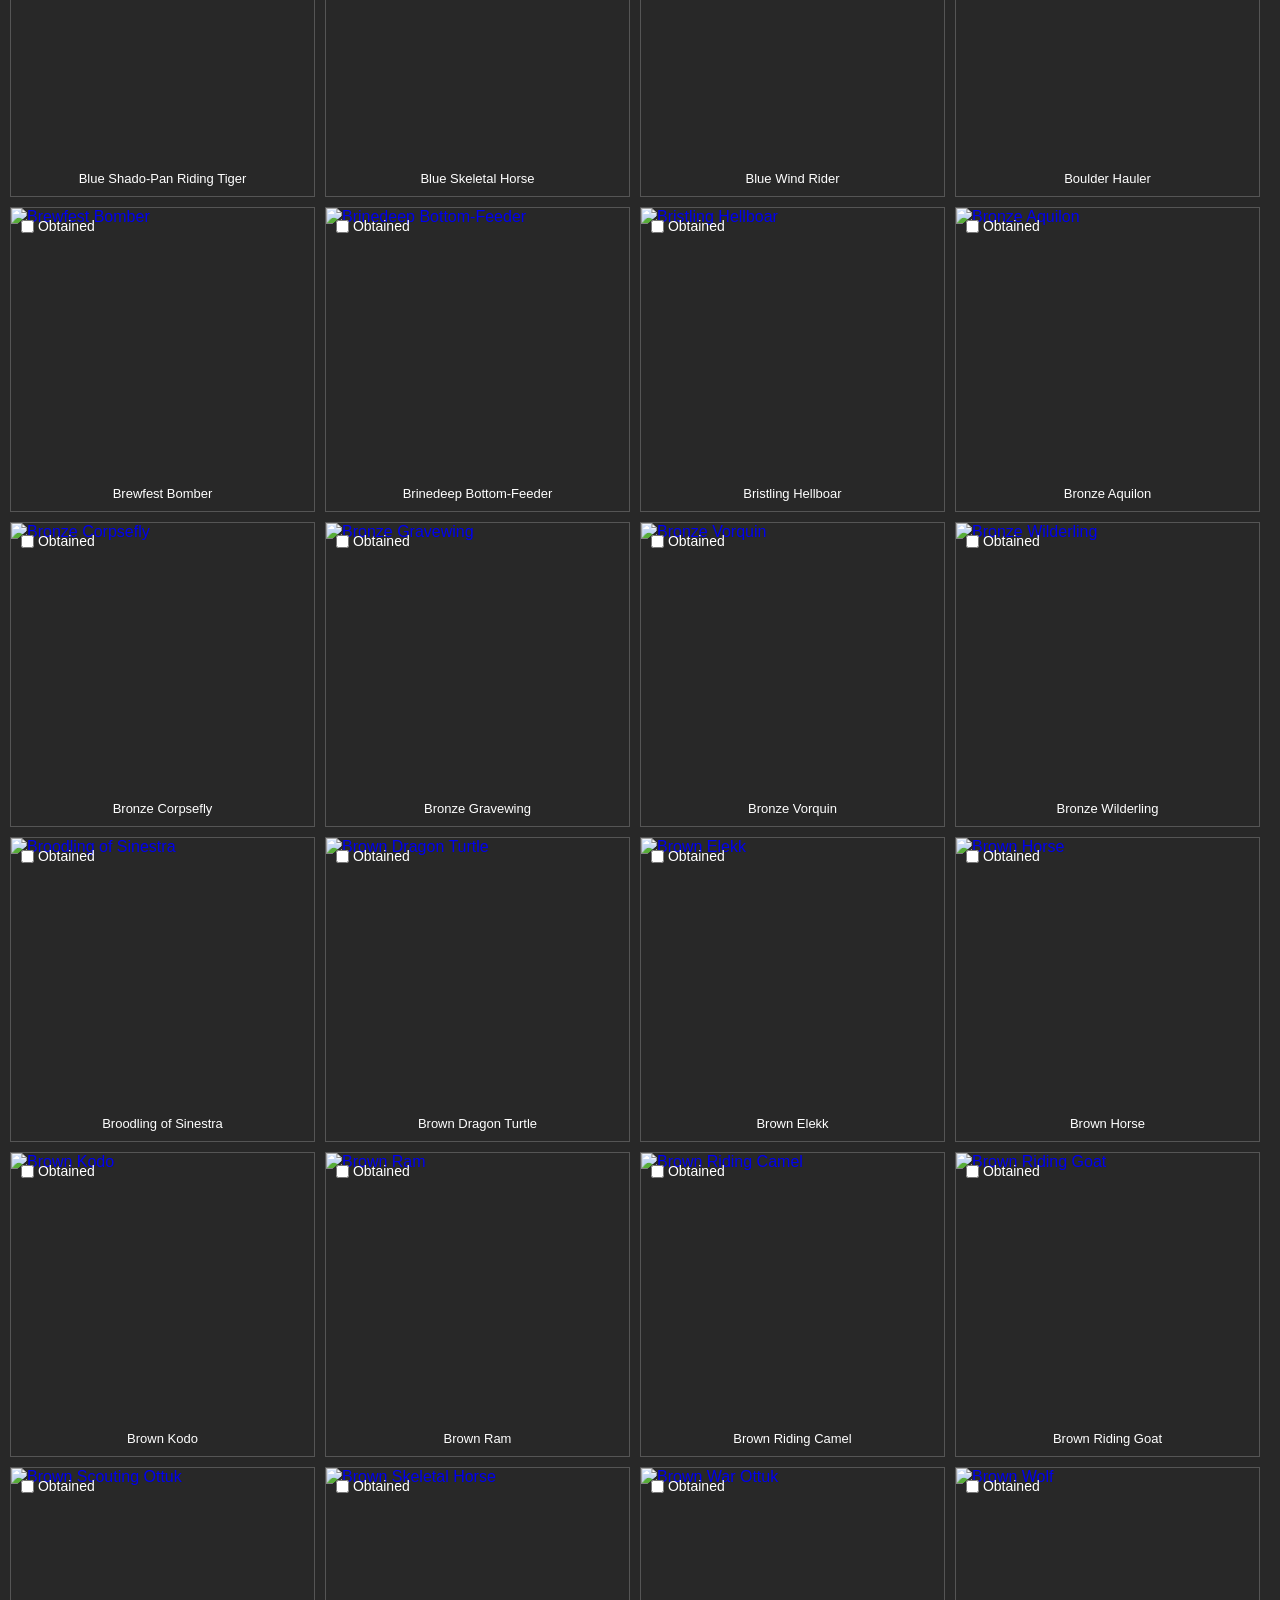
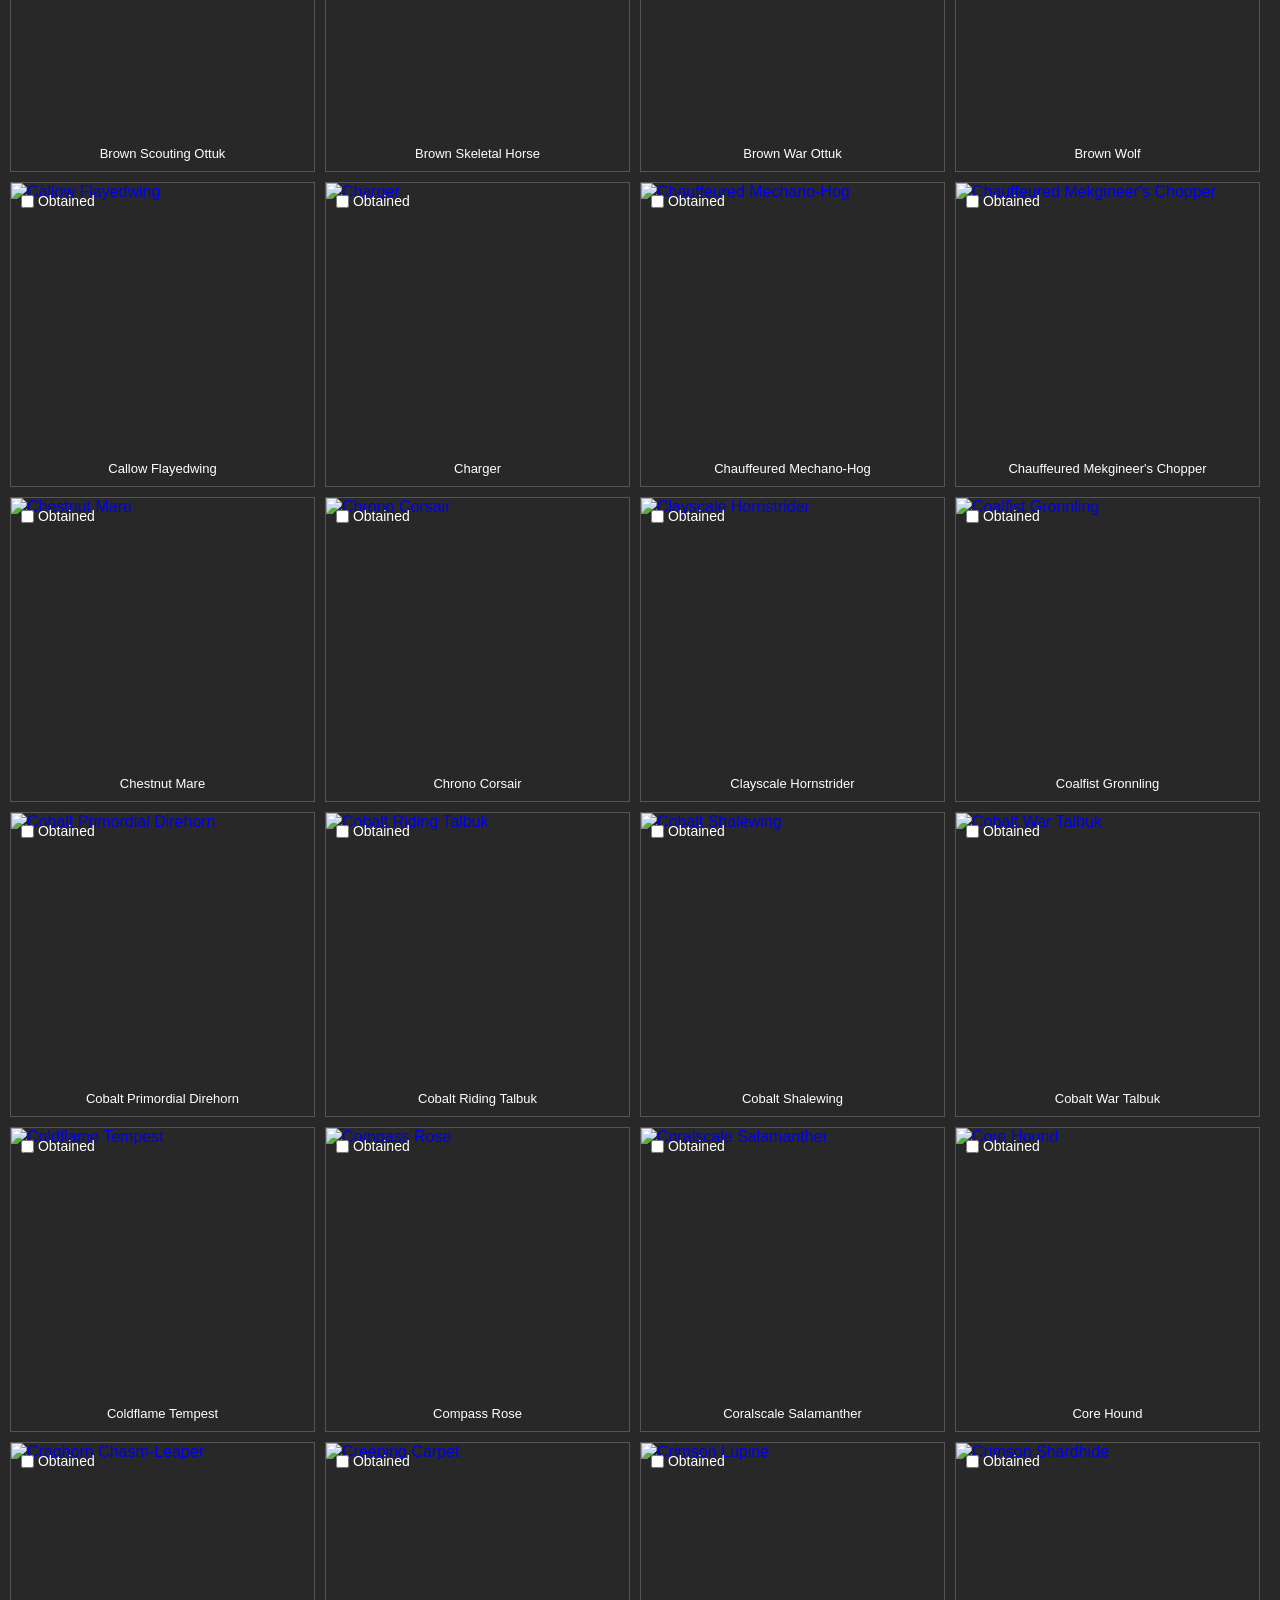
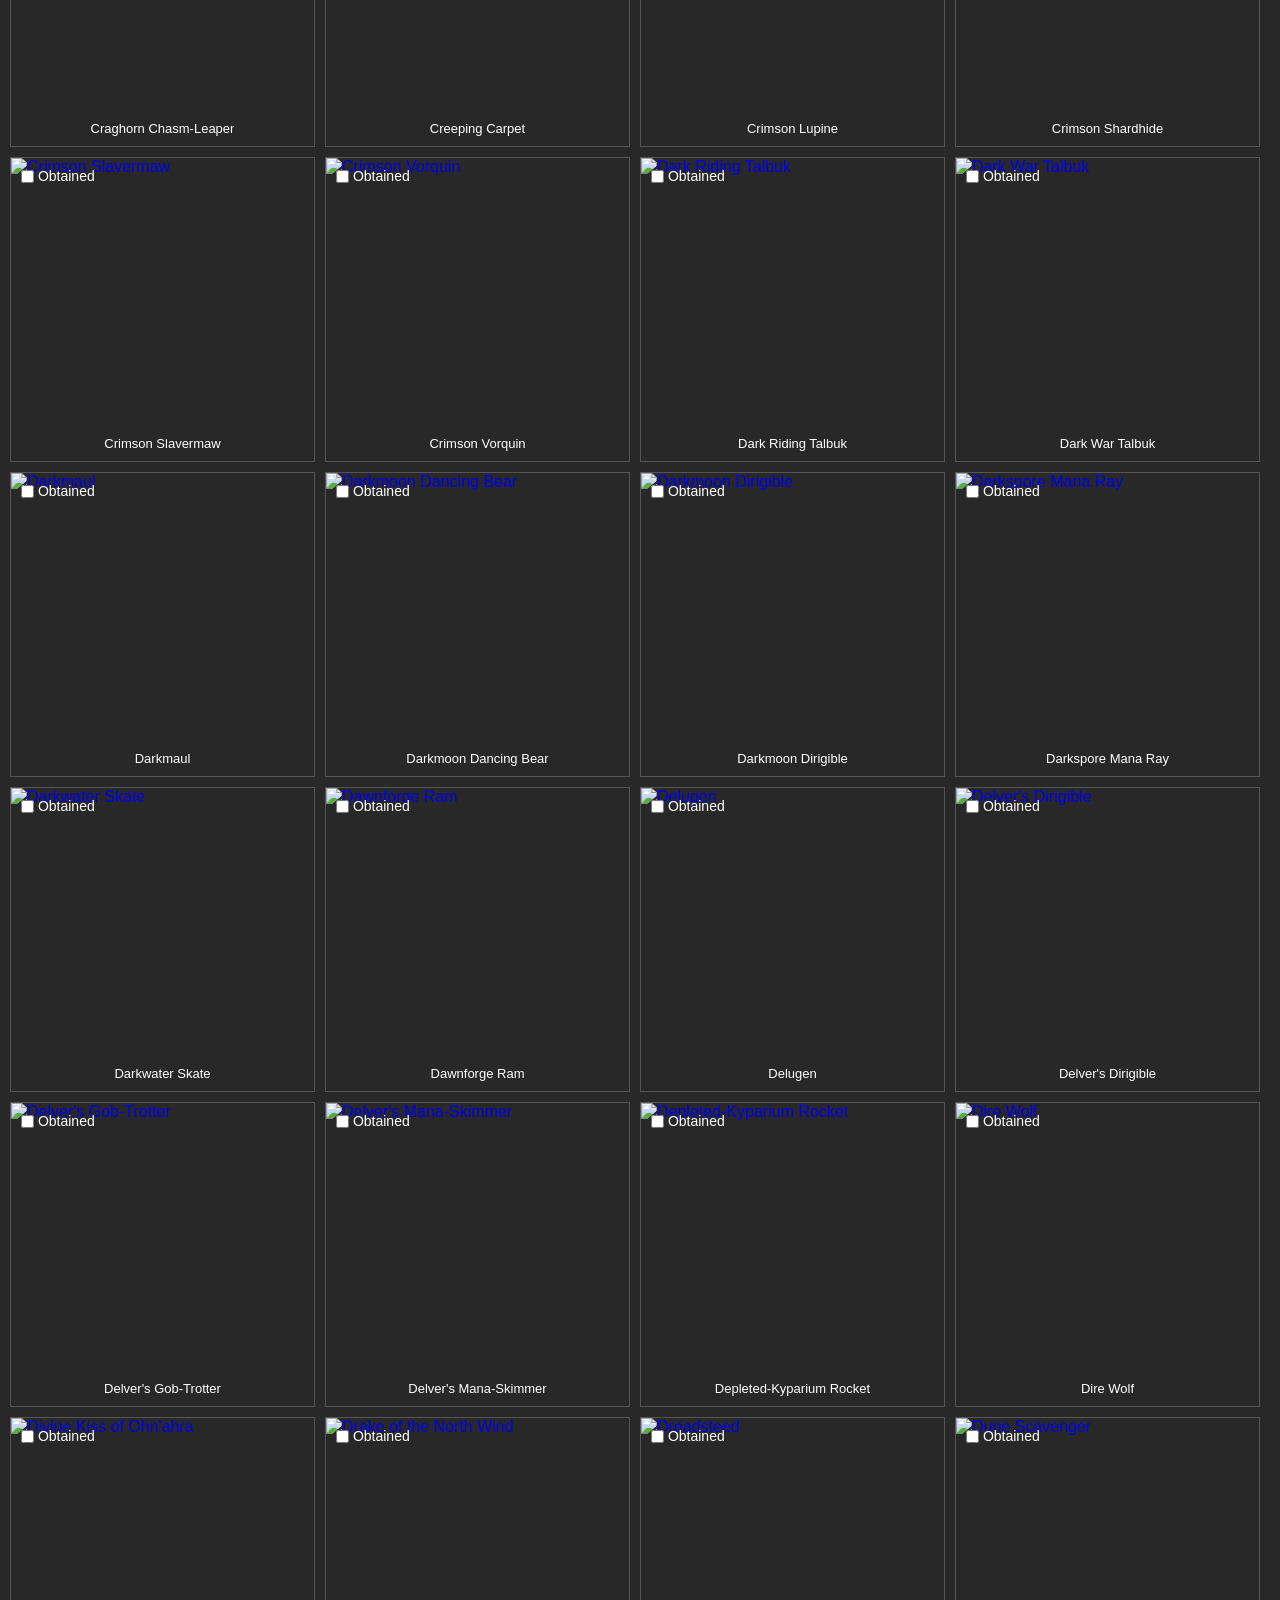
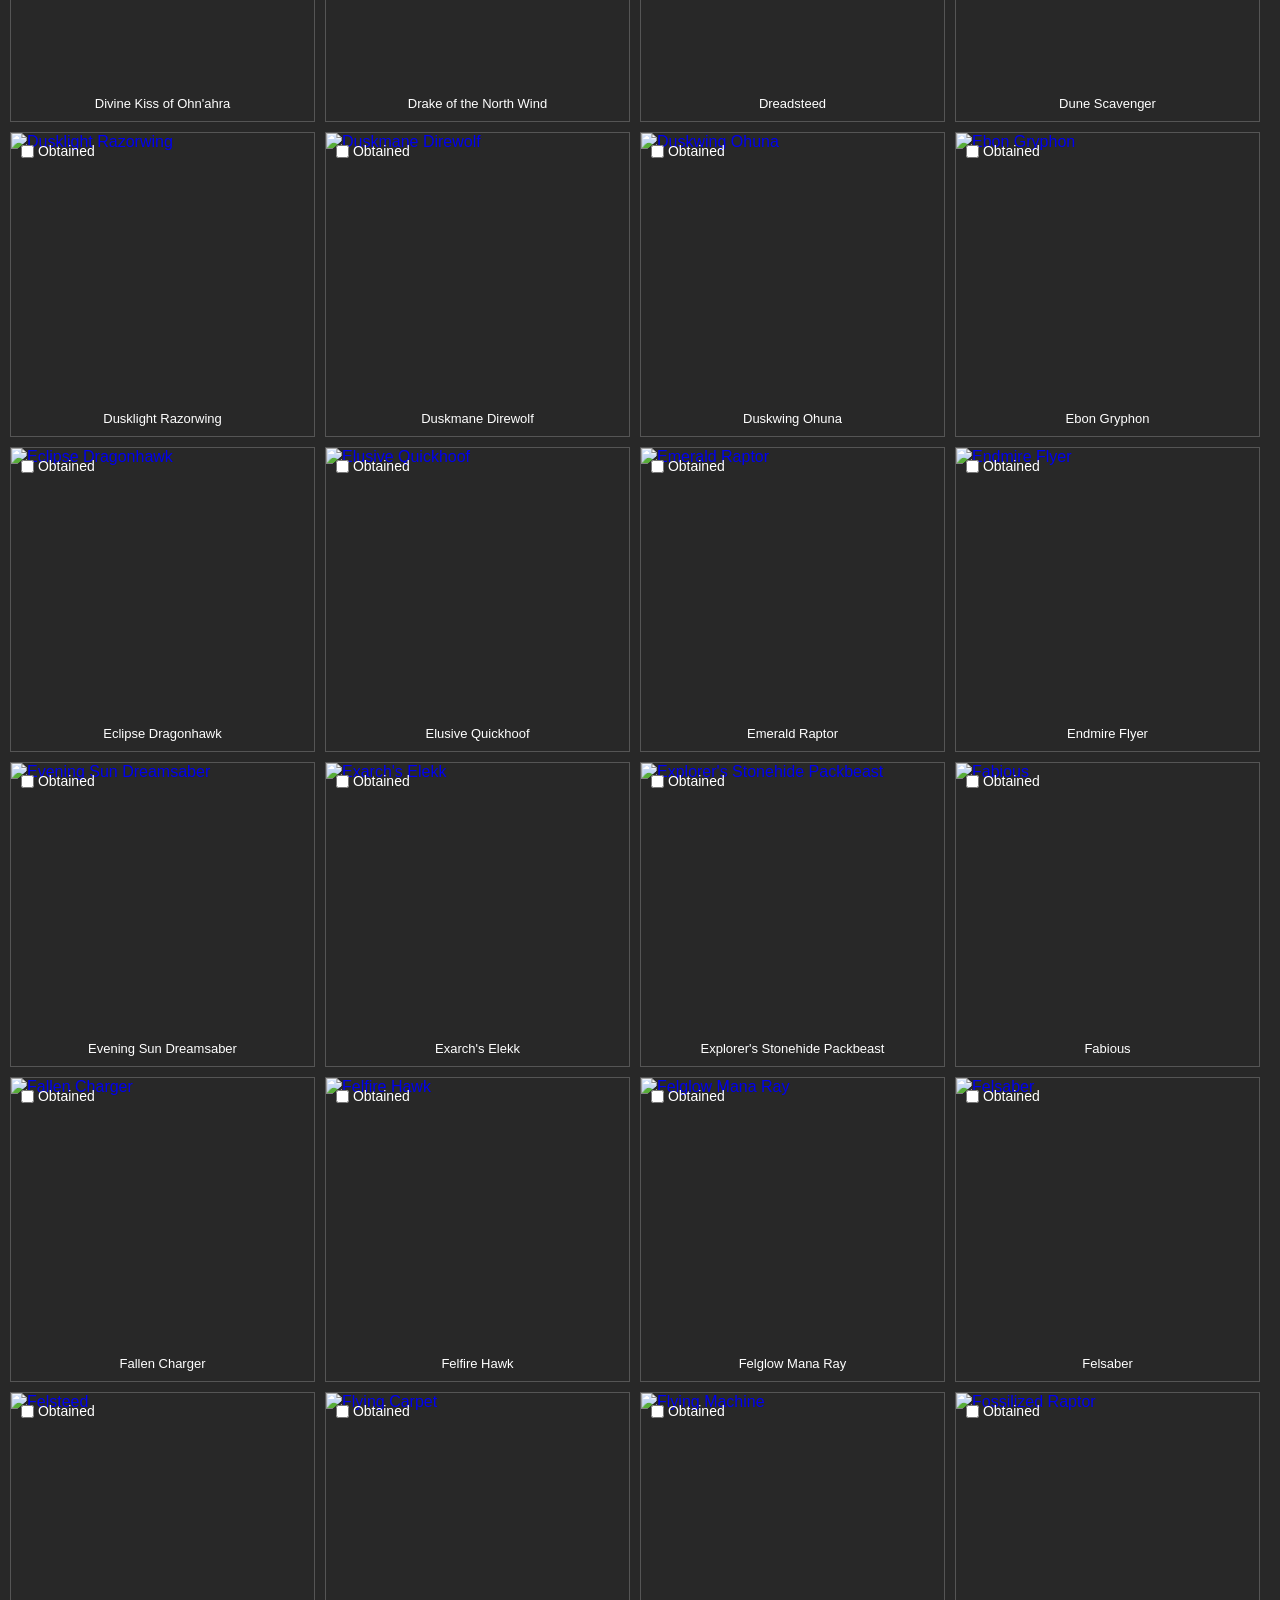
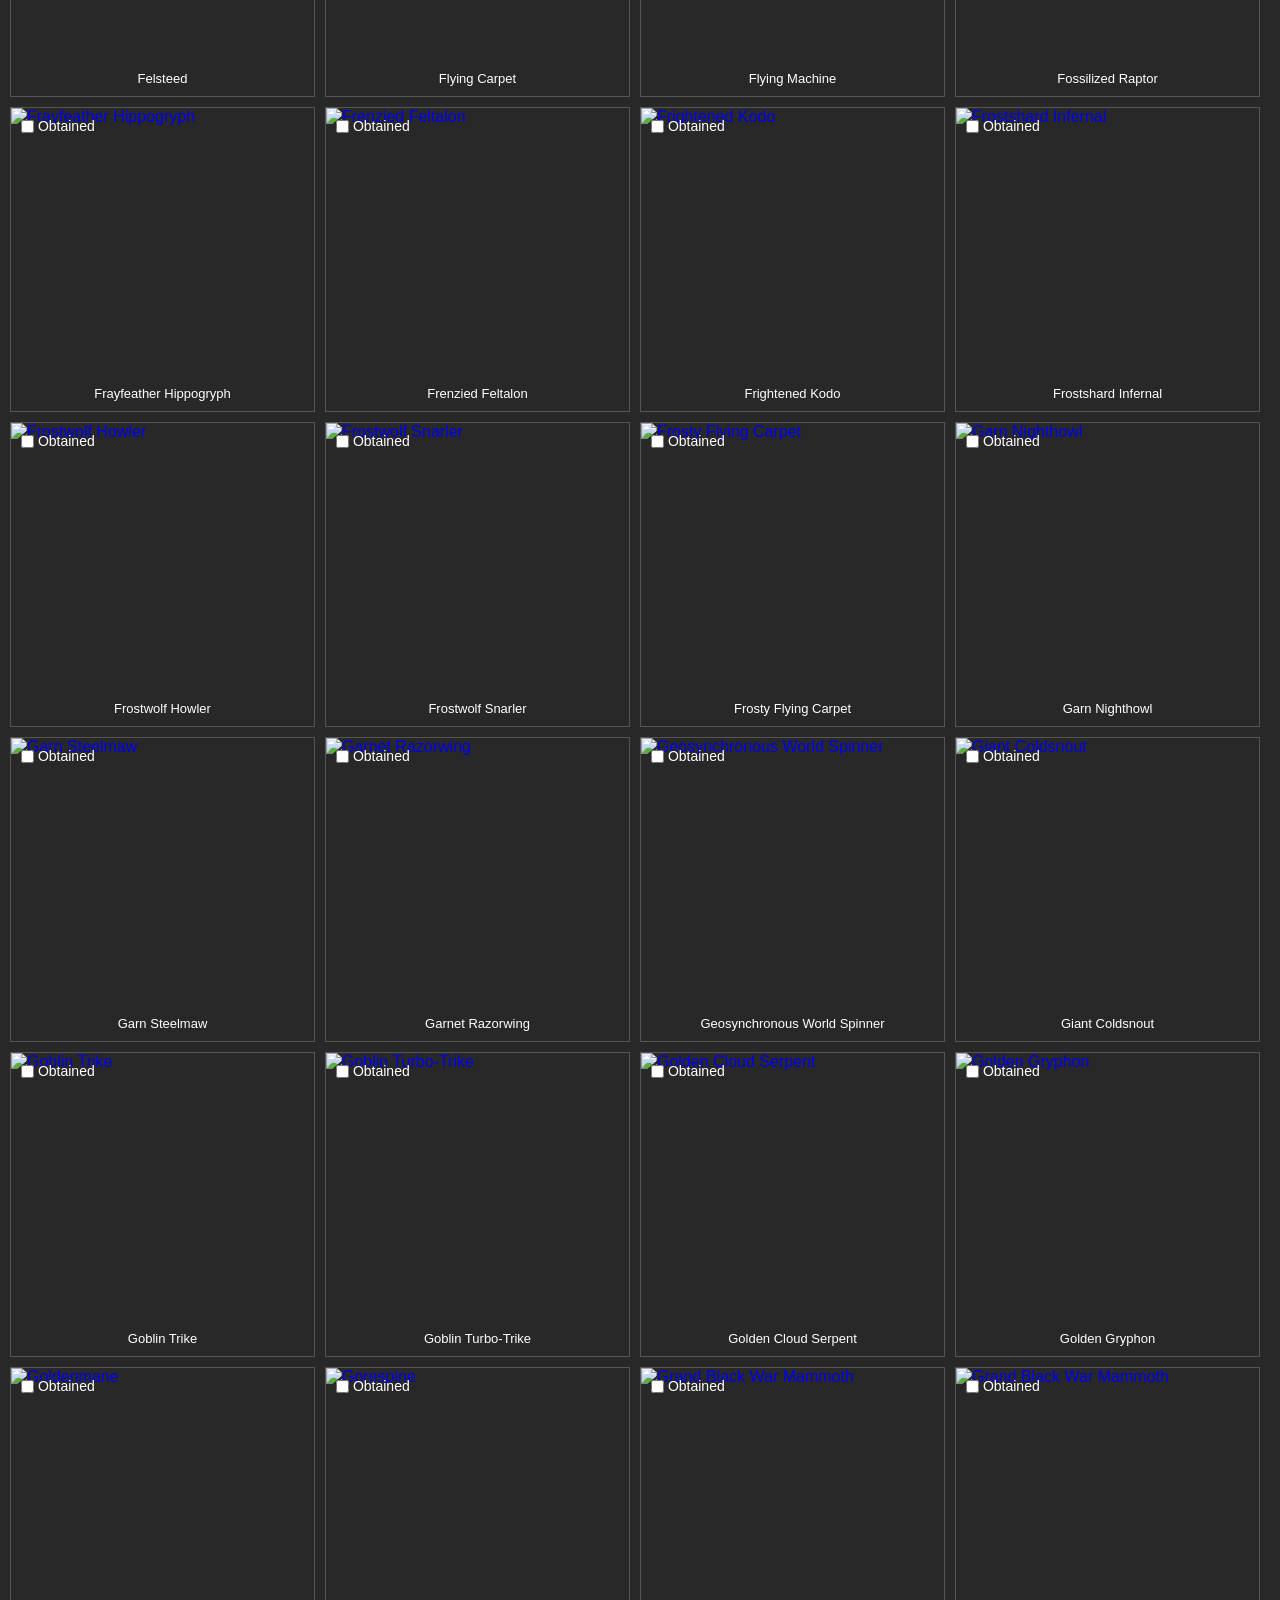
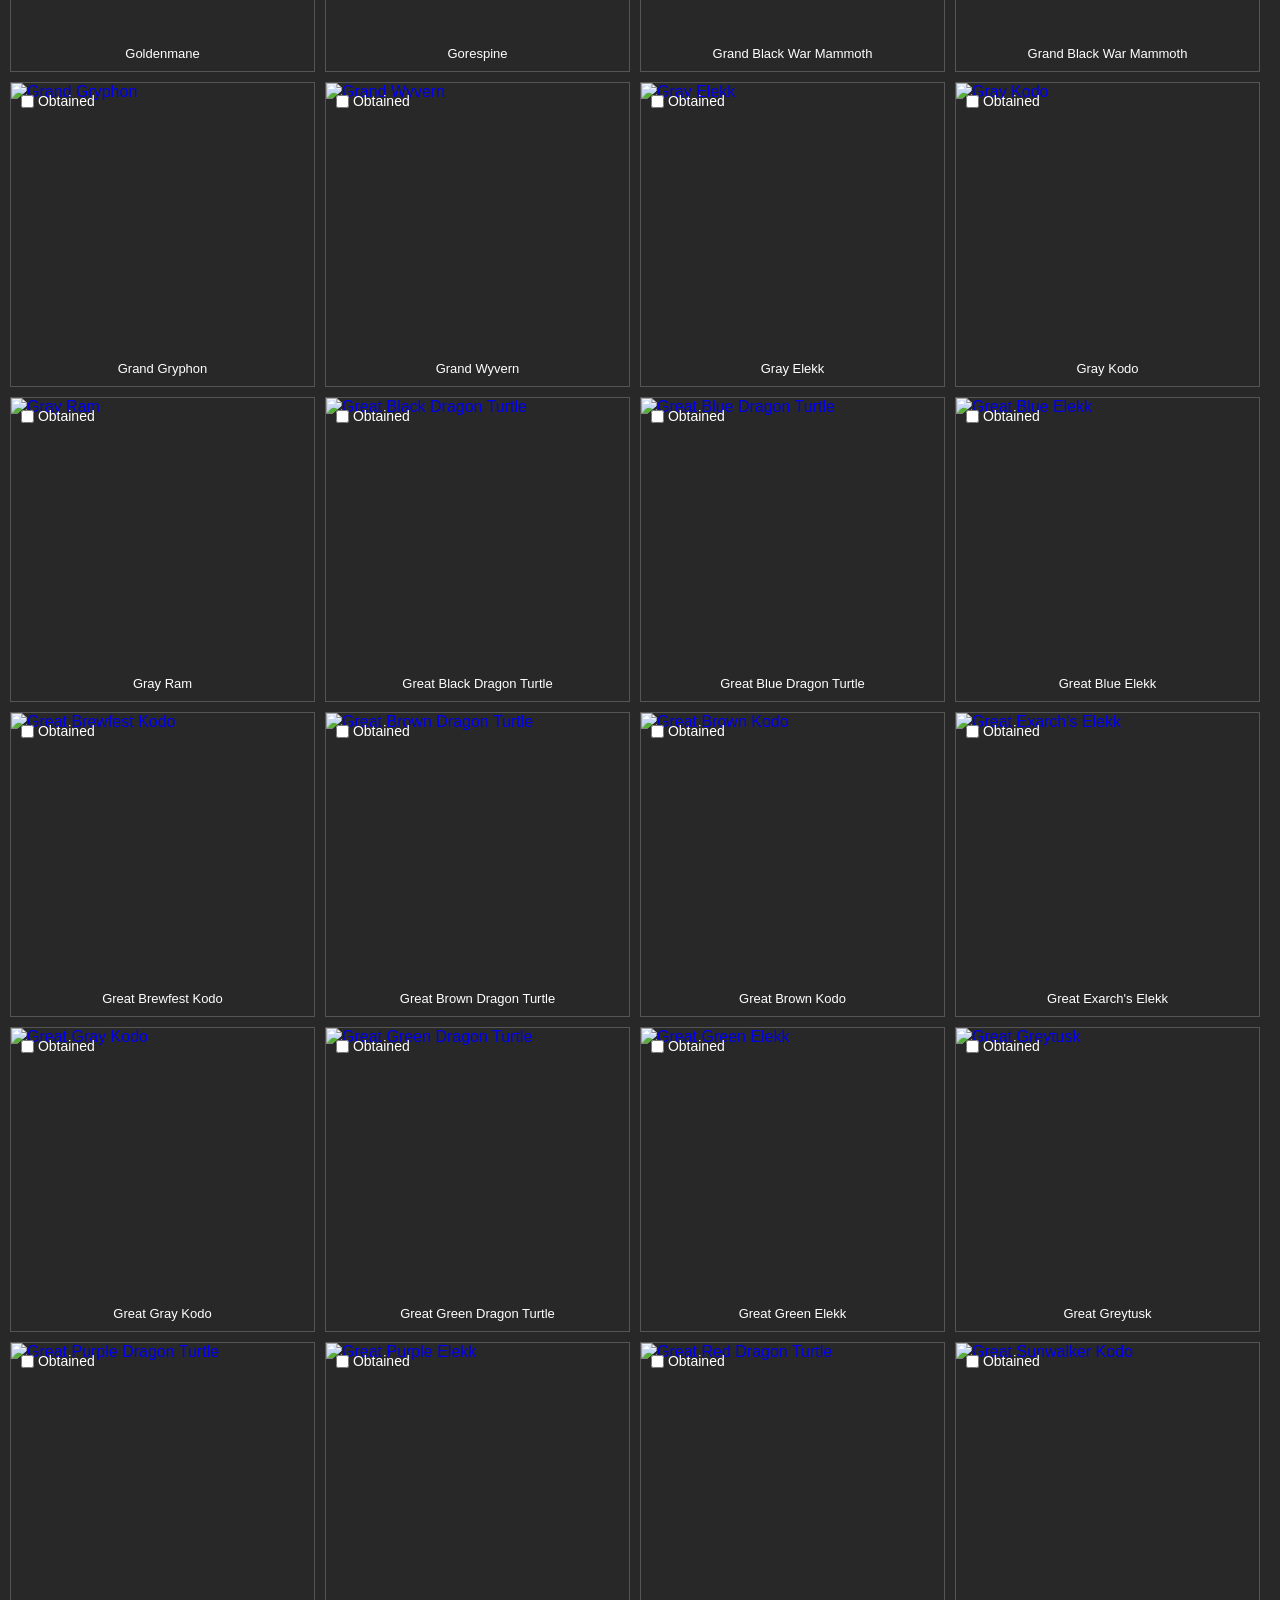
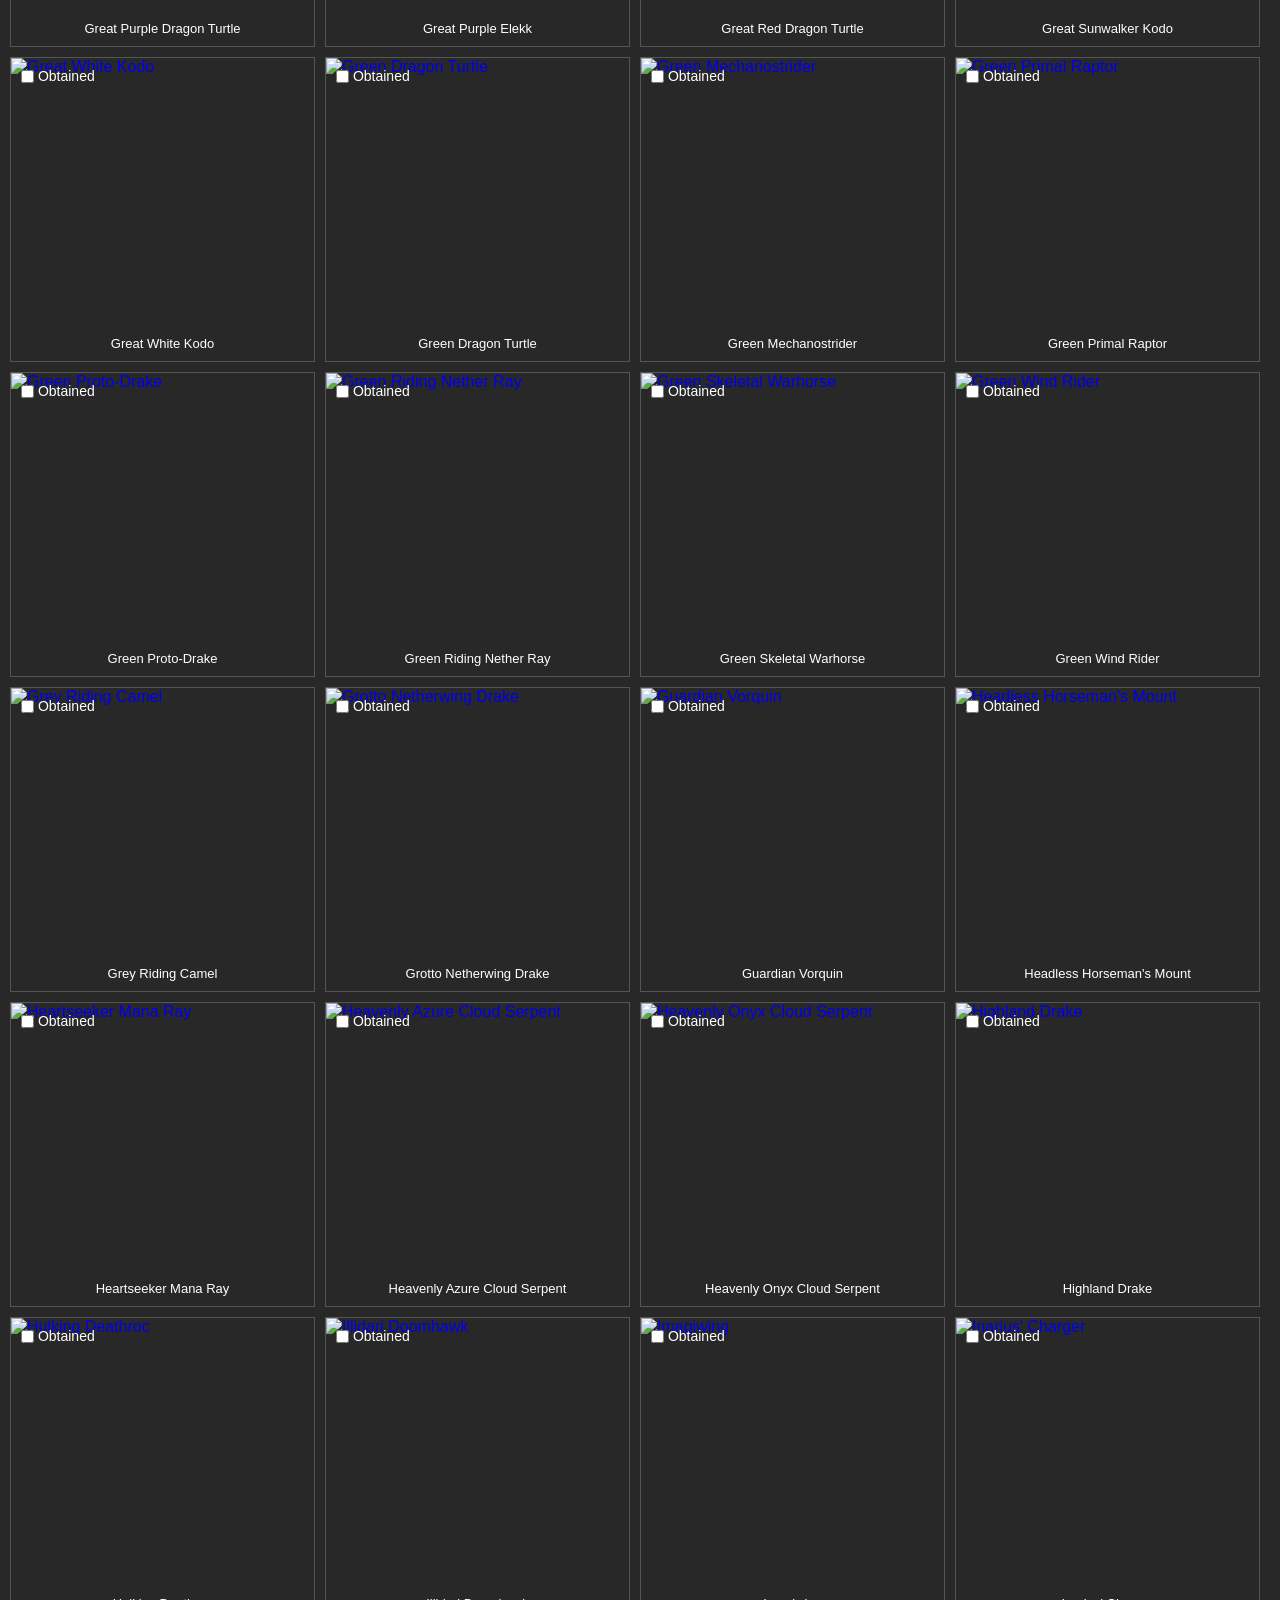
==== commit b2842fd9: "Update Added like 200+ mounts" ====
--- a/index.html
+++ b/index.html
@@ -5,2762 +5,138 @@
     <meta name="viewport" content="width=device-width, initial-scale=1.0">
     <title>Mounts</title>
     <link rel="icon" href="https://i.imgur.com/JFtudNe.png" type="image/png">
-    <style>
-    body {
-        color: white;
-        font-family: Arial, sans-serif;
-        margin: 0;
-        padding: 0 10px;
-        background-image: url('https://i.imgur.com/i5PslN1.png');
-        background-color: #282828;
-        background-size: cover;
-        background-position: center center;
-        background-attachment: fixed;
-        overflow-x: hidden;
-        height: 100%;
-    }
-    .text {
-        text-align: center;
-        padding: 0px 0px;
-        margin: 0px 0px;
-    }
-    .row {
-        display: flex;
-        flex-wrap: wrap;
-        margin: 5px -5px 0;
-    }
-    .square {
-        width: calc(16.6% - 10px);
-        box-sizing: border-box;
-        margin: 5px;
-        position: relative;
-        overflow: hidden;
-        border: 1px solid #555; /* Slightly lighter border for some depth */
-    }
-    /* Adjust width for screens less than or equal to 1200px */
-    @media (max-width: 1600px) {
-    .square {
-        width: calc(20% - 10px);
-        }
-    }
-    /* Adjust width for screens less than or equal to 1200px */
-    @media (max-width: 1280px) {
-    .square {
-        width: calc(25% - 10px);
-        }
-    }
-    /* Adjust width for screens less than or equal to 1200px */
-    @media (max-width: 960px) {
-    .square {
-        width: calc(33% - 10px);
-        }
-    }
-    /* Adjust width for screens less than or equal to 1200px */
-    @media (max-width: 640px) {
-    .square {
-        width: calc(50% - 10px);
-        }
-    }
-    .square img {
-        width: 100%;
-        height: 100%;
-        transition: transform 0.3s ease; /* Smooth transition for zoom effect */
-        }
-
-    @media (min-width: 1400px) {
-    .square:hover img {
-        transform: scale(1.1); /* Scale up the image */
-        }
-    }
-    .square:hover {
-        border: 1px solid #999999; 
-    }
-    .obtained-checkbox-container {
-        position: absolute;
-        top: 10px;
-        left: 10px;
-        /*display: none;*/
-        align-items: center;
-        color: white;
-        font-size: 14px; /* Adjust font size as needed */
-    }
-    .obtained-checkbox-container .obtained-text:hover{
-        color: #D6D6D6;
-    }
-    .additional-text {
-        position: absolute;
-        bottom: 10px;
-        left: 50%;
-        transform: translateX(-50%);
-        color: white;
-        font-size: 13px;
-        text-align: center;
-        margin-left: 0 5px;
-    }
-    .additional-text2 {
-        position: absolute;
-        top: 30px;
-        left: 50%;
-        transform: translateX(-50%);
-        color: white;
-        font-size: 11px;
-        text-align: center;
-        margin-left: 0 5px;
-        font-style: italic;
-    }
-    .square:hover .overlay {
-        display: flex;
-    }
-    /* header {
-        display: flex;
-        justify-content: center; 
-        align-items: center; 
-        max-width: 800px;
-        width: 100%;
-        margin: 0 auto;
-    }
-    .header-buttons {
-        /*background-color: #181818; 
-        padding: 10px 0px; 
-        border-radius: 0px;
-        cursor: pointer; 
-        display: block; 
-        text-align: center; 
-        border: 1px solid #555; 
-        width: 100%; 
-        text-decoration: none;
-        color: white; 
-        font-size: 14px;
-        height: 50px; 
-    }
-    */
-
-    input[type="checkbox"] {
-        vertical-align: middle;
-        position: relative;
-        top: -1px; /* Move only the text down by 10 pixels */ 
-    }
-    .filter-container { 
-        display: flex; 
-        justify-content: center; 
-        margin-bottom: 10px; /* Increase margin-bottom for more spacing */
-        margin-top: 10px;
-    }
-    .filter-box {
-        background-color: #181818;
-        padding: 10px;
-        border-radius: 0px;
-        display: flex;
-        flex-wrap: wrap;
-        max-width: 500px;
-        width: 95%;
-        border: 1px solid #555; /* Slightly lighter border for some depth */
-        font-size: 14px;
-        }
-    .filter-buttons {
-        width: 100%; /* Take full width to ensure it breaks onto its own line */
-        display: block; /* Ensure it's a block container if flex settings interfere */
-        margin-top: 10px; /* Space before checkboxes start */
-        margin-bottom: 10px;
-        text-align: center;  
-    }
-    .filter-buttons button {
-        background-color: #0075FF; /* Dark background color for the button */
-        color: white; /* Text color */
-        border: 1px solid #555; /* Slightly lighter border for some depth */
-        padding: 5px 10px; /* Increased padding for a larger button */
-        font-size: 14px; /* Larger font size makes the text inside the button bigger */
-        margin: 0 5px; /* Margin around buttons for spacing */
-        border-radius: 0px; /* Rounded corners */
-        cursor: pointer; /* Change cursor to pointer on hover */
-        transition: background-color 0.3s, border-color 0.3s; /* Smooth transition for hover effects */
-    }
-    .filter-buttons button:hover {
-        background-color: #181818; /* Lighter background color on hover */
-        border-color: #555; /* Lighter border color on hover */
-    }
-    .filter-box label {
-        margin-top: 5px;
-        margin-bottom: 5px; /* Add some bottom margin for spacing */
-        width: calc(33% - 0px); /* Adjust width for 4 items per row */
-        padding-right: 0;
-    }
-    .filter-box label span {
-        position: relative;
-        top: 10px; /* Move only the text down by 10 pixels */
-    }
-    .filter-box label:hover {
-        color: #D6D6D6;
-    }
-    .filter-box input[type="checkbox"] {
-        margin-right: 5px;
-    }
-    .search-bar {
-        width: 100%;
-        padding: 10px;
-        box-sizing: border-box;
-        margin: 5px;
-        border: 1px solid #555; /* Slightly lighter border for some depth */
-    }
-    .faction-filter-box {
-        background-color: #181818;
-        padding: 10px;
-        border-radius: 0px;
-        display: flex;
-        flex-wrap: wrap;
-        max-width: 500px;
-        width: 95%;
-        justify-content: space-between; /* Spread out the buttons evenly */
-        border: 1px solid #555; /* Slightly lighter border for some depth */
-        font-size: 14px;
-    }
-    .faction-filter-box label {
-        margin-bottom: 0px; /* Add some bottom margin for spacing */
-        width: calc(30%); /* Adjust width for 3 items per row */
-        text-align: center; /* Center-align the text */
-    }
-    .faction-filter-box label:hover {
-        color: #D6D6D6;
-    }
-    .faction-filter-box input[type="checkbox"] {
-        margin-right: 5px;
-    }
-    .third-filter-box {
-        background-color: #181818;
-        padding: 10px;
-        border-radius: 0px;
-        display: flex;
-        flex-wrap: wrap;
-        max-width: 500px;
-        width: 95%;
-        justify-content: space-between; /* Spread out the buttons evenly */
-        border: 1px solid #555; /* Slightly lighter border for some depth */
-        font-size: 14px;
-    }
-    .third-filter-box label {
-        margin-bottom: 0px; /* Add some bottom margin for spacing */
-        width: calc(33%); /* Adjust width for 3 items per row */
-        text-align: center; /* Center-align the text */
-    }
-    .third-filter-box label:hover {
-        color: #D6D6D6;
-    }
-    .third-filter-box input[type="checkbox"] {
-        margin-right: 5px;
-    }
-    .filter-label {
-        display: inline-block; /* Ensure labels are displayed in a line */
-        margin-right: 10px; /* Add some spacing between labels */
-    }
-    .filter-text {
-        cursor: pointer; /* Change cursor to pointer when hovering over the text */
-    }
-    .progress-container {
-        max-width: 500px;
-        width: 95%; /* Adjust as needed */
-        background-color: #181818; /* Dark box background color */
-        padding: 10px;
-        border-radius: 0px;
-        text-align: center;
-        border: 1px solid #555; /* Slightly lighter border for some depth */
-    }
-    .progress-container2 {
-        background-color: #fff
-    }
-    .progress-bar {
-        width: 100%;
-        height: 20px;
-        background-color: #0075FF; /* Lighter background color for the progress bar */
-        border-radius: 0px; /* Same as container for rounded corners */
-    }
-    .progress-text {
-        font-size: 14px;;
-        margin-top: 10px; /* Add space between bar and text */
-        color: #fff; /* Text color */
-    }
-    footer {
-        background-color: #181818; /* Dark background for the footer */
-        color: white; /* Light text color for contrast */
-        text-align: center; /* Center the text */
-        padding: 5px 0; /* Add some padding */
-        font-size: 14px;
-        margin-top: 10px;
-        margin-left: -11px;
-        margin-right: -11px;
-        border: 1px solid #555; /* Slightly lighter border for some depth */
-    }
-
-    footer a {
-        color: #0075FF; /* Lighter color for links for contrast and visibility */
-        text-decoration: none; /* Remove underline from links */
-        margin-right: 10px;
-        margin-left: 10px;
-    }
-    footer a:hover {
-        text-decoration: underline; /* Add underline on hover for better user experience */
-    }
-
-    .page-container {
-        display: flex;
-        flex-direction: column; /* Stacks content and footer vertically */
-        min-height: 100vh; /* Uses a minimum height of the full viewport height */
-    }
-    .content-wrap {
-        flex: 1; /* Allows this container to expand and fill available space */
-    }
-    .notice-box {
-    max-width: 500px;
-    width: 95%;
-    margin: 10px auto;
-    background-color: #181818;
-    border: 1px solid #555;
-    padding: 10px;
-    text-align: center;
-    font-size: 14px;
-}
-
-    </style>
+    <link rel="stylesheet" href="style.css">
 </head>
 <body>
     <div class="page-container">
         <div class="content-wrap">
-    <header>
-    </header>
-    <div class="filter-container">
-        <div class="filter-box">
-            <input type="text" class="search-bar" placeholder="Search for mounts...">
-            <div class="filter-buttons">
-                <button type="button" id="check-all">Check All</button>
-                <button type="button" id="uncheck-all">Uncheck All</button>
+
+            <!-- HEADER / NAV -->
+<header>
+<div class="site-title">
+    <span class="site-title-text">Conzil's F2P Mount List</span>
+    <img class="site-title-image" src="Images/Icons/Conzil.png" alt=""></div>
+</header>
+
+            <!-- SEARCH -->
+            <div class="filter-container">
+                <div class="search-box">
+                    <input type="text" class="search-bar" placeholder="Search for mounts...">
+                </div>
             </div>
-            <label><input type="checkbox" class="filter" data-tag="achievement" checked>Achievement</label>
-            <label><input type="checkbox" class="filter" data-tag="df" checked>Dragonflight</label>
-            <label><input type="checkbox" class="filter" data-tag="sl" checked>Shadowlands</label>
-            <label><input type="checkbox" class="filter" data-tag="bfa" checked>Battle for Azeroth</label>
-            <label><input type="checkbox" class="filter" data-tag="legion" checked>Legion</label>
-            <label><input type="checkbox" class="filter" data-tag="wod" checked>Warlords of Draenor</label>
-            <label><input type="checkbox" class="filter" data-tag="mop" checked>Mists of Pandaria</label>
-            <label><input type="checkbox" class="filter" data-tag="cata" checked>Cataclysm</label>
-            <label><input type="checkbox" class="filter" data-tag="wotlk" checked>Wrath of the Lich King</label>
-            <label><input type="checkbox" class="filter" data-tag="tbc" checked>Burning Crusade</label>
-            <label><input type="checkbox" class="filter" data-tag="vanilla" checked>Vanilla</label>
-            <label><input type="checkbox" class="filter" data-tag="profession" checked>Profession</label>
-            <label><input type="checkbox" class="filter" data-tag="world-event" checked>World Events</label>
-            <label><input type="checkbox" class="filter" data-tag="class-specific" checked>Class Specific</label>
-            <label><input type="checkbox" class="filter" data-tag="blingtron" checked>Blingtron</label>
+
+            <!-- FILTERS -->
+            <div class="filter-container">
+                <div class="filter-box">
+                    <!-- OBTAINED -->
+                    <div class="filter-row">
+                        <div class="filter-row-header">
+                            <span>Obtained <span class="filter-arrow open">▶</span>
+                        </div>
+                        <div class="filter-row-options">
+                            <label><input type="checkbox" class="filter" data-faction="owned">Obtained</label>
+                            <label><input type="checkbox" class="filter" data-faction="not owned">Not Obtained</label>
+                            <label><input type="checkbox" class="filter" data-faction="all" checked>Show All</label>
+                        </div>
+                    </div>
+
+                    <!-- FACTION -->
+                    <div class="filter-row">
+                        <div class="filter-row-header">
+                            <span>Faction <span class="filter-arrow open">▶</span>
+                        </div>
+                        <div class="filter-row-options">
+                            <label><input type="checkbox" class="filter" data-faction="alliance">Alliance</label>
+                            <label><input type="checkbox" class="filter" data-faction="horde">Horde</label>
+                            <label><input type="checkbox" class="filter" data-faction="both" checked>Show All</label>
+                        </div>
+                    </div>  
+
+                    <!-- F2P STYLE 
+                    <div class="filter-row">
+                        <div class="filter-row-header">
+                            <span>F2P Style <span class="filter-arrow">▶</span></span>
+                        </div>
+                        <div class="filter-row-options">
+                            <label><input type="checkbox" class="filter" data-faction="f2p">Solo F2P</label>
+                            <label><input type="checkbox" class="filter" data-faction="not-f2p">Boosted F2P</label>
+                            <label><input type="checkbox" class="filter" data-faction="f2p-all" checked>Show All</label>
+                        </div>
+                    </div>
+-->
+                    <!-- EXPANSION -->
+                    <div class="filter-row">
+                        <div class="filter-row-header">
+                            <span>Added in Expansion <span class="filter-arrow open">▶</span>
+                        </div>
+                        <div class="filter-row-options">
+                            <label><input type="checkbox" class="filter" data-tag="vanilla" checked>Vanilla</label>
+                            <label><input type="checkbox" class="filter" data-tag="tbc" checked>Burning Crusade</label>
+                            <label><input type="checkbox" class="filter" data-tag="wotlk" checked>Wrath of the Lich King</label>
+                            <label><input type="checkbox" class="filter" data-tag="cata" checked>Cataclysm</label>
+                            <label><input type="checkbox" class="filter" data-tag="mop" checked>Mists of Pandaria</label>
+                            <label><input type="checkbox" class="filter" data-tag="wod" checked>Warlords of Draenor</label>
+                            <label><input type="checkbox" class="filter" data-tag="legion" checked>Legion</label>
+                            <label><input type="checkbox" class="filter" data-tag="bfa" checked>Battle for Azeroth</label>
+                            <label><input type="checkbox" class="filter" data-tag="sl" checked>Shadowlands</label>
+                            <label><input type="checkbox" class="filter" data-tag="df" checked>Dragonflight</label>
+                            <label><input type="checkbox" class="filter" data-tag="tww" checked>The War Within</label>
+                            <label><input type="checkbox" class="filter" data-tag="mid" checked>Midnight</label>
+                        </div>
+                    </div>
+
+                    <!-- SOURCE -->
+                    <div class="filter-row">
+                        <div class="filter-row-header">
+                            <span>Source <span class="filter-arrow open">▶</span>
+                        </div>
+                        <div class="filter-row-options">
+                            <label><input type="checkbox" class="filter" data-tag="achievement" checked>Achievement</label>
+                            <label><input type="checkbox" class="filter" data-tag="reputation" checked>Reputation</label>
+                            <label><input type="checkbox" class="filter" data-tag="profession" checked>Profession</label>
+                            <label><input type="checkbox" class="filter" data-tag="world-event" checked>World Event</label>
+                            <label><input type="checkbox" class="filter" data-tag="class-specific" checked>Class Specific</label>
+                            <label><input type="checkbox" class="filter" data-tag="drop" checked>Drop</label>
+                            <label><input type="checkbox" class="filter" data-tag="special-currency" checked>Special Currency</label>
+                            <label><input type="checkbox" class="filter" data-tag="quest" checked>Quest Reward</label>
+                            <label><input type="checkbox" class="filter" data-tag="vendor" checked>Vendor</label>
+                            <label><input type="checkbox" class="filter" data-tag="treasure" checked>Treasure</label>
+                            <label><input type="checkbox" class="filter" data-tag="blingtron" checked>Blingtron</label>
+                            <label><input type="checkbox" class="filter" data-tag="other" checked>Other</label>
+                            <label><input type="checkbox" class="filter" data-tag="grandfathered">Grandfathered</label>
+                        </div>
+                    </div>
+
+                </div>
+            </div>
+
+            <!-- PROGRESS BAR -->
+            <div class="filter-container">
+                <div class="progress-container">
+                    <div class="progress-container2">
+                        <div class="progress-bar" id="progress-bar" style="width: 0%;"></div>
+                    </div>
+                    <div class="progress-text" id="progress-text">0 / 0 Mounts Obtained</div>
+                </div>
+            </div>
+
+            <!-- MOUNT GRID -->
+            <div class="row" id="mount-container"></div>
+
         </div>
+
+        <footer>
+            <div class="footer-content">
+                <p>Made by Conzil © 2026</p>
+                <p>
+                    <a href="https://www.twitch.tv/conzil">Twitch</a>
+                    <a href="https://www.youtube.com/@conzilf2p">Youtube</a>
+                </p>
+            </div>
+        </footer>
+
     </div>
-    <div class="filter-container">
-        <div class="faction-filter-box">
-            <label><input type="checkbox" class="faction-filter" data-faction="alliance">Alliance</label>
-            <label><input type="checkbox" class="faction-filter" data-faction="horde">Horde</label>
-            <label><input type="checkbox" class="faction-filter" data-faction="both" checked>All</label>
-        </div>
-    </div>
-    <div class="filter-container">
-        <div class="third-filter-box">
-            <label><input type="checkbox" class="third-filter" data-faction="owned">Obtained</label>
-            <label><input type="checkbox" class="third-filter" data-faction="not owned">Not Obtained</label>
-            <label><input type="checkbox" class="third-filter" data-faction="all" checked>All</label>
-        </div>
-    </div>
-    <div class="filter-container">
-    <div class="progress-container">
-        <div class="progress-container2"> 
-        <div class="progress-bar" id="progress-bar" style="width: 0%;"></div>
-    </div>
-        <div class="progress-text" id="progress-text">0 / 0 Mounts Obtained</div>
-    </div>
-</div>
-<div class="notice-box">
-    The website has not been updated in a very long time and is therefor missing a bunch of mounts. I plan to update it in the summer of 2026. If you wish to see which mounts are available as F2P, look up my character on SimpleArmory. 
-    Céle-ArgentDawn
-</div>
-    <div class="row"> 
-        <a href="https://www.wowhead.com/spell=48778/acherus-deathcharger" target="_blank" class="square class-specific" data-faction-tag="both" data-mount-id="48778" data-obtained="false">
-            <img src="https://render.worldofwarcraft.com/eu/npcs/zoom/creature-display-25280.jpg" alt="Acherus Deathcharger">
-            <div class="additional-text">Acherus Deathcharger</div>
-            <div class="obtained-checkbox-container">
-                <input type="checkbox" class="obtained-checkbox">
-                <span class="obtained-text">Obtained</span>
-            </div>
-        </a>
-        <a href="https://www.wowhead.com/item=44178/reins-of-the-albino-drake" target="_blank" class="square achievement" data-faction-tag="both" data-mount-id="44178" data-obtained="false">
-            <img src="https://render.worldofwarcraft.com/eu/npcs/zoom/creature-display-25836.jpg" alt="Albino Drake">
-            <div class="additional-text">Albino Drake</div>
-            <div class="obtained-checkbox-container">
-                <input type="checkbox" class="obtained-checkbox">
-                <span class="obtained-text">Obtained</span>
-            </div>
-        </a>
-        <a href="https://www.wowhead.com/item=224399/reins-of-the-amani-hunting-bear" target="_blank" class="square world-event" data-faction-tag="both" data-mount-id="224399" data-obtained="false">
-            <img src="https://render.worldofwarcraft.com/eu/npcs/zoom/creature-display-120151.jpg" alt="Amani Hunting Bear">
-            <div class="additional-text">Amani Hunting Bear</div>
-            <div class="additional-text2">Requires Burning Crusade Timewalking</div>
-            <div class="obtained-checkbox-container">
-                <input type="checkbox" class="obtained-checkbox">
-                <span class="obtained-text">Obtained</span>
-            </div>
-        </a>
-        <a href="https://www.wowhead.com/item=141713/arcadian-war-turtle" target="_blank" class="square legion" data-faction-tag="both" data-mount-id="141713" data-obtained="false">
-            <img src="https://render.worldofwarcraft.com/eu/npcs/zoom/creature-display-68848.jpg" alt="Arcadian War Turtle">
-            <div class="additional-text">Arcadian War Turtle</div>
-            <div class="obtained-checkbox-container">
-                <input type="checkbox" class="obtained-checkbox">
-                <span class="obtained-text">Obtained</span>
-            </div>
-        </a>
-        <a href="https://www.wowhead.com/item=98259/armored-blue-dragonhawk" target="_blank" class="square achievement" data-faction-tag="alliance" data-mount-id="98259" data-obtained="false">
-            <img src="https://render.worldofwarcraft.com/eu/npcs/zoom/creature-display-48816.jpg" alt="Armored Blue Dragonhawk">
-            <div class="additional-text">Armored Blue Dragonhawk</div>
-            <div class="obtained-checkbox-container">
-                <input type="checkbox" class="obtained-checkbox">
-                <span class="obtained-text">Obtained</span>
-            </div>
-        </a>
-        <a href="https://www.wowhead.com/item=44225/reins-of-the-armored-brown-bear" target="_blank" class="square wotlk" data-faction-tag="alliance" data-mount-id="44225" data-obtained="false">
-            <img src="https://render.worldofwarcraft.com/eu/npcs/zoom/creature-display-27820.jpg" alt="Armored Brown Bear">
-            <div class="additional-text">Armored Brown Bear</div>
-            <div class="obtained-checkbox-container">
-                <input type="checkbox" class="obtained-checkbox">
-                <span class="obtained-text">Obtained</span>
-            </div>
-        </a>
-        <a href="https://www.wowhead.com/item=44226/reins-of-the-armored-brown-bear" target="_blank" class="square wotlk" data-faction-tag="horde" data-mount-id="44226" data-obtained="false">
-            <img src="https://render.worldofwarcraft.com/eu/npcs/zoom/creature-display-27821.jpg" alt="Armored Brown Bear">
-            <div class="additional-text">Armored Brown Bear</div>
-            <div class="obtained-checkbox-container">
-                <input type="checkbox" class="obtained-checkbox">
-                <span class="obtained-text">Obtained</span>
-            </div>
-        </a>
-        <a href="https://www.wowhead.com/item=98104/armored-red-dragonhawk" target="_blank" class="square achievement" data-faction-tag="horde" data-mount-id="98104" data-obtained="false">
-            <img src="https://render.worldofwarcraft.com/eu/npcs/zoom/creature-display-48815.jpg" alt="Armored Red Dragonhawk">
-            <div class="additional-text">Armored Red Dragonhawk</div>
-            <div class="obtained-checkbox-container">
-                <input type="checkbox" class="obtained-checkbox">
-                <span class="obtained-text">Obtained</span>
-            </div>
-        </a>
-        <a href="https://www.wowhead.com/item=198809/armored-vorquin-leystrider" target="_blank" class="square df" data-faction-tag="both" data-mount-id="198809" data-obtained="false">
-            <img src="https://render.worldofwarcraft.com/eu/npcs/zoom/creature-display-108730.jpg" alt="Armored Vorquin Leystrider">
-            <div class="additional-text">Armored Vorquin Leystrider</div>
-            <div class="obtained-checkbox-container">
-                <input type="checkbox" class="obtained-checkbox">
-                <span class="obtained-text">Obtained</span>
-            </div>
-        </a>
-        <a href="https://www.wowhead.com/item=192762/azure-skitterfly" target="_blank" class="square df" data-faction-tag="both" data-mount-id="192762" data-obtained="false">
-            <img src="https://render.worldofwarcraft.com/eu/npcs/zoom/creature-display-100695.jpg" alt="Azure Skitterfly">
-            <div class="additional-text">Azure Skitterfly</div>
-            <div class="obtained-checkbox-container">
-                <input type="checkbox" class="obtained-checkbox">
-                <span class="obtained-text">Obtained</span>
-            </div>
-        </a>
-        <a href="https://www.wowhead.com/item=184062/gnawed-reins-of-the-battle-bound-warhound" target="_blank" class="square sl" data-faction-tag="both" data-mount-id="184062" data-obtained="false">
-            <img src="https://render.worldofwarcraft.com/eu/npcs/zoom/creature-display-98224.jpg" alt="Battle-Bound Warhound">
-            <div class="additional-text">Battle-Bound Warhound</div>
-            <div class="obtained-checkbox-container">
-                <input type="checkbox" class="obtained-checkbox">
-                <span class="obtained-text">Obtained</span>
-            </div>
-        </a>
-        <a href="https://www.wowhead.com/item=29465/black-battlestrider" target="_blank" class="square vanilla" data-faction-tag="alliance" data-mount-id="29465" data-obtained="false">
-            <img src="https://render.worldofwarcraft.com/eu/npcs/zoom/creature-display-14372.jpg" alt="Black Battlestrider">
-            <div class="additional-text">Black Battlestrider</div>
-            <div class="obtained-checkbox-container">
-                <input type="checkbox" class="obtained-checkbox">
-                <span class="obtained-text">Obtained</span>
-            </div>
-        </a>
-        <a href="https://www.wowhead.com/item=87795/reins-of-the-black-dragon-turtle" target="_blank" class="square mop" data-faction-tag="both" data-mount-id="87795" data-obtained="false">
-            <img src="https://render.worldofwarcraft.com/eu/npcs/zoom/creature-display-43717.jpg" alt="Black Dragon Turtle">
-            <div class="additional-text">Black Dragon Turtle</div>
-            <div class="obtained-checkbox-container">
-                <input type="checkbox" class="obtained-checkbox">
-                <span class="obtained-text">Obtained</span>
-            </div>
-        </a>
-        <a href="https://www.wowhead.com/item=29221/black-hawkstrider" target="_blank" class="square tbc" data-faction-tag="horde" data-mount-id="29221" data-obtained="false">
-            <img src="https://render.worldofwarcraft.com/eu/npcs/zoom/creature-display-19478.jpg" alt="Black Hawkstrider">
-            <div class="additional-text">Black Hawkstrider</div>
-            <div class="obtained-checkbox-container">
-                <input type="checkbox" class="obtained-checkbox">
-                <span class="obtained-text">Obtained</span>
-            </div>
-        </a>
-        <a href="https://www.wowhead.com/item=46308/black-skeletal-horse" target="_blank" class="square vanilla" data-faction-tag="horde" data-mount-id="46308" data-obtained="false">
-            <img src="https://render.worldofwarcraft.com/eu/npcs/zoom/creature-display-29130.jpg" alt="Black Skeletal Horse">
-            <div class="additional-text">Black Skeletal Horse</div>
-            <div class="obtained-checkbox-container">
-                <input type="checkbox" class="obtained-checkbox">
-                <span class="obtained-text">Obtained</span>
-            </div>
-        </a>
-        <a href="https://www.wowhead.com/item=2411/black-stallion-bridle" target="_blank" class="square vanilla" data-faction-tag="alliance" data-mount-id="2411" data-obtained="false">
-            <img src="https://render.worldofwarcraft.com/eu/npcs/zoom/creature-display-2402.jpg" alt="Black Stallion">
-            <div class="additional-text">Black Stallion</div>
-            <div class="obtained-checkbox-container">
-                <input type="checkbox" class="obtained-checkbox">
-                <span class="obtained-text">Obtained</span>
-            </div>
-        </a>
-        <a href="https://www.wowhead.com/item=44223/reins-of-the-black-war-bear" target="_blank" class="square achievement" data-faction-tag="alliance" data-mount-id="44223" data-obtained="false">
-            <img src="https://render.worldofwarcraft.com/eu/npcs/zoom/creature-display-27818.jpg" alt="Black War Bear">
-            <div class="additional-text">Black War Bear</div>
-            <div class="obtained-checkbox-container">
-                <input type="checkbox" class="obtained-checkbox">
-                <span class="obtained-text">Obtained</span>
-            </div>
-        </a>
-        <a href="https://www.wowhead.com/item=44224/reins-of-the-black-war-bear" target="_blank" class="square achievement" data-faction-tag="horde" data-mount-id="44224" data-obtained="false">
-            <img src="https://render.worldofwarcraft.com/eu/npcs/zoom/creature-display-27819.jpg" alt="Black War Bear">
-            <div class="additional-text">Black War Bear</div>
-            <div class="obtained-checkbox-container">
-                <input type="checkbox" class="obtained-checkbox">
-                <span class="obtained-text">Obtained</span>
-            </div>
-        </a>
-        <a href="https://www.wowhead.com/item=35906/reins-of-the-black-war-elekk" target="_blank" class="square tbc" data-faction-tag="alliance" data-mount-id="35906" data-obtained="false">
-            <img src="https://render.worldofwarcraft.com/eu/npcs/zoom/creature-display-23928.jpg" alt="Black War Elekk">
-            <div class="additional-text">Black War Elekk</div>
-            <div class="obtained-checkbox-container">
-                <input type="checkbox" class="obtained-checkbox">
-                <span class="obtained-text">Obtained</span>
-            </div>
-        </a>
-        <a href="https://www.wowhead.com/item=29466/black-war-kodo" target="_blank" class="square vanilla" data-faction-tag="horde" data-mount-id="29466" data-obtained="false">
-            <img src="https://render.worldofwarcraft.com/eu/npcs/zoom/creature-display-14348.jpg" alt="Black War Kodo">
-            <div class="additional-text">Black War Kodo</div>
-            <div class="obtained-checkbox-container">
-                <input type="checkbox" class="obtained-checkbox">
-                <span class="obtained-text">Obtained</span>
-            </div>
-        </a>
-        <a href="https://www.wowhead.com/item=43956/reins-of-the-black-war-mammoth" target="_blank" class="square wotlk" data-faction-tag="alliance" data-mount-id="43956" data-obtained="false">
-            <img src="https://render.worldofwarcraft.com/eu/npcs/zoom/creature-display-27247.jpg" alt="Black War Mammoth">
-            <div class="additional-text">Black War Mammoth</div>
-            <div class="obtained-checkbox-container">
-                <input type="checkbox" class="obtained-checkbox">
-                <span class="obtained-text">Obtained</span>
-            </div>
-        </a>
-        <a href="https://www.wowhead.com/item=44077/reins-of-the-black-war-mammoth" target="_blank" class="square wotlk" data-faction-tag="horde" data-mount-id="44077" data-obtained="false">
-            <img src="https://render.worldofwarcraft.com/eu/npcs/zoom/creature-display-27245.jpg" alt="Black War Mammoth">
-            <div class="additional-text">Black War Mammoth</div>
-            <div class="obtained-checkbox-container">
-                <input type="checkbox" class="obtained-checkbox">
-                <span class="obtained-text">Obtained</span>
-            </div>
-        </a>
-        <a href="https://www.wowhead.com/item=29467/black-war-ram" target="_blank" class="square vanilla" data-faction-tag="alliance" data-mount-id="29467" data-obtained="false">
-            <img src="https://render.worldofwarcraft.com/eu/npcs/zoom/creature-display-14577.jpg" alt="Black War Ram">
-            <div class="additional-text">Black War Ram</div>
-            <div class="obtained-checkbox-container">
-                <input type="checkbox" class="obtained-checkbox">
-                <span class="obtained-text">Obtained</span>
-            </div>
-        </a>
-        <a href="https://www.wowhead.com/item=29472/whistle-of-the-black-war-raptor" target="_blank" class="square vanilla" data-faction-tag="horde" data-mount-id="29472" data-obtained="false">
-            <img src="https://render.worldofwarcraft.com/eu/npcs/zoom/creature-display-14388.jpg" alt="Black War Raptor">
-            <div class="additional-text">Black War Raptor</div>
-            <div class="obtained-checkbox-container">
-                <input type="checkbox" class="obtained-checkbox">
-                <span class="obtained-text">Obtained</span>
-            </div>
-        </a>
-        <a href="https://www.wowhead.com/item=29468/black-war-steed-bridle" target="_blank" class="square vanilla" data-faction-tag="alliance" data-mount-id="29468" data-obtained="false">
-            <img src="https://render.worldofwarcraft.com/eu/npcs/zoom/creature-display-14337.jpg" alt="Black War Steed">
-            <div class="additional-text">Black War Steed</div>
-            <div class="obtained-checkbox-container">
-                <input type="checkbox" class="obtained-checkbox">
-                <span class="obtained-text">Obtained</span>
-            </div>
-        </a>
-        <a href="https://www.wowhead.com/item=29471/reins-of-the-black-war-tiger" target="_blank" class="square vanilla" data-faction-tag="alliance" data-mount-id="29471" data-obtained="false">
-            <img src="https://render.worldofwarcraft.com/eu/npcs/zoom/creature-display-14330.jpg" alt="Black War Tiger">
-            <div class="additional-text">Black War Tiger</div>
-            <div class="obtained-checkbox-container">
-                <input type="checkbox" class="obtained-checkbox">
-                <span class="obtained-text">Obtained</span>
-            </div>
-        </a>
-        <a href="https://www.wowhead.com/item=29469/horn-of-the-black-war-wolf" target="_blank" class="square vanilla" data-faction-tag="horde" data-mount-id="29469" data-obtained="false">
-            <img src="https://render.worldofwarcraft.com/eu/npcs/zoom/creature-display-14334.jpg" alt="Black War Wolf">
-            <div class="additional-text">Black War Wolf</div>
-            <div class="obtained-checkbox-container">
-                <input type="checkbox" class="obtained-checkbox">
-                <span class="obtained-text">Obtained</span>
-            </div>
-        </a>
-        <a href="https://www.wowhead.com/item=46099/horn-of-the-black-wolf" target="_blank" class="square vanilla" data-faction-tag="horde" data-mount-id="46099" data-obtained="false">
-            <img src="https://render.worldofwarcraft.com/eu/npcs/zoom/creature-display-207.jpg" alt="Black Wolf">
-            <div class="additional-text">Black Wolf</div>
-            <div class="obtained-checkbox-container">
-                <input type="checkbox" class="obtained-checkbox">
-                <span class="obtained-text">Obtained</span>
-            </div>
-        </a>
-        <a href="https://www.wowhead.com/item=153041/bleakhoof-ruinstrider" target="_blank" class="square achievement" data-faction-tag="both" data-mount-id="153041" data-obtained="false">
-            <img src="https://render.worldofwarcraft.com/eu/npcs/zoom/creature-display-79440.jpg" alt="Bleakhoof Ruinstrider">
-            <div class="additional-text">Bleakhoof Ruinstrider</div>
-            <div class="obtained-checkbox-container">
-                <input type="checkbox" class="obtained-checkbox">
-                <span class="obtained-text">Obtained</span>
-            </div>
-        </a>
-        <a href="https://www.wowhead.com/item=166468/bloodgorged-hunter" target="_blank" class="square bfa" data-faction-tag="both" data-mount-id="166468" data-obtained="false">
-            <img src="https://render.worldofwarcraft.com/eu/npcs/zoom/creature-display-55151.jpg" alt="Bloodgorged Hunter">
-            <div class="additional-text">Bloodgorged Hunter</div>
-            <div class="obtained-checkbox-container">
-                <input type="checkbox" class="obtained-checkbox">
-                <span class="obtained-text">Obtained</span>
-            </div>
-        </a>
-        <a href="https://www.wowhead.com/item=91009/reins-of-the-blue-dragon-turtle" target="_blank" class="square mop" data-faction-tag="both" data-mount-id="91009" data-obtained="false">
-            <img src="https://render.worldofwarcraft.com/eu/npcs/zoom/creature-display-43718.jpg" alt="Blue Dragon Turtle">
-            <div class="additional-text">Blue Dragon Turtle</div>
-            <div class="obtained-checkbox-container">
-                <input type="checkbox" class="obtained-checkbox">
-                <span class="obtained-text">Obtained</span>
-            </div>
-        </a>
-        <a href="https://www.wowhead.com/item=44843/blue-dragonhawk" target="_blank" class="square achievement" data-faction-tag="alliance" data-mount-id="44843" data-obtained="false">
-            <img src="https://render.worldofwarcraft.com/eu/npcs/zoom/creature-display-27525.jpg" alt="Blue Dragonhawk">
-            <div class="additional-text">Blue Dragonhawk</div>
-            <div class="obtained-checkbox-container">
-                <input type="checkbox" class="obtained-checkbox">
-                <span class="obtained-text">Obtained</span>
-            </div>
-        </a>
-        <a href="https://www.wowhead.com/item=29220/blue-hawkstrider" target="_blank" class="square tbc" data-faction-tag="horde" data-mount-id="29220" data-obtained="false">
-            <img src="https://render.worldofwarcraft.com/eu/npcs/zoom/creature-display-19480.jpg" alt="Blue Hawkstrider">
-            <div class="additional-text">Blue Hawkstrider</div>
-            <div class="obtained-checkbox-container">
-                <input type="checkbox" class="obtained-checkbox">
-                <span class="obtained-text">Obtained</span>
-            </div>
-        </a>
-        <a href="https://www.wowhead.com/item=8595/blue-mechanostrider" target="_blank" class="square vanilla" data-faction-tag="alliance" data-mount-id="8595" data-obtained="false">
-            <img src="https://render.worldofwarcraft.com/eu/npcs/zoom/creature-display-6569.jpg" alt="Blue Mechanostrider">
-            <div class="additional-text">Blue Mechanostrider</div>
-            <div class="obtained-checkbox-container">
-                <input type="checkbox" class="obtained-checkbox">
-                <span class="obtained-text">Obtained</span>
-            </div>
-        </a>
-        <a href="https://www.wowhead.com/item=13332/blue-skeletal-horse" target="_blank" class="square vanilla" data-faction-tag="horde" data-mount-id="13332" data-obtained="false">
-            <img src="https://render.worldofwarcraft.com/eu/npcs/zoom/creature-display-10671.jpg" alt="Blue Skeletal Horse">
-            <div class="additional-text">Blue Skeletal Horse</div>
-            <div class="obtained-checkbox-container">
-                <input type="checkbox" class="obtained-checkbox">
-                <span class="obtained-text">Obtained</span>
-            </div>
-        </a>
-        <a href="https://www.wowhead.com/item=201720/bronze-vorquin" target="_blank" class="square df" data-faction-tag="both" data-mount-id="201720" data-obtained="false">
-            <img src="https://render.worldofwarcraft.com/eu/npcs/zoom/creature-display-110113.jpg" alt="Bronze Vorquin">
-            <div class="additional-text">Bronze Vorquin</div>
-            <div class="obtained-checkbox-container">
-                <input type="checkbox" class="obtained-checkbox">
-                <span class="obtained-text">Obtained</span>
-            </div>
-        </a>
-        <a href="https://www.wowhead.com/item=91005/reins-of-the-brown-dragon-turtle" target="_blank" class="square mop" data-faction-tag="both" data-mount-id="91005" data-obtained="false">
-            <img src="https://render.worldofwarcraft.com/eu/npcs/zoom/creature-display-43719.jpg" alt="Brown Dragon Turtle">
-            <div class="additional-text">Brown Dragon Turtle</div>
-            <div class="obtained-checkbox-container">
-                <input type="checkbox" class="obtained-checkbox">
-                <span class="obtained-text">Obtained</span>
-            </div>
-        </a>
-        <a href="https://www.wowhead.com/item=28481/brown-elekk" target="_blank" class="square tbc" data-faction-tag="alliance" data-mount-id="28481" data-obtained="false">
-            <img src="https://render.worldofwarcraft.com/eu/npcs/zoom/creature-display-17063.jpg" alt="Brown Elekk">
-            <div class="additional-text">Brown Elekk</div>
-            <div class="obtained-checkbox-container">
-                <input type="checkbox" class="obtained-checkbox">
-                <span class="obtained-text">Obtained</span>
-            </div>
-        </a>
-        <a href="https://www.wowhead.com/item=5656/brown-horse-bridle" target="_blank" class="square vanilla" data-faction-tag="alliance" data-mount-id="5656" data-obtained="false">
-            <img src="https://render.worldofwarcraft.com/eu/npcs/zoom/creature-display-2404.jpg" alt="Brown Horse">
-            <div class="additional-text">Brown Horse</div>
-            <div class="obtained-checkbox-container">
-                <input type="checkbox" class="obtained-checkbox">
-                <span class="obtained-text">Obtained</span>
-            </div>
-        </a>
-        <a href="https://www.wowhead.com/item=15290/brown-kodo" target="_blank" class="square vanilla" data-faction-tag="horde" data-mount-id="15290" data-obtained="false">
-            <img src="https://render.worldofwarcraft.com/eu/npcs/zoom/creature-display-11641.jpg" alt="Brown Kodo">
-            <div class="additional-text">Brown Kodo</div>
-            <div class="obtained-checkbox-container">
-                <input type="checkbox" class="obtained-checkbox">
-                <span class="obtained-text">Obtained</span>
-            </div>
-        </a>
-        <a href="https://www.wowhead.com/item=5872/brown-ram" target="_blank" class="square vanilla" data-faction-tag="alliance" data-mount-id="5872" data-obtained="false">
-            <img src="https://render.worldofwarcraft.com/eu/npcs/zoom/creature-display-2785.jpg" alt="Brown Ram">
-            <div class="additional-text">Brown Ram</div>
-            <div class="obtained-checkbox-container">
-                <input type="checkbox" class="obtained-checkbox">
-                <span class="obtained-text">Obtained</span>
-            </div>
-        </a>
-        <a href="https://www.wowhead.com/item=198872/brown-scouting-ottuk" target="_blank" class="square df" data-faction-tag="both" data-mount-id="198872" data-obtained="false">
-            <img src="https://render.worldofwarcraft.com/eu/npcs/zoom/creature-display-102075.jpg" alt="Brown Scouting Ottuk">
-            <div class="additional-text">Brown Scouting Ottuk</div>
-            <div class="obtained-checkbox-container">
-                <input type="checkbox" class="obtained-checkbox">
-                <span class="obtained-text">Obtained</span>
-            </div>
-        </a>
-        <a href="https://www.wowhead.com/item=201426/brown-war-ottuk" target="_blank" class="square df" data-faction-tag="both" data-mount-id="201426" data-obtained="false">
-            <img src="https://render.worldofwarcraft.com/eu/npcs/zoom/creature-display-102080.jpg" alt="Brown War Ottuk">
-            <div class="additional-text">Brown War Ottuk</div>
-            <div class="obtained-checkbox-container">
-                <input type="checkbox" class="obtained-checkbox">
-                <span class="obtained-text">Obtained</span>
-            </div>
-        </a>
-
-        <a href="https://www.wowhead.com/item=13333/brown-skeletal-horse" target="_blank" class="square vanilla" data-faction-tag="horde" data-mount-id="13333" data-obtained="false">
-            <img src="https://render.worldofwarcraft.com/eu/npcs/zoom/creature-display-10672.jpg" alt="Brown Skeletal Horse">
-            <div class="additional-text">Brown Skeletal Horse</div>
-            <div class="obtained-checkbox-container">
-                <input type="checkbox" class="obtained-checkbox">
-                <span class="obtained-text">Obtained</span>
-            </div>
-        </a>
-        <a href="https://www.wowhead.com/item=5668/horn-of-the-brown-wolf" target="_blank" class="square vanilla" data-faction-tag="horde" data-mount-id="5668" data-obtained="false">
-            <img src="https://render.worldofwarcraft.com/eu/npcs/zoom/creature-display-2328.jpg" alt="Brown Wolf">
-            <div class="additional-text">Brown Wolf</div>
-            <div class="obtained-checkbox-container">
-                <input type="checkbox" class="obtained-checkbox">
-                <span class="obtained-text">Obtained</span>
-            </div>
-        </a>
-        <a href="https://www.wowhead.com/item=181818/chewed-reins-of-the-callow-flayedwing" target="_blank" class="square sl" data-faction-tag="both" data-mount-id="181818" data-obtained="false">
-            <img src="https://render.worldofwarcraft.com/eu/npcs/zoom/creature-display-99463.jpg" alt="Callow Flayedwing">
-            <div class="additional-text">Callow Flayedwing</div>
-            <div class="obtained-checkbox-container">
-                <input type="checkbox" class="obtained-checkbox">
-                <span class="obtained-text">Obtained</span>
-            </div>
-        </a>
-        <a href="https://www.wowhead.com/spell=23214/summon-charger" target="_blank" class="square class-specific" data-faction-tag="alliance" data-mount-id="23214" data-obtained="false">
-            <img src="https://render.worldofwarcraft.com/eu/npcs/zoom/creature-display-14584.jpg" alt="Charger">
-            <div class="additional-text">Charger</div>
-            <div class="obtained-checkbox-container">
-                <input type="checkbox" class="obtained-checkbox">
-                <span class="obtained-text">Obtained</span>
-            </div>
-        </a>
-        <a href="https://www.wowhead.com/item=120968/chauffeured-chopper" target="_blank" class="square achievement" data-faction-tag="horde" data-mount-id="120968" data-obtained="false">
-            <img src="https://render.worldofwarcraft.com/eu/npcs/zoom/creature-display-61803.jpg" alt="Chauffeured Mechano-Hog">
-            <div class="additional-text">Chauffeured Mechano-Hog</div>
-            <div class="obtained-checkbox-container">
-                <input type="checkbox" class="obtained-checkbox">
-                <span class="obtained-text">Obtained</span>
-            </div>
-        </a>
-        <a href="https://www.wowhead.com/item=122703/chauffeured-chopper" target="_blank" class="square achievement" data-faction-tag="alliance" data-mount-id="122703" data-obtained="false">
-            <img src="https://render.worldofwarcraft.com/eu/npcs/zoom/creature-display-61804.jpg" alt="Chauffeured Mekgineer's Chopper">
-            <div class="additional-text">Chauffeured Mekgineer's Chopper</div>
-            <div class="obtained-checkbox-container">
-                <input type="checkbox" class="obtained-checkbox">
-                <span class="obtained-text">Obtained</span>
-            </div>
-        </a>
-        <a href="https://www.wowhead.com/item=5655/chestnut-mare-bridle" target="_blank" class="square vanilla" data-faction-tag="alliance" data-mount-id="5655" data-obtained="false">
-            <img src="https://render.worldofwarcraft.com/eu/npcs/zoom/creature-display-2405.jpg" alt="Chestnut Mare">
-            <div class="additional-text">Chestnut Mare</div>
-            <div class="obtained-checkbox-container">
-                <input type="checkbox" class="obtained-checkbox">
-                <span class="obtained-text">Obtained</span>
-            </div>
-        </a>
-        <a href="https://www.wowhead.com/item=212645/clayscale-hornstrider" target="_blank" class="square df" data-faction-tag="both" data-mount-id="212645" data-obtained="false">
-            <img src="https://render.worldofwarcraft.com/eu/npcs/zoom/creature-display-101162.jpg" alt="Clayscale Hornstrider">
-            <div class="additional-text">Clayscale Hornstrider</div>
-            <div class="obtained-checkbox-container">
-                <input type="checkbox" class="obtained-checkbox">
-                <span class="obtained-text">Obtained</span>
-            </div>
-        </a>
-        <a href="https://www.wowhead.com/item=128311/coalfist-gronnling" target="_blank" class="square wod" data-faction-tag="both" data-mount-id="128311" data-obtained="false">
-            <img src="https://render.worldofwarcraft.com/eu/npcs/zoom/creature-display-64426.jpg" alt="Coalfist Gronnling">
-            <div class="additional-text">Coalfist Gronnling</div>
-            <div class="obtained-checkbox-container">
-                <input type="checkbox" class="obtained-checkbox">
-                <span class="obtained-text">Obtained</span>
-            </div>
-        </a>
-        <a href="https://www.wowhead.com/item=94228/reins-of-the-cobalt-primordial-direhorn" target="_blank" class="square mop" data-faction-tag="both" data-mount-id="94228" data-obtained="false">
-            <img src="https://render.worldofwarcraft.com/eu/npcs/zoom/creature-display-47716.jpg" alt="Cobalt Primordial Direhorn">
-            <div class="additional-text">Cobalt Primordial Direhorn</div>
-            <div class="obtained-checkbox-container">
-                <input type="checkbox" class="obtained-checkbox">
-                <span class="obtained-text">Obtained</span>
-            </div>
-        </a>
-        <a href="https://www.wowhead.com/item=31830/reins-of-the-cobalt-riding-talbuk" target="_blank" class="square tbc" data-faction-tag="both" data-mount-id="31830" data-obtained="false">
-            <img src="https://render.worldofwarcraft.com/eu/npcs/zoom/creature-display-21073.jpg" alt="Cobalt Riding Talbuk">
-            <div class="additional-text">Cobalt Riding Talbuk</div>
-            <div class="obtained-checkbox-container">
-                <input type="checkbox" class="obtained-checkbox">
-                <span class="obtained-text">Obtained</span>
-            </div>
-        </a>
-        <a href="https://www.wowhead.com/item=29227/reins-of-the-cobalt-war-talbuk" target="_blank" class="square tbc" data-faction-tag="both" data-mount-id="29227" data-obtained="false">
-            <img src="https://render.worldofwarcraft.com/eu/npcs/zoom/creature-display-19375.jpg" alt="Cobalt War Talbuk">
-            <div class="additional-text">Cobalt War Talbuk</div>
-            <div class="obtained-checkbox-container">
-                <input type="checkbox" class="obtained-checkbox">
-                <span class="obtained-text">Obtained</span>
-            </div>
-        </a>
-        <a href="https://www.wowhead.com/item=228760/reins-of-the-coldflame-tempest" target="_blank" class="square world-event" data-faction-tag="both" data-mount-id="228760" data-obtained="false">
-            <img src="https://render.worldofwarcraft.com/eu/npcs/zoom/creature-display-122141.jpg" alt="Coldflame Tempest">
-            <div class="additional-text">Coldflame Tempest</div>
-            <div class="additional-text2">Requires Anniversary Event</div>
-            <div class="obtained-checkbox-container">
-                <input type="checkbox" class="obtained-checkbox">
-                <span class="obtained-text">Obtained</span>
-            </div>
-        </a>
-        <a href="https://www.wowhead.com/item=192774/coralscale-salamanther" target="_blank" class="square df" data-faction-tag="both" data-mount-id="192774" data-obtained="false">
-            <img src="https://render.worldofwarcraft.com/eu/npcs/zoom/creature-display-101172.jpg" alt="Coralscale Salamanther">
-            <div class="additional-text">Coralscale Salamanther</div>
-            <div class="obtained-checkbox-container">
-                <input type="checkbox" class="obtained-checkbox">
-                <span class="obtained-text">Obtained</span>
-            </div>
-        </a>
-        <!--
-        <a href="https://www.wowhead.com/item=115484/core-hound-chain" target="_blank" class="square world-event" data-faction-tag="both" data-mount-id="115484" data-obtained="false">
-            <img src="https://render.worldofwarcraft.com/eu/npcs/zoom/creature-display-58772.jpg" alt="Core Hound">
-            <div class="additional-text">Core Hound</div>
-            <div class="obtained-checkbox-container">
-                <input type="checkbox" class="obtained-checkbox">
-                <span class="obtained-text">Obtained</span>
-            </div>
-        </a>
-        -->
-        <a href="https://www.wowhead.com/item=163583/craghorn-chasm-leaper" target="_blank" class="square bfa" data-faction-tag="both" data-mount-id="163583" data-obtained="false">
-            <img src="https://render.worldofwarcraft.com/eu/npcs/zoom/creature-display-87776.jpg" alt="Craghorn Chasm-Leaper">
-            <div class="additional-text">Craghorn Chasm-Leaper</div>
-            <div class="obtained-checkbox-container">
-                <input type="checkbox" class="obtained-checkbox">
-                <span class="obtained-text">Obtained</span>
-            </div>
-        </a>
-        <a href="https://www.wowhead.com/item=201702/crimson-vorquin" target="_blank" class="square df" data-faction-tag="both" data-mount-id="201702" data-obtained="false">
-            <img src="https://render.worldofwarcraft.com/eu/npcs/zoom/creature-display-110112.jpg" alt="Crimson Vorquin">
-            <div class="additional-text">Crimson Vorquin</div>
-            <div class="obtained-checkbox-container">
-                <input type="checkbox" class="obtained-checkbox">
-                <span class="obtained-text">Obtained</span>
-            </div>
-        </a>
-        <a href="https://www.wowhead.com/item=28915/reins-of-the-dark-riding-talbuk" target="_blank" class="square tbc" data-faction-tag="both" data-mount-id="28915" data-obtained="false">
-            <img src="https://render.worldofwarcraft.com/eu/npcs/zoom/creature-display-21074.jpg" alt="Dark Riding Talbuk">
-            <div class="additional-text">Dark Riding Talbuk</div>
-            <div class="obtained-checkbox-container">
-                <input type="checkbox" class="obtained-checkbox">
-                <span class="obtained-text">Obtained</span>
-            </div>
-        </a>
-        <a href="https://www.wowhead.com/item=29228/reins-of-the-dark-war-talbuk" target="_blank" class="square tbc" data-faction-tag="both" data-mount-id="29228" data-obtained="false">
-            <img src="https://render.worldofwarcraft.com/eu/npcs/zoom/creature-display-19303.jpg" alt="Dark War Talbuk">
-            <div class="additional-text">Dark War Talbuk</div>
-            <div class="obtained-checkbox-container">
-                <input type="checkbox" class="obtained-checkbox">
-                <span class="obtained-text">Obtained</span>
-            </div>
-        </a>
-        <a href="https://www.wowhead.com/item=73766/darkmoon-dancing-bear" target="_blank" class="square world-event" data-faction-tag="both" data-mount-id="73766" data-obtained="false">
-            <img src="https://render.worldofwarcraft.com/eu/npcs/zoom/creature-display-39060.jpg" alt="Darkmoon Dancing Bear">
-            <div class="additional-text">Darkmoon Dancing Bear</div>
-            <div class="additional-text2">Requires Darkmoon Faire</div>
-            <div class="obtained-checkbox-container">
-                <input type="checkbox" class="obtained-checkbox">
-                <span class="obtained-text">Obtained</span>
-            </div>
-        </a>
-        <a href="https://www.wowhead.com/item=153485/darkmoon-dirigible" target="_blank" class="square world-event" data-faction-tag="both" data-mount-id="153485" data-obtained="false">
-            <img src="https://render.worldofwarcraft.com/eu/npcs/zoom/creature-display-78105.jpg" alt="Darkmoon Dirigible">
-            <div class="additional-text">Darkmoon Dirigible</div>
-            <div class="additional-text2">Requires Darkmoon Faire</div>
-            <div class="obtained-checkbox-container">
-                <input type="checkbox" class="obtained-checkbox">
-                <span class="obtained-text">Obtained</span>
-            </div>
-        </a>
-        <a href="https://www.wowhead.com/item=142398/darkwater-skate" target="_blank" class="square world-event" data-faction-tag="both" data-mount-id="142398" data-obtained="false">
-            <img src="https://render.worldofwarcraft.com/eu/npcs/zoom/creature-display-73254.jpg" alt="Darkwater Skate">
-            <div class="additional-text">Darkwater Skate</div>
-            <div class="additional-text2">Requires Darkmoon Faire</div>
-            <div class="obtained-checkbox-container">
-                <input type="checkbox" class="obtained-checkbox">
-                <span class="obtained-text">Obtained</span>
-            </div>
-        </a>
-        <a href="https://www.wowhead.com/spell=270564/summon-dawnforge-ram" target="_blank" class="square class-specific" data-faction-tag="alliance" data-mount-id="270564" data-obtained="false">
-            <img src="https://render.worldofwarcraft.com/eu/npcs/zoom/creature-display-85395.jpg" alt="Dawnforge Ram">
-            <div class="additional-text">Dawnforge Ram</div>
-            <div class="obtained-checkbox-container">
-                <input type="checkbox" class="obtained-checkbox">
-                <span class="obtained-text">Obtained</span>
-            </div>
-        </a>
-        <a href="https://www.wowhead.com/item=87250/depleted-kyparium-rocket" target="_blank" class="square blingtron" data-faction-tag="both" data-mount-id="87250" data-obtained="false">
-            <img src="https://render.worldofwarcraft.com/eu/npcs/zoom/creature-display-43637.jpg" alt="Depleted-Kyparium Rocket">
-            <div class="additional-text">Depleted-Kyparium Rocket</div>talbuk
-            <div class="obtained-checkbox-container">
-                <input type="checkbox" class="obtained-checkbox">
-                <span class="obtained-text">Obtained</span>
-            </div>
-        </a>
-        <a href="https://www.wowhead.com/item=5665/horn-of-the-dire-wolf" target="_blank" class="square vanilla" data-faction-tag="horde" data-mount-id="5665" data-obtained="false">
-            <img src="https://render.worldofwarcraft.com/eu/npcs/zoom/creature-display-2327.jpg" alt="Dire Wolf">
-            <div class="additional-text">Dire Wolf</div>
-            <div class="obtained-checkbox-container">
-                <input type="checkbox" class="obtained-checkbox">
-                <span class="obtained-text">Obtained</span>
-            </div>
-        </a>
-        <a href="https://www.wowhead.com/spell=395644/divine-kiss-of-ohnahra" target="_blank" class="square df" data-faction-tag="both" data-mount-id="395644" data-obtained="false">
-            <img src="https://render.worldofwarcraft.com/eu/npcs/zoom/creature-display-110505.jpg" alt="Divine Kiss of Ohn'ahra">
-            <div class="additional-text">Divine Kiss of Ohn'ahra</div>
-            <div class="obtained-checkbox-container">
-                <input type="checkbox" class="obtained-checkbox">
-                <span class="obtained-text">Obtained</span>
-            </div>
-        </a>
-        <a href="https://www.wowhead.com/spell=23161/dreadsteed" target="_blank" class="square class-specific" data-faction-tag="both" data-mount-id="23161" data-obtained="false">
-            <img src="https://render.worldofwarcraft.com/eu/npcs/zoom/creature-display-14554.jpg" alt="Dreadsteed">
-            <div class="additional-text">Dreadsteed</div>
-            <div class="obtained-checkbox-container">
-                <input type="checkbox" class="obtained-checkbox">
-                <span class="obtained-text">Obtained</span>
-            </div>
-        </a>
-        <a href="https://www.wowhead.com/item=163576/captured-dune-scavenger" target="_blank" class="square bfa" data-faction-tag="both" data-mount-id="163576" data-obtained="false">
-            <img src="https://render.worldofwarcraft.com/eu/npcs/zoom/creature-display-75324.jpg" alt="Dune Scavenger">
-            <div class="additional-text">Dune Scavenger</div>
-            <div class="obtained-checkbox-container">
-                <input type="checkbox" class="obtained-checkbox">
-                <span class="obtained-text">Obtained</span>
-            </div>
-        </a>
-        <a href="https://www.wowhead.com/item=198824/duskwing-ohuna" target="_blank" class="square df" data-faction-tag="both" data-mount-id="198824" data-obtained="false">
-            <img src="https://render.worldofwarcraft.com/eu/npcs/zoom/creature-display-108751.jpg" alt="Duskwing Ohuna">
-            <div class="additional-text">Duskwing Ohuna</div>
-            <div class="obtained-checkbox-container">
-                <input type="checkbox" class="obtained-checkbox">
-                <span class="obtained-text">Obtained</span>
-            </div>
-        </a>
-
-        <a href="https://www.wowhead.com/item=25471/ebon-gryphon" target="_blank" class="square tbc" data-faction-tag="alliance" data-mount-id="25471" data-obtained="false">
-            <img src="https://render.worldofwarcraft.com/eu/npcs/zoom/creature-display-17694.jpg" alt="Ebony Gryphon">
-            <div class="additional-text">Ebony Gryphon</div>
-            <div class="obtained-checkbox-container">
-                <input type="checkbox" class="obtained-checkbox">
-                <span class="obtained-text">Obtained</span>
-            </div>
-        </a>
-
-        <a href="https://www.wowhead.com/item=174860/reins-of-the-elusive-quickhoof" target="_blank" class="square bfa" data-faction-tag="both" data-mount-id="174860" data-obtained="false">
-            <img src="https://render.worldofwarcraft.com/eu/npcs/zoom/creature-display-91873.jpg" alt="Elusive Quickhoof">
-            <div class="additional-text">Elusive Quickhoof</div>
-            <div class="obtained-checkbox-container">
-                <input type="checkbox" class="obtained-checkbox">
-                <span class="obtained-text">Obtained</span>
-            </div>
-        </a>
-        <a href="https://www.wowhead.com/item=8588/whistle-of-the-emerald-raptor" target="_blank" class="square vanilla" data-faction-tag="horde" data-mount-id="8588" data-obtained="false">
-            <img src="https://render.worldofwarcraft.com/eu/npcs/zoom/creature-display-4806.jpg" alt="Emerald Raptor">
-            <div class="additional-text">Emerald Raptor</div>
-            <div class="obtained-checkbox-container">
-                <input type="checkbox" class="obtained-checkbox">
-                <span class="obtained-text">Obtained</span>
-            </div>
-        </a>
-        <a href="https://www.wowhead.com/spell=73629/summon-exarchs-elekk" target="_blank" class="square class-specific" data-faction-tag="alliance" data-mount-id="73629" data-obtained="false">
-            <img src="https://render.worldofwarcraft.com/eu/npcs/zoom/creature-display-31367.jpg" alt="Exarch's Elekk">
-            <div class="additional-text">Exarch's Elekk</div>
-            <div class="obtained-checkbox-container">
-                <input type="checkbox" class="obtained-checkbox">
-                <span class="obtained-text">Obtained</span>
-            </div>
-        </a>
-        <a href="https://www.wowhead.com/item=192796/explorers-stonehide-packbeast" target="_blank" class="square df" data-faction-tag="both" data-mount-id="192796" data-obtained="false">
-            <img src="https://render.worldofwarcraft.com/eu/npcs/zoom/creature-display-100967.jpg" alt="Explorer's Stonehide Packbeast">
-            <div class="additional-text">Explorer's Stonehide Packbeast</div>
-            <div class="obtained-checkbox-container">
-                <input type="checkbox" class="obtained-checkbox">
-                <span class="obtained-text">Obtained</span>
-            </div>
-        </a>
-        <a href="https://www.wowhead.com/item=169201/fabious" target="_blank" class="square bfa" data-faction-tag="both" data-mount-id="169201" data-obtained="false">
-            <img src="https://render.worldofwarcraft.com/eu/npcs/zoom/creature-display-88768.jpg" alt="Fabious">
-            <div class="additional-text">Fabious</div>
-            <div class="obtained-checkbox-container">
-                <input type="checkbox" class="obtained-checkbox">
-                <span class="obtained-text">Obtained</span>
-            </div>
-        </a>
-        <a href="https://www.wowhead.com/spell=200175/felsaber" target="_blank" class="square class-specific" data-faction-tag="both" data-mount-id="200175" data-obtained="false">
-            <img src="https://render.worldofwarcraft.com/eu/npcs/zoom/creature-display-67575.jpg" alt="Felsaber">
-            <div class="additional-text">Felsaber</div>
-            <div class="obtained-checkbox-container">
-                <input type="checkbox" class="obtained-checkbox">
-                <span class="obtained-text">Obtained</span>
-            </div>
-        </a>
-        <a href="https://www.wowhead.com/spell=5784/felsteed" target="_blank" class="square class-specific" data-faction-tag="both" data-mount-id="5784" data-obtained="false">
-            <img src="https://render.worldofwarcraft.com/eu/npcs/zoom/creature-display-2346.jpg" alt="Felsteed">
-            <div class="additional-text">Felsteed</div>
-            <div class="obtained-checkbox-container">
-                <input type="checkbox" class="obtained-checkbox">
-                <span class="obtained-text">Obtained</span>
-            </div>
-        </a>
-        <a href="https://www.wowhead.com/item=34060/flying-machine" target="_blank" class="square profession" data-faction-tag="both" data-mount-id="34060" data-obtained="false">
-            <img src="https://render.worldofwarcraft.com/eu/npcs/zoom/creature-display-22719.jpg" alt="Flying Machine">
-            <div class="additional-text">Flying Machine</div>
-            <div class="obtained-checkbox-container">
-                <input type="checkbox" class="obtained-checkbox">
-                <span class="obtained-text">Obtained</span>
-            </div>
-        </a>
-        <a href="https://www.wowhead.com/item=60954/fossilized-raptor" target="_blank" class="square profession" data-faction-tag="both" data-mount-id="60954" data-obtained="false">
-            <img src="https://render.worldofwarcraft.com/eu/npcs/zoom/creature-display-34410.jpg" alt="Fossilized Raptor">
-            <div class="additional-text">Fossilized Raptor</div>
-            <div class="obtained-checkbox-container">
-                <input type="checkbox" class="obtained-checkbox">
-                <span class="obtained-text">Obtained</span>
-            </div>
-        </a>
-        <a href="https://www.wowhead.com/item=224398/reins-of-the-frayfeather-hippogryph" target="_blank" class="square world-event" data-faction-tag="both" data-mount-id="224398" data-obtained="false">
-            <img src="https://render.worldofwarcraft.com/eu/npcs/zoom/creature-display-22472.jpg" alt="Frayfeather Hippogryph">
-            <div class="additional-text">Frayfeather Hippogryph</div>
-            <div class="additional-text2">Requires Classic Timewalking</div>
-            <div class="obtained-checkbox-container">
-                <input type="checkbox" class="obtained-checkbox">
-                <span class="obtained-text">Obtained</span>
-            </div>
-        </a>
-        <a href="https://www.wowhead.com/item=19029/horn-of-the-frostwolf-howler" target="_blank" class="square vanilla" data-faction-tag="horde" data-mount-id="19029" data-obtained="false">
-            <img src="https://render.worldofwarcraft.com/eu/npcs/zoom/creature-display-14776.jpg" alt="Frostwolf Howler">
-            <div class="additional-text">Frostwolf Howler</div>
-            <div class="obtained-checkbox-container">
-                <input type="checkbox" class="obtained-checkbox">
-                <span class="obtained-text">Obtained</span>
-            </div>
-        </a>
-        <a href="https://www.wowhead.com/item=172023/frostwolf-snarler" target="_blank" class="square world-event" data-faction-tag="horde" data-mount-id="172023" data-obtained="false">
-            <img src="https://render.worldofwarcraft.com/eu/npcs/zoom/creature-display-92901.jpg" alt="Frostwolf Snarler">
-            <div class="additional-text">Frostwolf Snarler</div>
-            <div class="additional-text2">Requires Anniversary Event</div>
-            <div class="obtained-checkbox-container">
-                <input type="checkbox" class="obtained-checkbox">
-                <span class="obtained-text">Obtained</span>
-            </div>
-        </a>
-
-        <a href="https://www.wowhead.com/item=116794/garn-nighthowl" target="_blank" class="square wod" data-faction-tag="both" data-mount-id="116794" data-obtained="false">
-            <img src="https://render.worldofwarcraft.com/eu/npcs/zoom/creature-display-54114.jpg" alt="Garn Nighthowl">
-            <div class="additional-text">Garn Nighthowl</div>
-            <div class="obtained-checkbox-container">
-                <input type="checkbox" class="obtained-checkbox">
-                <span class="obtained-text">Obtained</span>
-            </div>
-        </a>
-        <a href="https://www.wowhead.com/item=116779/garn-steelmaw" target="_blank" class="square wod" data-faction-tag="both" data-mount-id="116779" data-obtained="false">
-            <img src="https://render.worldofwarcraft.com/eu/npcs/zoom/creature-display-59756.jpg" alt="Garn Steelmaw">
-            <div class="additional-text">Garn Steelmaw</div>
-            <div class="obtained-checkbox-container">
-                <input type="checkbox" class="obtained-checkbox">
-                <span class="obtained-text">Obtained</span>
-            </div>
-        </a>
-        <a href="https://www.wowhead.com/item=87251/geosynchronous-world-spinner" target="_blank" class="square blingtron" data-faction-tag="both" data-mount-id="87251" data-obtained="false">
-            <img src="https://render.worldofwarcraft.com/eu/npcs/zoom/creature-display-43638.jpg" alt="Geosynchronous World Spinner">
-            <div class="additional-text">Geosynchronous World Spinner</div>
-            <div class="obtained-checkbox-container">
-                <input type="checkbox" class="obtained-checkbox">
-                <span class="obtained-text">Obtained</span>
-            </div>
-        </a>
-        <a href="https://www.wowhead.com/item=116673/giant-coldsnout" target="_blank" class="square wod" data-faction-tag="both" data-mount-id="116673" data-obtained="false">
-            <img src="https://render.worldofwarcraft.com/eu/npcs/zoom/creature-display-59737.jpg" alt="Giant Coldsnout">
-            <div class="additional-text">Giant Coldsnout</div>
-            <div class="obtained-checkbox-container">
-                <input type="checkbox" class="obtained-checkbox">
-                <span class="obtained-text">Obtained</span>
-            </div>
-        </a>
-        <a href="https://www.wowhead.com/item=62461/goblin-trike-key" target="_blank" class="square cata" data-faction-tag="horde" data-mount-id="62461" data-obtained="false">
-            <img src="https://render.worldofwarcraft.com/eu/npcs/zoom/creature-display-35249.jpg" alt="Goblin Trike">
-            <div class="additional-text">Goblin Trike</div>
-            <div class="obtained-checkbox-container">
-                <input type="checkbox" class="obtained-checkbox">
-                <span class="obtained-text">Obtained</span>
-            </div>
-        </a>
-        <a href="https://www.wowhead.com/item=62462/goblin-turbo-trike-key" target="_blank" class="square cata" data-faction-tag="horde" data-mount-id="62462" data-obtained="false">
-            <img src="https://render.worldofwarcraft.com/eu/npcs/zoom/creature-display-35250.jpg" alt="Goblin Turbo-Trike">
-            <div class="additional-text">Goblin Turbo-Trike</div>
-            <div class="obtained-checkbox-container">
-                <input type="checkbox" class="obtained-checkbox">
-                <span class="obtained-text">Obtained</span>
-            </div>
-        </a>
-        <a href="https://www.wowhead.com/item=25470/golden-gryphon" target="_blank" class="square tbc" data-faction-tag="alliance" data-mount-id="25470" data-obtained="false">
-            <img src="https://render.worldofwarcraft.com/eu/npcs/zoom/creature-display-17697.jpg" alt="Golden Gryphon">
-            <div class="additional-text">Golden Gryphon</div>
-            <div class="obtained-checkbox-container">
-                <input type="checkbox" class="obtained-checkbox">
-                <span class="obtained-text">Obtained</span>
-            </div>
-        </a>
-        <a href="https://www.wowhead.com/item=163573/goldenmanes-reins" target="_blank" class="square bfa" data-faction-tag="both" data-mount-id="163573" data-obtained="false">
-            <img src="https://i.imgur.com/IcYKZXA.png" alt="Goldenmane's Reins">
-            <div class="additional-text">Goldenmane's Reins</div>
-            <div class="obtained-checkbox-container">
-                <input type="checkbox" class="obtained-checkbox">
-                <span class="obtained-text">Obtained</span>
-            </div>
-        <!--
-        </a>
-        <a href="https://www.wowhead.com/item=43959/reins-of-the-grand-black-war-mammoth" target="_blank" class="square wotlk" data-faction-tag="alliance" data-mount-id="43959" data-obtained="false">
-            <img src="https://render.worldofwarcraft.com/eu/npcs/zoom/creature-display-27241.jpg" alt="Grand Black War Mammoth">
-            <div class="additional-text">Grand Black War Mammoth</div>
-            <div class="obtained-checkbox-container">
-                <input type="checkbox" class="obtained-checkbox">
-                <span class="obtained-text">Obtained</span>
-            </div>
-        </a>
-        <a href="https://www.wowhead.com/item=43959/reins-of-the-grand-black-war-mammoth" target="_blank" class="square wotlk" data-faction-tag="horde" data-mount-id="43959" data-obtained="false">
-            <img src="https://render.worldofwarcraft.com/eu/npcs/zoom/creature-display-27240.jpg" alt="Grand Black War Mammoth">
-            <div class="additional-text">Grand Black War Mammoth</div>
-            <div class="obtained-checkbox-container">
-                <input type="checkbox" class="obtained-checkbox">
-                <span class="obtained-text">Obtained</span>
-            </div>
-        </a>
-        -->
-        
-        <a href="https://www.wowhead.com/item=29744/gray-elekk" target="_blank" class="square tbc" data-faction-tag="alliance" data-mount-id="29744" data-obtained="false">
-            <img src="https://render.worldofwarcraft.com/eu/npcs/zoom/creature-display-19869.jpg" alt="Gray Elekk">
-            <div class="additional-text">Gray Elekk</div>
-            <div class="obtained-checkbox-container">
-                <input type="checkbox" class="obtained-checkbox">
-                <span class="obtained-text">Obtained</span>
-            </div>
-        </a>
-        <a href="https://www.wowhead.com/item=15277/gray-kodo" target="_blank" class="square vanilla" data-faction-tag="horde" data-mount-id="15277" data-obtained="false">
-            <img src="https://render.worldofwarcraft.com/eu/npcs/zoom/creature-display-12246.jpg" alt="Gray Kodo">
-            <div class="additional-text">Gray Kodo</div>
-            <div class="obtained-checkbox-container">
-                <input type="checkbox" class="obtained-checkbox">
-                <span class="obtained-text">Obtained</span>
-            </div>
-        </a>
-        <a href="https://www.wowhead.com/item=5864/gray-ram" target="_blank" class="square vanilla" data-faction-tag="alliance" data-mount-id="5864" data-obtained="false">
-            <img src="https://render.worldofwarcraft.com/eu/npcs/zoom/creature-display-2736.jpg" alt="Gray Ram">
-            <div class="additional-text">Gray Ram</div>
-            <div class="obtained-checkbox-container">
-                <input type="checkbox" class="obtained-checkbox">
-                <span class="obtained-text">Obtained</span>
-            </div>
-        </a>
-        <a href="https://www.wowhead.com/item=91011/reins-of-the-great-black-dragon-turtle" target="_blank" class="square mop" data-faction-tag="both" data-mount-id="91011" data-obtained="false">
-            <img src="https://render.worldofwarcraft.com/eu/npcs/zoom/creature-display-43723.jpg" alt="Great Black Dragon Turtle">
-            <div class="additional-text">Great Black Dragon Turtle</div>
-            <div class="obtained-checkbox-container">
-                <input type="checkbox" class="obtained-checkbox">
-                <span class="obtained-text">Obtained</span>
-            </div>
-        </a>
-        <a href="https://www.wowhead.com/item=91013/reins-of-the-great-blue-dragon-turtle" target="_blank" class="square mop" data-faction-tag="both" data-mount-id="91013" data-obtained="false">
-            <img src="https://render.worldofwarcraft.com/eu/npcs/zoom/creature-display-43724.jpg" alt="Great Blue Dragon Turtle">
-            <div class="additional-text">Great Blue Dragon Turtle</div>
-            <div class="obtained-checkbox-container">
-                <input type="checkbox" class="obtained-checkbox">
-                <span class="obtained-text">Obtained</span>
-            </div>
-        </a>
-        <a href="https://www.wowhead.com/item=29745/great-blue-elekk" target="_blank" class="square tbc" data-faction-tag="alliance" data-mount-id="29745" data-obtained="false">
-            <img src="https://render.worldofwarcraft.com/eu/npcs/zoom/creature-display-19871.jpg" alt="Great Blue Elekk">
-            <div class="additional-text">Great Blue Elekk</div>
-            <div class="obtained-checkbox-container">
-                <input type="checkbox" class="obtained-checkbox">
-                <span class="obtained-text">Obtained</span>
-            </div>
-        </a>
-        <a href="https://www.wowhead.com/item=37828/great-brewfest-kodo" target="_blank" class="square world-event" data-faction-tag="both" data-mount-id="37828" data-obtained="false">
-            <img src="https://render.worldofwarcraft.com/eu/npcs/zoom/creature-display-24757.jpg" alt="Great Brewfest Kodo">
-            <div class="additional-text">Great Brewfest Kodo</div>
-            <div class="additional-text2">Requires Brewfest</div>
-            <div class="obtained-checkbox-container">
-                <input type="checkbox" class="obtained-checkbox">
-                <span class="obtained-text">Obtained</span>
-            </div>
-        </a>
-        <a href="https://www.wowhead.com/item=91014/reins-of-the-great-brown-dragon-turtle" target="_blank" class="square mop" data-faction-tag="both" data-mount-id="91014" data-obtained="false">
-            <img src="https://render.worldofwarcraft.com/eu/npcs/zoom/creature-display-43725.jpg" alt="Great Brown Dragon Turtle">
-            <div class="additional-text">Great Brown Dragon Turtle</div>
-            <div class="obtained-checkbox-container">
-                <input type="checkbox" class="obtained-checkbox">
-                <span class="obtained-text">Obtained</span>
-            </div>
-        </a>
-        <a href="https://www.wowhead.com/item=18794/great-brown-kodo" target="_blank" class="square vanilla" data-faction-tag="horde" data-mount-id="18794" data-obtained="false">
-            <img src="https://render.worldofwarcraft.com/eu/npcs/zoom/creature-display-14578.jpg" alt="Great Brown Kodo">
-            <div class="additional-text">Great Brown Kodo</div>
-            <div class="obtained-checkbox-container">
-                <input type="checkbox" class="obtained-checkbox">
-                <span class="obtained-text">Obtained</span>
-            </div>
-        </a>
-        <a href="https://www.wowhead.com/spell=73630/summon-great-exarchs-elekk" target="_blank" class="square class-specific" data-faction-tag="alliance" data-mount-id="73630" data-obtained="false">
-            <img src="https://render.worldofwarcraft.com/eu/npcs/zoom/creature-display-31368.jpg" alt="Great Exarch's Elekk">
-            <div class="additional-text">Great Exarch's Elekk</div>
-            <div class="obtained-checkbox-container">
-                <input type="checkbox" class="obtained-checkbox">
-                <span class="obtained-text">Obtained</span>
-            </div>
-        </a>
-        <a href="https://www.wowhead.com/item=18795/great-gray-kodo" target="_blank" class="square vanilla" data-faction-tag="horde" data-mount-id="18795" data-obtained="false">
-            <img src="https://render.worldofwarcraft.com/eu/npcs/zoom/creature-display-14579.jpg" alt="Great Gray Kodo">
-            <div class="additional-text">Great Gray Kodo</div>
-            <div class="obtained-checkbox-container">
-                <input type="checkbox" class="obtained-checkbox">
-                <span class="obtained-text">Obtained</span>
-            </div>
-        </a>
-        <a href="https://www.wowhead.com/item=91012/reins-of-the-great-green-dragon-turtle" target="_blank" class="square mop" data-faction-tag="both" data-mount-id="91012" data-obtained="false">
-            <img src="https://render.worldofwarcraft.com/eu/npcs/zoom/creature-display-43722.jpg" alt="Great Green Dragon Turtle">
-            <div class="additional-text">Great Green Dragon Turtle</div>
-            <div class="obtained-checkbox-container">
-                <input type="checkbox" class="obtained-checkbox">
-                <span class="obtained-text">Obtained</span>
-            </div>
-        </a>
-        <a href="https://www.wowhead.com/item=29746/great-green-elekk" target="_blank" class="square tbc" data-faction-tag="alliance" data-mount-id="29746" data-obtained="false">
-            <img src="https://render.worldofwarcraft.com/eu/npcs/zoom/creature-display-19873.jpg" alt="Great Green Elekk">
-            <div class="additional-text">Great Green Elekk</div>
-            <div class="obtained-checkbox-container">
-                <input type="checkbox" class="obtained-checkbox">
-                <span class="obtained-text">Obtained</span>
-            </div>
-        </a>
-        <a href="https://www.wowhead.com/item=116674/great-greytusk" target="_blank" class="square wod" data-faction-tag="both" data-mount-id="116674" data-obtained="false">
-            <img src="https://render.worldofwarcraft.com/eu/npcs/zoom/creature-display-59736.jpg" alt="Great Greytusk">
-            <div class="additional-text">Great Greytusk</div>
-            <div class="obtained-checkbox-container">
-                <input type="checkbox" class="obtained-checkbox">
-                <span class="obtained-text">Obtained</span>
-            </div>
-        </a>
-        <a href="https://www.wowhead.com/item=91015/reins-of-the-great-purple-dragon-turtle" target="_blank" class="square mop" data-faction-tag="both" data-mount-id="91015" data-obtained="false">
-            <img src="https://render.worldofwarcraft.com/eu/npcs/zoom/creature-display-43726.jpg" alt="Great Purple Dragon Turtle">
-            <div class="additional-text">Great Purple Dragon Turtle</div>
-            <div class="obtained-checkbox-container">
-                <input type="checkbox" class="obtained-checkbox">
-                <span class="obtained-text">Obtained</span>
-            </div>
-        </a>
-        <a href="https://www.wowhead.com/item=29747/great-purple-elekk" target="_blank" class="square tbc" data-faction-tag="alliance" data-mount-id="29747" data-obtained="false">
-            <img src="https://render.worldofwarcraft.com/eu/npcs/zoom/creature-display-19872.jpg" alt="Great Purple Elekk">
-            <div class="additional-text">Great Purple Elekk</div>
-            <div class="obtained-checkbox-container">
-                <input type="checkbox" class="obtained-checkbox">
-                <span class="obtained-text">Obtained</span>
-            </div>
-        </a>
-        <a href="https://www.wowhead.com/item=82811/reins-of-the-great-red-dragon-turtle" target="_blank" class="square mop" data-faction-tag="both" data-mount-id="82811" data-obtained="false">
-            <img src="https://render.worldofwarcraft.com/eu/npcs/zoom/creature-display-42352.jpg" alt="Great Red Dragon Turtle">
-            <div class="additional-text">Great Red Dragon Turtle</div>
-            <div class="obtained-checkbox-container">
-                <input type="checkbox" class="obtained-checkbox">
-                <span class="obtained-text">Obtained</span>
-            </div>
-        </a>
-        <a href="https://www.wowhead.com/spell=69826/summon-great-sunwalker-kodo" target="_blank" class="square class-specific" data-faction-tag="horde" data-mount-id="69820" data-obtained="false">
-            <img src="https://render.worldofwarcraft.com/eu/npcs/zoom/creature-display-30501.jpg" alt="Great Sunwalker Kodo">
-            <div class="additional-text">Great Sunwalker Kodo</div>
-            <div class="obtained-checkbox-container">
-                <input type="checkbox" class="obtained-checkbox">
-                <span class="obtained-text">Obtained</span>
-            </div>
-        </a>
-        <a href="https://www.wowhead.com/item=18793/great-white-kodo" target="_blank" class="square vanilla" data-faction-tag="horde" data-mount-id="18793" data-obtained="false">
-            <img src="https://render.worldofwarcraft.com/eu/npcs/zoom/creature-display-14349.jpg" alt="Great White Kodo">
-            <div class="additional-text">Great White Kodo</div>
-            <div class="obtained-checkbox-container">
-                <input type="checkbox" class="obtained-checkbox">
-                <span class="obtained-text">Obtained</span>
-            </div>
-        </a>
-        <a href="https://www.wowhead.com/item=91004/reins-of-the-green-dragon-turtle" target="_blank" class="square mop" data-faction-tag="both" data-mount-id="91004" data-obtained="false">
-            <img src="https://render.worldofwarcraft.com/eu/npcs/zoom/creature-display-42250.jpg" alt="Green Dragon Turtle">
-            <div class="additional-text">Green Dragon Turtle</div>
-            <div class="obtained-checkbox-container">
-                <input type="checkbox" class="obtained-checkbox">
-                <span class="obtained-text">Obtained</span>
-            </div>
-        </a>
-        <a href="https://www.wowhead.com/item=13321/green-mechanostrider" target="_blank" class="square vanilla" data-faction-tag="alliance" data-mount-id="13321" data-obtained="false">
-            <img src="https://render.worldofwarcraft.com/eu/npcs/zoom/creature-display-10661.jpg" alt="Green Mechanostrider">
-            <div class="additional-text">Green Mechanostrider</div>
-            <div class="obtained-checkbox-container">
-                <input type="checkbox" class="obtained-checkbox">
-                <span class="obtained-text">Obtained</span>
-            </div>
-        </a>
-        <a href="https://www.wowhead.com/item=13334/green-skeletal-warhorse" target="_blank" class="square vanilla" data-faction-tag="horde" data-mount-id="13334" data-obtained="false">
-            <img src="https://render.worldofwarcraft.com/eu/npcs/zoom/creature-display-10720.jpg" alt="Green Skeletal Warhorse">
-            <div class="additional-text">Green Skeletal Warhorse</div>
-            <div class="obtained-checkbox-container">
-                <input type="checkbox" class="obtained-checkbox">
-                <span class="obtained-text">Obtained</span>
-            </div>
-        </a>
-        <a href="https://www.wowhead.com/item=25476/green-wind-rider" target="_blank" class="square tbc" data-faction-tag="horde" data-mount-id="25476" data-obtained="false">
-            <img src="https://render.worldofwarcraft.com/eu/npcs/zoom/creature-display-17701.jpg" alt="Green Wind Rider">
-            <div class="additional-text">Green Wind Rider</div>
-            <div class="obtained-checkbox-container">
-                <input type="checkbox" class="obtained-checkbox">
-                <span class="obtained-text">Obtained</span>
-            </div>
-        </a>
-        <a href="https://www.wowhead.com/item=63046/reins-of-the-grey-riding-camel" target="_blank" class="square cata" data-faction-tag="both" data-mount-id="63046" data-obtained="false">
-            <img src="https://render.worldofwarcraft.com/eu/npcs/zoom/creature-display-35135.jpg" alt="Grey Riding Camel">
-            <div class="additional-text">Grey Riding Camel</div>
-            <div class="obtained-checkbox-container">
-                <input type="checkbox" class="obtained-checkbox">
-                <span class="obtained-text">Obtained</span>
-            </div>
-        </a>
-        <a href="https://www.wowhead.com/item=198808/guardian-vorquin" target="_blank" class="square df" data-faction-tag="both" data-mount-id="198808" data-obtained="false">
-            <img src="https://render.worldofwarcraft.com/eu/npcs/zoom/creature-display-108729.jpg" alt="Guardian Vorquin">
-            <div class="additional-text">Guardian Vorquin</div>
-            <div class="obtained-checkbox-container">
-                <input type="checkbox" class="obtained-checkbox">
-                <span class="obtained-text">Obtained</span>
-            </div>
-        </a>
-        
-        <a href="https://www.wowhead.com/item=37012/the-horsemans-reins" target="_blank" class="square world-event" data-faction-tag="both" data-mount-id="37012" data-obtained="false">
-            <img src="https://render.worldofwarcraft.com/eu/npcs/zoom/creature-display-25159.jpg" alt="Headless Horsenman's Mount">
-            <div class="additional-text">Headless Horsenman's Mount</div>
-            <div class="additional-text2">Requires Hallow's End</div>
-            <div class="obtained-checkbox-container">
-                <input type="checkbox" class="obtained-checkbox">
-                <span class="obtained-text">Obtained</span>
-            </div>
-        </a>
-        <a href="https://www.wowhead.com/item=166467/island-thunderscale" target="_blank" class="square bfa" data-faction-tag="both" data-mount-id="166467" data-obtained="false">
-            <img src="https://render.worldofwarcraft.com/eu/npcs/zoom/creature-display-90158.jpg" alt="Island Thunderscale">
-            <div class="additional-text">Island Thunderscale</div>
-            <div class="obtained-checkbox-container">
-                <input type="checkbox" class="obtained-checkbox">
-                <span class="obtained-text">Obtained</span>
-            </div>
-        </a>
-        <a href="https://www.wowhead.com/item=198873/ivory-traders-ottuk" target="_blank" class="square df" data-faction-tag="both" data-mount-id="198873" data-obtained="false">
-            <img src="https://render.worldofwarcraft.com/eu/npcs/zoom/creature-display-102076.jpg" alt="Ivory Trader's Ottuk">
-            <div class="additional-text">Ivory Trader's Ottuk</div>
-            <div class="obtained-checkbox-container">
-                <input type="checkbox" class="obtained-checkbox">
-                <span class="obtained-text">Obtained</span>
-            </div>
-        </a>
-        <a href="https://www.wowhead.com/item=91802/jade-pandaren-kite-string" target="_blank" class="square achievement" data-faction-tag="both" data-mount-id="91802" data-obtained="false">
-            <img src="https://render.worldofwarcraft.com/eu/npcs/zoom/creature-display-42147.jpg" alt="Jade Pandaren Kite">
-            <div class="additional-text">Jade Pandaren Kite</div>
-            <div class="obtained-checkbox-container">
-                <input type="checkbox" class="obtained-checkbox">
-                <span class="obtained-text">Obtained</span>
-            </div>
-        </a>
-        <a href="https://www.wowhead.com/item=83088/jade-panther" target="_blank" class="square blingtron" data-faction-tag="both" data-mount-id="83088" data-obtained="false">
-            <img src="https://render.worldofwarcraft.com/eu/npcs/zoom/creature-display-42502.jpg" alt="Jade Panther">
-            <div class="additional-text">Jade Panther</div>
-            <div class="obtained-checkbox-container">
-                <input type="checkbox" class="obtained-checkbox">
-                <span class="obtained-text">Obtained</span>
-            </div>
-        </a>
-        <a href="https://www.wowhead.com/item=82453/jeweled-onyx-panther" target="_blank" class="square blingtron" data-faction-tag="both" data-mount-id="82453" data-obtained="false">
-            <img src="https://render.worldofwarcraft.com/eu/npcs/zoom/creature-display-42185.jpg" alt="Jeweled Onyx Panther">
-            <div class="additional-text">Jeweled Onyx Panther</div>
-            <div class="obtained-checkbox-container">
-                <input type="checkbox" class="obtained-checkbox">
-                <span class="obtained-text">Obtained</span>
-            </div>
-        </a>
-        <a href="https://www.wowhead.com/item=168370/rusted-keys-to-the-junkheap-drifter" target="_blank" class="square bfa" data-faction-tag="both" data-mount-id="168370" data-obtained="false">
-            <img src="https://render.worldofwarcraft.com/eu/npcs/zoom/creature-display-91634.jpg" alt="Junkheap Drifter">
-            <div class="additional-text">Junkheap Drifter</div>
-            <div class="obtained-checkbox-container">
-                <input type="checkbox" class="obtained-checkbox">
-                <span class="obtained-text">Obtained</span>
-            </div>
-        </a>
-        <a href="https://www.wowhead.com/item=163575/reins-of-a-tamed-bloodfeaster" target="_blank" class="square bfa" data-faction-tag="both" data-mount-id="163575" data-obtained="false">
-            <img src="https://render.worldofwarcraft.com/eu/npcs/zoom/creature-display-76706.jpg" alt="Leaping Veinseeker">
-            <div class="additional-text">Leaping Veinseeker</div>
-            <div class="obtained-checkbox-container">
-                <input type="checkbox" class="obtained-checkbox">
-                <span class="obtained-text">Obtained</span>
-            </div>
-        </a>
-        <a href="https://www.wowhead.com/item=192799/lizis-reins" target="_blank" class="square df" data-faction-tag="both" data-mount-id="192799" data-obtained="false">
-            <img src="https://render.worldofwarcraft.com/eu/npcs/zoom/creature-display-100970.jpg" alt="Lizi, Thunderspine Tramper">
-            <div class="additional-text">Lizi, Thunderspine Tramper</div>
-            <div class="obtained-checkbox-container">
-                <input type="checkbox" class="obtained-checkbox">
-                <span class="obtained-text">Obtained</span>
-            </div>
-        </a>
-        <a href="https://www.wowhead.com/item=138258/reins-of-the-long-forgotten-hippogryph" target="_blank" class="square legion" data-faction-tag="both" data-mount-id="138258" data-obtained="false">
-            <img src="https://render.worldofwarcraft.com/eu/npcs/zoom/creature-display-29361.jpg" alt="Long-Forgotten Hippogryph">
-            <div class="additional-text">Long-Forgotten Hippogryph</div>
-            <div class="obtained-checkbox-container">
-                <input type="checkbox" class="obtained-checkbox">
-                <span class="obtained-text">Obtained</span>
-            </div>
-        </a>
-        <a href="https://www.wowhead.com/item=232926/love-witchs-sweeper" target="_blank" class="square world-event" data-faction-tag="both" data-mount-id="232926" data-obtained="false">
-            <img src="https://render.worldofwarcraft.com/eu/npcs/zoom/creature-display-124279.jpg" alt="Love Witch's Sweeper">
-            <div class="additional-text">Love Witch's Sweeper</div>
-            <div class="additional-text2">Requires Love is in the Air</div>
-            <div class="obtained-checkbox-container">
-                <input type="checkbox" class="obtained-checkbox">
-                <span class="obtained-text">Obtained</span>
-            </div>
-        </a>
-        <a href="https://www.wowhead.com/item=232901/lunar-launcher" target="_blank" class="square world-event" data-faction-tag="both" data-mount-id="232901" data-obtained="false">
-            <img src="https://render.worldofwarcraft.com/eu/npcs/zoom/creature-display-124223.jpg" alt="Lunar Launcher">
-            <div class="additional-text">Lunar Launcher</div>
-            <div class="additional-text2">Requires Lunar Festival</div>
-            <div class="obtained-checkbox-container">
-                <input type="checkbox" class="obtained-checkbox">
-                <span class="obtained-text">Obtained</span>
-            </div>
-        </a>
-        <a href="https://www.wowhead.com/item=192777/magmashell" target="_blank" class="square df" data-faction-tag="both" data-mount-id="192777" data-obtained="false">
-            <img src="https://render.worldofwarcraft.com/eu/npcs/zoom/creature-display-100756.jpg" alt="Magmashell">
-            <div class="additional-text">Magmashell</div>
-            <div class="obtained-checkbox-container">
-                <input type="checkbox" class="obtained-checkbox">
-                <span class="obtained-text">Obtained</span>
-            </div>
-        </a>
-        <a href="https://www.wowhead.com/item=198811/majestic-armored-vorquin" target="_blank" class="square df" data-faction-tag="both" data-mount-id="198811" data-obtained="false">
-            <img src="https://render.worldofwarcraft.com/eu/npcs/zoom/creature-display-108732.jpg" alt="Majestic Armored Vorquin">
-            <div class="additional-text">Majestic Armored Vorquin</div>
-            <div class="obtained-checkbox-container">
-                <input type="checkbox" class="obtained-checkbox">
-                <span class="obtained-text">Obtained</span>
-            </div>
-        </a>
-        <a href="https://www.wowhead.com/item=184167/mawsworn-soulhunter" target="_blank" class="square sl" data-faction-tag="both" data-mount-id="184167" data-obtained="false">
-            <img src="https://render.worldofwarcraft.com/eu/npcs/zoom/creature-display-92631.jpg" alt="Mawsworn Soulhunter">
-            <div class="additional-text">Mawsworn Soulhunter</div>
-            <div class="obtained-checkbox-container">
-                <input type="checkbox" class="obtained-checkbox">
-                <span class="obtained-text">Obtained</span>
-            </div>
-        </a>
-        <a href="https://www.wowhead.com/item=140500/mechanized-lumber-extractor" target="_blank" class="square achievement" data-faction-tag="both" data-mount-id="140500" data-obtained="false">
-            <img src="https://render.worldofwarcraft.com/eu/npcs/zoom/creature-display-72071.jpg" alt="Mechanized Lumber Extractor">
-            <div class="additional-text">Mechanized Lumber Extractor</div>
-            <div class="obtained-checkbox-container">
-                <input type="checkbox" class="obtained-checkbox">
-                <span class="obtained-text">Obtained</span>
-            </div>
-        </a>
-        <a href="https://www.wowhead.com/item=41508/mechano-hog" target="_blank" class="square blingtron" data-faction-tag="horde" data-mount-id="41508" data-obtained="false">
-            <img src="https://render.worldofwarcraft.com/eu/npcs/zoom/creature-display-25871.jpg" alt="Mechano-Hog">
-            <div class="additional-text">Mechano-Hog</div>
-            <div class="obtained-checkbox-container">
-                <input type="checkbox" class="obtained-checkbox">
-                <span class="obtained-text">Obtained</span>
-            </div>
-        </a>
-        <a href="https://www.wowhead.com/item=44413/mekgineers-chopper" target="_blank" class="square blingtron" data-faction-tag="alliance" data-mount-id="44413" data-obtained="false">
-            <img src="https://render.worldofwarcraft.com/eu/npcs/zoom/creature-display-25870.jpg" alt="Mekgineer's Chopper">
-            <div class="additional-text">Mekgineer's Chopper</div>
-            <div class="obtained-checkbox-container">
-                <input type="checkbox" class="obtained-checkbox">
-                <span class="obtained-text">Obtained</span>
-            </div>
-        </a>
-        <a href="https://www.wowhead.com/item=73838/mountain-horse" target="_blank" class="square cata" data-faction-tag="alliance" data-mount-id="73838" data-obtained="false">
-            <img src="https://render.worldofwarcraft.com/eu/npcs/zoom/creature-display-39096.jpg" alt="Mountain Horse">
-            <div class="additional-text">Mountain Horse</div>
-            <div class="obtained-checkbox-container">
-                <input type="checkbox" class="obtained-checkbox">
-                <span class="obtained-text">Obtained</span>
-            </div>
-        </a>
-        <a href="https://www.wowhead.com/item=204382/noble-bruffalon" target="_blank" class="square df" data-faction-tag="both" data-mount-id="204382" data-obtained="false">
-            <img src="https://render.worldofwarcraft.com/eu/npcs/zoom/creature-display-100690.jpg" alt="Noble Bruffalon">
-            <div class="additional-text">Noble Bruffalon</div>
-            <div class="obtained-checkbox-container">
-                <input type="checkbox" class="obtained-checkbox">
-                <span class="obtained-text">Obtained</span>
-            </div>
-        </a>
-        <a href="https://www.wowhead.com/item=201719/obsidian-vorquin" target="_blank" class="square df" data-faction-tag="both" data-mount-id="201719" data-obtained="false">
-            <img src="https://render.worldofwarcraft.com/eu/npcs/zoom/creature-display-110114.jpg" alt="Obsidian Vorquin">
-            <div class="additional-text">Obsidian Vorquin</div>
-            <div class="obtained-checkbox-container">
-                <input type="checkbox" class="obtained-checkbox">
-                <span class="obtained-text">Obtained</span>
-            </div>
-        </a>
-        <!--
-        <a href="https://www.wowhead.com/item=172012/obsidian-worldbreaker" target="_blank" class="square world-event" data-faction-tag="both" data-mount-id="172012" data-obtained="false">
-            <img src="https://render.worldofwarcraft.com/eu/npcs/zoom/creature-display-91272.jpg" alt="Obsidian Worldbreaker">
-            <div class="additional-text">Obsidian Worldbreaker</div>
-            <div class="obtained-checkbox-container">
-                <input type="checkbox" class="obtained-checkbox">
-                <span class="obtained-text">Obtained</span>
-            </div>
-        </a>
-        -->
-        <a href="https://www.wowhead.com/item=47101/ochre-skeletal-warhorse" target="_blank" class="square vanilla" data-faction-tag="horde" data-mount-id="47101" data-obtained="false">
-            <img src="https://render.worldofwarcraft.com/eu/npcs/zoom/creature-display-29754.jpg" alt="Ochre Skeletal Warhorse">
-            <div class="additional-text">Ochre Skeletal Warhorse</div>
-            <div class="obtained-checkbox-container">
-                <input type="checkbox" class="obtained-checkbox">
-                <span class="obtained-text">Obtained</span>
-            </div>
-        </a>
-        <a href="https://www.wowhead.com/item=198870/otto" target="_blank" class="square df" data-faction-tag="both" data-mount-id="198870" data-obtained="false">
-            <img src="https://render.worldofwarcraft.com/eu/npcs/zoom/creature-display-102074.jpg" alt="Otto">
-            <div class="additional-text">Otto</div>
-            <div class="obtained-checkbox-container">
-                <input type="checkbox" class="obtained-checkbox">
-                <span class="obtained-text">Obtained</span>
-            </div>
-        </a>
-        <a href="https://www.wowhead.com/item=2414/pinto-bridle" target="_blank" class="square vanilla" data-faction-tag="alliance" data-mount-id="2414" data-obtained="false">
-            <img src="https://render.worldofwarcraft.com/eu/npcs/zoom/creature-display-2409.jpg" alt="Pinto">
-            <div class="additional-text">Pinto</div>
-            <div class="obtained-checkbox-container">
-                <input type="checkbox" class="obtained-checkbox">
-                <span class="obtained-text">Obtained</span>
-            </div>
-        </a>
-        <a href="https://www.wowhead.com/item=152912/pond-nettle" target="_blank" class="square profession" data-faction-tag="both" data-mount-id="152912" data-obtained="false">
-            <img src="https://render.worldofwarcraft.com/eu/npcs/zoom/creature-display-79613.jpg" alt="Pond Nettle">
-            <div class="additional-text">Pond Nettle</div>
-            <div class="obtained-checkbox-container">
-                <input type="checkbox" class="obtained-checkbox">
-                <span class="obtained-text">Obtained</span>
-            </div>
-        </a>
-        <a href="https://www.wowhead.com/item=140408/prestigious-azure-courser" target="_blank" class="square achievement" data-faction-tag="both" data-mount-id="140408" data-obtained="false">
-            <img src="https://render.worldofwarcraft.com/eu/npcs/zoom/creature-display-70996.jpg" alt="Prestigious Azure Courser">
-            <div class="additional-text">Prestigious Azure Courser</div>
-            <div class="obtained-checkbox-container">
-                <input type="checkbox" class="obtained-checkbox">
-                <span class="obtained-text">Obtained</span>
-            </div>
-        </a>
-        <a href="https://www.wowhead.com/item=164250/prestigious-bloodforged-courser" target="_blank" class="square achievement" data-faction-tag="both" data-mount-id="164250" data-obtained="false">
-            <img src="https://render.worldofwarcraft.com/eu/npcs/zoom/creature-display-88359.jpg" alt="Prestigious Bloodforged Courser">
-            <div class="additional-text">Prestigious Bloodforged Courser</div>
-            <div class="obtained-checkbox-container">
-                <input type="checkbox" class="obtained-checkbox">
-                <span class="obtained-text">Obtained</span>
-            </div>
-        </a>
-        <a href="https://www.wowhead.com/item=140228/prestigious-bronze-courser" target="_blank" class="square achievement" data-faction-tag="both" data-mount-id="140228" data-obtained="false">
-            <img src="https://render.worldofwarcraft.com/eu/npcs/zoom/creature-display-71001.jpg" alt="Prestigious Bronze Courser">
-            <div class="additional-text">Prestigious Bronze Courser</div>
-            <div class="obtained-checkbox-container">
-                <input type="checkbox" class="obtained-checkbox">
-                <span class="obtained-text">Obtained</span>
-            </div>
-        </a>
-        <a href="https://www.wowhead.com/item=140232/prestigious-forest-courser" target="_blank" class="square achievement" data-faction-tag="both" data-mount-id="140232" data-obtained="false">
-            <img src="https://render.worldofwarcraft.com/eu/npcs/zoom/creature-display-70999.jpg" alt="Prestigious Forest Courser">
-            <div class="additional-text">Prestigious Forest Courser</div>
-            <div class="obtained-checkbox-container">
-                <input type="checkbox" class="obtained-checkbox">
-                <span class="obtained-text">Obtained</span>
-            </div>
-        </a>
-        <a href="https://www.wowhead.com/item=140233/prestigious-ivory-courser" target="_blank" class="square achievement" data-faction-tag="both" data-mount-id="140233" data-obtained="false">
-            <img src="https://render.worldofwarcraft.com/eu/npcs/zoom/creature-display-70998.jpg" alt="Prestigious Ivory Courser">
-            <div class="additional-text">Prestigious Ivory Courser</div>
-            <div class="obtained-checkbox-container">
-                <input type="checkbox" class="obtained-checkbox">
-                <span class="obtained-text">Obtained</span>
-            </div>
-        </a>
-        <a href="https://www.wowhead.com/item=140407/prestigious-midnight-courser" target="_blank" class="square achievement" data-faction-tag="both" data-mount-id="140407" data-obtained="false">
-            <img src="https://render.worldofwarcraft.com/eu/npcs/zoom/creature-display-71000.jpg" alt="Prestigious Midnight Courser">
-            <div class="additional-text">Prestigious Midnight Courser</div>
-            <div class="obtained-checkbox-container">
-                <input type="checkbox" class="obtained-checkbox">
-                <span class="obtained-text">Obtained</span>
-            </div>
-        </a>
-        <a href="https://www.wowhead.com/item=140230/prestigious-royal-courser" target="_blank" class="square achievement" data-faction-tag="both" data-mount-id="140230" data-obtained="false">
-            <img src="https://render.worldofwarcraft.com/eu/npcs/zoom/creature-display-70997.jpg" alt="Prestigious Royal Courser">
-            <div class="additional-text">Prestigious Royal Courser</div>
-            <div class="obtained-checkbox-container">
-                <input type="checkbox" class="obtained-checkbox">
-                <span class="obtained-text">Obtained</span>
-            </div>
-        </a>
-        <a href="https://www.wowhead.com/item=87799/reins-of-the-purple-dragon-turtle" target="_blank" class="square mop" data-faction-tag="both" data-mount-id="87799" data-obtained="false">
-            <img src="https://render.worldofwarcraft.com/eu/npcs/zoom/creature-display-43720.jpg" alt="Purple Dragon Turtle">
-            <div class="additional-text">Purple Dragon Turtle</div>
-            <div class="obtained-checkbox-container">
-                <input type="checkbox" class="obtained-checkbox">
-                <span class="obtained-text">Obtained</span>
-            </div>
-        </a>
-        <a href="https://www.wowhead.com/item=29743/purple-elekk" target="_blank" class="square tbc" data-faction-tag="alliance" data-mount-id="29743" data-obtained="false">
-            <img src="https://render.worldofwarcraft.com/eu/npcs/zoom/creature-display-19870.jpg" alt="Purple Elekk">
-            <div class="additional-text">Purple Elekk</div>
-            <div class="obtained-checkbox-container">
-                <input type="checkbox" class="obtained-checkbox">
-                <span class="obtained-text">Obtained</span>
-            </div>
-        </a>
-        <a href="https://www.wowhead.com/item=29222/purple-hawkstrider" target="_blank" class="square tbc" data-faction-tag="horde" data-mount-id="29222" data-obtained="false">
-            <img src="https://render.worldofwarcraft.com/eu/npcs/zoom/creature-display-19479.jpg" alt="Purple Hawkstrider">
-            <div class="additional-text">Purple Hawkstrider</div>
-            <div class="obtained-checkbox-container">
-                <input type="checkbox" class="obtained-checkbox">
-                <span class="obtained-text">Obtained</span>
-            </div>
-        </a>
-        <a href="https://www.wowhead.com/item=18791/purple-skeletal-warhorse" target="_blank" class="square vanilla" data-faction-tag="horde" data-mount-id="18791" data-obtained="false">
-            <img src="https://render.worldofwarcraft.com/eu/npcs/zoom/creature-display-10721.jpg" alt="Purple Skeletal Warhorse">
-            <div class="additional-text">Purple Skeletal Warhorse</div>
-            <div class="obtained-checkbox-container">
-                <input type="checkbox" class="obtained-checkbox">
-                <span class="obtained-text">Obtained</span>
-            </div>
-        </a>
-        <a href="https://www.wowhead.com/item=163582/qinshos-eternal-hound" target="_blank" class="square bfa" data-faction-tag="both" data-mount-id="163582" data-obtained="false">
-            <img src="https://render.worldofwarcraft.com/eu/npcs/zoom/creature-display-45836.jpg" alt="Qinsho's Eternal Hound">
-            <div class="additional-text">Qinsho's Eternal Hound</div>
-            <div class="obtained-checkbox-container">
-                <input type="checkbox" class="obtained-checkbox">
-                <span class="obtained-text">Obtained</span>
-            </div>
-        </a>
-
-        <a href="https://www.wowhead.com/item=138387/ratstallion" target="_blank" class="square achievement" data-faction-tag="both" data-mount-id="138387" data-obtained="false">
-            <img src="https://render.worldofwarcraft.com/eu/npcs/zoom/creature-display-70619.jpg" alt="Ratstallion">
-            <div class="additional-text">Ratstallion</div>
-            <div class="obtained-checkbox-container">
-                <input type="checkbox" class="obtained-checkbox">
-                <span class="obtained-text">Obtained</span>
-            </div>
-        </a>
-
-
-        <a href="https://www.wowhead.com/item=207083/gift-of-the-ravenous-black-gryphon" target="_blank" class="square df" data-faction-tag="both" data-mount-id="206674" data-obtained="false">
-            <img src="https://render.worldofwarcraft.com/eu/npcs/zoom/creature-display-85524.jpg" alt="Ravenous Black Gryphon">
-            <div class="additional-text">Ravenous Black Gryphon</div>
-            <div class="obtained-checkbox-container">
-                <input type="checkbox" class="obtained-checkbox">
-                <span class="obtained-text">Obtained</span>
-            </div>
-        </a>
-        <a href="https://www.wowhead.com/item=91007/reins-of-the-red-dragon-turtle" target="_blank" class="square mop" data-faction-tag="both" data-mount-id="91007" data-obtained="false">
-            <img src="https://render.worldofwarcraft.com/eu/npcs/zoom/creature-display-43721.jpg" alt="Red Dragon Turtle">
-            <div class="additional-text">Red Dragon Turtle</div>
-            <div class="obtained-checkbox-container">
-                <input type="checkbox" class="obtained-checkbox">
-                <span class="obtained-text">Obtained</span>
-            </div>
-        </a>
-        <a href="https://www.wowhead.com/item=44842/red-dragonhawk" target="_blank" class="square achievement" data-faction-tag="horde" data-mount-id="44842" data-obtained="false">
-            <img src="https://render.worldofwarcraft.com/eu/npcs/zoom/creature-display-28402.jpg" alt="Red Dragonhawk">
-            <div class="additional-text">Red Dragonhawk</div>
-            <div class="obtained-checkbox-container">
-                <input type="checkbox" class="obtained-checkbox">
-                <span class="obtained-text">Obtained</span>
-            </div>
-        </a>
-        <a href="https://www.wowhead.com/item=28927/red-hawkstrider" target="_blank" class="square tbc" data-faction-tag="horde" data-mount-id="28927" data-obtained="false">
-            <img src="https://render.worldofwarcraft.com/eu/npcs/zoom/creature-display-18696.jpg" alt="Red Hawkstrider">
-            <div class="additional-text">Red Hawkstrider</div>
-            <div class="obtained-checkbox-container">
-                <input type="checkbox" class="obtained-checkbox">
-                <span class="obtained-text">Obtained</span>
-            </div>
-        </a>
-        <a href="https://www.wowhead.com/item=8563/red-mechanostrider" target="_blank" class="square vanilla" data-faction-tag="alliance" data-mount-id="8563" data-obtained="false">
-            <img src="https://render.worldofwarcraft.com/eu/npcs/zoom/creature-display-9473.jpg" alt="Red Mechanostrider">
-            <div class="additional-text">Red Mechanostrider</div>
-            <div class="obtained-checkbox-container">
-                <input type="checkbox" class="obtained-checkbox">
-                <span class="obtained-text">Obtained</span>
-            </div>
-        </a>
-        <a href="https://www.wowhead.com/item=13331/red-skeletal-horse" target="_blank" class="square vanilla" data-faction-tag="horde" data-mount-id="13331" data-obtained="false">
-            <img src="https://render.worldofwarcraft.com/eu/npcs/zoom/creature-display-10670.jpg" alt="Red Skeletal Horse">
-            <div class="additional-text">Red Skeletal Horse</div>
-            <div class="obtained-checkbox-container">
-                <input type="checkbox" class="obtained-checkbox">
-                <span class="obtained-text">Obtained</span>
-            </div>
-        </a>
-        <a href="https://www.wowhead.com/item=29470/red-skeletal-warhorse" target="_blank" class="square vanilla" data-faction-tag="horde" data-mount-id="29470" data-obtained="false">
-            <img src="https://render.worldofwarcraft.com/eu/npcs/zoom/creature-display-10719.jpg" alt="Red Skeletal Warhorse">
-            <div class="additional-text">Red Skeletal Warhorse</div>
-            <div class="obtained-checkbox-container">
-                <input type="checkbox" class="obtained-checkbox">
-                <span class="obtained-text">Obtained</span>
-            </div>
-        </a>
-        <a href="https://www.wowhead.com/item=194034/renewed-proto-drake" target="_blank" class="square df" data-faction-tag="both" data-mount-id="194034" data-obtained="false">
-            <img src="https://render.worldofwarcraft.com/eu/npcs/zoom/creature-display-107058.jpg" alt="Renewed Proto-Drake">
-            <div class="additional-text">Renewed Proto-Drake</div>
-            <div class="obtained-checkbox-container">
-                <input type="checkbox" class="obtained-checkbox">
-                <span class="obtained-text">Obtained</span>
-            </div>
-        </a>
-        <a href="https://www.wowhead.com/item=23720/riding-turtle" target="_blank" class="square profession" data-faction-tag="both" data-mount-id="23720" data-obtained="false">
-            <img src="https://render.worldofwarcraft.com/eu/npcs/zoom/creature-display-17158.jpg" alt="Riding Turtle">
-            <div class="additional-text">Riding Turtle</div>
-            <div class="obtained-checkbox-container">
-                <input type="checkbox" class="obtained-checkbox">
-                <span class="obtained-text">Obtained</span>
-            </div>
-        </a>
-        <a href="https://www.wowhead.com/item=166466/risen-mare" target="_blank" class="square bfa" data-faction-tag="both" data-mount-id="166466" data-obtained="false">
-            <img src="https://render.worldofwarcraft.com/eu/npcs/zoom/creature-display-5050.jpg" alt="Risen Mare">
-            <div class="additional-text">Risen Mare</div>
-            <div class="obtained-checkbox-container">
-                <input type="checkbox" class="obtained-checkbox">
-                <span class="obtained-text">Obtained</span>
-            </div>
-        </a>
-        <a href="https://www.wowhead.com/item=13335/deathchargers-reins" target="_blank" class="square vanilla" data-faction-tag="both" data-mount-id="13335" data-obtained="false">
-            <img src="https://render.worldofwarcraft.com/eu/npcs/zoom/creature-display-10718.jpg" alt="Rivendare's Deathcharger">
-            <div class="additional-text">Rivendare's Deathcharger</div>
-            <div class="obtained-checkbox-container">
-                <input type="checkbox" class="obtained-checkbox">
-                <span class="obtained-text">Obtained</span>
-            </div>
-        </a>
-        <a href="https://www.wowhead.com/item=83087/ruby-panther" target="_blank" class="square blingtron" data-faction-tag="both" data-mount-id="83087" data-obtained="false">
-            <img src="https://render.worldofwarcraft.com/eu/npcs/zoom/creature-display-42499.jpg" alt="Ruby Panther">
-            <div class="additional-text">Ruby Panther</div>
-            <div class="obtained-checkbox-container">
-                <input type="checkbox" class="obtained-checkbox">
-                <span class="obtained-text">Obtained</span>
-            </div>
-        </a>
-        <a href="https://www.wowhead.com/item=168823/rusty-mechanocrawler" target="_blank" class="square bfa" data-faction-tag="both" data-mount-id="168823" data-obtained="false">
-            <img src="https://render.worldofwarcraft.com/eu/npcs/zoom/creature-display-90711.jpg" alt="Rusty Mechanocrawler">
-            <div class="additional-text">Rusty Mechanocrawler</div>
-            <div class="obtained-checkbox-container">
-                <input type="checkbox" class="obtained-checkbox">
-                <span class="obtained-text">Obtained</span>
-            </div>
-        </a>
-        <a href="https://www.wowhead.com/item=166471/saltwater-seahorse" target="_blank" class="square bfa" data-faction-tag="both" data-mount-id="166471" data-obtained="false">
-            <img src="https://render.worldofwarcraft.com/eu/npcs/zoom/creature-display-34958.jpg" alt="Saltwater Seahorse">
-            <div class="additional-text">Saltwater Seahorse</div>
-            <div class="obtained-checkbox-container">
-                <input type="checkbox" class="obtained-checkbox">
-                <span class="obtained-text">Obtained</span>
-            </div>
-        </a>
-        <a href="https://www.wowhead.com/item=83090/sapphire-panther" target="_blank" class="square blingtron" data-faction-tag="both" data-mount-id="83090" data-obtained="false">
-            <img src="https://render.worldofwarcraft.com/eu/npcs/zoom/creature-display-42500.jpg" alt="Sapphire Panther">
-            <div class="additional-text">Sapphire Panther</div>
-            <div class="obtained-checkbox-container">
-                <input type="checkbox" class="obtained-checkbox">
-                <span class="obtained-text">Obtained</span>
-            </div>
-        </a>
-        <a href="https://www.wowhead.com/item=116767/sapphire-riverbeast" target="_blank" class="square wod" data-faction-tag="both" data-mount-id="116767" data-obtained="false">
-            <img src="https://render.worldofwarcraft.com/eu/npcs/zoom/creature-display-59744.jpg" alt="Sapphire Riverbeast">
-            <div class="additional-text">Sapphire Riverbeast</div>
-            <div class="obtained-checkbox-container">
-                <input type="checkbox" class="obtained-checkbox">
-                <span class="obtained-text">Obtained</span>
-            </div>
-        </a>
-        <a href="https://www.wowhead.com/item=201704/sapphire-vorquin" target="_blank" class="square df" data-faction-tag="both" data-mount-id="201704" data-obtained="false">
-            <img src="https://render.worldofwarcraft.com/eu/npcs/zoom/creature-display-110115.jpg" alt="Sapphire Vorquin">
-            <div class="additional-text">Sapphire Vorquin</div>
-            <div class="obtained-checkbox-container">
-                <input type="checkbox" class="obtained-checkbox">
-                <span class="obtained-text">Obtained</span>
-            </div>
-        </a>
-        <a href="https://www.wowhead.com/item=46109/sea-turtle" target="_blank" class="square profession" data-faction-tag="both" data-mount-id="46109" data-obtained="false">
-            <img src="https://render.worldofwarcraft.com/eu/npcs/zoom/creature-display-29161.jpg" alt="Sea Turtle">
-            <div class="additional-text">Sea Turtle</div>
-            <div class="obtained-checkbox-container">
-                <input type="checkbox" class="obtained-checkbox">
-                <span class="obtained-text">Obtained</span>
-            </div>
-        </a>
-        <a href="https://www.wowhead.com/item=116663/shadowhide-pearltusk" target="_blank" class="square wod" data-faction-tag="both" data-mount-id="116663" data-obtained="false">
-            <img src="https://render.worldofwarcraft.com/eu/npcs/zoom/creature-display-59341.jpg" alt="Shadowhide Pearltusk">
-            <div class="additional-text">Shadowhide Pearltusk</div>
-            <div class="obtained-checkbox-container">
-                <input type="checkbox" class="obtained-checkbox">
-                <span class="obtained-text">Obtained</span>
-            </div>
-        </a>
-        <a href="https://www.wowhead.com/item=166745/siltwing-albatross" target="_blank" class="square bfa" data-faction-tag="both" data-mount-id="166745" data-obtained="false">
-            <img src="https://render.worldofwarcraft.com/eu/npcs/zoom/creature-display-84359.jpg" alt="Siltwing Albatross">
-            <div class="additional-text">Siltwing Albatross</div>
-            <div class="obtained-checkbox-container">
-                <input type="checkbox" class="obtained-checkbox">
-                <span class="obtained-text">Obtained</span>
-            </div>
-        </a>
-        <a href="https://www.wowhead.com/item=31832/reins-of-the-silver-riding-talbuk" target="_blank" class="square tbc" data-faction-tag="both" data-mount-id="31832" data-obtained="false">
-            <img src="https://render.worldofwarcraft.com/eu/npcs/zoom/creature-display-21075.jpg" alt="Silver Riding Talbuk">
-            <div class="additional-text">Silver Riding Talbuk</div>
-            <div class="obtained-checkbox-container">
-                <input type="checkbox" class="obtained-checkbox">
-                <span class="obtained-text">Obtained</span>
-            </div>
-        </a>
-        <a href="https://www.wowhead.com/item=29229/reins-of-the-silver-war-talbuk" target="_blank" class="square tbc" data-faction-tag="both" data-mount-id="29229" data-obtained="false">
-            <img src="https://render.worldofwarcraft.com/eu/npcs/zoom/creature-display-19378.jpg" alt="Silver War Talbuk">
-            <div class="additional-text">Silver War Talbuk</div>
-            <div class="obtained-checkbox-container">
-                <input type="checkbox" class="obtained-checkbox">
-                <span class="obtained-text">Obtained</span>
-            </div>
-        </a>
-        <a href="https://www.wowhead.com/item=116786/smoky-direwolf" target="_blank" class="square wod" data-faction-tag="both" data-mount-id="116786" data-obtained="false">
-            <img src="https://render.worldofwarcraft.com/eu/npcs/zoom/creature-display-59760.jpg" alt="Smoky Direwolf">
-            <div class="additional-text">Smoky Direwolf</div>
-            <div class="obtained-checkbox-container">
-                <input type="checkbox" class="obtained-checkbox">
-                <span class="obtained-text">Obtained</span>
-            </div>
-        </a>
-        <a href="https://www.wowhead.com/item=8632/reins-of-the-spotted-frostsaber" target="_blank" class="square vanilla" data-faction-tag="alliance" data-mount-id="8632" data-obtained="false">
-            <img src="https://render.worldofwarcraft.com/eu/npcs/zoom/creature-display-6444.jpg" alt="Spotted Frostsaber">
-            <div class="additional-text">Spotted Frostsaber</div>
-            <div class="obtained-checkbox-container">
-                <input type="checkbox" class="obtained-checkbox">
-                <span class="obtained-text">Obtained</span>
-            </div>
-        </a>
-        <a href="https://www.wowhead.com/item=163586/squawks" target="_blank" class="square bfa" data-faction-tag="both" data-mount-id="163586" data-obtained="false">
-            <img src="https://render.worldofwarcraft.com/eu/npcs/zoom/creature-display-79916.jpg" alt="Squawks">
-            <div class="additional-text">Squawks</div>
-            <div class="obtained-checkbox-container">
-                <input type="checkbox" class="obtained-checkbox">
-                <span class="obtained-text">Obtained</span>
-            </div>
-        </a>
-        <a href="https://www.wowhead.com/item=166470/stonehide-elderhorn" target="_blank" class="square bfa" data-faction-tag="both" data-mount-id="166470" data-obtained="false">
-            <img src="https://render.worldofwarcraft.com/eu/npcs/zoom/creature-display-67041.jpg" alt="Stonehide Elderhorn">
-            <div class="additional-text">Stonehide Elderhorn</div>
-            <div class="obtained-checkbox-container">
-                <input type="checkbox" class="obtained-checkbox">
-                <span class="obtained-text">Obtained</span>
-            </div>
-        </a>
-        <a href="https://www.wowhead.com/item=192775/stormhide-salamanther" target="_blank" class="square df" data-faction-tag="both" data-mount-id="192775" data-obtained="false">
-            <img src="https://render.worldofwarcraft.com/eu/npcs/zoom/creature-display-101169.jpg" alt="Stormhide Salamanther">
-            <div class="additional-text">Stormhide Salamanther</div>
-            <div class="obtained-checkbox-container">
-                <input type="checkbox" class="obtained-checkbox">
-                <span class="obtained-text">Obtained</span>
-            </div>
-        </a>
-        <a href="https://www.wowhead.com/item=19030/stormpike-battle-charger" target="_blank" class="square vanilla" data-faction-tag="alliance" data-mount-id="19030" data-obtained="false">
-            <img src="https://render.worldofwarcraft.com/eu/npcs/zoom/creature-display-14777.jpg" alt="Stormpike Battle Charger">
-            <div class="additional-text">Stormpike Battle Charger</div>
-            <div class="obtained-checkbox-container">
-                <input type="checkbox" class="obtained-checkbox">
-                <span class="obtained-text">Obtained</span>
-            </div>
-        </a>
-        <a href="https://www.wowhead.com/item=172022/stormpike-battle-ram" target="_blank" class="square world-event" data-faction-tag="alliance" data-mount-id="172022" data-obtained="false">
-            <img src="https://render.worldofwarcraft.com/eu/npcs/zoom/creature-display-93396.jpg" alt="Stormpike Battle Ram">
-            <div class="additional-text">Stormpike Battle Ram</div>
-            <div class="additional-text2">Requires Anniversary Event</div>
-            <div class="obtained-checkbox-container">
-                <input type="checkbox" class="obtained-checkbox">
-                <span class="obtained-text">Obtained</span>
-            </div>
-        </a>
-        <a href="https://www.wowhead.com/item=47100/reins-of-the-striped-dawnsaber" target="_blank" class="square vanilla" data-faction-tag="alliance" data-mount-id="47100" data-obtained="false">
-            <img src="https://render.worldofwarcraft.com/eu/npcs/zoom/creature-display-29755.jpg" alt="Striped Dawnsaber">
-            <div class="additional-text">Striped Dawnsaber</div>
-            <div class="obtained-checkbox-container">
-                <input type="checkbox" class="obtained-checkbox">
-                <span class="obtained-text">Obtained</span>
-            </div>
-        </a>
-        <a href="https://www.wowhead.com/item=8631/reins-of-the-striped-frostsaber" target="_blank" class="square vanilla" data-faction-tag="alliance" data-mount-id="8631" data-obtained="false">
-            <img src="https://render.worldofwarcraft.com/eu/npcs/zoom/creature-display-6080.jpg" alt="Striped Frostsaber">
-            <div class="additional-text">Striped Frostsaber</div>
-            <div class="obtained-checkbox-container">
-                <input type="checkbox" class="obtained-checkbox">
-                <span class="obtained-text">Obtained</span>
-            </div>
-        </a>
-        <a href="https://www.wowhead.com/item=8629/reins-of-the-striped-nightsaber" target="_blank" class="square vanilla" data-faction-tag="alliance" data-mount-id="8629" data-obtained="false">
-            <img src="https://render.worldofwarcraft.com/eu/npcs/zoom/creature-display-6448.jpg" alt="Striped Nightsaber">
-            <div class="additional-text">Striped Nightsaber</div>
-            <div class="obtained-checkbox-container">
-                <input type="checkbox" class="obtained-checkbox">
-                <span class="obtained-text">Obtained</span>
-            </div>
-        </a>
-        <a href="https://www.wowhead.com/item=180773/sundancer" target="_blank" class="square sl" data-faction-tag="both" data-mount-id="180773" data-obtained="false">
-            <img src="https://render.worldofwarcraft.com/eu/npcs/zoom/creature-display-94361.jpg" alt="Sundancer">
-            <div class="additional-text">Sundancer</div>
-            <div class="obtained-checkbox-container">
-                <input type="checkbox" class="obtained-checkbox">
-                <span class="obtained-text">Obtained</span>
-            </div>
-        </a>
-        <a href="https://www.wowhead.com/item=116792/sunhide-gronnling" target="_blank" class="square wod" data-faction-tag="both" data-mount-id="116792" data-obtained="false">
-            <img src="https://render.worldofwarcraft.com/eu/npcs/zoom/creature-display-60578.jpg" alt="Sunhide Gronnling">
-            <div class="additional-text">Sunhide Gronnling</div>
-            <div class="obtained-checkbox-container">
-                <input type="checkbox" class="obtained-checkbox">
-                <span class="obtained-text">Obtained</span>
-            </div>
-        </a>
-        <a href="https://www.wowhead.com/item=83089/sunstone-panther" target="_blank" class="square blingtron" data-faction-tag="both" data-mount-id="83089" data-obtained="false">
-            <img src="https://render.worldofwarcraft.com/eu/npcs/zoom/creature-display-42501.jpg" alt="Sunstone Panther">
-            <div class="additional-text">Sunstone Panther</div>
-            <div class="obtained-checkbox-container">
-                <input type="checkbox" class="obtained-checkbox">
-                <span class="obtained-text">Obtained</span>
-            </div>
-        </a>
-        <a href="https://www.wowhead.com/spell=69820/summon-sunwalker-kodo" target="_blank" class="square class-specific" data-faction-tag="horde" data-mount-id="69820" data-obtained="false">
-            <img src="https://render.worldofwarcraft.com/eu/npcs/zoom/creature-display-30366.jpg" alt="Sunwalker Kodo">
-            <div class="additional-text">Sunwalker Kodo</div>
-            <div class="obtained-checkbox-container">
-                <input type="checkbox" class="obtained-checkbox">
-                <span class="obtained-text">Obtained</span>
-            </div>
-        </a>
-
-        <a href="https://www.wowhead.com/item=163585/surf-jelly" target="_blank" class="square bfa" data-faction-tag="both" data-mount-id="163585" data-obtained="false">
-            <img src="https://render.worldofwarcraft.com/eu/npcs/zoom/creature-display-87747.jpg" alt="Surf Jelly">
-            <div class="additional-text">Surf Jelly</div>
-            <div class="obtained-checkbox-container">
-                <input type="checkbox" class="obtained-checkbox">
-                <span class="obtained-text">Obtained</span>
-            </div>
-        </a>
-
-        <a href="https://www.wowhead.com/item=198810/swift-armored-vorquin" target="_blank" class="square df" data-faction-tag="both" data-mount-id="198810" data-obtained="false">
-            <img src="https://render.worldofwarcraft.com/eu/npcs/zoom/creature-display-108731.jpg" alt="Swift Armored Vorquin">
-            <div class="additional-text">Swift Armored Vorquin</div>
-            <div class="obtained-checkbox-container">
-                <input type="checkbox" class="obtained-checkbox">
-                <span class="obtained-text">Obtained</span>
-            </div>
-        </a>
-        
-        <a href="https://www.wowhead.com/item=18788/swift-blue-raptor" target="_blank" class="square vanilla" data-faction-tag="horde" data-mount-id="18788" data-obtained="false">
-            <img src="https://render.worldofwarcraft.com/eu/npcs/zoom/creature-display-14339.jpg" alt="Swift Blue Raptor">
-            <div class="additional-text">Swift Blue Raptor</div>
-            <div class="obtained-checkbox-container">
-                <input type="checkbox" class="obtained-checkbox">
-                <span class="obtained-text">Obtained</span>
-            </div>
-        </a>
-        <a href="https://www.wowhead.com/item=116773/swift-breezestrider" target="_blank" class="square wod" data-faction-tag="both" data-mount-id="116773" data-obtained="false">
-            <img src="https://render.worldofwarcraft.com/eu/npcs/zoom/creature-display-59364.jpg" alt="Swift Breezestrider">
-            <div class="additional-text">Swift Breezestrider</div>
-            <div class="obtained-checkbox-container">
-                <input type="checkbox" class="obtained-checkbox">
-                <span class="obtained-text">Obtained</span>
-            </div>
-        </a>
-        <a href="https://www.wowhead.com/item=33977/swift-brewfest-ram" target="_blank" class="square world-event" data-faction-tag="both" data-mount-id="33977" data-obtained="false">
-            <img src="https://render.worldofwarcraft.com/eu/npcs/zoom/creature-display-22350.jpg" alt="Swift Brewfest Ram">
-            <div class="additional-text">Swift Brewfest Ram</div>
-            <div class="additional-text2">Requires Brewfest</div>
-            <div class="obtained-checkbox-container">
-                <input type="checkbox" class="obtained-checkbox">
-                <span class="obtained-text">Obtained</span>
-            </div>
-        </a>
-        <a href="https://www.wowhead.com/item=18786/swift-brown-ram" target="_blank" class="square vanilla" data-faction-tag="alliance" data-mount-id="18786" data-obtained="false">
-            <img src="https://render.worldofwarcraft.com/eu/npcs/zoom/creature-display-14347.jpg" alt="Swift Brown Ram">
-            <div class="additional-text">Swift Brown Ram</div>
-            <div class="obtained-checkbox-container">
-                <input type="checkbox" class="obtained-checkbox">
-                <span class="obtained-text">Obtained</span>
-            </div>
-        </a>
-        <a href="https://www.wowhead.com/item=18777/swift-brown-steed" target="_blank" class="square vanilla" data-faction-tag="alliance" data-mount-id="18777" data-obtained="false">
-            <img src="https://render.worldofwarcraft.com/eu/npcs/zoom/creature-display-14583.jpg" alt="Swift Brown Steed">
-            <div class="additional-text">Swift Brown Steed</div>
-            <div class="obtained-checkbox-container">
-                <input type="checkbox" class="obtained-checkbox">
-                <span class="obtained-text">Obtained</span>
-            </div>
-        </a>
-        <a href="https://www.wowhead.com/item=18796/horn-of-the-swift-brown-wolf" target="_blank" class="square vanilla" data-faction-tag="horde" data-mount-id="18796" data-obtained="false">
-            <img src="https://render.worldofwarcraft.com/eu/npcs/zoom/creature-display-14573.jpg" alt="Swift Brown Wolf">
-            <div class="additional-text">Swift Brown Wolf</div>
-            <div class="obtained-checkbox-container">
-                <input type="checkbox" class="obtained-checkbox">
-                <span class="obtained-text">Obtained</span>
-            </div>
-        </a>
-        <a href="https://www.wowhead.com/item=72140/swift-forest-strider" target="_blank" class="square world-event" data-faction-tag="both" data-mount-id="72140" data-obtained="false">
-            <img src="https://render.worldofwarcraft.com/eu/npcs/zoom/creature-display-1281.jpg" alt="Swift Forest Strider">
-            <div class="additional-text">Swift Forest Strider</div>
-            <div class="additional-text2">Requires Darkmoon Faire</div>
-            <div class="obtained-checkbox-container">
-                <input type="checkbox" class="obtained-checkbox">
-                <span class="obtained-text">Obtained</span>
-            </div>
-        </a>
-        <a href="https://www.wowhead.com/item=18766/reins-of-the-swift-frostsaber" target="_blank" class="square vanilla" data-faction-tag="alliance" data-mount-id="18766" data-obtained="false">
-            <img src="https://render.worldofwarcraft.com/eu/npcs/zoom/creature-display-14331.jpg" alt="Swift Frostsaber">
-            <div class="additional-text">Swift Frostsaber</div>
-            <div class="obtained-checkbox-container">
-                <input type="checkbox" class="obtained-checkbox">
-                <span class="obtained-text">Obtained</span>
-            </div>
-        </a>
-        <a href="https://www.wowhead.com/item=18787/swift-gray-ram" target="_blank" class="square vanilla" data-faction-tag="alliance" data-mount-id="18787" data-obtained="false">
-            <img src="https://render.worldofwarcraft.com/eu/npcs/zoom/creature-display-14576.jpg" alt="Swift Gray Ram">
-            <div class="additional-text">Swift Gray Ram</div>
-            <div class="obtained-checkbox-container">
-                <input type="checkbox" class="obtained-checkbox">
-                <span class="obtained-text">Obtained</span>
-            </div>
-        </a>
-        <a href="https://www.wowhead.com/item=18798/horn-of-the-swift-gray-wolf" target="_blank" class="square vanilla" data-faction-tag="horde" data-mount-id="18798" data-obtained="false">
-            <img src="https://render.worldofwarcraft.com/eu/npcs/zoom/creature-display-14574.jpg" alt="Swift Gray Wolf">
-            <div class="additional-text">Swift Gray Wolf</div>
-            <div class="obtained-checkbox-container">
-                <input type="checkbox" class="obtained-checkbox">
-                <span class="obtained-text">Obtained</span>
-            </div>
-        </a>
-        <a href="https://www.wowhead.com/item=29223/swift-green-hawkstrider" target="_blank" class="square tbc" data-faction-tag="horde" data-mount-id="29223" data-obtained="false">
-            <img src="https://render.worldofwarcraft.com/eu/npcs/zoom/creature-display-19484.jpg" alt="Swift Green Hawkstrider">
-            <div class="additional-text">Swift Green Hawkstrider</div>
-            <div class="obtained-checkbox-container">
-                <input type="checkbox" class="obtained-checkbox">
-                <span class="obtained-text">Obtained</span>
-            </div>
-        </a>
-        <a href="https://www.wowhead.com/item=18772/swift-green-mechanostrider" target="_blank" class="square vanilla" data-faction-tag="alliance" data-mount-id="18772" data-obtained="false">
-            <img src="https://render.worldofwarcraft.com/eu/npcs/zoom/creature-display-14374.jpg" alt="Swift Green Mechanostrider">
-            <div class="additional-text">Swift Green Mechanostrider</div>
-            <div class="obtained-checkbox-container">
-                <input type="checkbox" class="obtained-checkbox">
-                <span class="obtained-text">Obtained</span>
-            </div>
-        </a>
-        <a href="https://www.wowhead.com/item=72146/swift-lovebird" target="_blank" class="square world-event" data-faction-tag="both" data-mount-id="72146" data-obtained="false">
-            <img src="https://render.worldofwarcraft.com/eu/npcs/zoom/creature-display-1961.jpg" alt="Swift Lovebird">
-            <div class="additional-text">Swift Lovebird</div>
-            <div class="additional-text2">Requires Love is in the Air</div>
-            <div class="obtained-checkbox-container">
-                <input type="checkbox" class="obtained-checkbox">
-                <span class="obtained-text">Obtained</span>
-            </div>
-        </a>
-        <a href="https://www.wowhead.com/item=18767/reins-of-the-swift-mistsaber" target="_blank" class="square vanilla" data-faction-tag="alliance" data-mount-id="18767" data-obtained="false">
-            <img src="https://render.worldofwarcraft.com/eu/npcs/zoom/creature-display-14332.jpg" alt="Swift Mistsaber">
-            <div class="additional-text">Swift Mistsaber</div>
-            <div class="obtained-checkbox-container">
-                <input type="checkbox" class="obtained-checkbox">
-                <span class="obtained-text">Obtained</span>
-            </div>
-        </a>
-        <a href="https://www.wowhead.com/item=73839/swift-mountain-horse" target="_blank" class="square cata" data-faction-tag="alliance" data-mount-id="73839" data-obtained="false">
-            <img src="https://render.worldofwarcraft.com/eu/npcs/zoom/creature-display-39095.jpg" alt="Swift Mountain Horse">
-            <div class="additional-text">Swift Mountain Horse</div>
-            <div class="obtained-checkbox-container">
-                <input type="checkbox" class="obtained-checkbox">
-                <span class="obtained-text">Obtained</span>
-            </div>
-        </a>
-        <a href="https://www.wowhead.com/item=18789/swift-olive-raptor" target="_blank" class="square vanilla" data-faction-tag="horde" data-mount-id="18789" data-obtained="false">
-            <img src="https://render.worldofwarcraft.com/eu/npcs/zoom/creature-display-14344.jpg" alt="Swift Olive Raptor">
-            <div class="additional-text">Swift Olive Raptor</div>
-            <div class="obtained-checkbox-container">
-                <input type="checkbox" class="obtained-checkbox">
-                <span class="obtained-text">Obtained</span>
-            </div>
-        </a>
-        <a href="https://www.wowhead.com/item=18790/swift-orange-raptor" target="_blank" class="square vanilla" data-faction-tag="horde" data-mount-id="18790" data-obtained="false">
-            <img src="https://render.worldofwarcraft.com/eu/npcs/zoom/creature-display-14342.jpg" alt="Swift Orange Raptor">
-            <div class="additional-text">Swift Orange Raptor</div>
-            <div class="obtained-checkbox-container">
-                <input type="checkbox" class="obtained-checkbox">
-                <span class="obtained-text">Obtained</span>
-            </div>
-        </a>
-        <a href="https://www.wowhead.com/item=18776/swift-palomino" target="_blank" class="square vanilla" data-faction-tag="alliance" data-mount-id="18776" data-obtained="false">
-            <img src="https://render.worldofwarcraft.com/eu/npcs/zoom/creature-display-14582.jpg" alt="Swift Palomino">
-            <div class="additional-text">Swift Palomino</div>
-            <div class="obtained-checkbox-container">
-                <input type="checkbox" class="obtained-checkbox">
-                <span class="obtained-text">Obtained</span>
-            </div>
-        </a>
-        <a href="https://www.wowhead.com/item=28936/swift-pink-hawkstrider" target="_blank" class="square tbc" data-faction-tag="horde" data-mount-id="28936" data-obtained="false">
-            <img src="https://render.worldofwarcraft.com/eu/npcs/zoom/creature-display-18697.jpg" alt="Swift Pink Hawkstrider">
-            <div class="additional-text">Swift Pink Hawkstrider</div>
-            <div class="obtained-checkbox-container">
-                <input type="checkbox" class="obtained-checkbox">
-                <span class="obtained-text">Obtained</span>
-            </div>
-        </a>
-        <a href="https://www.wowhead.com/item=29224/swift-purple-hawkstrider" target="_blank" class="square tbc" data-faction-tag="horde" data-mount-id="29224" data-obtained="false">
-            <img src="https://render.worldofwarcraft.com/eu/npcs/zoom/creature-display-19482.jpg" alt="Swift Purple Hawkstrider">
-            <div class="additional-text">Swift Purple Hawkstrider</div>
-            <div class="obtained-checkbox-container">
-                <input type="checkbox" class="obtained-checkbox">
-                <span class="obtained-text">Obtained</span>
-            </div>
-        </a>
-
-        <!--
-        <a href="https://www.wowhead.com/item=25533/swift-purple-wind-rider" target="_blank" class="square tbc" data-faction-tag="horde" data-mount-id="25533" data-obtained="false">
-            <img src="https://render.worldofwarcraft.com/eu/npcs/zoom/creature-display-17721.jpg" alt="Swift Purple Wind Rider">
-            <div class="additional-text">Swift Purple Wind Rider</div>
-            <div class="obtained-checkbox-container">
-                <input type="checkbox" class="obtained-checkbox">
-                <span class="obtained-text">Obtained</span>
-            </div>
-        </a>
-    -->
-
-        <a href="https://www.wowhead.com/item=72145/swift-springstrider" target="_blank" class="square world-event" data-faction-tag="both" data-mount-id="72145" data-obtained="false">
-            <img src="https://render.worldofwarcraft.com/eu/npcs/zoom/creature-display-16992.jpg" alt="Swift Springstrider">
-            <div class="additional-text">Swift Springstrider</div>
-            <div class="additional-text2">Requires Noblegarden</div>
-            <div class="obtained-checkbox-container">
-                <input type="checkbox" class="obtained-checkbox">
-                <span class="obtained-text">Obtained</span>
-            </div>
-        </a>
-        <a href="https://www.wowhead.com/item=18902/reins-of-the-swift-stormsaber" target="_blank" class="square vanilla" data-faction-tag="alliance" data-mount-id="18902" data-obtained="false">
-            <img src="https://render.worldofwarcraft.com/eu/npcs/zoom/creature-display-14632.jpg" alt="Swift Stormsaber">
-            <div class="additional-text">Swift Stormsaber</div>
-            <div class="obtained-checkbox-container">
-                <input type="checkbox" class="obtained-checkbox">
-                <span class="obtained-text">Obtained</span>
-            </div>
-        </a>
-        <a href="https://www.wowhead.com/item=18797/horn-of-the-swift-timber-wolf" target="_blank" class="square vanilla" data-faction-tag="horde" data-mount-id="18797" data-obtained="false">
-            <img src="https://render.worldofwarcraft.com/eu/npcs/zoom/creature-display-14575.jpg" alt="Swift Timber Wolf">
-            <div class="additional-text">Swift Timber Wolf</div>
-            <div class="obtained-checkbox-container">
-                <input type="checkbox" class="obtained-checkbox">
-                <span class="obtained-text">Obtained</span>
-            </div>
-        </a>
-        <a href="https://www.wowhead.com/item=34129/swift-warstrider" target="_blank" class="square vanilla" data-faction-tag="horde" data-mount-id="34129" data-obtained="false">
-            <img src="https://render.worldofwarcraft.com/eu/npcs/zoom/creature-display-20359.jpg" alt="Swift Warstrider">
-            <div class="additional-text">Swift Warstrider</div>
-            <div class="obtained-checkbox-container">
-                <input type="checkbox" class="obtained-checkbox">
-                <span class="obtained-text">Obtained</span>
-            </div>
-        </a>
-        <a href="https://www.wowhead.com/item=35513/swift-white-hawkstrider" target="_blank" class="square tbc" data-faction-tag="both" data-mount-id="35513" data-obtained="false">
-            <img src="https://render.worldofwarcraft.com/eu/npcs/zoom/creature-display-19483.jpg" alt="Swift White Hawkstrider">
-            <div class="additional-text">Swift White Hawkstrider</div>
-            <div class="obtained-checkbox-container">
-                <input type="checkbox" class="obtained-checkbox">
-                <span class="obtained-text">Obtained</span>
-            </div>
-        </a>
-        <a href="https://www.wowhead.com/item=18773/swift-white-mechanostrider" target="_blank" class="square vanilla" data-faction-tag="alliance" data-mount-id="18773" data-obtained="false">
-            <img src="https://render.worldofwarcraft.com/eu/npcs/zoom/creature-display-14376.jpg" alt="Swift White Mechanostrider">
-            <div class="additional-text">Swift White Mechanostrider</div>
-            <div class="obtained-checkbox-container">
-                <input type="checkbox" class="obtained-checkbox">
-                <span class="obtained-text">Obtained</span>
-            </div>
-        </a>
-        <a href="https://www.wowhead.com/item=18785/swift-white-ram" target="_blank" class="square vanilla" data-faction-tag="alliance" data-mount-id="18785" data-obtained="false">
-            <img src="https://render.worldofwarcraft.com/eu/npcs/zoom/creature-display-14346.jpg" alt="Swift White Ram">
-            <div class="additional-text">Swift White Ram</div>
-            <div class="obtained-checkbox-container">
-                <input type="checkbox" class="obtained-checkbox">
-                <span class="obtained-text">Obtained</span>
-            </div>
-        </a>
-        <a href="https://www.wowhead.com/item=18778/swift-white-steed" target="_blank" class="square vanilla" data-faction-tag="alliance" data-mount-id="18778" data-obtained="false">
-            <img src="https://render.worldofwarcraft.com/eu/npcs/zoom/creature-display-14338.jpg" alt="Swift White Steed">
-            <div class="additional-text">Swift White Steed</div>
-            <div class="obtained-checkbox-container">
-                <input type="checkbox" class="obtained-checkbox">
-                <span class="obtained-text">Obtained</span>
-            </div>
-        </a>
-        <a href="https://www.wowhead.com/item=18774/swift-yellow-mechanostrider" target="_blank" class="square vanilla" data-faction-tag="alliance" data-mount-id="18774" data-obtained="false">
-            <img src="https://render.worldofwarcraft.com/eu/npcs/zoom/creature-display-14377.jpg" alt="Swift Yellow Mechanostrider">
-            <div class="additional-text">Swift Yellow Mechanostrider</div>
-            <div class="obtained-checkbox-container">
-                <input type="checkbox" class="obtained-checkbox">
-                <span class="obtained-text">Obtained</span>
-            </div>
-        </a>
-        <a href="https://www.wowhead.com/item=192761/tamed-skitterfly" target="_blank" class="square df" data-faction-tag="both" data-mount-id="192761" data-obtained="false">
-            <img src="https://render.worldofwarcraft.com/eu/npcs/zoom/creature-display-100696.jpg" alt="Tamed Skitterfly">
-            <div class="additional-text">Tamed Skitterfly</div>
-            <div class="obtained-checkbox-container">
-                <input type="checkbox" class="obtained-checkbox">
-                <span class="obtained-text">Obtained</span>
-            </div>
-        </a>
-        <a href="https://www.wowhead.com/item=31834/reins-of-the-tan-riding-talbuk" target="_blank" class="square tbc" data-faction-tag="both" data-mount-id="31834" data-obtained="false">
-            <img src="https://render.worldofwarcraft.com/eu/npcs/zoom/creature-display-21077.jpg" alt="Tan Riding Talbuk">
-            <div class="additional-text">Tan Riding Talbuk</div>
-            <div class="obtained-checkbox-container">
-                <input type="checkbox" class="obtained-checkbox">
-                <span class="obtained-text">Obtained</span>
-            </div>
-        </a>
-        <a href="https://www.wowhead.com/item=29230/reins-of-the-tan-war-talbuk" target="_blank" class="square tbc" data-faction-tag="both" data-mount-id="29230" data-obtained="false">
-            <img src="https://render.worldofwarcraft.com/eu/npcs/zoom/creature-display-19376.jpg" alt="Tan War Talbuk">
-            <div class="additional-text">Tan War Talbuk</div>
-            <div class="obtained-checkbox-container">
-                <input type="checkbox" class="obtained-checkbox">
-                <span class="obtained-text">Obtained</span>
-            </div>
-        </a>
-        <a href="https://www.wowhead.com/item=25474/tawny-wind-rider" target="_blank" class="square tbc" data-faction-tag="horde" data-mount-id="25474" data-obtained="false">
-            <img src="https://render.worldofwarcraft.com/eu/npcs/zoom/creature-display-17699.jpg" alt="Tawny Wind Rider">
-            <div class="additional-text">Tawny Wind Rider</div>
-            <div class="obtained-checkbox-container">
-                <input type="checkbox" class="obtained-checkbox">
-                <span class="obtained-text">Obtained</span>
-            </div>
-        </a>
-        <a href="https://www.wowhead.com/item=163574/chewed-on-reins-of-the-terrified-pack-mule" target="_blank" class="square bfa" data-faction-tag="both" data-mount-id="163574" data-obtained="false">
-            <img src="https://i.imgur.com/9eZwsxE.png" alt="Terrified Pack Mule">
-            <div class="additional-text">Terrified Pack Mule</div>
-            <div class="obtained-checkbox-container">
-                <input type="checkbox" class="obtained-checkbox">
-                <span class="obtained-text">Obtained</span>
-            </div>
-        </a>
-        <a href="https://www.wowhead.com/spell=34767/summon-thalassian-charger" target="_blank" class="square class-specific" data-faction-tag="horde" data-mount-id="34767" data-obtained="false">
-            <img src="https://render.worldofwarcraft.com/eu/npcs/zoom/creature-display-19085.jpg" alt="Thalassian Charger">
-            <div class="additional-text">Thalassian Charger</div>
-            <div class="obtained-checkbox-container">
-                <input type="checkbox" class="obtained-checkbox">
-                <span class="obtained-text">Obtained</span>
-            </div>
-        </a>
-        <a href="https://www.wowhead.com/spell=34769/summon-thalassian-warhorse" target="_blank" class="square class-specific" data-faction-tag="horde" data-mount-id="34769" data-obtained="false">
-            <img src="https://render.worldofwarcraft.com/eu/npcs/zoom/creature-display-19296.jpg" alt="Thalassian Warhorse">
-            <div class="additional-text">Thalassian Charger</div>
-            <div class="obtained-checkbox-container">
-                <input type="checkbox" class="obtained-checkbox">
-                <span class="obtained-text">Obtained</span>
-            </div>
-        </a>
-        <a href="https://www.wowhead.com/item=1132/horn-of-the-timber-wolf" target="_blank" class="square vanilla" data-faction-tag="horde" data-mount-id="1132" data-obtained="false">
-            <img src="https://render.worldofwarcraft.com/eu/npcs/zoom/creature-display-247.jpg" alt="Timber Wolf">
-            <div class="additional-text">Timber Wolf</div>
-            <div class="obtained-checkbox-container">
-                <input type="checkbox" class="obtained-checkbox">
-                <span class="obtained-text">Obtained</span>
-            </div>
-        </a>
-
-        <a href="https://www.wowhead.com/item=232624/timely-buzzbee" target="_blank" class="square world-event" data-faction-tag="both" data-mount-id="232624" data-obtained="false">
-            <img src="https://render.worldofwarcraft.com/eu/npcs/zoom/creature-display-124145.jpg" alt="Timely Buzzbee">
-            <div class="additional-text">Timely Buzzbee</div>
-            <div class="additional-text2">Requires Turbulent Timeways</div>
-            <div class="obtained-checkbox-container">
-                <input type="checkbox" class="obtained-checkbox">
-                <span class="obtained-text">Obtained</span>
-            </div>
-        </a>
-
-        <a href="https://www.wowhead.com/item=8591/whistle-of-the-turquoise-raptor" target="_blank" class="square vanilla" data-faction-tag="horde" data-mount-id="8591" data-obtained="false">
-            <img src="https://render.worldofwarcraft.com/eu/npcs/zoom/creature-display-6472.jpg" alt="Turquoise Raptor">
-            <div class="additional-text">Turquoise Raptor</div>
-            <div class="obtained-checkbox-container">
-                <input type="checkbox" class="obtained-checkbox">
-                <span class="obtained-text">Obtained</span>
-            </div>
-        </a>
-        <a href="https://www.wowhead.com/item=163584/twilight-avenger" target="_blank" class="square bfa" data-faction-tag="both" data-mount-id="163584" data-obtained="false">
-            <img src="https://render.worldofwarcraft.com/eu/npcs/zoom/creature-display-87775.jpg" alt="Twilight Avenger">
-            <div class="additional-text">Twilight Avenger</div>
-            <div class="obtained-checkbox-container">
-                <input type="checkbox" class="obtained-checkbox">
-                <span class="obtained-text">Obtained</span>
-            </div>
-        </a>
-        <a href="https://www.wowhead.com/item=64883/scepter-of-azjaqir" target="_blank" class="square profession" data-faction-tag="both" data-mount-id="64883" data-obtained="false">
-            <img src="https://render.worldofwarcraft.com/eu/npcs/zoom/creature-display-15672.jpg" alt="Ultramarine Qiraji Battle Tank">
-            <div class="additional-text">Ultramarine Qiraji Battle Tank</div>
-            <div class="obtained-checkbox-container">
-                <input type="checkbox" class="obtained-checkbox">
-                <span class="obtained-text">Obtained</span>
-            </div>
-        </a>
-        <a href="https://www.wowhead.com/item=13322/unpainted-mechanostrider" target="_blank" class="square vanilla" data-faction-tag="alliance" data-mount-id="13322" data-obtained="false">
-            <img src="https://render.worldofwarcraft.com/eu/npcs/zoom/creature-display-9476.jpg" alt="Unpainted Mechanostrider">
-            <div class="additional-text">Unpainted Mechanostrider</div>
-            <div class="obtained-checkbox-container">
-                <input type="checkbox" class="obtained-checkbox">
-                <span class="obtained-text">Obtained</span>
-            </div>
-        </a>
-        <a href="https://www.wowhead.com/item=187595/favor-of-the-valsharah-hippogryph" target="_blank" class="square world-event" data-faction-tag="both" data-mount-id="187595" data-obtained="false">
-            <img src="https://render.worldofwarcraft.com/eu/npcs/zoom/creature-display-63629.jpg" alt="Val'sharah Hippogryph">
-            <div class="additional-text">Val'sharah Hippogryph</div>
-            <div class="additional-text2">Requires Legion Timewalking</div>
-            <div class="obtained-checkbox-container">
-                <input type="checkbox" class="obtained-checkbox">
-                <span class="obtained-text">Obtained</span>
-            </div>
-        </a>
-        <a href="https://www.wowhead.com/item=46102/whistle-of-the-venomhide-ravasaur" target="_blank" class="square wotlk" data-faction-tag="horde" data-mount-id="46102" data-obtained="false">
-            <img src="https://render.worldofwarcraft.com/eu/npcs/zoom/creature-display-29102.jpg" alt="Venomhide Ravasaur">
-            <div class="additional-text">Venomhide Ravasaur</div>
-            <div class="obtained-checkbox-container">
-                <input type="checkbox" class="obtained-checkbox">
-                <span class="obtained-text">Obtained</span>
-            </div>
-        </a>
-        <a href="https://www.wowhead.com/item=192764/verdant-skitterfly" target="_blank" class="square df" data-faction-tag="horde" data-mount-id="192764" data-obtained="false">
-            <img src="https://render.worldofwarcraft.com/eu/npcs/zoom/creature-display-100694.jpg" alt="Verdant Skitterfly">
-            <div class="additional-text">Verdant Skitterfly</div>
-            <div class="obtained-checkbox-container">
-                <input type="checkbox" class="obtained-checkbox">
-                <span class="obtained-text">Obtained</span>
-            </div>
-        </a>
-        <a href="https://www.wowhead.com/item=8592/whistle-of-the-violet-raptor" target="_blank" class="square vanilla" data-faction-tag="horde" data-mount-id="8592" data-obtained="false">
-            <img src="https://render.worldofwarcraft.com/eu/npcs/zoom/creature-display-6473.jpg" alt="Violet Raptor">
-            <div class="additional-text">Violet Raptor</div>
-            <div class="obtained-checkbox-container">
-                <input type="checkbox" class="obtained-checkbox">
-                <span class="obtained-text">Obtained</span>
-            </div>
-        </a>
-        <a href="https://www.wowhead.com/item=121815/voidtalon-of-the-dark-star" target="_blank" class="square wod" data-faction-tag="both" data-mount-id="121815" data-obtained="false">
-            <img src="https://render.worldofwarcraft.com/eu/npcs/zoom/creature-display-38785.jpg" alt="Voidtalon of the Dark Star">
-            <div class="additional-text">Voidtalon of the Dark Star</div>
-            <div class="obtained-checkbox-container">
-                <input type="checkbox" class="obtained-checkbox">
-                <span class="obtained-text">Obtained</span>
-            </div>
-        </a>
-        <a href="https://www.wowhead.com/spell=13819/summon-warhorse" target="_blank" class="square class-specific" data-faction-tag="alliance" data-mount-id="13819" data-obtained="false">
-            <img src="https://render.worldofwarcraft.com/eu/npcs/zoom/creature-display-8469.jpg" alt="Warhorse">
-            <div class="additional-text">Warhorse</div>
-            <div class="obtained-checkbox-container">
-                <input type="checkbox" class="obtained-checkbox">
-                <span class="obtained-text">Obtained</span>
-            </div>
-        </a>
-        <a href="https://www.wowhead.com/item=46100/white-kodo" target="_blank" class="square vanilla" data-faction-tag="horde" data-mount-id="46100" data-obtained="false">
-            <img src="https://render.worldofwarcraft.com/eu/npcs/zoom/creature-display-12241.jpg" alt="White Kodo">
-            <div class="additional-text">White Kodo</div>
-            <div class="obtained-checkbox-container">
-                <input type="checkbox" class="obtained-checkbox">
-                <span class="obtained-text">Obtained</span>
-            </div>
-        </a>
-        <a href="https://www.wowhead.com/item=5873/white-ram" target="_blank" class="square vanilla" data-faction-tag="alliance" data-mount-id="5873" data-obtained="false">
-            <img src="https://render.worldofwarcraft.com/eu/npcs/zoom/creature-display-2786.jpg" alt="White Ram">
-            <div class="additional-text">White Ram</div>
-            <div class="obtained-checkbox-container">
-                <input type="checkbox" class="obtained-checkbox">
-                <span class="obtained-text">Obtained</span>
-            </div>
-        </a>
-        <a href="https://www.wowhead.com/item=31836/reins-of-the-white-riding-talbuk" target="_blank" class="square tbc" data-faction-tag="both" data-mount-id="31836" data-obtained="false">
-            <img src="https://render.worldofwarcraft.com/eu/npcs/zoom/creature-display-21076.jpg" alt="White Riding Talbuk">
-            <div class="additional-text">White Riding Talbuk</div>
-            <div class="obtained-checkbox-container">
-                <input type="checkbox" class="obtained-checkbox">
-                <span class="obtained-text">Obtained</span>
-            </div>
-        </a>
-        <a href="https://www.wowhead.com/item=29231/reins-of-the-white-war-talbuk" target="_blank" class="square tbc" data-faction-tag="both" data-mount-id="29231" data-obtained="false">
-            <img src="https://render.worldofwarcraft.com/eu/npcs/zoom/creature-display-19377.jpg" alt="White War Talbuk">
-            <div class="additional-text">White War Talbuk</div>
-            <div class="obtained-checkbox-container">
-                <input type="checkbox" class="obtained-checkbox">
-                <span class="obtained-text">Obtained</span>
-            </div>
-        </a>
-        <a href="https://www.wowhead.com/item=207057/gift-of-the-white-war-wolf" target="_blank" class="square df" data-faction-tag="both" data-mount-id="207057" data-obtained="false">
-            <img src="https://render.worldofwarcraft.com/eu/npcs/zoom/creature-display-14336.jpg" alt="White War Wolf">
-            <div class="additional-text">White War Wolf</div>
-            <div class="obtained-checkbox-container">
-                <input type="checkbox" class="obtained-checkbox">
-                <span class="obtained-text">Obtained</span>
-            </div>
-        </a>
-        <a href="https://www.wowhead.com/item=194549/windborne-velocidrake" target="_blank" class="square df" data-faction-tag="both" data-mount-id="194549" data-obtained="false">
-            <img src="https://render.worldofwarcraft.com/eu/npcs/zoom/creature-display-105268.jpg" alt="Windborne Velocidrake">
-            <div class="additional-text">Windborne Velocidrake</div>
-            <div class="obtained-checkbox-container">
-                <input type="checkbox" class="obtained-checkbox">
-                <span class="obtained-text">Obtained</span>
-            </div>
-        </a>
-        <a href="https://www.wowhead.com/item=13086/reins-of-the-winterspring-frostsaber" target="_blank" class="square vanilla" data-faction-tag="alliance" data-mount-id="13086" data-obtained="false">
-            <img src="https://render.worldofwarcraft.com/eu/npcs/zoom/creature-display-10426.jpg" alt="Name of theWinterspring Frostsaber">
-            <div class="additional-text">Winterspring Frostsaber</div>
-            <div class="obtained-checkbox-container">
-                <input type="checkbox" class="obtained-checkbox">
-                <span class="obtained-text">Obtained</span>
-            </div>
-        </a>
-        <a href="https://www.wowhead.com/item=50250/x-45-heartbreaker" target="_blank" class="square world-event" data-faction-tag="both" data-mount-id="50250" data-obtained="false">
-            <img src="https://render.worldofwarcraft.com/eu/npcs/zoom/creature-display-30989.jpg" alt="X-45 Heartbreaker">
-            <div class="additional-text">X-45 Heartbreaker</div>
-            <div class="additional-text2">Requires Love is in the Air</div>
-            <div class="obtained-checkbox-container">
-                <input type="checkbox" class="obtained-checkbox">
-                <span class="obtained-text">Obtained</span>
-            </div>
-        </a>
-        <a href="https://www.wowhead.com/item=200118/yellow-scouting-ottuk" target="_blank" class="square df" data-faction-tag="both" data-mount-id="200118" data-obtained="false">
-            <img src="https://render.worldofwarcraft.com/eu/npcs/zoom/creature-display-102077.jpg" alt="Yellow Scouting Ottuk">
-            <div class="additional-text">Yellow Scouting Ottuk</div>
-            <div class="obtained-checkbox-container">
-                <input type="checkbox" class="obtained-checkbox">
-                <span class="obtained-text">Obtained</span>
-            </div>
-        </a>
-        <a href="https://www.wowhead.com/item=201425/yellow-war-ottuk" target="_blank" class="square df" data-faction-tag="both" data-mount-id="201425" data-obtained="false">
-            <img src="https://render.worldofwarcraft.com/eu/npcs/zoom/creature-display-102082.jpg" alt="Yellow War Ottuk">
-            <div class="additional-text">Yellow War Ottuk</div>
-            <div class="obtained-checkbox-container">
-                <input type="checkbox" class="obtained-checkbox">
-                <span class="obtained-text">Obtained</span>
-            </div>
-        </a>
-        <a href="https://www.wowhead.com/item=198825/zenet-hatchling" target="_blank" class="square df" data-faction-tag="both" data-mount-id="198825" data-obtained="false">
-            <img src="https://render.worldofwarcraft.com/eu/npcs/zoom/creature-display-108752.jpg" alt="Zenet Hatchling">
-            <div class="additional-text">Zenet Hatchling</div>
-            <div class="obtained-checkbox-container">
-                <input type="checkbox" class="obtained-checkbox">
-                <span class="obtained-text">Obtained</span>
-            </div>
-        </a>
-    </div>
-</div>
-    <footer>
-        <div class="footer-content">
-            <p>Made by Conzil © 2025</p>
-            <p><a href="https://www.twitch.tv/conzil">Twitch</a>       <a href="https://www.youtube.com/@conzilf2p">Youtube</a></p>
-        </div>
-    </footer>
-</div>
-    <script>
-        // Define the confirmRedirect function in the global scope
-        function confirmRedirect(element) {
-            if (element.classList.contains('mark-obtained')) {
-                // If it's the mark as obtained button, return without confirmation
-                return;
-            }
-    
-            if (confirm("Are you sure you want to proceed to wowhead.com?")) {
-                window.open(element.href, '_blank'); // Open the link in a new tab
-            }
-        }
-        document.addEventListener('DOMContentLoaded', function() {
-        const filterCheckboxes = document.querySelectorAll('.filter');
-        const searchBars = document.querySelectorAll('.search-bar');
-        const squares = document.querySelectorAll('.square');
-        const factionCheckboxes = document.querySelectorAll('.faction-filter');      
-        function filterSquares() {
-        const searchText = searchBars[0].value.toLowerCase().trim();
-        const selectedFaction = getSelectedFaction();
-        const selectedObtainedFilter = getSelectedObtainedFilter();
-        updateCheckboxLabels();// Add a resize event listener to handle window resizing
-        loadObtainedStatus();
-        updateMountProgress();
-        window.addEventListener('resize', updateCheckboxLabels);
-        squares.forEach(function(square) {
-        const altText = square.querySelector('img').alt.toLowerCase();
-        const additionalText = square.querySelector('.additional-text').textContent.toLowerCase();
-        const matchesSearch = altText.includes(searchText) || additionalText.includes(searchText);
-        const factionTag = square.dataset.factionTag;
-        const obtained = square.getAttribute('data-obtained') === 'true';
-
-        let isVisible = matchesSearch; // Initially assume the square should be visible
-
-        // Faction filter
-        const factionMatch = selectedFaction === 'both' || factionTag === selectedFaction || factionTag === 'both';
-        isVisible = isVisible && factionMatch;
-
-        // Obtained filter
-        if ((selectedObtainedFilter === 'owned' && !obtained) || (selectedObtainedFilter === 'not owned' && obtained)) {
-            isVisible = false;
-        }
-
-        // Tag filter (the part that was likely malfunctioning)
-        let tagMatch = false;
-        filterCheckboxes.forEach(function(checkbox) {
-            if (checkbox.checked) {
-                const tag = checkbox.dataset.tag;
-                if (square.classList.contains(tag)) {
-                    tagMatch = true;
-                }
-            }
-        });
-        isVisible = isVisible && tagMatch;
-        square.style.display = isVisible ? 'block' : 'none';
-    });
-}
-
-    // Check All button event listener
-    document.getElementById('check-all').addEventListener('click', function() {
-        const checkboxes = document.querySelectorAll('.filter-box .filter');
-        checkboxes.forEach(function(checkbox) {
-            checkbox.checked = true;
-        });
-        filterSquares(); // Call your filter function to apply changes
-    });
-
-    // Uncheck All button event listener
-    document.getElementById('uncheck-all').addEventListener('click', function() {
-        const checkboxes = document.querySelectorAll('.filter-box .filter');
-        checkboxes.forEach(function(checkbox) {
-            checkbox.checked = false;
-        });
-        filterSquares(); // Call your filter function to apply changes
-    });
-    function getSelectedObtainedFilter() {
-    const selectedFilter = document.querySelector('.third-filter-box input[type="checkbox"]:checked').getAttribute('data-faction');
-    return selectedFilter; // will return 'owned', 'not owned', or 'all'
-    }
-
-    function updateCheckboxLabels() {
-  // Define your label replacements here
-  const replacements = {
-    'Achievement': 'Achieve',
-    'Dragonflight': 'DF',
-    'Shadowlands': 'SL',
-    'Battle for Azeroth': 'BFA',
-    'Legion': 'Legion',
-    'Warlords of Draenor': 'WoD',
-    'Mists of Pandaria': 'MoP',
-    'Cataclysm': 'Cata',
-    'Wrath of the Lich King': 'WotLK',
-    'Burning Crusade': 'TBC',
-    'Vanilla': 'Vanilla',
-    'Profession': 'Prof',
-    'World Events': 'Event',
-    'Trading Post': 'Tendies',
-    'Class Specific': 'Class',
-    'Blingtron': 'Bling', 
-  };
-
-      // Execute replacement logic
-      if (window.innerWidth < 1000) {
-        // Logic for screen width below 1000px
-        document.querySelectorAll('.filter').forEach(function(checkbox) {
-            const label = checkbox.nextSibling.nodeType === 3 ? checkbox.nextSibling : checkbox.nextSibling.nextSibling; // Adjusted to account for possible text node or element node
-            const fullText = label.textContent.trim();
-            const shortText = replacements[fullText];
-            if (shortText) {
-                label.textContent = shortText;
-            }
-        });
-    } else {
-        // Revert logic for screen width 1000px and above
-        Object.keys(replacements).forEach(fullText => {
-            document.querySelectorAll('.filter').forEach(function(checkbox) {
-                const label = checkbox.nextSibling.nodeType === 3 ? checkbox.nextSibling : checkbox.nextSibling.nextSibling; // Adjusted
-                const currentText = label.textContent.trim();
-                if (replacements[fullText] === currentText) {
-                    label.textContent = fullText;
-                }
-            });
-        });
-    }
-}
-
-// Call the function on page load and window resize
-document.addEventListener('DOMContentLoaded', updateCheckboxLabels);
-window.addEventListener('resize', updateCheckboxLabels);      
-    
-    function getSelectedFaction() {
-        const selectedFactionCheckbox = document.querySelector('.faction-filter:checked');
-        return selectedFactionCheckbox ? selectedFactionCheckbox.dataset.faction : 'both';
-    }
-    
-    function handleFactionCheckboxChange(checkbox) {
-        if (!checkbox.checked) {
-        // Prevent unchecking the currently selected faction checkbox
-        checkbox.checked = true;
-        return;
-        }
-    
-        // Uncheck other checkboxes
-        factionCheckboxes.forEach(function(otherCheckbox) {
-            if (otherCheckbox !== checkbox) {
-            otherCheckbox.checked = false;
-            }
-        });
-        filterSquares(); // Update the filtering based on the new selection
-    }
-        // Add event listener for third-filter checkboxes
-        const thirdFilterCheckboxes = document.querySelectorAll('.third-filter');
-        thirdFilterCheckboxes.forEach(function(checkbox) {
-        checkbox.addEventListener('change', function() {
-        handleThirdFilterCheckboxChange(checkbox);
-    });
-});
-    // Function to update progress based on obtained mounts
-    function updateMountProgress() {
-    const totalMounts = document.querySelectorAll('.square').length;
-    const obtainedMounts = document.querySelectorAll('.square[data-obtained="true"]').length; // Ensure this accurately selects obtained mounts
-    const percentageObtained = totalMounts > 0 ? ((obtainedMounts / totalMounts) * 100) : 0;
-    const progressBar = document.getElementById('progress-bar');
-    progressBar.style.width = `${percentageObtained}%`;
-
-    const progressText = document.getElementById('progress-text');
-    progressText.textContent = `${obtainedMounts} / ${totalMounts} Mounts Obtained `;
-}
-
-    // Call updateMountProgress initially and every time a mount obtained status changes
-    updateMountProgress();
-    document.querySelectorAll('.obtained-checkbox').forEach(checkbox => {
-    checkbox.addEventListener('change', function() {
-        const square = this.closest('.square'); // Ensure this finds the correct .square parent
-        square.setAttribute('data-obtained', this.checked.toString()); // Correctly sets the attribute based on checkbox state
-        updateMountProgress(); // Call to update the progress display
-    });
-});
-    // Function to handle third-filter checkbox change
-    function handleThirdFilterCheckboxChange(checkbox) {
-        if (!checkbox.checked) {
-        // Prevent unchecking the currently selected third-filter checkbox
-        checkbox.checked = true;
-        return;
-    }
-
-    // Uncheck other checkboxes
-    thirdFilterCheckboxes.forEach(function(otherCheckbox) {
-        if (otherCheckbox !== checkbox) {
-            otherCheckbox.checked = false;
-        }
-    });
-    filterSquares(); // Update the filtering based on the new selection
-}
-
-    function loadObtainedStatus() {
-
-    const squares = document.querySelectorAll('.square');
-    squares.forEach(square => {
-        const mountId = square.dataset.mountId;
-        // Assuming 'true' or 'false' is stored as a string in localStorage
-        const obtained = localStorage.getItem(mountId) === 'true';
-        square.setAttribute('data-obtained', obtained.toString());
-
-        // Also update the checkbox state if needed
-        const checkbox = square.querySelector('.obtained-checkbox');
-        if (checkbox) checkbox.checked = obtained;
-    });
-
-    squares.forEach(function(square) {
-        const mountId = square.dataset.mountId;
-        const obtained = localStorage.getItem(mountId) === 'true';
-        square.setAttribute('data-obtained', obtained.toString()); // Update data-obtained attribute
-        const checkbox = square.querySelector('.obtained-checkbox');
-        checkbox.checked = obtained;
-        if (obtained) {
-            square.classList.add('obtained');
-        } else {
-            square.classList.remove('obtained');
-        }
-    });
-}
-            updateCheckboxLabels();
-            loadObtainedStatus();
-            updateMountProgress();
-            // Event listeners for search input and tag checkboxes
-            searchBars.forEach(function(searchBar) {
-                searchBar.addEventListener('input', filterSquares);
-            });
-    
-            filterCheckboxes.forEach(function(checkbox) {
-                checkbox.addEventListener('change', filterSquares);
-            });
-
-                        // Add event listener for confirmation dialog before redirection
-                        squares.forEach(function(square) {
-                square.addEventListener('click', function(event) {
-                    event.preventDefault(); // Prevent default link behavior
-                    confirmRedirect(square); // Show confirmation dialog before redirecting
-                });
-            });
-        const obtainedCheckboxes = document.querySelectorAll('.obtained-checkbox');
-        obtainedCheckboxes.forEach(function(checkbox) {
-        checkbox.addEventListener('click', function(event) {
-        event.stopPropagation(); // Prevent click event from bubbling up to the square
-        const square = checkbox.closest('.square'); // Get the closest parent .square element
-        const mountId = square.dataset.mountId;
-        localStorage.setItem(mountId, checkbox.checked);
-        // Set data-obtained attribute to true or false based on checkbox state
-        square.setAttribute('data-obtained', checkbox.checked.toString());
-        filterSquares(); // Update the filtering after marking as obtained
-    });
-});
-    
-        const obtainedTexts = document.querySelectorAll('.obtained-text');
-        obtainedTexts.forEach(function(text) {
-        text.addEventListener('click', function(event) {
-        event.stopPropagation(); // Prevent click event from bubbling up to the square
-        const checkbox = text.previousElementSibling; // Get the checkbox element
-        checkbox.checked = !checkbox.checked; // Toggle checkbox state
-        const square = text.closest('.square'); // Get the closest parent .square element
-        const mountId = square.dataset.mountId;
-        localStorage.setItem(mountId, checkbox.checked);
-        // Set data-obtained attribute to true or false based on checkbox state
-        square.setAttribute('data-obtained', checkbox.checked.toString());
-        filterSquares(); // Update the filtering after marking as obtained
-        event.preventDefault(); // Prevent default anchor tag behavior
-    });
-}); 
-            // Add event listener for faction checkboxes
-            factionCheckboxes.forEach(function(checkbox) {
-                checkbox.addEventListener('change', function() {
-                    handleFactionCheckboxChange(checkbox);
-                });
-            });    
-        });      
-    </script>
+    <script src="mounts.js"></script>
+    <script src="app.js"></script>
 </body>
 </html>
--- a/style.css
+++ b/style.css
@@ -0,0 +1,371 @@
+* {
+    margin: 0;
+    padding: 0;
+    box-sizing: border-box;
+}
+
+body {
+    color: white;
+    font-family: Arial, sans-serif;
+    padding: 0 10px;
+    background-image: url('Images/Background/Housing.jpg');
+    background-color: #282828;
+    background-size: cover;
+    background-position: center center;
+    background-attachment: fixed;
+    overflow-x: hidden;
+    min-height: 100vh;
+}
+
+.text {
+    text-align: center;
+}
+
+/* ========================= */
+/* HEADER / NAV              */
+/* ========================= */
+
+header {
+    margin: 0 -10px;
+    padding: 0 0 30px;
+    background-color: transparent;
+}
+
+header .filter-container {
+    margin: 0;
+    padding: 0;
+    display: flex;
+    justify-content: center;
+}
+
+
+/* ========================= */
+/* MOUNT GRID                */
+/* ========================= */
+
+.row {
+    display: flex;
+    flex-wrap: wrap;
+    margin: 5px -5px 0;
+    width: 100%;
+}
+
+.square {
+    width: calc(16.666% - 10px);
+    aspect-ratio: 1 / 1;
+    box-sizing: border-box;
+    margin: 5px;
+    position: relative;
+    overflow: hidden;
+    border: 1px solid #555;
+}
+
+@media (max-width: 1280px) {
+    .square { width: calc(25% - 10px); }
+}
+
+@media (max-width: 900px) {
+    .square { width: calc(33.333% - 10px); }
+}
+
+@media (max-width: 560px) {
+    .square { width: calc(50% - 10px); }
+}
+
+.square img {
+    position: absolute;
+    top: 0;
+    left: 0;
+    width: 100%;
+    height: 100%;
+    object-fit: cover;
+    transition: transform 0.3s ease;
+}
+
+.square:hover {
+    border: 1px solid #999;
+}
+
+@media (min-width: 1400px) {
+    .square:hover img {
+        transform: scale(1.1);
+    }
+}
+
+/* ========================= */
+/* MOUNT TEXT / CHECKBOX     */
+/* ========================= */
+
+.obtained-checkbox-container {
+    position: absolute;
+    top: 10px;
+    left: 10px;
+    align-items: center;
+    color: white;
+    font-size: 14px;
+    z-index: 1;
+}
+
+.obtained-checkbox-container .obtained-text:hover {
+    color: #D6D6D6;
+}
+
+.additional-text {
+    position: absolute;
+    bottom: 10px;
+    left: 50%;
+    transform: translateX(-50%);
+    color: white;
+    font-size: 13px;
+    text-align: center;
+    white-space: nowrap;
+    z-index: 1;
+}
+
+.additional-text2 {
+    position: absolute;
+    top: 30px;
+    left: 50%;
+    transform: translateX(-50%);
+    color: white;
+    font-size: 11px;
+    text-align: center;
+    font-style: italic;
+    white-space: nowrap;
+    z-index: 1;
+}
+
+input[type="checkbox"] {
+    vertical-align: middle;
+    position: relative;
+    top: -1px;
+}
+
+/* ========================= */
+/* FILTER CONTAINERS         */
+/* ========================= */
+
+.filter-container {
+    display: flex;
+    justify-content: center;
+    margin: 5px 0;
+}
+
+.filter-box,
+.progress-container,
+.notice-box,
+.search-box {
+    background-color: #181818;
+    padding: 10px;
+    border: 1px solid #555;
+    width: 95%;
+    max-width: 900px;
+    box-sizing: border-box;
+    font-size: 14px;
+}
+
+/* ========================= */
+/* FILTER BOX TITLE          */
+/* ========================= */
+
+.filter-box-title {
+    text-align: center;
+    font-size: 16px;
+    padding: 8px 0;
+    color: white;
+    letter-spacing: 1px;
+}
+
+/* ========================= */
+/* FILTER ROWS               */
+/* ========================= */
+
+.filter-box {
+    display: flex;
+    flex-direction: column;
+}
+
+.filter-row {
+    border-top: 1px solid #555;
+}
+
+.filter-row:first-of-type {
+    border-top: none;
+}
+
+.filter-row-header {
+    display: grid;
+    grid-template-columns: 1fr auto 1fr;
+    align-items: center;
+    padding: 6px 5px;
+    cursor: pointer;
+    font-size: 14px;
+    user-select: none;
+}
+
+.filter-row-header:hover {
+    color: #D6D6D6;
+}
+
+.filter-row-header span:first-child {
+    grid-column: 2;
+    display: flex;
+    align-items: center;
+    gap: 8px;
+}
+
+.filter-arrow {
+    font-size: 10px;
+    transition: transform 0.2s;
+}
+
+.filter-arrow.open {
+    transform: rotate(90deg);
+}
+
+.filter-row-options {
+    display: flex;
+    flex-wrap: wrap;
+    padding: 0 5px 4px;
+    align-items: flex-start;
+    align-content: flex-start;
+    justify-content: center;
+}
+
+.filter-row-options.collapsed {
+    display: none;
+}
+
+.filter-row-options label {
+    padding: 4px 10px;
+    margin: 3px;
+    font-size: 14px;
+    background-color: #181818;
+    border: 1px solid #555;
+    cursor: pointer;
+    transition: background-color 0.2s;
+    user-select: none;
+}
+
+.filter-row-options label:hover {
+    border-color: #999;
+}
+
+.filter-row-options input[type="checkbox"] {
+    display: none;
+}
+
+@media (max-width: 560px) {
+    .filter-row-options label { width: 50%; }
+}
+.site-title {
+    background-color: #181818;
+    border: 1px solid #555;
+    width: 95%;
+    max-width: 900px;
+    padding: 14px 10px;
+    font-size: 20px;
+    text-align: center;
+    color: white;
+    display: grid;
+    grid-template-columns: 1fr auto 1fr;
+    align-items: center;
+    margin: 0 auto;
+}
+
+.site-title-text {
+    grid-column: 2;
+}
+
+.site-title-image {
+    grid-column: 3;
+    justify-self: end;
+    height: 40px;
+    width: auto;
+}
+/* ========================= */
+/* SEARCH BAR                */
+/* ========================= */
+
+.search-bar {
+    width: 100%;
+    padding: 10px;
+    box-sizing: border-box;
+    border: 1px solid #555;
+    background-color: #282828;
+    color: white;
+}
+
+/* ========================= */
+/* PROGRESS BAR              */
+/* ========================= */
+
+.progress-container {
+    text-align: center;
+}
+
+.progress-container2 {
+    background-color: #fff;
+}
+
+.progress-bar {
+    height: 20px;
+    background-color: #0075FF;
+    width: 0%;
+}
+
+.progress-text {
+    font-size: 14px;
+    margin-top: 10px;
+    color: #fff;
+}
+
+/* ========================= */
+/* NOTICE BOX                */
+/* ========================= */
+
+.notice-box {
+    margin: 10px auto;
+    text-align: center;
+    font-size: 14px;
+}
+
+/* ========================= */
+/* FOOTER                    */
+/* ========================= */
+
+footer {
+    background-color: #181818;
+    color: white;
+    text-align: center;
+    padding: 5px 0;
+    font-size: 14px;
+    margin-top: 10px;
+    margin-left: -10px;
+    margin-right: -10px;
+    border: 1px solid #555;
+}
+
+footer a {
+    color: #0075FF;
+    text-decoration: none;
+    margin: 0 10px;
+}
+
+footer a:hover {
+    text-decoration: underline;
+}
+
+/* ========================= */
+/* LAYOUT                    */
+/* ========================= */
+
+.page-container {
+    display: flex;
+    flex-direction: column;
+    min-height: 100vh;
+}
+
+.content-wrap {
+    flex: 1;
+}
